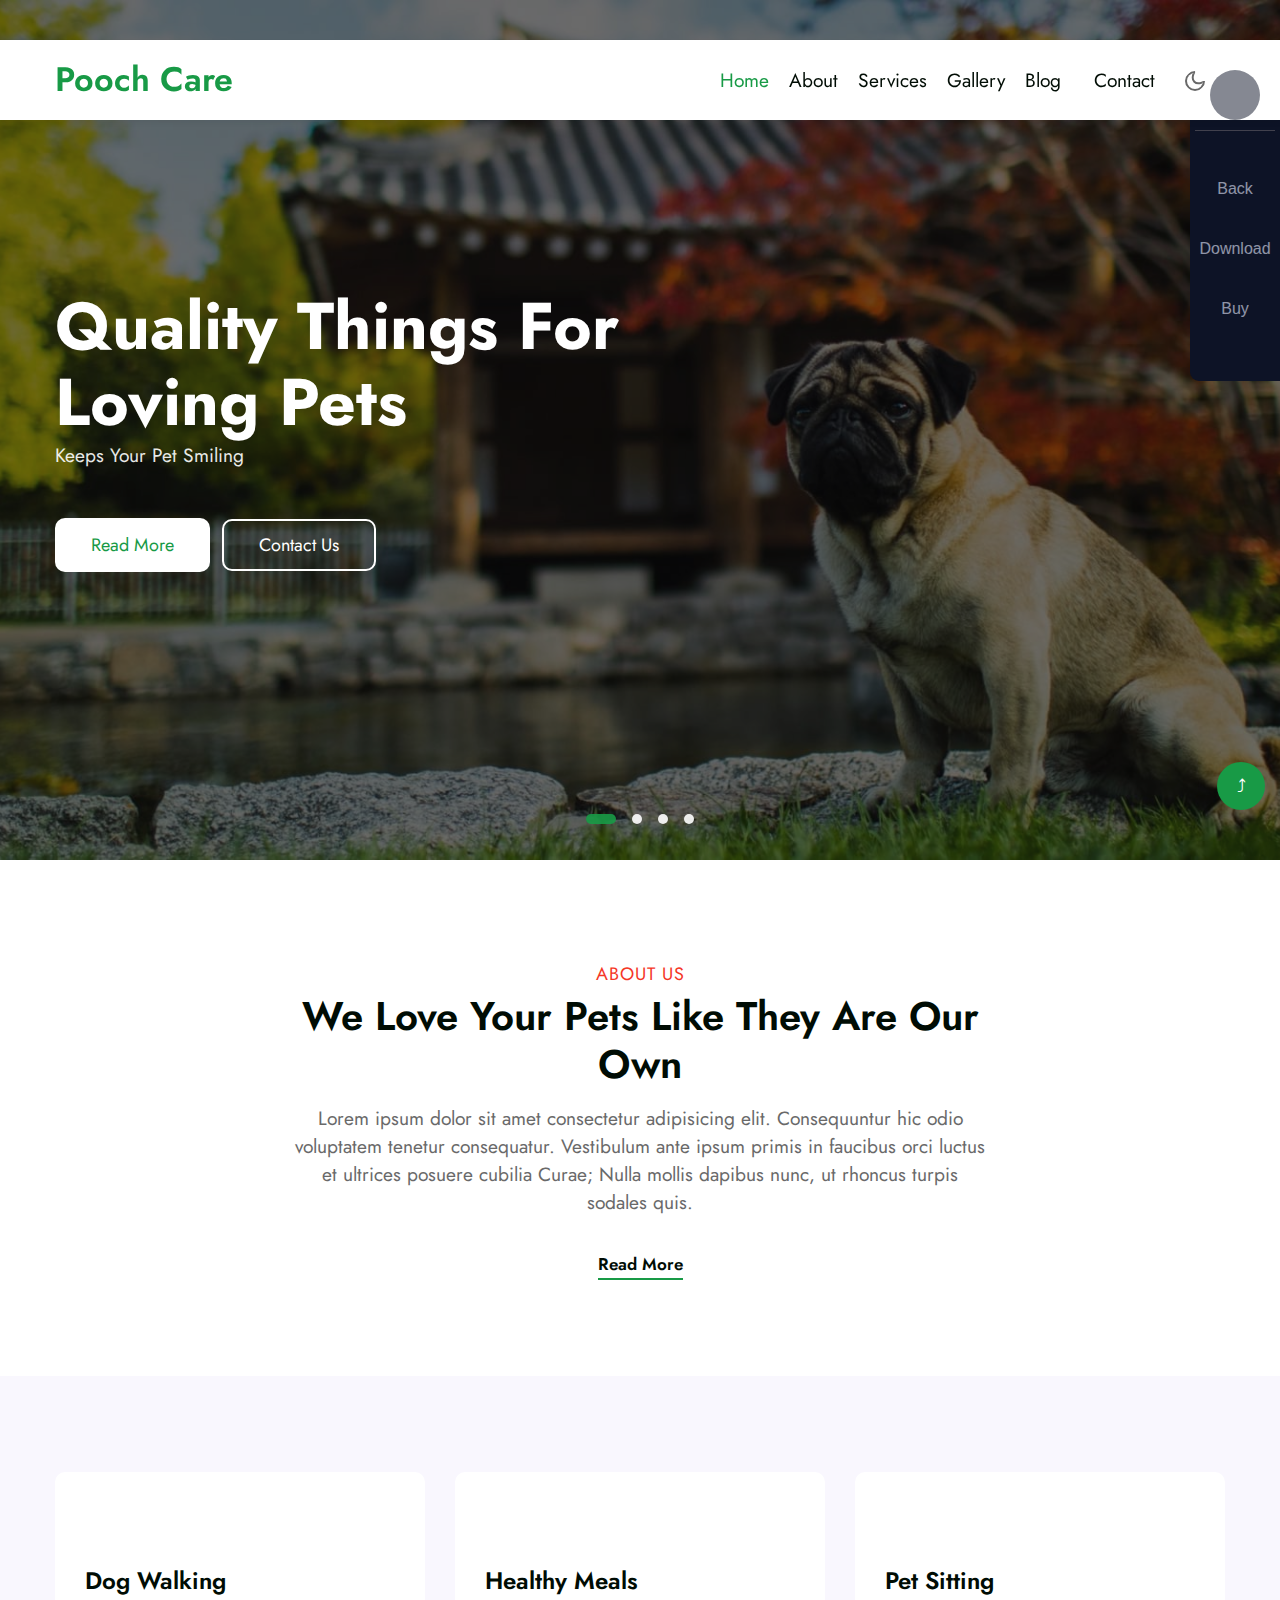
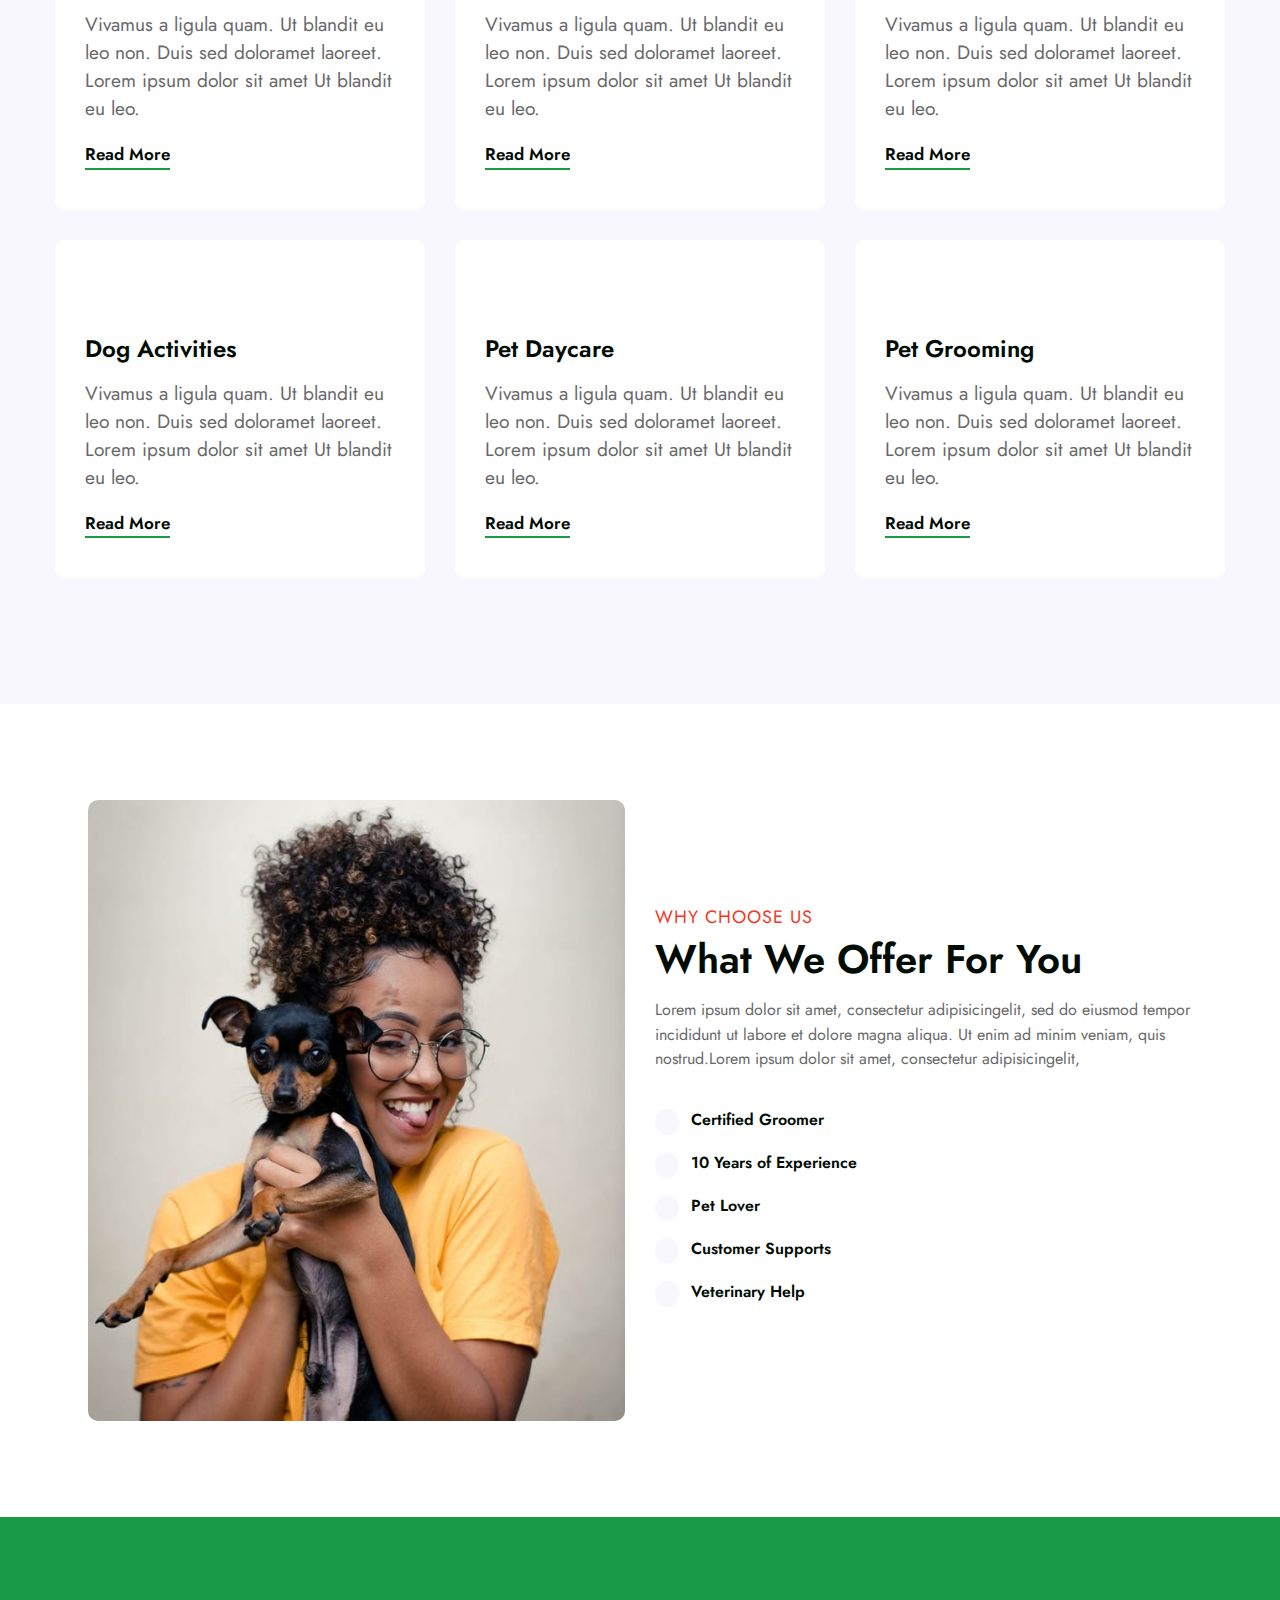
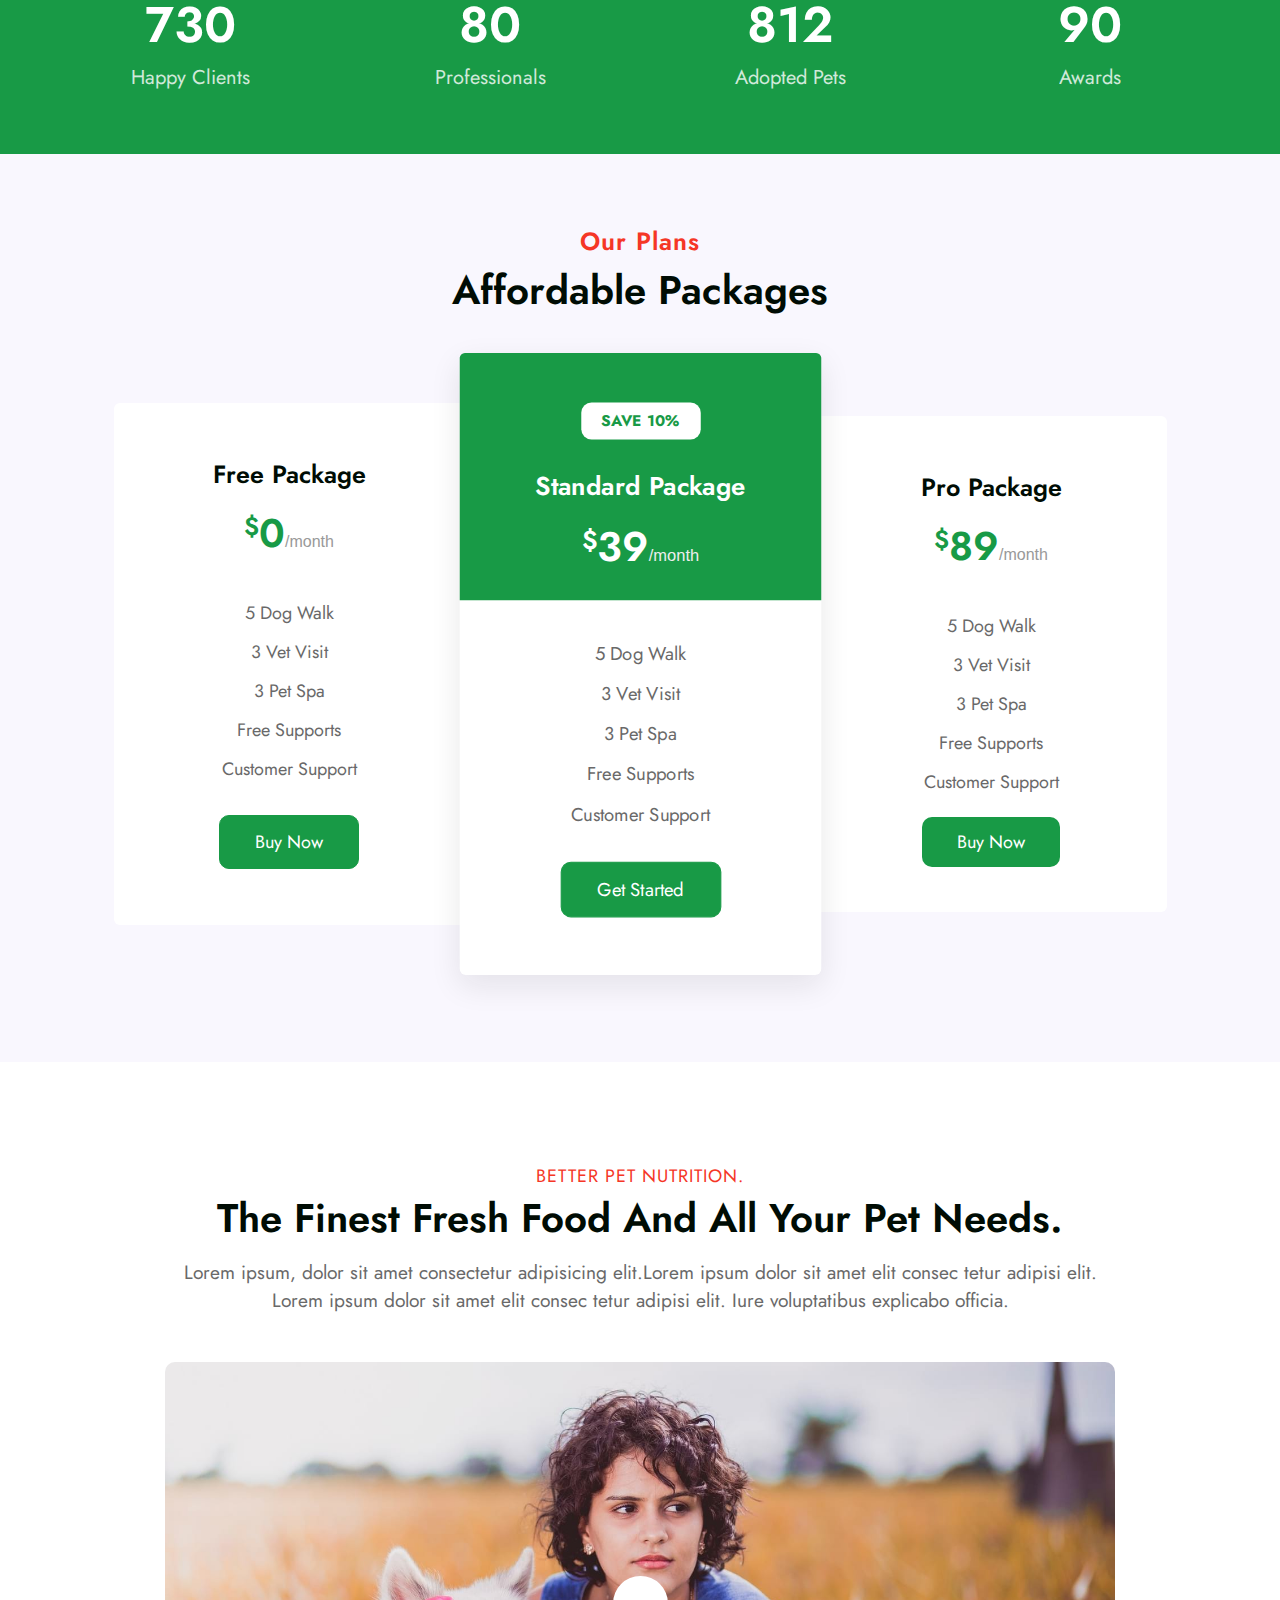
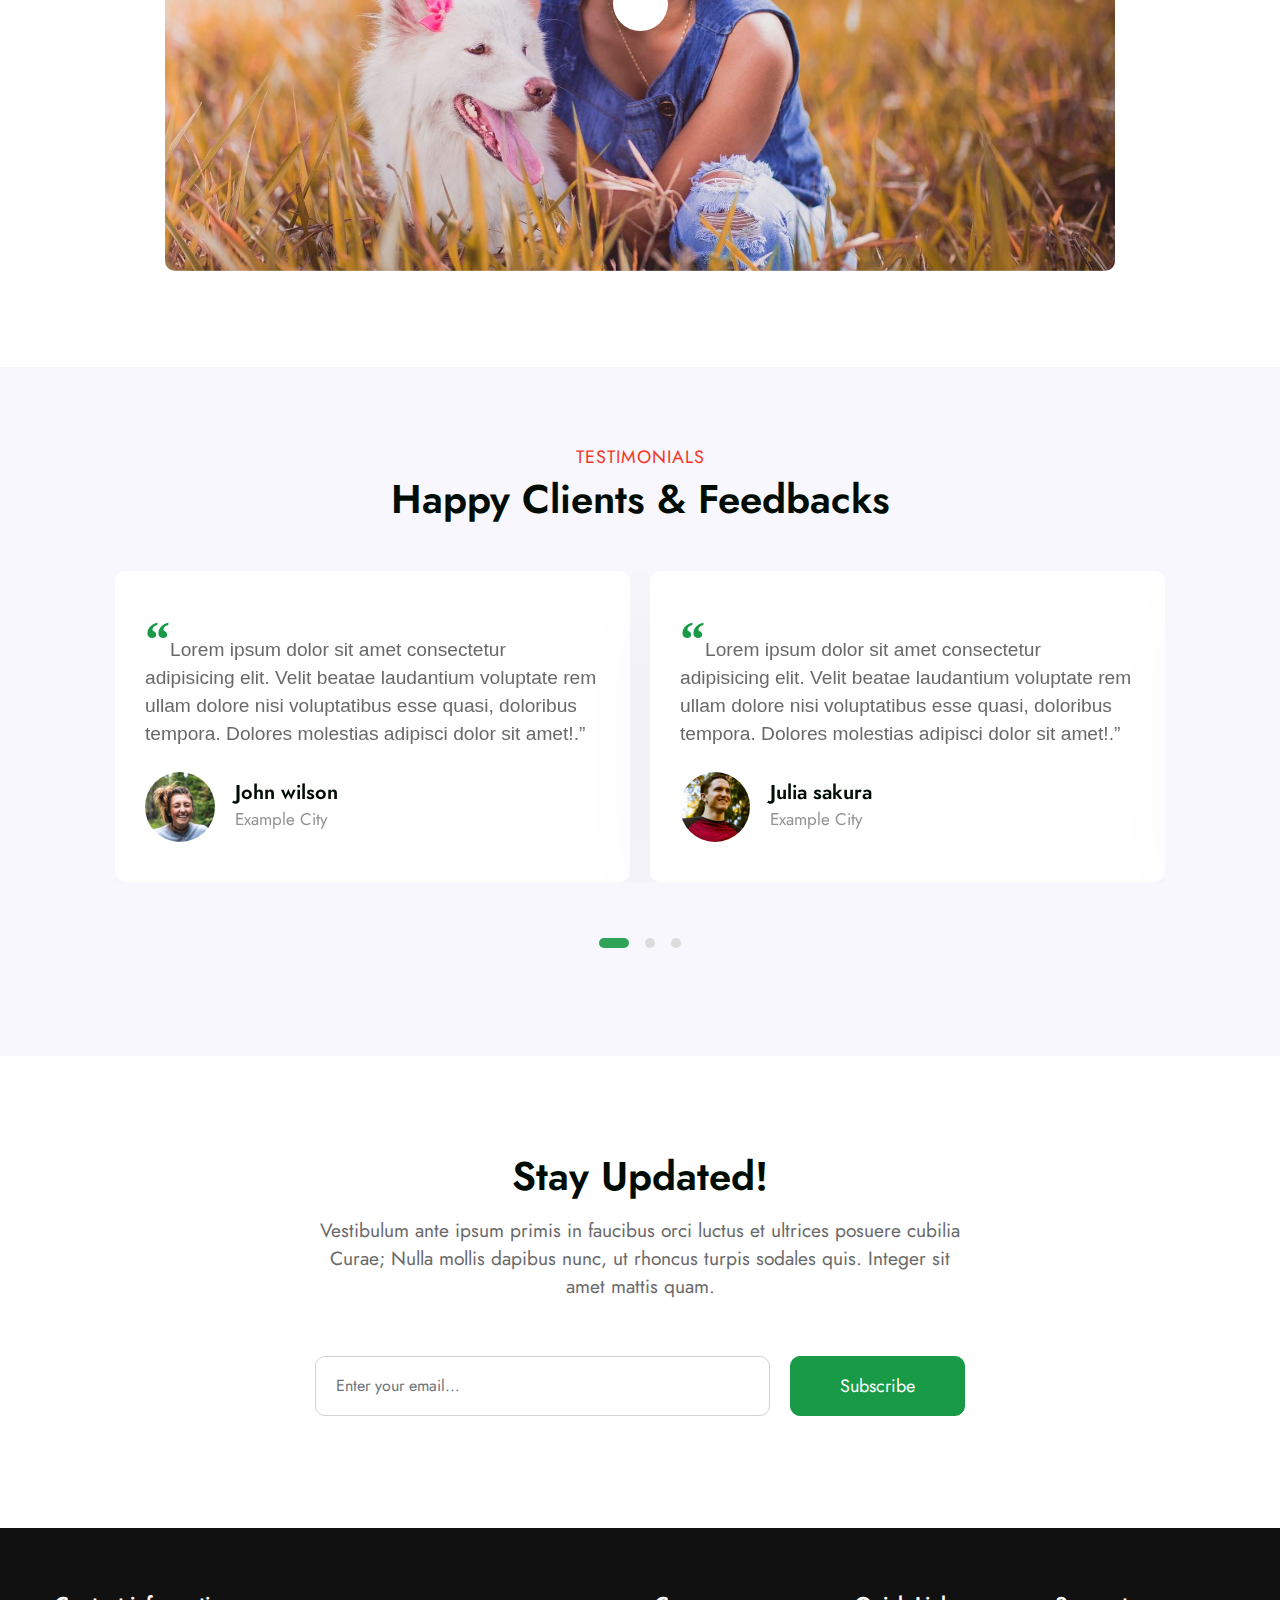
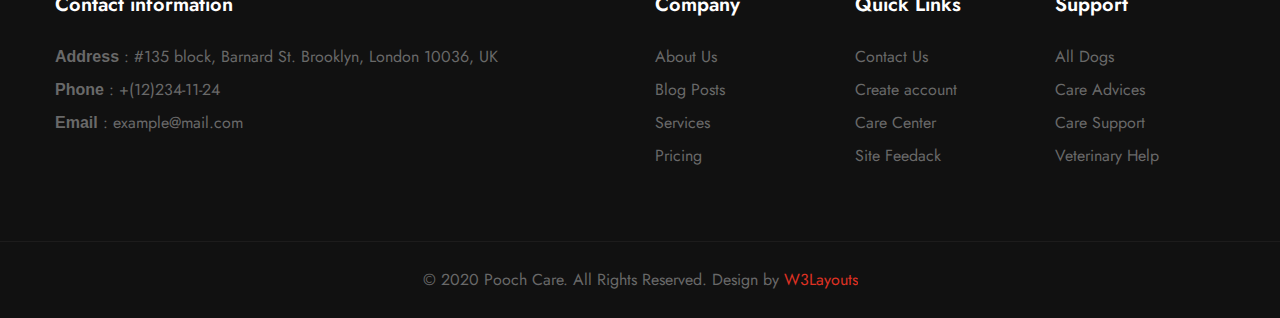
==== index.html @ f6473752 "upload code" ====
<html lang="en" data-theme="light">

<head>
  <!-- Required meta tags -->
  <meta charset="utf-8">
  <meta name="viewport" content="width=device-width, initial-scale=1, shrink-to-fit=no">
  <title>Pooch Care an Animals Category</title>
  <link rel="icon" href="/assets/images/iconALL.png">
  <!-- google fonts -->
  <link href="//fonts.googleapis.com/css2?family=Jost:wght@300;400;600&amp;display=swap" rel="stylesheet">
  <!-- google fonts -->
  <!-- Template CSS -->
  <link rel="stylesheet" href="assets/css/style-liberty.css">
  <!-- Template CSS -->
  <link rel="stylesheet" href="https://cdnjs.cloudflare.com/ajax/libs/font-awesome/6.2.0/css/all.min.css"
    integrity="sha512-xh6O/CkQoPOWDdYTDqeRdPCVd1SpvCA9XXcUnZS2FmJNp1coAFzvtCN9BmamE+4aHK8yyUHUSCcJHgXloTyT2A=="
    crossorigin="anonymous" referrerpolicy="no-referrer" />
    <link rel="stylesheet" href="css/style.css">
  <div id="_bsa_srv-CKYI627U_0"></div>
  <div id="_bsa_srv-CKYI653J_1"></div>
</head>

<body>
  <script src="//m.servedby-buysellads.com/monetization.js" type="text/javascript"></script>
  <script>
    (function () {
      if (typeof _bsa !== 'undefined' && _bsa) {
        // format, zoneKey, segment:value, options
        _bsa.init('flexbar', 'CKYI627U', 'placement:w3layoutscom');
      }
    })();
  </script>
  <script>
    (function () {
      if (typeof _bsa !== 'undefined' && _bsa) {
        // format, zoneKey, segment:value, options
        _bsa.init('fancybar', 'CKYDL2JN', 'placement:demo');
      }
    })();
  </script>
  <script>
    (function () {
      if (typeof _bsa !== 'undefined' && _bsa) {
        // format, zoneKey, segment:value, options
        _bsa.init('stickybox', 'CKYI653J', 'placement:w3layoutscom');
      }
    })();
  </script>
  <!-- Global site tag (gtag.js) - Google Analytics -->
  <script async="" src="https://www.googletagmanager.com/gtag/js?id=G-98H8KRKT85"></script>
  <script>
    window.dataLayer = window.dataLayer || [];
    function gtag() { dataLayer.push(arguments); }
    gtag('js', new Date());

    gtag('config', 'G-98H8KRKT85');
  </script>

  <meta name="robots" content="noindex">
  <link rel="stylesheet" href="/assets/css/font-awesome.min.css">
  <!-- New toolbar-->
 
  <div class="pull-right toggle-right-sidebar">
    <span class="fa title-open-right-sidebar tooltipstered fa-angle-double-right"></span>
  </div>

  <div id="right-sidebar" class="right-sidebar-notifcations nav-collapse">
    <div class="bs-example bs-example-tabs right-sidebar-tab-notification" data-example-id="togglable-tabs">

      <div id="w3lDemoBar" class="w3l-demo-bar">
        <div class="demo-btns">
          <a href="#">
            <span class="w3l-icon -back">
              <span class="fa fa-arrow-left"></span>
            </span>
            <span class="w3l-text">Back</span>
          </a>
          <a href="#">
            <span class="w3l-icon -download">
              <span class="fa fa-download"></span>
            </span>
            <span class="w3l-text">Download</span>
          </a>
          <a href="#" class="no-margin-bottom-mobile">
            <span class="w3l-icon -buy">
              <span class="fa fa-shopping-cart"></span>
            </span>
            <span class="w3l-text">Buy</span>
          </a>
        </div>
      </div>
      <div class="right-sidebar-panel-content animated fadeInRight" tabindex="5003"
        style="overflow: hidden; outline: none;">
      </div>
    </div>

    <button onclick="topFunction()" id="movetop" title="Go to top" style="display: block;">⤴ </button>
  </div>


  <!--header-->
  <header id="site-header" class="fixed-top nav-fixed">
    <div class="container">
      <nav class="navbar navbar-expand-lg stroke">
        <h1><a class="navbar-brand" href="index.html">
            Pooch Care
          </a></h1>
        <!-- if logo is image enable this   
        <a class="navbar-brand" href="#index.html">
            <img src="image-path" alt="Your logo" title="Your logo" style="height:35px;" />
        </a> -->
        <button class="navbar-toggler  collapsed bg-gradient" type="button" data-toggle="collapse"
          data-target="#navbarTogglerDemo02" aria-controls="navbarTogglerDemo02" aria-expanded="false"
          aria-label="Toggle navigation">
          <span class="navbar-toggler-icon fa icon-expand fa-bars"></span>
          <span class="navbar-toggler-icon fa icon-close fa-times"></span>

        </button>

        <div class="collapse navbar-collapse" id="navbarTogglerDemo02">
          <ul class="navbar-nav ml-auto">
            <li class="nav-item active">
              <a class="nav-link" href="index.html">Home <span class="sr-only">(current)</span></a>
            </li>
            <li class="nav-item">
              <a class="nav-link" href="about.html">About</a>
            </li>
            <li class="nav-item">
              <a class="nav-link" href="services.html">Services</a>
            </li>
            <li class="nav-item">
              <a class="nav-link" href="gallery.html">Gallery</a>
            </li>
            <li class="nav-item dropdown">
              <a class="nav-link dropdown-toggle" href="#" id="navbarDropdown1" role="button" data-toggle="dropdown"
                aria-haspopup="true" aria-expanded="false">
                Blog<span class="fa fa-angle-down"></span>
              </a>
              <div class="dropdown-menu" aria-labelledby="navbarDropdown1">
                <a class="dropdown-item" href="blog.html">Blog Posts</a>
                <a class="dropdown-item" href="blog-single.html">Blog single</a>
                <a class="dropdown-item" href="landing-single.html">Landing Page</a>
              </div>
            </li>
            <li class="nav-item">
              <a class="nav-link" href="contact.html">Contact</a>
            </li>
          </ul>
        </div>
        <!-- toggle switch for light and dark theme -->
        <div class="mobile-position">
          <nav class="navigation">
            <div class="theme-switch-wrapper">
              <label class="theme-switch" for="checkbox">
                <input type="checkbox" id="checkbox">
                <div class="mode-container">
                  <i class="gg-sun"></i>
                  <i class="gg-moon"></i>
                </div>
              </label>
            </div>
          </nav>
        </div>
        <!-- //toggle switch for light and dark theme -->
      </nav>
    </div>
  </header>
  <!-- //header -->
  <!-- main-slider -->
  <section class="w3l-main-slider" id="home">
    <div class="companies20-content">
      <div class="owl-one owl-carousel owl-theme owl-loaded owl-drag">




        <div class="owl-stage-outer">
          <div class="owl-stage"
            style="transform: translate3d(-6076px, 0px, 0px); transition: all 1s ease 0s; width: 12154px;">
            <!-- <div class="owl-item cloned" style="width: 1519.2px;">
              <div class="item">
                <li>
                  <div class="slider-info banner-view banner-top2 bg bg2">
                    <div class="banner-info">
                      <div class="container">
                        <div class="banner-info-bg text-left">

                          <h5>Quality Things for Loving Pets</h5>
                          <p>Keeps your Pet Smiling</p>
                          <a class="btn btn-style btn-white mt-sm-5 mt-4 mr-2" href="about.html"> Read More</a>
                          <a class="btn btn-style border-btn mt-sm-5 mt-4" href="contact.html"> Contact Us</a>
                        </div>
                      </div>
                    </div>
                  </div>
                </li>
              </div>
            </div>
            <div class="owl-item cloned" style="width: 1519.2px;">
              <div class="item">
                <li>
                  <div class="slider-info banner-view banner-top3 bg bg2">
                    <div class="banner-info">
                      <div class="container">
                        <div class="banner-info-bg ml-lg-auto">
                          <h5>Delivering happiness for Pets</h5>
                          <p>We help your Projects</p>
                          <a class="btn btn-style btn-white mt-sm-5 mt-4 mr-2" href="about.html">Read More</a>
                          <a class="btn btn-style border-btn mt-sm-5 mt-4" href="contact.html"> Contact Us</a>
                        </div>
                      </div>
                    </div>
                  </div>
                </li>
              </div>
            </div> -->
            <div class="owl-item" style="width: 1519.2px;">
              <div class="item">
                <li>
                  <div class="slider-info banner-view bg bg2">
                    <div class="banner-info">
                      <div class="container">
                        <div class="banner-info-bg text-left">
                          <h5>Quality Things for Loving Pets</h5>
                          <p>Keeps your Pet Smiling</p>
                          <a class="btn btn-style btn-white mt-sm-5 mt-4 mr-2" href="about.html"> Read More</a>
                          <a class="btn btn-style border-btn mt-sm-5 mt-4" href="contact.html"> Contact Us</a>
                        </div>
                      </div>
                    </div>
                  </div>
                </li>
              </div>
            </div>
            <div class="owl-item" style="width: 1519.2px;">
              <div class="item">
                <li>
                  <div class="slider-info  banner-view banner-top1 bg bg2">
                    <div class="banner-info">
                      <div class="container">
                        <div class="banner-info-bg ml-lg-auto">
                          <h5>Delivering happiness for Pets</h5>
                          <p>For the love of pets </p>
                          <a class="btn btn-style btn-white mt-sm-5 mt-4 mr-2" href="about.html"> Read More</a>
                          <a class="btn btn-style border-btn mt-sm-5 mt-4" href="contact.html"> Contact Us</a>
                        </div>
                      </div>
                    </div>
                  </div>
                </li>
              </div>
            </div>
            <div class="owl-item active" style="width: 1519.2px;">
              <div class="item">
                <li>
                  <div class="slider-info banner-view banner-top2 bg bg2">
                    <div class="banner-info">
                      <div class="container">
                        <div class="banner-info-bg text-left">

                          <h5>Quality Things for Loving Pets</h5>
                          <p>Keeps your Pet Smiling</p>
                          <a class="btn btn-style btn-white mt-sm-5 mt-4 mr-2" href="about.html"> Read More</a>
                          <a class="btn btn-style border-btn mt-sm-5 mt-4" href="contact.html"> Contact Us</a>
                        </div>
                      </div>
                    </div>
                  </div>
                </li>
              </div>
            </div>
            <div class="owl-item" style="width: 1519.2px;">
              <div class="item">
                <li>
                  <div class="slider-info banner-view banner-top3 bg bg2">
                    <div class="banner-info">
                      <div class="container">
                        <div class="banner-info-bg ml-lg-auto">
                          <h5>Delivering happiness for Pets</h5>
                          <p>We help your Projects</p>
                          <a class="btn btn-style btn-white mt-sm-5 mt-4 mr-2" href="about.html">Read More</a>
                          <a class="btn btn-style border-btn mt-sm-5 mt-4" href="contact.html"> Contact Us</a>
                        </div>
                      </div>
                    </div>
                  </div>
                </li>
              </div>
            </div>
            <!-- <div class="owl-item cloned" style="width: 1519.2px;">
              <div class="item">
                <li>
                  <div class="slider-info banner-view bg bg2">
                    <div class="banner-info">
                      <div class="container">
                        <div class="banner-info-bg text-left">
                          <h5>Quality Things for Loving Pets</h5>
                          <p>Keeps your Pet Smiling</p>
                          <a class="btn btn-style btn-white mt-sm-5 mt-4 mr-2" href="about.html"> Read More</a>
                          <a class="btn btn-style border-btn mt-sm-5 mt-4" href="contact.html"> Contact Us</a>
                        </div>
                      </div>
                    </div>
                  </div>
                </li>
              </div>
            </div>
            <div class="owl-item cloned" style="width: 1519.2px;">
              <div class="item">
                <li>
                  <div class="slider-info  banner-view banner-top1 bg bg2">
                    <div class="banner-info">
                      <div class="container">
                        <div class="banner-info-bg ml-lg-auto">
                          <h5>Delivering happiness for Pets</h5>
                          <p>For the love of pets </p>
                          <a class="btn btn-style btn-white mt-sm-5 mt-4 mr-2" href="about.html"> Read More</a>
                          <a class="btn btn-style border-btn mt-sm-5 mt-4" href="contact.html"> Contact Us</a>
                        </div>
                      </div>
                    </div>
                  </div>
                </li>
              </div>
            </div>
          </div>
        </div> -->
        <div class="owl-nav"><button type="button" role="presentation" class="owl-prev"><span aria-label="Previous">
              <span class="fa fa-angle-left"></span> </span></button><button type="button" role="presentation"
            class="owl-next"><span aria-label="Next"> <span class="fa fa-angle-right"></span> </span></button></div>
        <!-- <div class="owl-dots">
          <button role="button" class="owl-dot"><span></span></button>
          <button role="button"class="owl-dot"><span></span></button>
          <button role="button"class="owl-dot active"><span></span></button>
          <button role="button" class="owl-dot"><span></span></button>
        </div> -->
      </div>
    </div>
  </section>
  <!-- /main-slider -->
  <!--/grids-->
  <section class="w3l-grids-3 py-5" id="about">
    <div class="container py-md-5 py-3">
      <div class="bottom-ab-grids align-items-center">
        <div class="bottom-ab-left">
          <h6 class="sub-title">About Us</h6>
          <h3 class="hny-title">We love your pets like they are our own</h3>
          <p class="my-3">Lorem ipsum dolor sit amet consectetur adipisicing elit. Consequuntur hic odio voluptatem
            tenetur consequatur. Vestibulum ante ipsum primis in faucibus orci luctus et ultrices posuere cubilia Curae;
            Nulla mollis dapibus nunc, ut rhoncus
            turpis sodales quis. </p>
          <a href="#read" class="read">Read more</a>
        </div>
      </div>
    </div>
  </section>
  <!--//grids-->
  <!--/features-->
  <!-- /bottom-grids-->
  <section class="w3l-features py-5" id="features">
    <div class="container py-lg-5 py-md-4">
      <div class="grids-area-hny main-cont-wthree-fea row">
        <div class="col-lg-4 col-sm-6 grids-feature">
          <div class="area-box">
            <div class="icon">
              <span class="fa fa-snowflake-o"></span>
            </div>
            <h4><a href="#feature" class="title-head">Dog Walking</a></h4>
            <p>Vivamus a ligula quam. Ut blandit eu leo non. Duis sed doloramet laoreet. Lorem ipsum dolor sit amet Ut
              blandit eu leo.</p>
            <a href="#read" class="read">Read more</a>
          </div>
        </div>
        <div class="col-lg-4 col-sm-6 grids-feature mt-sm-0">
          <div class="area-box mb-lg-0">
            <div class="icon">
              <span class="fa fa-cutlery"></span>
            </div>
            <h4><a href="#feature" class="title-head">Healthy Meals</a></h4>
            <p>Vivamus a ligula quam. Ut blandit eu leo non. Duis sed doloramet laoreet. Lorem ipsum dolor sit amet Ut
              blandit eu leo.</p>
            <a href="#read" class="read">Read more</a>
          </div>
        </div>
        <div class="col-lg-4 col-sm-6 grids-feature mt-lg-0">
          <div class="area-box mb-lg-0">
            <div class="icon">
              <span class="fa fa-sign-language"></span>
            </div>
            <h4><a href="#feature" class="title-head">Pet Sitting</a></h4>
            <p>Vivamus a ligula quam. Ut blandit eu leo non. Duis sed doloramet laoreet. Lorem ipsum dolor sit amet Ut
              blandit eu leo.</p>
            <a href="#read" class="read">Read more</a>
          </div>
        </div>
        <div class="col-lg-4 col-sm-6 grids-feature">
          <div class="area-box">
            <div class="icon">
              <span class="fa fa-sitemap"></span>
            </div>
            <h4><a href="#feature" class="title-head">Dog Activities</a></h4>
            <p>Vivamus a ligula quam. Ut blandit eu leo non. Duis sed doloramet laoreet. Lorem ipsum dolor sit amet Ut
              blandit eu leo.</p>
            <a href="#read" class="read">Read more</a>
          </div>
        </div>
        <div class="col-lg-4 col-sm-6 grids-feature mt-sm-0">
          <div class="area-box mb-lg-0">
            <div class="icon">
              <span class="fa fa-shower"></span>
            </div>
            <h4><a href="#feature" class="title-head">Pet Daycare</a></h4>
            <p>Vivamus a ligula quam. Ut blandit eu leo non. Duis sed doloramet laoreet. Lorem ipsum dolor sit amet Ut
              blandit eu leo.</p>
            <a href="#read" class="read">Read more</a>
          </div>
        </div>
        <div class="col-lg-4 col-sm-6 grids-feature mt-lg-0">
          <div class="area-box">
            <div class="icon">
              <span class="fa fa-user-md"></span>
            </div>
            <h4><a href="#feature" class="title-head">Pet Grooming</a></h4>
            <p>Vivamus a ligula quam. Ut blandit eu leo non. Duis sed doloramet laoreet. Lorem ipsum dolor sit amet Ut
              blandit eu leo.</p>
            <a href="#read" class="read">Read more</a>
          </div>
        </div>
      </div>
    </div>
  </section>
  <!-- //bottom-grids-->
  <!--//features-->
  <!--/services-->
  <section class="w3l-services1">
    <div id="content-with-photo4-block" class="py-5">
      <div class="container py-md-5 py-3">
        <div class="cwp4-two row">
          <div class="cwp4-image col-lg-6 pl-lg-5 mb-lg-0 mb-5">
            <img src="assets/images/ab.jpg" class="img-curve img-fluid" alt="">
          </div>
          <div class="cwp4-text col-lg-6">
            <h6 class="sub-title">Why Choose Us</h6>
            <h3 class="hny-title">What We Offer for You</h3>
            <p>Lorem ipsum dolor sit amet, consectetur adipisicingelit, sed do eiusmod tempor incididunt ut labore et
              dolore magna aliqua. Ut enim ad
              minim veniam, quis nostrud.Lorem ipsum dolor sit amet, consectetur adipisicingelit,
            </p>

            <ul class="cont-4">
              <li><span class="fa fa-check"></span>Certified Groomer</li>
              <li><span class="fa fa-check"></span>10 Years of Experience</li>
              <li><span class="fa fa-check"></span>Pet Lover</li>
              <li><span class="fa fa-check"></span>Customer Supports</li>
              <li><span class="fa fa-check"></span>Veterinary Help</li>

            </ul>
          </div>

        </div>
      </div>
    </div>
  </section>
  <!--//services-->
  <!-- stats -->
  <section class="w3l-stats py-5" id="stats">
    <div class="gallery-inner container py-lg-0 py-3">
      <div class="row stats-con pb-lg-3">
        <div class="col-lg-3 col-6 stats_info counter_grid">
          <p class="counter">730</p>
          <h4>Happy Clients</h4>
        </div>
        <div class="col-lg-3 col-6 stats_info counter_grid1">
          <p class="counter">80</p>
          <h4>Professionals</h4>
        </div>
        <div class="col-lg-3 col-6 stats_info counter_grid mt-lg-0 mt-5">
          <p class="counter">812</p>
          <h4>Adopted Pets</h4>
        </div>
        <div class="col-lg-3 col-6 stats_info counter_grid2 mt-lg-0 mt-5">
          <p class="counter">90</p>
          <h4>Awards</h4>
        </div>
      </div>
    </div>
  </section>
  <!-- //stats -->
  <!-- pricing plans -->
  <section class="w3l-pricing-7-main py-5" id="pricing">
    <div class="pricing-7-sec pt-lg-4 pt-md-3 pb-lg-5 pb-md-4">
      <div class="container pricing-grid">
        <div class="heading text-center mx-auto">
          <h6 class="sub-title">Our Plans</h6>
          <h3 class="hny-title mb-5">Affordable Packages</h3>
        </div>
        <div class="pricing-sec-7">
          <!-- pricing grid 1 -->
          <div class="pricing-gd-left pric-7-1">
            <div class="w3l-pricing-7">
              <div class="w3l-pricing-7-top">
                <h6 class="one-light">Free Package</h6>

                <h4><label>$</label>0<span>/month</span></h4>
              </div>
              <div class="w3l-pricing-7-bottom">
                <div class="w3l-pricing-7-bottom-bottom">
                  <ul class="links">
                    <li>
                      <p class="lists">5 Dog Walk </p>
                    </li>
                    <li>
                      <p class="lists line-through">3 Vet Visit </p>
                    </li>
                    <li>
                      <p class="lists line-through">3 Pet Spa</p>
                    </li>
                    <li>
                      <p class="lists line-through">Free Supports</p>
                    </li>
                    <li>
                      <p class="lists line-through">Customer Support</p>
                    </li>

                  </ul>
                </div>
                <div class="buy-button">
                  <a class="popup btn btn-style btn-primary" href="#">Buy Now</a>
                </div>
              </div>
            </div>
          </div>
          <!-- //pricing grid 1 -->
          <!-- pricing grid 2 -->
          <div class="pricing-gd-left pric-7 active">
            <div class="w3l-pricing-7">
              <div class="w3l-pricing-7-top">
                <h5>Save 10% </h5>
                <h6>Standard Package</h6>

                <h4><label>$</label>39<span>/month</span></h4>
              </div>
              <div class="w3l-pricing-7-bottom">
                <div class="w3l-pricing-7-bottom-bottom">
                  <ul class="links">
                    <li>
                      <p class="lists">5 Dog Walk </p>
                    </li>
                    <li>
                      <p class="lists line-through">3 Vet Visit </p>
                    </li>
                    <li>
                      <p class="lists line-through">3 Pet Spa</p>
                    </li>
                    <li>
                      <p class="lists line-through">Free Supports</p>
                    </li>
                    <li>
                      <p class="lists line-through">Customer Support</p>
                    </li>
                  </ul>
                </div>
                <div class="buy-button">
                  <a class="popup btn btn-style btn-primary" href="#">Get Started</a>
                </div>
              </div>
            </div>
          </div>
          <!-- //pricing grid 2 -->
          <!-- pricing grid 3 -->
          <div class="pricing-gd-left pric-7-2">
            <div class="w3l-pricing-7">
              <div class="w3l-pricing-7-top">
                <h6 class="one-light">Pro Package</h6>

                <h4><label>$</label>89<span>/month</span></h4>
              </div>
              <div class="w3l-pricing-7-bottom">
                <div class="w3l-pricing-7-bottom-bottom">
                  <ul class="links">
                    <li>
                      <p class="lists">5 Dog Walk </p>
                    </li>
                    <li>
                      <p class="lists line-through">3 Vet Visit </p>
                    </li>
                    <li>
                      <p class="lists line-through">3 Pet Spa</p>
                    </li>
                    <li>
                      <p class="lists line-through">Free Supports</p>
                    </li>
                    <li>
                      <p class="lists line-through">Customer Support</p>
                    </li>
                  </ul>
                </div>
                <div class="buy-button">
                  <a class="popup btn-style btn-primary" href="#">Buy Now</a>
                </div>
              </div>
            </div>
          </div>
          <!-- pricing grid 3 -->
        </div>
      </div>
    </div>
  </section>
  <!-- //pricing plans -->
  <!-- home page video popup section -->
  <section class="w3l-index5" id="about">
    <div class="new-block py-5">
      <div class="container py-lg-5">
        <div class="middle-section text-center">
          <div class="section-width">
            <h6 class="sub-title text-center"> Better pet nutrition.</h6>
            <h3 class="hny-title"> The finest fresh food and all your pet needs.</h3>
            <p class="mt-3">Lorem ipsum, dolor sit amet consectetur adipisicing elit.Lorem ipsum dolor sit amet elit
              consec tetur adipisi elit.

              Lorem ipsum dolor sit amet elit consec tetur adipisi elit. Iure voluptatibus explicabo
              officia.</p>
          </div>
          <div class="history-info mt-5">
            <div class="position-relative">
              <img src="assets/images/banner2.jpg" class="img-fluid radius-image video-popup-image" alt="video-popup">

              <a href="#small-dialog" class="popup-with-zoom-anim play-view text-center position-absolute">
                <span class="video-play-icon">
                  <span class="fa fa-play"></span>
                </span>
              </a>

              <!-- dialog itself, mfp-hide class is required to make dialog hidden -->
              <div id="small-dialog" class="zoom-anim-dialog mfp-hide">
                <iframe src="https://player.vimeo.com/video/101587706" frameborder="0" allow="autoplay; fullscreen"
                  allowfullscreen=""></iframe>
              </div>
            </div>
          </div>

          <!-- dialog itself, mfp-hide class is required to make dialog hidden -->
          <div id="small-dialog" class="zoom-anim-dialog mfp-hide">
            <iframe src="https://player.vimeo.com/video/101587706" frameborder="0" allow="autoplay; fullscreen"
              allowfullscreen=""></iframe>
          </div>
        </div>
      </div>
    </div>
  </section>
  <!-- //home page video popup section -->
  <!-- testimonials -->
  <section class="w3l-clients" id="clients">
    <!-- /grids -->
    <div class="cusrtomer-layout py-5">
      <div class="container py-lg-4 py-md-3 pb-lg-0">
        <div class="heading text-center mx-auto">
          <h6 class="sub-title text-center">Testimonials</h6>
          <h3 class="hny-title mb-md-5 mb-4">Happy Clients &amp; Feedbacks</h3>
        </div>
        <!-- /grids -->
        <div class="testimonial-width">
          <div id="owl-demo1" class="owl-two owl-carousel owl-theme owl-loaded owl-drag">






            <div class="owl-stage-outer">
              <div class="owl-stage"
                style="transform: translate3d(0px, 0px, 0px); transition: all 0s ease 0s; width: 3210px;">
                <div class="owl-item active" style="width: 515px; margin-right: 20px;">
                  <div class="item">
                    <div class="testimonial-content">
                      <div class="testimonial">
                        <blockquote>
                          <q>Lorem ipsum dolor sit amet consectetur adipisicing elit. Velit beatae laudantium
                            voluptate rem ullam dolore nisi voluptatibus esse quasi, doloribus tempora.
                            Dolores molestias adipisci dolor sit amet!.</q>
                        </blockquote>
                        <div class="testi-des">
                          <div class="test-img"><img src="assets/images/f1.jpg" class="img-fluid" alt="client-img">
                          </div>
                          <div class="peopl align-self">
                            <h3>John wilson</h3>
                            <p class="indentity">Example City</p>
                          </div>
                        </div>
                      </div>
                    </div>
                  </div>
                </div>
                <div class="owl-item active" style="width: 515px; margin-right: 20px;">
                  <div class="item">
                    <div class="testimonial-content">
                      <div class="testimonial">
                        <blockquote>
                          <q>Lorem ipsum dolor sit amet consectetur adipisicing elit. Velit beatae laudantium
                            voluptate rem ullam dolore nisi voluptatibus esse quasi, doloribus tempora.
                            Dolores molestias adipisci dolor sit amet!.</q>
                        </blockquote>
                        <div class="testi-des">
                          <div class="test-img"><img src="assets/images/f2.jpg" class="img-fluid" alt="client-img">
                          </div>
                          <div class="peopl align-self">
                            <h3>Julia sakura</h3>
                            <p class="indentity">Example City</p>
                          </div>
                        </div>
                      </div>
                    </div>
                  </div>
                </div>
                <div class="owl-item" style="width: 515px; margin-right: 20px;">
                  <div class="item">
                    <div class="testimonial-content">
                      <div class="testimonial">
                        <blockquote>
                          <q>Lorem ipsum dolor sit amet consectetur adipisicing elit. Velit beatae laudantium
                            voluptate rem ullam dolore nisi voluptatibus esse quasi, doloribus tempora.
                            Dolores molestias adipisci dolor sit amet!.</q>
                        </blockquote>
                        <div class="testi-des">
                          <div class="test-img"><img src="assets/images/f3.jpg" class="img-fluid" alt="client-img">
                          </div>
                          <div class="peopl align-self">
                            <h3>Roy Linderson</h3>
                            <p class="indentity">Example City</p>
                          </div>
                        </div>
                      </div>
                    </div>
                  </div>
                </div>
                <div class="owl-item" style="width: 515px; margin-right: 20px;">
                  <div class="item">
                    <div class="testimonial-content">
                      <div class="testimonial">
                        <blockquote>
                          <q>Lorem ipsum dolor sit amet consectetur adipisicing elit. Velit beatae laudantium
                            voluptate rem ullam dolore nisi voluptatibus esse quasi, doloribus tempora.
                            Dolores molestias adipisci dolor sit amet!.</q>
                        </blockquote>
                        <div class="testi-des">
                          <div class="test-img"><img src="assets/images/f4.jpg" class="img-fluid" alt="client-img">
                          </div>
                          <div class="peopl align-self">
                            <h3>Mike Thyson</h3>
                            <p class="indentity">Example City</p>
                          </div>
                        </div>
                      </div>
                    </div>
                  </div>
                </div>
                <div class="owl-item" style="width: 515px; margin-right: 20px;">
                  <div class="item">
                    <div class="testimonial-content">
                      <div class="testimonial">
                        <blockquote>
                          <q>Lorem ipsum dolor sit amet consectetur adipisicing elit. Velit beatae laudantium
                            voluptate rem ullam dolore nisi voluptatibus esse quasi, doloribus tempora.
                            Dolores molestias adipisci dolor sit amet!.</q>
                        </blockquote>
                        <div class="testi-des">
                          <div class="test-img"><img src="assets/images/f2.jpg" class="img-fluid" alt="client-img">
                          </div>
                          <div class="peopl align-self">
                            <h3>Laura gill</h3>
                            <p class="indentity">Example City</p>
                          </div>
                        </div>
                      </div>
                    </div>
                  </div>
                </div>
                <div class="owl-item" style="width: 515px; margin-right: 20px;">
                  <div class="item">
                    <div class="testimonial-content">
                      <div class="testimonial">
                        <blockquote>
                          <q>Lorem ipsum dolor sit amet consectetur adipisicing elit. Velit beatae laudantium
                            voluptate rem ullam dolore nisi voluptatibus esse quasi, doloribus tempora.
                            Dolores molestias adipisci dolor sit amet!.</q>
                        </blockquote>
                        <div class="testi-des">
                          <div class="test-img"><img src="assets/images/f3.jpg" class="img-fluid" alt="client-img">
                          </div>
                          <div class="peopl align-self">
                            <h3>Smith Johnson</h3>
                            <p class="indentity">Example City</p>
                          </div>
                        </div>
                      </div>
                    </div>
                  </div>
                </div>
              </div>
            </div>
            <div class="owl-nav disabled"><button type="button" role="presentation" class="owl-prev"><span
                  aria-label="Previous"> <span class="fa fa-angle-left"></span> </span></button><button type="button"
                role="presentation" class="owl-next"><span aria-label="Next"> <span class="fa fa-angle-right"></span>
                </span></button></div>
            <!-- <div class="owl-dots"><button role="button" class="owl-dot active"><span></span></button><button
                role="button" class="owl-dot"><span></span></button><button role="button"
                class="owl-dot"><span></span></button></div> -->
          </div>
        </div>
      </div>
      <!-- /grids -->
    </div>
    <!-- //grids -->
  </section>
  <!-- //testimonials -->
  <!--/w3l-bottom-->
  <section class="w3l-bottom py-5">
    <div class="container py-md-4 py-3 text-center">
      <div class="row my-lg-4 mt-4">
        <div class="col-lg-9 col-md-10 mx-auto">
          <div class="subscribe mx-auto">
            <div class="header-section text-center mx-auto">
              <h3 class="hny-title">Stay Updated! </h3>
              <p class="my-3"> Vestibulum ante ipsum primis in faucibus orci luctus et ultrices posuere cubilia Curae;
                Nulla mollis dapibus nunc, ut rhoncus
                turpis sodales quis. Integer sit amet mattis quam.</p>
            </div>
            <form action="#" method="post" class="subscribe-wthree pt-2 mt-5">
              <div class="d-md-flex flex-wrap subscribe-wthree-field">
                <input class="form-control" type="email" placeholder="Enter your email..." name="email" required="">
                <button class="btn btn-style btn-primary" type="submit">Subscribe</button>
              </div>
            </form>
          </div>
        </div>
      </div>
    </div>
  </section>
  <!--//w3l-bottom-->
  <!-- footer-28 block -->
  <section class="w3l-footer">
    <footer class="footer-28">
      <div class="footer-bg-layer">
        <div class="container py-lg-3">
          <div class="row footer-top-28">
            <div class="col-lg-6 col-md-5 footer-list-28 mt-5">
              <h6 class="footer-title-28">Contact information</h6>
              <ul>
                <li>
                  <p><strong>Address</strong> : #135 block, Barnard St. Brooklyn, London 10036, UK</p>
                </li>
                <li>
                  <p><strong>Phone</strong> : <a href="tel:+(12)234-11-24">+(12)234-11-24</a></p>
                </li>
                <li>
                  <p><strong>Email</strong> : <a href="mailto:example@mail.com">example@mail.com</a></p>
                </li>
              </ul>

              <div class="main-social-footer-28 mt-3">
                <ul class="social-icons">
                  <li class="facebook">
                    <a href="#link" title="Facebook">
                      <span class="fa fa-facebook" aria-hidden="true"></span>
                    </a>
                  </li>
                  <li class="twitter">
                    <a href="#link" title="Twitter">
                      <span class="fa fa-twitter" aria-hidden="true"></span>
                    </a>
                  </li>
                  <li class="dribbble">
                    <a href="#link" title="Dribbble">
                      <span class="fa fa-dribbble" aria-hidden="true"></span>
                    </a>
                  </li>
                  <li class="google">
                    <a href="#link" title="Google">
                      <span class="fa fa-google" aria-hidden="true"></span>
                    </a>
                  </li>
                </ul>
              </div>
            </div>
            <div class="col-lg-6 col-md-7">
              <div class="row">
                <div class="col-sm-4 col-6 footer-list-28 mt-5">
                  <h6 class="footer-title-28">Company</h6>
                  <ul>
                    <li><a href="about.html">About Us</a></li>
                    <li><a href="blog.html">Blog Posts</a></li>
                    <li><a href="services.html">Services</a></li>
                    <li><a href="#pricing">Pricing</a></li>
                  </ul>
                </div>
                <div class="col-sm-4 col-6 footer-list-28 mt-5">
                  <h6 class="footer-title-28">Quick Links</h6>
                  <ul>
                    <li><a href="contact.html">Contact Us</a></li>
                    <li><a href="#signup">Create account</a></li>
                    <li><a href="#learn">Care Center</a></li>
                    <li><a href="#feedback">Site Feedack</a></li>
                  </ul>
                </div>
                <div class="col-sm-4 footer-list-28 mt-5">
                  <h6 class="footer-title-28">Support</h6>
                  <ul>
                    <li><a href="#URL">All Dogs</a></li>
                    <li><a href="#URL">Care Advices</a></li>
                    <li><a href="#URL">Care Support</a></li>
                    <li><a href="#URL">Veterinary Help</a></li>
                  </ul>
                </div>
              </div>
            </div>
          </div>
        </div>


        <div class="midd-footer-28 align-center py-lg-4 py-3 mt-5">
          <div class="container">
            <p class="copy-footer-28 text-center"> © 2020 Pooch Care. All Rights Reserved. Design by <a
                href="https://w3layouts.com/">W3Layouts</a></p>
          </div>
        </div>
      </div>
    </footer>

    <!-- move top -->

    

       
    <!-- /move top -->
  </section>

  <script>
    // Get the button
    let mybutton = document.getElementById("movetop");
    
    // When the user scrolls down 20px from the top of the document, show the button
    window.onscroll = function() {scrollFunction()};
    
    function scrollFunction() {
      if (document.body.scrollTop > 20 || document.documentElement.scrollTop > 20) {
        mybutton.style.display = "block";
      } else {
        mybutton.style.display = "none";
      }
    }
    
    // When the user clicks on the button, scroll to the top of the document
    function topFunction() {
      document.body.scrollTop = 0;
      document.documentElement.scrollTop = 0;
    }
    </script> 

  <!-- //footer-28 block -->
  <!-- disable body scroll which navbar is in active -->
  <script>
    $(function () {
      $('.navbar-toggler').click(function () {
        $('body').toggleClass('noscroll');
      })
    });
  </script>
  <!-- disable body scroll which navbar is in active -->

  <!-- Template JavaScript -->
  <script src="assets/js/jquery-3.3.1.min.js"></script>
  <script src="assets/js/theme-change.js"></script>
  <script src="assets/js/owl.carousel.js"></script>
  <!-- script for banner slider-->
  <script>
    $(document).ready(function () {
      $('.owl-one').owlCarousel({
        loop: true,
        margin: 0,
        nav: false,
        responsiveClass: true,
        autoplay: true,
        autoplayTimeout: 5000,
        autoplaySpeed: 1000,
        autoplayHoverPause: false,
        responsive: {
          0: {
            items: 1,
            nav: false
          },
          480: {
            items: 1,
            nav: false
          },
          667: {
            items: 1,
            nav: true
          },
          1000: {
            items: 1,
            nav: true
          }
        }
      })
    })
  </script>
  <!-- //script -->
  <!-- script for tesimonials carousel slider -->
  <script>
    $(document).ready(function () {
      $("#owl-demo1").owlCarousel({
        loop: true,
        margin: 20,
        nav: false,
        responsiveClass: true,
        responsive: {
          0: {
            items: 1,
            nav: false
          },
          736: {
            items: 1,
            nav: false
          },
          1000: {
            items: 2,
            nav: false,
            loop: false
          }
        }
      })
    })
  </script>
  <!-- //script for tesimonials carousel slider -->
  <!-- stats number counter-->
  <script src="assets/js/jquery.waypoints.min.js"></script>
  <script src="assets/js/jquery.countup.js"></script>
  <script>
    $('.counter').countUp();
  </script>
  <!-- //stats number counter -->
  <!-- video popup -->
  <script src="assets/js/jquery.magnific-popup.min.js"></script>
  <script>
    $(document).ready(function () {
      $('.popup-with-zoom-anim').magnificPopup({
        type: 'inline',

        fixedContentPos: false,
        fixedBgPos: true,

        overflowY: 'auto',

        closeBtnInside: true,
        preloader: false,

        midClick: true,
        removalDelay: 300,
        mainClass: 'my-mfp-zoom-in'
      });

      $('.popup-with-move-anim').magnificPopup({
        type: 'inline',

        fixedContentPos: false,
        fixedBgPos: true,

        overflowY: 'auto',

        closeBtnInside: true,
        preloader: false,

        midClick: true,
        removalDelay: 300,
        mainClass: 'my-mfp-slide-bottom'
      });
    });
  </script>
  <!-- //video popup -->

  <!--/MENU-JS-->
  <script>
    $(window).on("scroll", function () {
      var scroll = $(window).scrollTop();

      if (scroll >= 80) {
        $("#site-header").addClass("nav-fixed");
      } else {
        $("#site-header").removeClass("nav-fixed");
      }
    });

    //Main navigation Active Class Add Remove
    $(".navbar-toggler").on("click", function () {
      $("header").toggleClass("active");
    });
    $(document).on("ready", function () {
      if ($(window).width() > 991) {
        $("header").removeClass("active");
      }
      $(window).on("resize", function () {
        if ($(window).width() > 991) {
          $("header").removeClass("active");
        }
      });
    });
  </script>
  <!--//MENU-JS-->

  <script src="assets/js/bootstrap.min.js"></script>




</body>

</html>
---- assets/css/style-liberty.css ----
@charset "UTF-8";

/*--
Author: W3layouts
Author URL: http://w3layouts.com
--*/
/*!
 * Bootstrap v4.4.1 (https://getbootstrap.com/)
 * Copyright 2011-2019 The Bootstrap Authors
 * Copyright 2011-2019 Twitter, Inc.
 * Licensed under MIT (https://github.com/twbs/bootstrap/blob/master/LICENSE)
 */
:root {
  --blue: #007bff;
  --indigo: #6610f2;
  --purple: #6f42c1;
  --pink: #e83e8c;
  --red: #dc3545;
  --orange: #fd7e14;
  --yellow: #ffc107;
  --green: #28a745;
  --teal: #20c997;
  --cyan: #17a2b8;
  --white: #fff;
  --gray: #6c757d;
  --gray-dark: #343a40;
  --primary: #189A46;
  --secondary: #f53626;
  --success: #28a745;
  --info: #17a2b8;
  --warning: #ffc107;
  --danger: #dc3545;
  --light: #f8f9fa;
  --dark: #343a40;
  --breakpoint-xs: 0;
  --breakpoint-sm: 576px;
  --breakpoint-md: 768px;
  --breakpoint-lg: 992px;
  --breakpoint-xl: 1200px;
  --font-family-sans-serif: -apple-system, BlinkMacSystemFont, "Segoe UI", Roboto, "Helvetica Neue", Arial, "Noto Sans", sans-serif, "Apple Color Emoji", "Segoe UI Emoji", "Segoe UI Symbol", "Noto Color Emoji";
  --font-family-monospace: SFMono-Regular, Menlo, Monaco, Consolas, "Liberation Mono", "Courier New", monospace;
}

*,
*::before,
*::after {
  box-sizing: border-box;
}

html {
  font-family: 'Jost', sans-serif;
  line-height: 1.15;
  -webkit-text-size-adjust: 100%;
  -webkit-tap-highlight-color: rgba(0, 0, 0, 0);
}

article,
aside,
figcaption,
figure,
footer,
header,
hgroup,
main,
nav,
section {
  display: block;
}

body {
  margin: 0;
  font-family: -apple-system, BlinkMacSystemFont, "Segoe UI", Roboto, "Helvetica Neue", Arial, "Noto Sans", sans-serif, "Apple Color Emoji", "Segoe UI Emoji", "Segoe UI Symbol", "Noto Color Emoji";
  font-size: 1rem;
  font-weight: 400;
  line-height: 1.5;
  color: #212529;
  text-align: left;
  background-color: #fff;
}

[tabindex="-1"]:focus:not(:focus-visible) {
  outline: 0 !important;
}

hr {
  box-sizing: content-box;
  height: 0;
  overflow: visible;
}

h1,
h2,
h3,
h4,
h5,
h6 {
  margin-top: 0;
  margin-bottom: 0.5rem;
}

p {
  margin-top: 0;
  margin-bottom: 1rem;
}

abbr[title],
abbr[data-original-title] {
  text-decoration: underline;
  -webkit-text-decoration: underline dotted;
  text-decoration: underline dotted;
  cursor: help;
  border-bottom: 0;
  -webkit-text-decoration-skip-ink: none;
  text-decoration-skip-ink: none;
}

address {
  margin-bottom: 1rem;
  font-style: normal;
  line-height: inherit;
}

ol,
ul,
dl {
  margin-top: 0;
  margin-bottom: 1rem;
}

ol ol,
ul ul,
ol ul,
ul ol {
  margin-bottom: 0;
}

dt {
  font-weight: 700;
}

dd {
  margin-bottom: .5rem;
  margin-left: 0;
}

blockquote {
  margin: 0 0 1rem;
}

b,
strong {
  font-weight: bolder;
}

small {
  font-size: 80%;
}

sub,
sup {
  position: relative;
  font-size: 75%;
  line-height: 0;
  vertical-align: baseline;
}

sub {
  bottom: -.25em;
}

sup {
  top: -.5em;
}

a {
  color: #189A46;
  text-decoration: none;
  background-color: transparent;
}

a:hover {
  color: #189A46;
  text-decoration: underline;
}

a:not([href]) {
  color: inherit;
  text-decoration: none;
}

a:not([href]):hover {
  color: inherit;
  text-decoration: none;
}

pre,
code,
kbd,
samp {
  font-family: SFMono-Regular, Menlo, Monaco, Consolas, "Liberation Mono", "Courier New", monospace;
  font-size: 1em;
}

pre {
  margin-top: 0;
  margin-bottom: 1rem;
  overflow: auto;
}

figure {
  margin: 0 0 1rem;
}

img {
  vertical-align: middle;
  border-style: none;
}

svg {
  overflow: hidden;
  vertical-align: middle;
}

table {
  border-collapse: collapse;
}

caption {
  padding-top: 0.75rem;
  padding-bottom: 0.75rem;
  color: #6c757d;
  text-align: left;
  caption-side: bottom;
}

th {
  text-align: inherit;
}

label {
  display: inline-block;
  margin-bottom: 0.5rem;
}

button {
  border-radius: 0;
}

button:focus {
  outline: 1px dotted;
  outline: 5px auto -webkit-focus-ring-color;
}

input,
button,
select,
optgroup,
textarea {
  margin: 0;
  font-family: 'Jost', sans-serif;
  font-size: inherit;
  line-height: inherit;
}

button,
input {
  overflow: visible;
}

button,
select {
  text-transform: none;
}

select {
  word-wrap: normal;
}

button,
[type="button"],
[type="reset"],
[type="submit"] {
  -webkit-appearance: button;
}

button:not(:disabled),
[type="button"]:not(:disabled),
[type="reset"]:not(:disabled),
[type="submit"]:not(:disabled) {
  cursor: pointer;
}

button::-moz-focus-inner,
[type="button"]::-moz-focus-inner,
[type="reset"]::-moz-focus-inner,
[type="submit"]::-moz-focus-inner {
  padding: 0;
  border-style: none;
}

input[type="radio"],
input[type="checkbox"] {
  box-sizing: border-box;
  padding: 0;
}

input[type="date"],
input[type="time"],
input[type="datetime-local"],
input[type="month"] {
  -webkit-appearance: listbox;
}

textarea {
  overflow: auto;
  resize: vertical;
}

fieldset {
  min-width: 0;
  padding: 0;
  margin: 0;
  border: 0;
}

legend {
  display: block;
  width: 100%;
  max-width: 100%;
  padding: 0;
  margin-bottom: .5rem;
  font-size: 1.5rem;
  line-height: inherit;
  color: inherit;
  white-space: normal;
}

@media (max-width: 1200px) {
  legend {
    font-size: calc(1.275rem + 0.3vw);
  }
}

progress {
  vertical-align: baseline;
}

[type="number"]::-webkit-inner-spin-button,
[type="number"]::-webkit-outer-spin-button {
  height: auto;
}

[type="search"] {
  outline-offset: -2px;
  -webkit-appearance: none;
}

[type="search"]::-webkit-search-decoration {
  -webkit-appearance: none;
}

::-webkit-file-upload-button {
  font: inherit;
  -webkit-appearance: button;
}

output {
  display: inline-block;
}

summary {
  display: list-item;
  cursor: pointer;
}

template {
  display: none;
}

[hidden] {
  display: none !important;
}

h1,
h2,
h3,
h4,
h5,
h6,
.h1,
.h2,
.h3,
.h4,
.h5,
.h6 {
  margin-bottom: 0.5rem;
  font-weight: 500;
  line-height: 1.2;
}

h1,
.h1 {
  font-size: 2.5rem;
}

@media (max-width: 1200px) {

  h1,
  .h1 {
    font-size: calc(1.375rem + 1.5vw);
  }
}

h2,
.h2 {
  font-size: 2rem;
}

@media (max-width: 1200px) {

  h2,
  .h2 {
    font-size: calc(1.325rem + 0.9vw);
  }
}

h3,
.h3 {
  font-size: 1.75rem;
}

@media (max-width: 1200px) {

  h3,
  .h3 {
    font-size: calc(1.3rem + 0.6vw);
  }
}

h4,
.h4 {
  font-size: 1.5rem;
}

@media (max-width: 1200px) {

  h4,
  .h4 {
    font-size: calc(1.275rem + 0.3vw);
  }
}

h5,
.h5 {
  font-size: 1.25rem;
}

h6,
.h6 {
  font-size: 1rem;
}

.lead {
  font-size: 1.25rem;
  font-weight: 300;
}

.display-1 {
  font-size: 6rem;
  font-weight: 300;
  line-height: 1.2;
}

@media (max-width: 1200px) {
  .display-1 {
    font-size: calc(1.725rem + 5.7vw);
  }
}

.display-2 {
  font-size: 5.5rem;
  font-weight: 300;
  line-height: 1.2;
}

@media (max-width: 1200px) {
  .display-2 {
    font-size: calc(1.675rem + 5.1vw);
  }
}

.display-3 {
  font-size: 4.5rem;
  font-weight: 300;
  line-height: 1.2;
}

@media (max-width: 1200px) {
  .display-3 {
    font-size: calc(1.575rem + 3.9vw);
  }
}

.display-4 {
  font-size: 3.5rem;
  font-weight: 300;
  line-height: 1.2;
}

@media (max-width: 1200px) {
  .display-4 {
    font-size: calc(1.475rem + 2.7vw);
  }
}

hr {
  margin-top: 1rem;
  margin-bottom: 1rem;
  border: 0;
  border-top: 1px solid rgba(0, 0, 0, 0.1);
}

small,
.small {
  font-size: 80%;
  font-weight: 400;
}

mark,
.mark {
  padding: 0.2em;
  background-color: #fcf8e3;
}

.list-unstyled {
  padding-left: 0;
  list-style: none;
}

.list-inline {
  padding-left: 0;
  list-style: none;
}

.list-inline-item {
  display: inline-block;
}

.list-inline-item:not(:last-child) {
  margin-right: 0.5rem;
}

.initialism {
  font-size: 90%;
  text-transform: uppercase;
}

.blockquote {
  margin-bottom: 1rem;
  font-size: 1.25rem;
}

.blockquote-footer {
  display: block;
  font-size: 80%;
  color: #6c757d;
}

.blockquote-footer::before {
  content: "\2014\00A0";
}

.img-fluid {
  max-width: 100%;
  height: auto;
}

.img-thumbnail {
  padding: 0.25rem;
  background-color: #fff;
  border: 1px solid #dee2e6;
  border-radius: 0.25rem;
  max-width: 100%;
  height: auto;
}

.figure {
  display: inline-block;
}

.figure-img {
  margin-bottom: 0.5rem;
  line-height: 1;
}

.figure-caption {
  font-size: 90%;
  color: #6c757d;
}

code {
  font-size: 87.5%;
  color: #e83e8c;
  word-wrap: break-word;
}

a>code {
  color: inherit;
}

kbd {
  padding: 0.2rem 0.4rem;
  font-size: 87.5%;
  color: #fff;
  background-color: #212529;
  border-radius: 0.2rem;
}

kbd kbd {
  padding: 0;
  font-size: 100%;
  font-weight: 700;
}

pre {
  display: block;
  font-size: 87.5%;
  color: #212529;
}

pre code {
  font-size: inherit;
  color: inherit;
  word-break: normal;
}

.pre-scrollable {
  max-height: 340px;
  overflow-y: scroll;
}

.container {
  width: 100%;
  padding-right: 15px;
  padding-left: 15px;
  margin-right: auto;
  margin-left: auto;
}

@media (min-width: 576px) {
  .container {
    max-width: 540px;
  }
}

@media (min-width: 768px) {
  .container {
    max-width: 720px;
  }
}

@media (min-width: 992px) {
  .container {
    max-width: 960px;
  }
}

@media (min-width: 1200px) {
  .container {
    max-width: 1140px;
  }
}

.container-fluid,
.container-sm,
.container-md,
.container-lg,
.container-xl {
  width: 100%;
  padding-right: 15px;
  padding-left: 15px;
  margin-right: auto;
  margin-left: auto;
}

@media (min-width: 576px) {

  .container,
  .container-sm {
    max-width: 540px;
  }
}

@media (min-width: 768px) {

  .container,
  .container-sm,
  .container-md {
    max-width: 720px;
  }
}

@media (min-width: 992px) {

  .container,
  .container-sm,
  .container-md,
  .container-lg {
    max-width: 960px;
  }
}

@media (min-width: 1200px) {

  .container,
  .container-sm,
  .container-md,
  .container-lg,
  .container-xl {
    max-width: 1140px;
  }
}

.row {
  display: flex;
  flex-wrap: wrap;
  margin-right: -15px;
  margin-left: -15px;
}

.no-gutters {
  margin-right: 0;
  margin-left: 0;
}

.no-gutters>.col,
.no-gutters>[class*="col-"] {
  padding-right: 0;
  padding-left: 0;
}

.col-1,
.col-2,
.col-3,
.col-4,
.col-5,
.col-6,
.col-7,
.col-8,
.col-9,
.col-10,
.col-11,
.col-12,
.col,
.col-auto,
.col-sm-1,
.col-sm-2,
.col-sm-3,
.col-sm-4,
.col-sm-5,
.col-sm-6,
.col-sm-7,
.col-sm-8,
.col-sm-9,
.col-sm-10,
.col-sm-11,
.col-sm-12,
.col-sm,
.col-sm-auto,
.col-md-1,
.col-md-2,
.col-md-3,
.col-md-4,
.col-md-5,
.col-md-6,
.col-md-7,
.col-md-8,
.col-md-9,
.col-md-10,
.col-md-11,
.col-md-12,
.col-md,
.col-md-auto,
.col-lg-1,
.col-lg-2,
.col-lg-3,
.col-lg-4,
.col-lg-5,
.col-lg-6,
.col-lg-7,
.col-lg-8,
.col-lg-9,
.col-lg-10,
.col-lg-11,
.col-lg-12,
.col-lg,
.col-lg-auto,
.col-xl-1,
.col-xl-2,
.col-xl-3,
.col-xl-4,
.col-xl-5,
.col-xl-6,
.col-xl-7,
.col-xl-8,
.col-xl-9,
.col-xl-10,
.col-xl-11,
.col-xl-12,
.col-xl,
.col-xl-auto {
  position: relative;
  width: 100%;
  padding-right: 15px;
  padding-left: 15px;
}

.col {
  flex-basis: 0;
  flex-grow: 1;
  max-width: 100%;
}

.row-cols-1>* {
  flex: 0 0 100%;
  max-width: 100%;
}

.row-cols-2>* {
  flex: 0 0 50%;
  max-width: 50%;
}

.row-cols-3>* {
  flex: 0 0 33.33333%;
  max-width: 33.33333%;
}

.row-cols-4>* {
  flex: 0 0 25%;
  max-width: 25%;
}

.row-cols-5>* {
  flex: 0 0 20%;
  max-width: 20%;
}

.row-cols-6>* {
  flex: 0 0 16.66667%;
  max-width: 16.66667%;
}

.col-auto {
  flex: 0 0 auto;
  width: auto;
  max-width: 100%;
}

.col-1 {
  flex: 0 0 8.33333%;
  max-width: 8.33333%;
}

.col-2 {
  flex: 0 0 16.66667%;
  max-width: 16.66667%;
}

.col-3 {
  flex: 0 0 25%;
  max-width: 25%;
}

.col-4 {
  flex: 0 0 33.33333%;
  max-width: 33.33333%;
}

.col-5 {
  flex: 0 0 41.66667%;
  max-width: 41.66667%;
}

.col-6 {
  flex: 0 0 50%;
  max-width: 50%;
}

.col-7 {
  flex: 0 0 58.33333%;
  max-width: 58.33333%;
}

.col-8 {
  flex: 0 0 66.66667%;
  max-width: 66.66667%;
}

.col-9 {
  flex: 0 0 75%;
  max-width: 75%;
}

.col-10 {
  flex: 0 0 83.33333%;
  max-width: 83.33333%;
}

.col-11 {
  flex: 0 0 91.66667%;
  max-width: 91.66667%;
}

.col-12 {
  flex: 0 0 100%;
  max-width: 100%;
}

.order-first {
  order: -1;
}

.order-last {
  order: 13;
}

.order-0 {
  order: 0;
}

.order-1 {
  order: 1;
}

.order-2 {
  order: 2;
}

.order-3 {
  order: 3;
}

.order-4 {
  order: 4;
}

.order-5 {
  order: 5;
}

.order-6 {
  order: 6;
}

.order-7 {
  order: 7;
}

.order-8 {
  order: 8;
}

.order-9 {
  order: 9;
}

.order-10 {
  order: 10;
}

.order-11 {
  order: 11;
}

.order-12 {
  order: 12;
}

.offset-1 {
  margin-left: 8.33333%;
}

.offset-2 {
  margin-left: 16.66667%;
}

.offset-3 {
  margin-left: 25%;
}

.offset-4 {
  margin-left: 33.33333%;
}

.offset-5 {
  margin-left: 41.66667%;
}

.offset-6 {
  margin-left: 50%;
}

.offset-7 {
  margin-left: 58.33333%;
}

.offset-8 {
  margin-left: 66.66667%;
}

.offset-9 {
  margin-left: 75%;
}

.offset-10 {
  margin-left: 83.33333%;
}

.offset-11 {
  margin-left: 91.66667%;
}

@media (min-width: 576px) {
  .col-sm {
    flex-basis: 0;
    flex-grow: 1;
    max-width: 100%;
  }

  .row-cols-sm-1>* {
    flex: 0 0 100%;
    max-width: 100%;
  }

  .row-cols-sm-2>* {
    flex: 0 0 50%;
    max-width: 50%;
  }

  .row-cols-sm-3>* {
    flex: 0 0 33.33333%;
    max-width: 33.33333%;
  }

  .row-cols-sm-4>* {
    flex: 0 0 25%;
    max-width: 25%;
  }

  .row-cols-sm-5>* {
    flex: 0 0 20%;
    max-width: 20%;
  }

  .row-cols-sm-6>* {
    flex: 0 0 16.66667%;
    max-width: 16.66667%;
  }

  .col-sm-auto {
    flex: 0 0 auto;
    width: auto;
    max-width: 100%;
  }

  .col-sm-1 {
    flex: 0 0 8.33333%;
    max-width: 8.33333%;
  }

  .col-sm-2 {
    flex: 0 0 16.66667%;
    max-width: 16.66667%;
  }

  .col-sm-3 {
    flex: 0 0 25%;
    max-width: 25%;
  }

  .col-sm-4 {
    flex: 0 0 33.33333%;
    max-width: 33.33333%;
  }

  .col-sm-5 {
    flex: 0 0 41.66667%;
    max-width: 41.66667%;
  }

  .col-sm-6 {
    flex: 0 0 50%;
    max-width: 50%;
  }

  .col-sm-7 {
    flex: 0 0 58.33333%;
    max-width: 58.33333%;
  }

  .col-sm-8 {
    flex: 0 0 66.66667%;
    max-width: 66.66667%;
  }

  .col-sm-9 {
    flex: 0 0 75%;
    max-width: 75%;
  }

  .col-sm-10 {
    flex: 0 0 83.33333%;
    max-width: 83.33333%;
  }

  .col-sm-11 {
    flex: 0 0 91.66667%;
    max-width: 91.66667%;
  }

  .col-sm-12 {
    flex: 0 0 100%;
    max-width: 100%;
  }

  .order-sm-first {
    order: -1;
  }

  .order-sm-last {
    order: 13;
  }

  .order-sm-0 {
    order: 0;
  }

  .order-sm-1 {
    order: 1;
  }

  .order-sm-2 {
    order: 2;
  }

  .order-sm-3 {
    order: 3;
  }

  .order-sm-4 {
    order: 4;
  }

  .order-sm-5 {
    order: 5;
  }

  .order-sm-6 {
    order: 6;
  }

  .order-sm-7 {
    order: 7;
  }

  .order-sm-8 {
    order: 8;
  }

  .order-sm-9 {
    order: 9;
  }

  .order-sm-10 {
    order: 10;
  }

  .order-sm-11 {
    order: 11;
  }

  .order-sm-12 {
    order: 12;
  }

  .offset-sm-0 {
    margin-left: 0;
  }

  .offset-sm-1 {
    margin-left: 8.33333%;
  }

  .offset-sm-2 {
    margin-left: 16.66667%;
  }

  .offset-sm-3 {
    margin-left: 25%;
  }

  .offset-sm-4 {
    margin-left: 33.33333%;
  }

  .offset-sm-5 {
    margin-left: 41.66667%;
  }

  .offset-sm-6 {
    margin-left: 50%;
  }

  .offset-sm-7 {
    margin-left: 58.33333%;
  }

  .offset-sm-8 {
    margin-left: 66.66667%;
  }

  .offset-sm-9 {
    margin-left: 75%;
  }

  .offset-sm-10 {
    margin-left: 83.33333%;
  }

  .offset-sm-11 {
    margin-left: 91.66667%;
  }
}

@media (min-width: 768px) {
  .col-md {
    flex-basis: 0;
    flex-grow: 1;
    max-width: 100%;
  }

  .row-cols-md-1>* {
    flex: 0 0 100%;
    max-width: 100%;
  }

  .row-cols-md-2>* {
    flex: 0 0 50%;
    max-width: 50%;
  }

  .row-cols-md-3>* {
    flex: 0 0 33.33333%;
    max-width: 33.33333%;
  }

  .row-cols-md-4>* {
    flex: 0 0 25%;
    max-width: 25%;
  }

  .row-cols-md-5>* {
    flex: 0 0 20%;
    max-width: 20%;
  }

  .row-cols-md-6>* {
    flex: 0 0 16.66667%;
    max-width: 16.66667%;
  }

  .col-md-auto {
    flex: 0 0 auto;
    width: auto;
    max-width: 100%;
  }

  .col-md-1 {
    flex: 0 0 8.33333%;
    max-width: 8.33333%;
  }

  .col-md-2 {
    flex: 0 0 16.66667%;
    max-width: 16.66667%;
  }

  .col-md-3 {
    flex: 0 0 25%;
    max-width: 25%;
  }

  .col-md-4 {
    flex: 0 0 33.33333%;
    max-width: 33.33333%;
  }

  .col-md-5 {
    flex: 0 0 41.66667%;
    max-width: 41.66667%;
  }

  .col-md-6 {
    flex: 0 0 50%;
    max-width: 50%;
  }

  .col-md-7 {
    flex: 0 0 58.33333%;
    max-width: 58.33333%;
  }

  .col-md-8 {
    flex: 0 0 66.66667%;
    max-width: 66.66667%;
  }

  .col-md-9 {
    flex: 0 0 75%;
    max-width: 75%;
  }

  .col-md-10 {
    flex: 0 0 83.33333%;
    max-width: 83.33333%;
  }

  .col-md-11 {
    flex: 0 0 91.66667%;
    max-width: 91.66667%;
  }

  .col-md-12 {
    flex: 0 0 100%;
    max-width: 100%;
  }

  .order-md-first {
    order: -1;
  }

  .order-md-last {
    order: 13;
  }

  .order-md-0 {
    order: 0;
  }

  .order-md-1 {
    order: 1;
  }

  .order-md-2 {
    order: 2;
  }

  .order-md-3 {
    order: 3;
  }

  .order-md-4 {
    order: 4;
  }

  .order-md-5 {
    order: 5;
  }

  .order-md-6 {
    order: 6;
  }

  .order-md-7 {
    order: 7;
  }

  .order-md-8 {
    order: 8;
  }

  .order-md-9 {
    order: 9;
  }

  .order-md-10 {
    order: 10;
  }

  .order-md-11 {
    order: 11;
  }

  .order-md-12 {
    order: 12;
  }

  .offset-md-0 {
    margin-left: 0;
  }

  .offset-md-1 {
    margin-left: 8.33333%;
  }

  .offset-md-2 {
    margin-left: 16.66667%;
  }

  .offset-md-3 {
    margin-left: 25%;
  }

  .offset-md-4 {
    margin-left: 33.33333%;
  }

  .offset-md-5 {
    margin-left: 41.66667%;
  }

  .offset-md-6 {
    margin-left: 50%;
  }

  .offset-md-7 {
    margin-left: 58.33333%;
  }

  .offset-md-8 {
    margin-left: 66.66667%;
  }

  .offset-md-9 {
    margin-left: 75%;
  }

  .offset-md-10 {
    margin-left: 83.33333%;
  }

  .offset-md-11 {
    margin-left: 91.66667%;
  }
}

@media (min-width: 992px) {
  .col-lg {
    flex-basis: 0;
    flex-grow: 1;
    max-width: 100%;
  }

  .row-cols-lg-1>* {
    flex: 0 0 100%;
    max-width: 100%;
  }

  .row-cols-lg-2>* {
    flex: 0 0 50%;
    max-width: 50%;
  }

  .row-cols-lg-3>* {
    flex: 0 0 33.33333%;
    max-width: 33.33333%;
  }

  .row-cols-lg-4>* {
    flex: 0 0 25%;
    max-width: 25%;
  }

  .row-cols-lg-5>* {
    flex: 0 0 20%;
    max-width: 20%;
  }

  .row-cols-lg-6>* {
    flex: 0 0 16.66667%;
    max-width: 16.66667%;
  }

  .col-lg-auto {
    flex: 0 0 auto;
    width: auto;
    max-width: 100%;
  }

  .col-lg-1 {
    flex: 0 0 8.33333%;
    max-width: 8.33333%;
  }

  .col-lg-2 {
    flex: 0 0 16.66667%;
    max-width: 16.66667%;
  }

  .col-lg-3 {
    flex: 0 0 25%;
    max-width: 25%;
  }

  .col-lg-4 {
    flex: 0 0 33.33333%;
    max-width: 33.33333%;
  }

  .col-lg-5 {
    flex: 0 0 41.66667%;
    max-width: 41.66667%;
  }

  .col-lg-6 {
    flex: 0 0 50%;
    max-width: 50%;
  }

  .col-lg-7 {
    flex: 0 0 58.33333%;
    max-width: 58.33333%;
  }

  .col-lg-8 {
    flex: 0 0 66.66667%;
    max-width: 66.66667%;
  }

  .col-lg-9 {
    flex: 0 0 75%;
    max-width: 75%;
  }

  .col-lg-10 {
    flex: 0 0 83.33333%;
    max-width: 83.33333%;
  }

  .col-lg-11 {
    flex: 0 0 91.66667%;
    max-width: 91.66667%;
  }

  .col-lg-12 {
    flex: 0 0 100%;
    max-width: 100%;
  }

  .order-lg-first {
    order: -1;
  }

  .order-lg-last {
    order: 13;
  }

  .order-lg-0 {
    order: 0;
  }

  .order-lg-1 {
    order: 1;
  }

  .order-lg-2 {
    order: 2;
  }

  .order-lg-3 {
    order: 3;
  }

  .order-lg-4 {
    order: 4;
  }

  .order-lg-5 {
    order: 5;
  }

  .order-lg-6 {
    order: 6;
  }

  .order-lg-7 {
    order: 7;
  }

  .order-lg-8 {
    order: 8;
  }

  .order-lg-9 {
    order: 9;
  }

  .order-lg-10 {
    order: 10;
  }

  .order-lg-11 {
    order: 11;
  }

  .order-lg-12 {
    order: 12;
  }

  .offset-lg-0 {
    margin-left: 0;
  }

  .offset-lg-1 {
    margin-left: 8.33333%;
  }

  .offset-lg-2 {
    margin-left: 16.66667%;
  }

  .offset-lg-3 {
    margin-left: 25%;
  }

  .offset-lg-4 {
    margin-left: 33.33333%;
  }

  .offset-lg-5 {
    margin-left: 41.66667%;
  }

  .offset-lg-6 {
    margin-left: 50%;
  }

  .offset-lg-7 {
    margin-left: 58.33333%;
  }

  .offset-lg-8 {
    margin-left: 66.66667%;
  }

  .offset-lg-9 {
    margin-left: 75%;
  }

  .offset-lg-10 {
    margin-left: 83.33333%;
  }

  .offset-lg-11 {
    margin-left: 91.66667%;
  }
}

@media (min-width: 1200px) {
  .col-xl {
    flex-basis: 0;
    flex-grow: 1;
    max-width: 100%;
  }

  .row-cols-xl-1>* {
    flex: 0 0 100%;
    max-width: 100%;
  }

  .row-cols-xl-2>* {
    flex: 0 0 50%;
    max-width: 50%;
  }

  .row-cols-xl-3>* {
    flex: 0 0 33.33333%;
    max-width: 33.33333%;
  }

  .row-cols-xl-4>* {
    flex: 0 0 25%;
    max-width: 25%;
  }

  .row-cols-xl-5>* {
    flex: 0 0 20%;
    max-width: 20%;
  }

  .row-cols-xl-6>* {
    flex: 0 0 16.66667%;
    max-width: 16.66667%;
  }

  .col-xl-auto {
    flex: 0 0 auto;
    width: auto;
    max-width: 100%;
  }

  .col-xl-1 {
    flex: 0 0 8.33333%;
    max-width: 8.33333%;
  }

  .col-xl-2 {
    flex: 0 0 16.66667%;
    max-width: 16.66667%;
  }

  .col-xl-3 {
    flex: 0 0 25%;
    max-width: 25%;
  }

  .col-xl-4 {
    flex: 0 0 33.33333%;
    max-width: 33.33333%;
  }

  .col-xl-5 {
    flex: 0 0 41.66667%;
    max-width: 41.66667%;
  }

  .col-xl-6 {
    flex: 0 0 50%;
    max-width: 50%;
  }

  .col-xl-7 {
    flex: 0 0 58.33333%;
    max-width: 58.33333%;
  }

  .col-xl-8 {
    flex: 0 0 66.66667%;
    max-width: 66.66667%;
  }

  .col-xl-9 {
    flex: 0 0 75%;
    max-width: 75%;
  }

  .col-xl-10 {
    flex: 0 0 83.33333%;
    max-width: 83.33333%;
  }

  .col-xl-11 {
    flex: 0 0 91.66667%;
    max-width: 91.66667%;
  }

  .col-xl-12 {
    flex: 0 0 100%;
    max-width: 100%;
  }

  .order-xl-first {
    order: -1;
  }

  .order-xl-last {
    order: 13;
  }

  .order-xl-0 {
    order: 0;
  }

  .order-xl-1 {
    order: 1;
  }

  .order-xl-2 {
    order: 2;
  }

  .order-xl-3 {
    order: 3;
  }

  .order-xl-4 {
    order: 4;
  }

  .order-xl-5 {
    order: 5;
  }

  .order-xl-6 {
    order: 6;
  }

  .order-xl-7 {
    order: 7;
  }

  .order-xl-8 {
    order: 8;
  }

  .order-xl-9 {
    order: 9;
  }

  .order-xl-10 {
    order: 10;
  }

  .order-xl-11 {
    order: 11;
  }

  .order-xl-12 {
    order: 12;
  }

  .offset-xl-0 {
    margin-left: 0;
  }

  .offset-xl-1 {
    margin-left: 8.33333%;
  }

  .offset-xl-2 {
    margin-left: 16.66667%;
  }

  .offset-xl-3 {
    margin-left: 25%;
  }

  .offset-xl-4 {
    margin-left: 33.33333%;
  }

  .offset-xl-5 {
    margin-left: 41.66667%;
  }

  .offset-xl-6 {
    margin-left: 50%;
  }

  .offset-xl-7 {
    margin-left: 58.33333%;
  }

  .offset-xl-8 {
    margin-left: 66.66667%;
  }

  .offset-xl-9 {
    margin-left: 75%;
  }

  .offset-xl-10 {
    margin-left: 83.33333%;
  }

  .offset-xl-11 {
    margin-left: 91.66667%;
  }
}

.table {
  width: 100%;
  margin-bottom: 1rem;
  color: #212529;
}

.table th,
.table td {
  padding: 0.75rem;
  vertical-align: top;
  border-top: 1px solid #dee2e6;
}

.table thead th {
  vertical-align: bottom;
  border-bottom: 2px solid #dee2e6;
}

.table tbody+tbody {
  border-top: 2px solid #dee2e6;
}

.table-sm th,
.table-sm td {
  padding: 0.3rem;
}

.table-bordered {
  border: 1px solid #dee2e6;
}

.table-bordered th,
.table-bordered td {
  border: 1px solid #dee2e6;
}

.table-bordered thead th,
.table-bordered thead td {
  border-bottom-width: 2px;
}

.table-borderless th,
.table-borderless td,
.table-borderless thead th,
.table-borderless tbody+tbody {
  border: 0;
}

.table-striped tbody tr:nth-of-type(odd) {
  background-color: rgba(0, 0, 0, 0.05);
}

.table-hover tbody tr:hover {
  color: #212529;
  background-color: rgba(0, 0, 0, 0.075);
}

.table-primary,
.table-primary>th,
.table-primary>td {
  background-color: #dfcaf8;
}

.table-primary th,
.table-primary td,
.table-primary thead th,
.table-primary tbody+tbody {
  border-color: #c49df3;
}

.table-hover .table-primary:hover {
  background-color: #d1b3f5;
}

.table-hover .table-primary:hover>td,
.table-hover .table-primary:hover>th {
  background-color: #d1b3f5;
}

.table-secondary,
.table-secondary>th,
.table-secondary>td {
  background-color: #c3c8d4;
}

.table-secondary th,
.table-secondary td,
.table-secondary thead th,
.table-secondary tbody+tbody {
  border-color: #8f9aaf;
}

.table-hover .table-secondary:hover {
  background-color: #b4bac9;
}

.table-hover .table-secondary:hover>td,
.table-hover .table-secondary:hover>th {
  background-color: #b4bac9;
}

.table-success,
.table-success>th,
.table-success>td {
  background-color: #c3e6cb;
}

.table-success th,
.table-success td,
.table-success thead th,
.table-success tbody+tbody {
  border-color: #8fd19e;
}

.table-hover .table-success:hover {
  background-color: #b1dfbb;
}

.table-hover .table-success:hover>td,
.table-hover .table-success:hover>th {
  background-color: #b1dfbb;
}

.table-info,
.table-info>th,
.table-info>td {
  background-color: #bee5eb;
}

.table-info th,
.table-info td,
.table-info thead th,
.table-info tbody+tbody {
  border-color: #86cfda;
}

.table-hover .table-info:hover {
  background-color: #abdde5;
}

.table-hover .table-info:hover>td,
.table-hover .table-info:hover>th {
  background-color: #abdde5;
}

.table-warning,
.table-warning>th,
.table-warning>td {
  background-color: #ffeeba;
}

.table-warning th,
.table-warning td,
.table-warning thead th,
.table-warning tbody+tbody {
  border-color: #ffdf7e;
}

.table-hover .table-warning:hover {
  background-color: #ffe8a1;
}

.table-hover .table-warning:hover>td,
.table-hover .table-warning:hover>th {
  background-color: #ffe8a1;
}

.table-danger,
.table-danger>th,
.table-danger>td {
  background-color: #f5c6cb;
}

.table-danger th,
.table-danger td,
.table-danger thead th,
.table-danger tbody+tbody {
  border-color: #ed969e;
}

.table-hover .table-danger:hover {
  background-color: #f1b0b7;
}

.table-hover .table-danger:hover>td,
.table-hover .table-danger:hover>th {
  background-color: #f1b0b7;
}

.table-light,
.table-light>th,
.table-light>td {
  background-color: #fdfdfe;
}

.table-light th,
.table-light td,
.table-light thead th,
.table-light tbody+tbody {
  border-color: #fbfcfc;
}

.table-hover .table-light:hover {
  background-color: #ececf6;
}

.table-hover .table-light:hover>td,
.table-hover .table-light:hover>th {
  background-color: #ececf6;
}

.table-dark,
.table-dark>th,
.table-dark>td {
  background-color: #c6c8ca;
}

.table-dark th,
.table-dark td,
.table-dark thead th,
.table-dark tbody+tbody {
  border-color: #95999c;
}

.table-hover .table-dark:hover {
  background-color: #b9bbbe;
}

.table-hover .table-dark:hover>td,
.table-hover .table-dark:hover>th {
  background-color: #b9bbbe;
}

.table-active,
.table-active>th,
.table-active>td {
  background-color: rgba(0, 0, 0, 0.075);
}

.table-hover .table-active:hover {
  background-color: rgba(0, 0, 0, 0.075);
}

.table-hover .table-active:hover>td,
.table-hover .table-active:hover>th {
  background-color: rgba(0, 0, 0, 0.075);
}

.table .thead-dark th {
  color: #fff;
  background-color: #343a40;
  border-color: #454d55;
}

.table .thead-light th {
  color: #495057;
  background-color: #e9ecef;
  border-color: #dee2e6;
}

.table-dark {
  color: #fff;
  background-color: #343a40;
}

.table-dark th,
.table-dark td,
.table-dark thead th {
  border-color: #454d55;
}

.table-dark.table-bordered {
  border: 0;
}

.table-dark.table-striped tbody tr:nth-of-type(odd) {
  background-color: rgba(255, 255, 255, 0.05);
}

.table-dark.table-hover tbody tr:hover {
  color: #fff;
  background-color: rgba(255, 255, 255, 0.075);
}

@media (max-width: 575.98px) {
  .table-responsive-sm {
    display: block;
    width: 100%;
    overflow-x: auto;
    -webkit-overflow-scrolling: touch;
  }

  .table-responsive-sm>.table-bordered {
    border: 0;
  }
}

@media (max-width: 767.98px) {
  .table-responsive-md {
    display: block;
    width: 100%;
    overflow-x: auto;
    -webkit-overflow-scrolling: touch;
  }

  .table-responsive-md>.table-bordered {
    border: 0;
  }
}

@media (max-width: 991.98px) {
  .table-responsive-lg {
    display: block;
    width: 100%;
    overflow-x: auto;
    -webkit-overflow-scrolling: touch;
  }

  .table-responsive-lg>.table-bordered {
    border: 0;
  }
}

@media (max-width: 1199.98px) {
  .table-responsive-xl {
    display: block;
    width: 100%;
    overflow-x: auto;
    -webkit-overflow-scrolling: touch;
  }

  .table-responsive-xl>.table-bordered {
    border: 0;
  }
}

.table-responsive {
  display: block;
  width: 100%;
  overflow-x: auto;
  -webkit-overflow-scrolling: touch;
}

.table-responsive>.table-bordered {
  border: 0;
}

.form-control {
  display: block;
  width: 100%;
  height: calc(1.5em + 0.75rem + 2px);
  padding: 0.375rem 0.75rem;
  font-size: 1rem;
  font-weight: 400;
  line-height: 1.5;
  color: #495057;
  background-color: #fff;
  background-clip: padding-box;
  border: 1px solid #ced4da;
  border-radius: 0.25rem;
  transition: border-color 0.15s ease-in-out, box-shadow 0.15s ease-in-out;
}

@media (prefers-reduced-motion: reduce) {
  .form-control {
    transition: none;
  }
}

.form-control::-ms-expand {
  background-color: transparent;
  border: 0;
}

.form-control:-moz-focusring {
  color: transparent;
  text-shadow: 0 0 0 #495057;
}

.form-control:focus {
  color: #495057;
  background-color: transparent;
  border-color: #d2b4f5;
  outline: 0;
  box-shadow: 0 0 0 0.2rem rgba(142, 67, 231, 0.25);
}

.form-control::-webkit-input-placeholder {
  color: #6c757d;
  opacity: 1;
}

.form-control::-moz-placeholder {
  color: #6c757d;
  opacity: 1;
}

.form-control:-ms-input-placeholder {
  color: #6c757d;
  opacity: 1;
}

.form-control::-ms-input-placeholder {
  color: #6c757d;
  opacity: 1;
}

.form-control::placeholder {
  color: #6c757d;
  opacity: 1;
}

.form-control:disabled,
.form-control[readonly] {
  background-color: #e9ecef;
  opacity: 1;
}

select.form-control:focus::-ms-value {
  color: #495057;
  background-color: #fff;
}

.form-control-file,
.form-control-range {
  display: block;
  width: 100%;
}

.col-form-label {
  padding-top: calc(0.375rem + 1px);
  padding-bottom: calc(0.375rem + 1px);
  margin-bottom: 0;
  font-size: inherit;
  line-height: 1.5;
}

.col-form-label-lg {
  padding-top: calc(0.5rem + 1px);
  padding-bottom: calc(0.5rem + 1px);
  font-size: 1.25rem;
  line-height: 1.5;
}

.col-form-label-sm {
  padding-top: calc(0.25rem + 1px);
  padding-bottom: calc(0.25rem + 1px);
  font-size: 0.875rem;
  line-height: 1.5;
}

.form-control-plaintext {
  display: block;
  width: 100%;
  padding: 0.375rem 0;
  margin-bottom: 0;
  font-size: 1rem;
  line-height: 1.5;
  color: #212529;
  background-color: transparent;
  border: solid transparent;
  border-width: 1px 0;
}

.form-control-plaintext.form-control-sm,
.form-control-plaintext.form-control-lg {
  padding-right: 0;
  padding-left: 0;
}

.form-control-sm {
  height: calc(1.5em + 0.5rem + 2px);
  padding: 0.25rem 0.5rem;
  font-size: 0.875rem;
  line-height: 1.5;
  border-radius: 0.2rem;
}

.form-control-lg {
  height: calc(1.5em + 1rem + 2px);
  padding: 0.5rem 1rem;
  font-size: 1.25rem;
  line-height: 1.5;
  border-radius: 0.3rem;
}

select.form-control[size],
select.form-control[multiple] {
  height: auto;
}

textarea.form-control {
  height: auto;
}

.form-group {
  margin-bottom: 1rem;
}

.form-text {
  display: block;
  margin-top: 0.25rem;
}

.form-row {
  display: flex;
  flex-wrap: wrap;
  margin-right: -5px;
  margin-left: -5px;
}

.form-row>.col,
.form-row>[class*="col-"] {
  padding-right: 5px;
  padding-left: 5px;
}

.form-check {
  position: relative;
  display: block;
  padding-left: 1.25rem;
}

.form-check-input {
  position: absolute;
  margin-top: 0.3rem;
  margin-left: -1.25rem;
}

.form-check-input[disabled]~.form-check-label,
.form-check-input:disabled~.form-check-label {
  color: #6c757d;
}

.form-check-label {
  margin-bottom: 0;
}

.form-check-inline {
  display: inline-flex;
  align-items: center;
  padding-left: 0;
  margin-right: 0.75rem;
}

.form-check-inline .form-check-input {
  position: static;
  margin-top: 0;
  margin-right: 0.3125rem;
  margin-left: 0;
}

.valid-feedback {
  display: none;
  width: 100%;
  margin-top: 0.25rem;
  font-size: 80%;
  color: #28a745;
}

.valid-tooltip {
  position: absolute;
  top: 100%;
  z-index: 5;
  display: none;
  max-width: 100%;
  padding: 0.25rem 0.5rem;
  margin-top: .1rem;
  font-size: 0.875rem;
  line-height: 1.5;
  color: #fff;
  background-color: rgba(40, 167, 69, 0.9);
  border-radius: 0.25rem;
}

.was-validated :valid~.valid-feedback,
.was-validated :valid~.valid-tooltip,
.is-valid~.valid-feedback,
.is-valid~.valid-tooltip {
  display: block;
}

.was-validated .form-control:valid,
.form-control.is-valid {
  border-color: #28a745;
  padding-right: calc(1.5em + 0.75rem);
  background-image: url("data:image/svg+xml,%3csvg xmlns='http://www.w3.org/2000/svg' width='8' height='8' viewBox='0 0 8 8'%3e%3cpath fill='%2328a745' d='M2.3 6.73L.6 4.53c-.4-1.04.46-1.4 1.1-.8l1.1 1.4 3.4-3.8c.6-.63 1.6-.27 1.2.7l-4 4.6c-.43.5-.8.4-1.1.1z'/%3e%3c/svg%3e");
  background-repeat: no-repeat;
  background-position: right calc(0.375em + 0.1875rem) center;
  background-size: calc(0.75em + 0.375rem) calc(0.75em + 0.375rem);
}

.was-validated .form-control:valid:focus,
.form-control.is-valid:focus {
  border-color: #28a745;
  box-shadow: 0 0 0 0.2rem rgba(40, 167, 69, 0.25);
}

.was-validated textarea.form-control:valid,
textarea.form-control.is-valid {
  padding-right: calc(1.5em + 0.75rem);
  background-position: top calc(0.375em + 0.1875rem) right calc(0.375em + 0.1875rem);
}

.was-validated .custom-select:valid,
.custom-select.is-valid {
  border-color: #28a745;
  padding-right: calc(0.75em + 2.3125rem);
  background: url("data:image/svg+xml,%3csvg xmlns='http://www.w3.org/2000/svg' width='4' height='5' viewBox='0 0 4 5'%3e%3cpath fill='%23343a40' d='M2 0L0 2h4zm0 5L0 3h4z'/%3e%3c/svg%3e") no-repeat right 0.75rem center/8px 10px, url("data:image/svg+xml,%3csvg xmlns='http://www.w3.org/2000/svg' width='8' height='8' viewBox='0 0 8 8'%3e%3cpath fill='%2328a745' d='M2.3 6.73L.6 4.53c-.4-1.04.46-1.4 1.1-.8l1.1 1.4 3.4-3.8c.6-.63 1.6-.27 1.2.7l-4 4.6c-.43.5-.8.4-1.1.1z'/%3e%3c/svg%3e") #fff no-repeat center right 1.75rem/calc(0.75em + 0.375rem) calc(0.75em + 0.375rem);
}

.was-validated .custom-select:valid:focus,
.custom-select.is-valid:focus {
  border-color: #28a745;
  box-shadow: 0 0 0 0.2rem rgba(40, 167, 69, 0.25);
}

.was-validated .form-check-input:valid~.form-check-label,
.form-check-input.is-valid~.form-check-label {
  color: #28a745;
}

.was-validated .form-check-input:valid~.valid-feedback,
.was-validated .form-check-input:valid~.valid-tooltip,
.form-check-input.is-valid~.valid-feedback,
.form-check-input.is-valid~.valid-tooltip {
  display: block;
}

.was-validated .custom-control-input:valid~.custom-control-label,
.custom-control-input.is-valid~.custom-control-label {
  color: #28a745;
}

.was-validated .custom-control-input:valid~.custom-control-label::before,
.custom-control-input.is-valid~.custom-control-label::before {
  border-color: #28a745;
}

.was-validated .custom-control-input:valid:checked~.custom-control-label::before,
.custom-control-input.is-valid:checked~.custom-control-label::before {
  border-color: #34ce57;
  background-color: #34ce57;
}

.was-validated .custom-control-input:valid:focus~.custom-control-label::before,
.custom-control-input.is-valid:focus~.custom-control-label::before {
  box-shadow: 0 0 0 0.2rem rgba(40, 167, 69, 0.25);
}

.was-validated .custom-control-input:valid:focus:not(:checked)~.custom-control-label::before,
.custom-control-input.is-valid:focus:not(:checked)~.custom-control-label::before {
  border-color: #28a745;
}

.was-validated .custom-file-input:valid~.custom-file-label,
.custom-file-input.is-valid~.custom-file-label {
  border-color: #28a745;
}

.was-validated .custom-file-input:valid:focus~.custom-file-label,
.custom-file-input.is-valid:focus~.custom-file-label {
  border-color: #28a745;
  box-shadow: 0 0 0 0.2rem rgba(40, 167, 69, 0.25);
}

.invalid-feedback {
  display: none;
  width: 100%;
  margin-top: 0.25rem;
  font-size: 80%;
  color: #dc3545;
}

.invalid-tooltip {
  position: absolute;
  top: 100%;
  z-index: 5;
  display: none;
  max-width: 100%;
  padding: 0.25rem 0.5rem;
  margin-top: .1rem;
  font-size: 0.875rem;
  line-height: 1.5;
  color: #fff;
  background-color: rgba(220, 53, 69, 0.9);
  border-radius: 0.25rem;
}

.was-validated :invalid~.invalid-feedback,
.was-validated :invalid~.invalid-tooltip,
.is-invalid~.invalid-feedback,
.is-invalid~.invalid-tooltip {
  display: block;
}

.was-validated .form-control:invalid,
.form-control.is-invalid {
  border-color: #dc3545;
  padding-right: calc(1.5em + 0.75rem);
  background-image: url("data:image/svg+xml,%3csvg xmlns='http://www.w3.org/2000/svg' width='12' height='12' fill='none' stroke='%23dc3545' viewBox='0 0 12 12'%3e%3ccircle cx='6' cy='6' r='4.5'/%3e%3cpath stroke-linejoin='round' d='M5.8 3.6h.4L6 6.5z'/%3e%3ccircle cx='6' cy='8.2' r='.6' fill='%23dc3545' stroke='none'/%3e%3c/svg%3e");
  background-repeat: no-repeat;
  background-position: right calc(0.375em + 0.1875rem) center;
  background-size: calc(0.75em + 0.375rem) calc(0.75em + 0.375rem);
}

.was-validated .form-control:invalid:focus,
.form-control.is-invalid:focus {
  border-color: #dc3545;
  box-shadow: 0 0 0 0.2rem rgba(220, 53, 69, 0.25);
}

.was-validated textarea.form-control:invalid,
textarea.form-control.is-invalid {
  padding-right: calc(1.5em + 0.75rem);
  background-position: top calc(0.375em + 0.1875rem) right calc(0.375em + 0.1875rem);
}

.was-validated .custom-select:invalid,
.custom-select.is-invalid {
  border-color: #dc3545;
  padding-right: calc(0.75em + 2.3125rem);
  background: url("data:image/svg+xml,%3csvg xmlns='http://www.w3.org/2000/svg' width='4' height='5' viewBox='0 0 4 5'%3e%3cpath fill='%23343a40' d='M2 0L0 2h4zm0 5L0 3h4z'/%3e%3c/svg%3e") no-repeat right 0.75rem center/8px 10px, url("data:image/svg+xml,%3csvg xmlns='http://www.w3.org/2000/svg' width='12' height='12' fill='none' stroke='%23dc3545' viewBox='0 0 12 12'%3e%3ccircle cx='6' cy='6' r='4.5'/%3e%3cpath stroke-linejoin='round' d='M5.8 3.6h.4L6 6.5z'/%3e%3ccircle cx='6' cy='8.2' r='.6' fill='%23dc3545' stroke='none'/%3e%3c/svg%3e") #fff no-repeat center right 1.75rem/calc(0.75em + 0.375rem) calc(0.75em + 0.375rem);
}

.was-validated .custom-select:invalid:focus,
.custom-select.is-invalid:focus {
  border-color: #dc3545;
  box-shadow: 0 0 0 0.2rem rgba(220, 53, 69, 0.25);
}

.was-validated .form-check-input:invalid~.form-check-label,
.form-check-input.is-invalid~.form-check-label {
  color: #dc3545;
}

.was-validated .form-check-input:invalid~.invalid-feedback,
.was-validated .form-check-input:invalid~.invalid-tooltip,
.form-check-input.is-invalid~.invalid-feedback,
.form-check-input.is-invalid~.invalid-tooltip {
  display: block;
}

.was-validated .custom-control-input:invalid~.custom-control-label,
.custom-control-input.is-invalid~.custom-control-label {
  color: #dc3545;
}

.was-validated .custom-control-input:invalid~.custom-control-label::before,
.custom-control-input.is-invalid~.custom-control-label::before {
  border-color: #dc3545;
}

.was-validated .custom-control-input:invalid:checked~.custom-control-label::before,
.custom-control-input.is-invalid:checked~.custom-control-label::before {
  border-color: #e4606d;
  background-color: #e4606d;
}

.was-validated .custom-control-input:invalid:focus~.custom-control-label::before,
.custom-control-input.is-invalid:focus~.custom-control-label::before {
  box-shadow: 0 0 0 0.2rem rgba(220, 53, 69, 0.25);
}

.was-validated .custom-control-input:invalid:focus:not(:checked)~.custom-control-label::before,
.custom-control-input.is-invalid:focus:not(:checked)~.custom-control-label::before {
  border-color: #dc3545;
}

.was-validated .custom-file-input:invalid~.custom-file-label,
.custom-file-input.is-invalid~.custom-file-label {
  border-color: #dc3545;
}

.was-validated .custom-file-input:invalid:focus~.custom-file-label,
.custom-file-input.is-invalid:focus~.custom-file-label {
  border-color: #dc3545;
  box-shadow: 0 0 0 0.2rem rgba(220, 53, 69, 0.25);
}

.form-inline {
  display: flex;
  flex-flow: row wrap;
  align-items: center;
}

.form-inline .form-check {
  width: 100%;
}

@media (min-width: 576px) {
  .form-inline label {
    display: flex;
    align-items: center;
    justify-content: center;
    margin-bottom: 0;
  }

  .form-inline .form-group {
    display: flex;
    flex: 0 0 auto;
    flex-flow: row wrap;
    align-items: center;
    margin-bottom: 0;
  }

  .form-inline .form-control {
    display: inline-block;
    width: auto;
    vertical-align: middle;
  }

  .form-inline .form-control-plaintext {
    display: inline-block;
  }

  .form-inline .input-group,
  .form-inline .custom-select {
    width: auto;
  }

  .form-inline .form-check {
    display: flex;
    align-items: center;
    justify-content: center;
    width: auto;
    padding-left: 0;
  }

  .form-inline .form-check-input {
    position: relative;
    flex-shrink: 0;
    margin-top: 0;
    margin-right: 0.25rem;
    margin-left: 0;
  }

  .form-inline .custom-control {
    align-items: center;
    justify-content: center;
  }

  .form-inline .custom-control-label {
    margin-bottom: 0;
  }
}

.btn {
  display: inline-block;
  font-weight: 400;
  color: #212529;
  text-align: center;
  vertical-align: middle;
  cursor: pointer;
  -webkit-user-select: none;
  -moz-user-select: none;
  -ms-user-select: none;
  user-select: none;
  background-color: transparent;
  border: 1px solid transparent;
  padding: 0.375rem 0.75rem;
  font-size: 1rem;
  line-height: 1.5;
  border-radius: 0.25rem;
  transition: color 0.15s ease-in-out, background-color 0.15s ease-in-out, border-color 0.15s ease-in-out, box-shadow 0.15s ease-in-out;
}

@media (prefers-reduced-motion: reduce) {
  .btn {
    transition: none;
  }
}

.btn:hover {
  text-decoration: none;
}

.btn:focus,
.btn.focus {
  outline: 0;
  box-shadow: 0 0 0 0.2rem rgba(142, 67, 231, 0.25);
}

.btn.disabled,
.btn:disabled {
  opacity: 0.65;
}

a.btn.disabled,
fieldset:disabled a.btn {
  pointer-events: none;
}

.btn-primary {
  color: #fff;
  background-color: #189A46;
  border-color: #189A46;
}

.btn-primary:hover {
  color: #fff;
  background-color:#116E32;
  border-color:#116E32;
}

.btn-primary:focus,
.btn-primary.focus {
  color: #fff;
  background-color:#116E32;
  border-color: #116E32;
  box-shadow: 0 0 0 0.2rem rgba(15, 162, 67, 0.65);
}

.btn-primary.disabled,
.btn-primary:disabled {
  color: #fff;
  background-color:#116E32;
  border-color:#116E32;
}

.btn-primary:not(:disabled):not(.disabled):active,
.btn-primary:not(:disabled):not(.disabled).active,
.show>.btn-primary.dropdown-toggle {
  color: #fff;
  background-color: #189A46;
  border-color: #189A46;
}

.btn-primary:not(:disabled):not(.disabled):active:focus,
.btn-primary:not(:disabled):not(.disabled).active:focus,
.show>.btn-primary.dropdown-toggle:focus {
  box-shadow: 0 0 0 0.2rem rgba(15, 162, 67, 0.65);
}

.btn-secondary {
  color: #fff;
  background-color: #f53626;
  border-color: #f53626;
}

.btn-secondary:hover {
  color: #fff;
  background-color: #F41F0B;
  border-color: #F41F0B;
}

.btn-secondary:focus,
.btn-secondary.focus {
  color: #fff;
  background-color: #F41F0B;
  border-color: #F41F0B;
  box-shadow: 0 0 0 0.2rem rgba(71, 89, 125, 0.5);
}

.btn-secondary.disabled,
.btn-secondary:disabled {
  color: #fff;
  background-color: #f53626;
  border-color: #f53626;
}

.btn-secondary:not(:disabled):not(.disabled):active,
.btn-secondary:not(:disabled):not(.disabled).active,
.show>.btn-secondary.dropdown-toggle {
  color: #fff;
  background-color: #F41F0B;
  border-color: #F41F0B;
}

.btn-secondary:not(:disabled):not(.disabled):active:focus,
.btn-secondary:not(:disabled):not(.disabled).active:focus,
.show>.btn-secondary.dropdown-toggle:focus {
  box-shadow: 0 0 0 0.2rem rgba(71, 89, 125, 0.5);
}

.btn-success {
  color: #fff;
  background-color: #28a745;
  border-color: #28a745;
}

.btn-success:hover {
  color: #fff;
  background-color: #218838;
  border-color: #1e7e34;
}

.btn-success:focus,
.btn-success.focus {
  color: #fff;
  background-color: #218838;
  border-color: #1e7e34;
  box-shadow: 0 0 0 0.2rem rgba(72, 180, 97, 0.5);
}

.btn-success.disabled,
.btn-success:disabled {
  color: #fff;
  background-color: #28a745;
  border-color: #28a745;
}

.btn-success:not(:disabled):not(.disabled):active,
.btn-success:not(:disabled):not(.disabled).active,
.show>.btn-success.dropdown-toggle {
  color: #fff;
  background-color: #1e7e34;
  border-color: #1c7430;
}

.btn-success:not(:disabled):not(.disabled):active:focus,
.btn-success:not(:disabled):not(.disabled).active:focus,
.show>.btn-success.dropdown-toggle:focus {
  box-shadow: 0 0 0 0.2rem rgba(72, 180, 97, 0.5);
}

.btn-info {
  color: #fff;
  background-color: #17a2b8;
  border-color: #17a2b8;
}

.btn-info:hover {
  color: #fff;
  background-color: #138496;
  border-color: #117a8b;
}

.btn-info:focus,
.btn-info.focus {
  color: #fff;
  background-color: #138496;
  border-color: #117a8b;
  box-shadow: 0 0 0 0.2rem rgba(58, 176, 195, 0.5);
}

.btn-info.disabled,
.btn-info:disabled {
  color: #fff;
  background-color: #17a2b8;
  border-color: #17a2b8;
}

.btn-info:not(:disabled):not(.disabled):active,
.btn-info:not(:disabled):not(.disabled).active,
.show>.btn-info.dropdown-toggle {
  color: #fff;
  background-color: #117a8b;
  border-color: #10707f;
}

.btn-info:not(:disabled):not(.disabled):active:focus,
.btn-info:not(:disabled):not(.disabled).active:focus,
.show>.btn-info.dropdown-toggle:focus {
  box-shadow: 0 0 0 0.2rem rgba(58, 176, 195, 0.5);
}

.btn-warning {
  color: #212529;
  background-color: #ffc107;
  border-color: #ffc107;
}

.btn-warning:hover {
  color: #212529;
  background-color: #e0a800;
  border-color: #d39e00;
}

.btn-warning:focus,
.btn-warning.focus {
  color: #212529;
  background-color: #e0a800;
  border-color: #d39e00;
  box-shadow: 0 0 0 0.2rem rgba(222, 170, 12, 0.5);
}

.btn-warning.disabled,
.btn-warning:disabled {
  color: #212529;
  background-color: #ffc107;
  border-color: #ffc107;
}

.btn-warning:not(:disabled):not(.disabled):active,
.btn-warning:not(:disabled):not(.disabled).active,
.show>.btn-warning.dropdown-toggle {
  color: #212529;
  background-color: #d39e00;
  border-color: #c69500;
}

.btn-warning:not(:disabled):not(.disabled):active:focus,
.btn-warning:not(:disabled):not(.disabled).active:focus,
.show>.btn-warning.dropdown-toggle:focus {
  box-shadow: 0 0 0 0.2rem rgba(222, 170, 12, 0.5);
}

.btn-danger {
  color: #fff;
  background-color: #dc3545;
  border-color: #dc3545;
}

.btn-danger:hover {
  color: #fff;
  background-color: #c82333;
  border-color: #bd2130;
}

.btn-danger:focus,
.btn-danger.focus {
  color: #fff;
  background-color: #c82333;
  border-color: #bd2130;
  box-shadow: 0 0 0 0.2rem rgba(225, 83, 97, 0.5);
}

.btn-danger.disabled,
.btn-danger:disabled {
  color: #fff;
  background-color: #dc3545;
  border-color: #dc3545;
}

.btn-danger:not(:disabled):not(.disabled):active,
.btn-danger:not(:disabled):not(.disabled).active,
.show>.btn-danger.dropdown-toggle {
  color: #fff;
  background-color: #bd2130;
  border-color: #b21f2d;
}

.btn-danger:not(:disabled):not(.disabled):active:focus,
.btn-danger:not(:disabled):not(.disabled).active:focus,
.show>.btn-danger.dropdown-toggle:focus {
  box-shadow: 0 0 0 0.2rem rgba(225, 83, 97, 0.5);
}

.btn-light {
  color: #212529;
  background-color: #f8f9fa;
  border-color: #f8f9fa;
}

.btn-light:hover {
  color: #212529;
  background-color: #e2e6ea;
  border-color: #dae0e5;
}

.btn-light:focus,
.btn-light.focus {
  color: #212529;
  background-color: #e2e6ea;
  border-color: #dae0e5;
  box-shadow: 0 0 0 0.2rem rgba(216, 217, 219, 0.5);
}

.btn-light.disabled,
.btn-light:disabled {
  color: #212529;
  background-color: #f8f9fa;
  border-color: #f8f9fa;
}

.btn-light:not(:disabled):not(.disabled):active,
.btn-light:not(:disabled):not(.disabled).active,
.show>.btn-light.dropdown-toggle {
  color: #212529;
  background-color: #dae0e5;
  border-color: #d3d9df;
}

.btn-light:not(:disabled):not(.disabled):active:focus,
.btn-light:not(:disabled):not(.disabled).active:focus,
.show>.btn-light.dropdown-toggle:focus {
  box-shadow: 0 0 0 0.2rem rgba(216, 217, 219, 0.5);
}

.btn-dark {
  color: #fff;
  background-color: #343a40;
  border-color: #343a40;
}

.btn-dark:hover {
  color: #fff;
  background-color: #23272b;
  border-color: #1d2124;
}

.btn-dark:focus,
.btn-dark.focus {
  color: #fff;
  background-color: #23272b;
  border-color: #1d2124;
  box-shadow: 0 0 0 0.2rem rgba(82, 88, 93, 0.5);
}

.btn-dark.disabled,
.btn-dark:disabled {
  color: #fff;
  background-color: #343a40;
  border-color: #343a40;
}

.btn-dark:not(:disabled):not(.disabled):active,
.btn-dark:not(:disabled):not(.disabled).active,
.show>.btn-dark.dropdown-toggle {
  color: #fff;
  background-color: #1d2124;
  border-color: #171a1d;
}

.btn-dark:not(:disabled):not(.disabled):active:focus,
.btn-dark:not(:disabled):not(.disabled).active:focus,
.show>.btn-dark.dropdown-toggle:focus {
  box-shadow: 0 0 0 0.2rem rgba(82, 88, 93, 0.5);
}

.btn-outline-primary {
  color: #189A46;
  border-color: #189A46;
}

.btn-outline-primary:hover {
  color: #fff;
  background-color: #189A46;
  border-color: #189A46;
}

.btn-outline-primary:focus,
.btn-outline-primary.focus {
  box-shadow: 0 0 0 0.2rem rgba(142, 67, 231, 0.5);
}

.btn-outline-primary.disabled,
.btn-outline-primary:disabled {
  color: #189A46;
  background-color: transparent;
}

.btn-outline-primary:not(:disabled):not(.disabled):active,
.btn-outline-primary:not(:disabled):not(.disabled).active,
.show>.btn-outline-primary.dropdown-toggle {
  color: #fff;
  background-color: #189A46;
  border-color: #189A46;
}

.btn-outline-primary:not(:disabled):not(.disabled):active:focus,
.btn-outline-primary:not(:disabled):not(.disabled).active:focus,
.show>.btn-outline-primary.dropdown-toggle:focus {
  box-shadow: 0 0 0 0.2rem rgba(142, 67, 231, 0.5);
}

.btn-outline-secondary {
  color: #f53626;
  border-color: #f53626;
}

.btn-outline-secondary:hover {
  color: #fff;
  background-color: #f53626;
  border-color: #f53626;
}

.btn-outline-secondary:focus,
.btn-outline-secondary.focus {
  box-shadow: 0 0 0 0.2rem rgba(39, 60, 102, 0.5);
}

.btn-outline-secondary.disabled,
.btn-outline-secondary:disabled {
  color: #f53626;
  background-color: transparent;
}

.btn-outline-secondary:not(:disabled):not(.disabled):active,
.btn-outline-secondary:not(:disabled):not(.disabled).active,
.show>.btn-outline-secondary.dropdown-toggle {
  color: #fff;
  background-color: #f53626;
  border-color: #f53626;
}

.btn-outline-secondary:not(:disabled):not(.disabled):active:focus,
.btn-outline-secondary:not(:disabled):not(.disabled).active:focus,
.show>.btn-outline-secondary.dropdown-toggle:focus {
  box-shadow: 0 0 0 0.2rem rgba(39, 60, 102, 0.5);
}

.btn-outline-success {
  color: #28a745;
  border-color: #28a745;
}

.btn-outline-success:hover {
  color: #fff;
  background-color: #28a745;
  border-color: #28a745;
}

.btn-outline-success:focus,
.btn-outline-success.focus {
  box-shadow: 0 0 0 0.2rem rgba(40, 167, 69, 0.5);
}

.btn-outline-success.disabled,
.btn-outline-success:disabled {
  color: #28a745;
  background-color: transparent;
}

.btn-outline-success:not(:disabled):not(.disabled):active,
.btn-outline-success:not(:disabled):not(.disabled).active,
.show>.btn-outline-success.dropdown-toggle {
  color: #fff;
  background-color: #28a745;
  border-color: #28a745;
}

.btn-outline-success:not(:disabled):not(.disabled):active:focus,
.btn-outline-success:not(:disabled):not(.disabled).active:focus,
.show>.btn-outline-success.dropdown-toggle:focus {
  box-shadow: 0 0 0 0.2rem rgba(40, 167, 69, 0.5);
}

.btn-outline-info {
  color: #17a2b8;
  border-color: #17a2b8;
}

.btn-outline-info:hover {
  color: #fff;
  background-color: #17a2b8;
  border-color: #17a2b8;
}

.btn-outline-info:focus,
.btn-outline-info.focus {
  box-shadow: 0 0 0 0.2rem rgba(23, 162, 184, 0.5);
}

.btn-outline-info.disabled,
.btn-outline-info:disabled {
  color: #17a2b8;
  background-color: transparent;
}

.btn-outline-info:not(:disabled):not(.disabled):active,
.btn-outline-info:not(:disabled):not(.disabled).active,
.show>.btn-outline-info.dropdown-toggle {
  color: #fff;
  background-color: #17a2b8;
  border-color: #17a2b8;
}

.btn-outline-info:not(:disabled):not(.disabled):active:focus,
.btn-outline-info:not(:disabled):not(.disabled).active:focus,
.show>.btn-outline-info.dropdown-toggle:focus {
  box-shadow: 0 0 0 0.2rem rgba(23, 162, 184, 0.5);
}

.btn-outline-warning {
  color: #ffc107;
  border-color: #ffc107;
}

.btn-outline-warning:hover {
  color: #212529;
  background-color: #ffc107;
  border-color: #ffc107;
}

.btn-outline-warning:focus,
.btn-outline-warning.focus {
  box-shadow: 0 0 0 0.2rem rgba(255, 193, 7, 0.5);
}

.btn-outline-warning.disabled,
.btn-outline-warning:disabled {
  color: #ffc107;
  background-color: transparent;
}

.btn-outline-warning:not(:disabled):not(.disabled):active,
.btn-outline-warning:not(:disabled):not(.disabled).active,
.show>.btn-outline-warning.dropdown-toggle {
  color: #212529;
  background-color: #ffc107;
  border-color: #ffc107;
}

.btn-outline-warning:not(:disabled):not(.disabled):active:focus,
.btn-outline-warning:not(:disabled):not(.disabled).active:focus,
.show>.btn-outline-warning.dropdown-toggle:focus {
  box-shadow: 0 0 0 0.2rem rgba(255, 193, 7, 0.5);
}

.btn-outline-danger {
  color: #dc3545;
  border-color: #dc3545;
}

.btn-outline-danger:hover {
  color: #fff;
  background-color: #dc3545;
  border-color: #dc3545;
}

.btn-outline-danger:focus,
.btn-outline-danger.focus {
  box-shadow: 0 0 0 0.2rem rgba(220, 53, 69, 0.5);
}

.btn-outline-danger.disabled,
.btn-outline-danger:disabled {
  color: #dc3545;
  background-color: transparent;
}

.btn-outline-danger:not(:disabled):not(.disabled):active,
.btn-outline-danger:not(:disabled):not(.disabled).active,
.show>.btn-outline-danger.dropdown-toggle {
  color: #fff;
  background-color: #dc3545;
  border-color: #dc3545;
}

.btn-outline-danger:not(:disabled):not(.disabled):active:focus,
.btn-outline-danger:not(:disabled):not(.disabled).active:focus,
.show>.btn-outline-danger.dropdown-toggle:focus {
  box-shadow: 0 0 0 0.2rem rgba(220, 53, 69, 0.5);
}

.btn-outline-light {
  color: #f8f9fa;
  border-color: #f8f9fa;
}

.btn-outline-light:hover {
  color: #212529;
  background-color: #f8f9fa;
  border-color: #f8f9fa;
}

.btn-outline-light:focus,
.btn-outline-light.focus {
  box-shadow: 0 0 0 0.2rem rgba(248, 249, 250, 0.5);
}

.btn-outline-light.disabled,
.btn-outline-light:disabled {
  color: #f8f9fa;
  background-color: transparent;
}

.btn-outline-light:not(:disabled):not(.disabled):active,
.btn-outline-light:not(:disabled):not(.disabled).active,
.show>.btn-outline-light.dropdown-toggle {
  color: #212529;
  background-color: #f8f9fa;
  border-color: #f8f9fa;
}

.btn-outline-light:not(:disabled):not(.disabled):active:focus,
.btn-outline-light:not(:disabled):not(.disabled).active:focus,
.show>.btn-outline-light.dropdown-toggle:focus {
  box-shadow: 0 0 0 0.2rem rgba(248, 249, 250, 0.5);
}

.btn-outline-dark {
  color: #343a40;
  border-color: #343a40;
}

.btn-outline-dark:hover {
  color: #fff;
  background-color: #343a40;
  border-color: #343a40;
}

.btn-outline-dark:focus,
.btn-outline-dark.focus {
  box-shadow: 0 0 0 0.2rem rgba(52, 58, 64, 0.5);
}

.btn-outline-dark.disabled,
.btn-outline-dark:disabled {
  color: #343a40;
  background-color: transparent;
}

.btn-outline-dark:not(:disabled):not(.disabled):active,
.btn-outline-dark:not(:disabled):not(.disabled).active,
.show>.btn-outline-dark.dropdown-toggle {
  color: #fff;
  background-color: #343a40;
  border-color: #343a40;
}

.btn-outline-dark:not(:disabled):not(.disabled):active:focus,
.btn-outline-dark:not(:disabled):not(.disabled).active:focus,
.show>.btn-outline-dark.dropdown-toggle:focus {
  box-shadow: 0 0 0 0.2rem rgba(52, 58, 64, 0.5);
}

.btn-link {
  font-weight: 400;
  color: #189A46;
  text-decoration: none;
}

.btn-link:hover {
  color: #6719c4;
  text-decoration: underline;
}

.btn-link:focus,
.btn-link.focus {
  text-decoration: underline;
  box-shadow: none;
}

.btn-link:disabled,
.btn-link.disabled {
  color: #6c757d;
  pointer-events: none;
}

.btn-lg,
.btn-group-lg>.btn {
  padding: 0.5rem 1rem;
  font-size: 1.25rem;
  line-height: 1.5;
  border-radius: 0.3rem;
}

.btn-sm,
.btn-group-sm>.btn {
  padding: 0.25rem 0.5rem;
  font-size: 0.875rem;
  line-height: 1.5;
  border-radius: 0.2rem;
}

.btn-block {
  display: block;
  width: 100%;
}

.btn-block+.btn-block {
  margin-top: 0.5rem;
}

input[type="submit"].btn-block,
input[type="reset"].btn-block,
input[type="button"].btn-block {
  width: 100%;
}

.fade {
  transition: opacity 0.15s linear;
}

@media (prefers-reduced-motion: reduce) {
  .fade {
    transition: none;
  }
}

.fade:not(.show) {
  opacity: 0;
}

.collapse:not(.show) {
  display: none;
}

.collapsing {
  position: relative;
  height: 0;
  overflow: hidden;
  transition: height 0.35s ease;
}

@media (prefers-reduced-motion: reduce) {
  .collapsing {
    transition: none;
  }
}

.dropup,
.dropright,
.dropdown,
.dropleft {
  position: relative;
}

.dropdown-toggle {
  white-space: nowrap;
}

.dropdown-toggle::after {
  display: inline-block;
  margin-left: 0.255em;
  vertical-align: 0.255em;
  content: "";
  border-top: 0.3em solid;
  border-right: 0.3em solid transparent;
  border-bottom: 0;
  border-left: 0.3em solid transparent;
}

.dropdown-toggle:empty::after {
  margin-left: 0;
}

.dropdown-menu {
  position: absolute;
  top: 100%;
  left: 0;
  z-index: 1000;
  display: none;
  float: left;
  min-width: 10rem;
  padding: 0.5rem 0;
  margin: 0.125rem 0 0;
  font-size: 1rem;
  color: #212529;
  text-align: left;
  list-style: none;
  background-color: #fff;
  background-clip: padding-box;
  border: 1px solid rgba(0, 0, 0, 0.15);
  border-radius: 0.25rem;
}

.dropdown-menu-left {
  right: auto;
  left: 0;
}

.dropdown-menu-right {
  right: 0;
  left: auto;
}

@media (min-width: 576px) {
  .dropdown-menu-sm-left {
    right: auto;
    left: 0;
  }

  .dropdown-menu-sm-right {
    right: 0;
    left: auto;
  }
}

@media (min-width: 768px) {
  .dropdown-menu-md-left {
    right: auto;
    left: 0;
  }

  .dropdown-menu-md-right {
    right: 0;
    left: auto;
  }
}

@media (min-width: 992px) {
  .dropdown-menu-lg-left {
    right: auto;
    left: 0;
  }

  .dropdown-menu-lg-right {
    right: 0;
    left: auto;
  }
}

@media (min-width: 1200px) {
  .dropdown-menu-xl-left {
    right: auto;
    left: 0;
  }

  .dropdown-menu-xl-right {
    right: 0;
    left: auto;
  }
}

.dropup .dropdown-menu {
  top: auto;
  bottom: 100%;
  margin-top: 0;
  margin-bottom: 0.125rem;
}

.dropup .dropdown-toggle::after {
  display: inline-block;
  margin-left: 0.255em;
  vertical-align: 0.255em;
  content: "";
  border-top: 0;
  border-right: 0.3em solid transparent;
  border-bottom: 0.3em solid;
  border-left: 0.3em solid transparent;
}

.dropup .dropdown-toggle:empty::after {
  margin-left: 0;
}

.dropright .dropdown-menu {
  top: 0;
  right: auto;
  left: 100%;
  margin-top: 0;
  margin-left: 0.125rem;
}

.dropright .dropdown-toggle::after {
  display: inline-block;
  margin-left: 0.255em;
  vertical-align: 0.255em;
  content: "";
  border-top: 0.3em solid transparent;
  border-right: 0;
  border-bottom: 0.3em solid transparent;
  border-left: 0.3em solid;
}

.dropright .dropdown-toggle:empty::after {
  margin-left: 0;
}

.dropright .dropdown-toggle::after {
  vertical-align: 0;
}

.dropleft .dropdown-menu {
  top: 0;
  right: 100%;
  left: auto;
  margin-top: 0;
  margin-right: 0.125rem;
}

.dropleft .dropdown-toggle::after {
  display: inline-block;
  margin-left: 0.255em;
  vertical-align: 0.255em;
  content: "";
}

.dropleft .dropdown-toggle::after {
  display: none;
}

.dropleft .dropdown-toggle::before {
  display: inline-block;
  margin-right: 0.255em;
  vertical-align: 0.255em;
  content: "";
  border-top: 0.3em solid transparent;
  border-right: 0.3em solid;
  border-bottom: 0.3em solid transparent;
}

.dropleft .dropdown-toggle:empty::after {
  margin-left: 0;
}

.dropleft .dropdown-toggle::before {
  vertical-align: 0;
}

.dropdown-menu[x-placement^="top"],
.dropdown-menu[x-placement^="right"],
.dropdown-menu[x-placement^="bottom"],
.dropdown-menu[x-placement^="left"] {
  right: auto;
  bottom: auto;
}

.dropdown-divider {
  height: 0;
  margin: 0.5rem 0;
  overflow: hidden;
  border-top: 1px solid #e9ecef;
}

.dropdown-item {
  display: block;
  width: 100%;
  padding: 0.25rem 1.5rem;
  clear: both;
  font-weight: 400;
  color: #212529;
  text-align: inherit;
  white-space: nowrap;
  background-color: transparent;
  border: 0;
}

.dropdown-item:hover,
.dropdown-item:focus {
  color: #16181b;
  text-decoration: none;
  background-color: #f8f9fa;
}

.dropdown-item.active,
.dropdown-item:active {
  color: #fff;
  text-decoration: none;
  background-color: #189A46;
}

.dropdown-item.disabled,
.dropdown-item:disabled {
  color: #6c757d;
  pointer-events: none;
  background-color: transparent;
}

.dropdown-menu.show {
  display: block;
}

.dropdown-header {
  display: block;
  padding: 0.5rem 1.5rem;
  margin-bottom: 0;
  font-size: 0.875rem;
  color: #6c757d;
  white-space: nowrap;
}

.dropdown-item-text {
  display: block;
  padding: 0.25rem 1.5rem;
  color: #212529;
}

.btn-group,
.btn-group-vertical {
  position: relative;
  display: inline-flex;
  vertical-align: middle;
}

.btn-group>.btn,
.btn-group-vertical>.btn {
  position: relative;
  flex: 1 1 auto;
}

.btn-group>.btn:hover,
.btn-group-vertical>.btn:hover {
  z-index: 1;
}

.btn-group>.btn:focus,
.btn-group>.btn:active,
.btn-group>.btn.active,
.btn-group-vertical>.btn:focus,
.btn-group-vertical>.btn:active,
.btn-group-vertical>.btn.active {
  z-index: 1;
}

.btn-toolbar {
  display: flex;
  flex-wrap: wrap;
  justify-content: flex-start;
}

.btn-toolbar .input-group {
  width: auto;
}

.btn-group>.btn:not(:first-child),
.btn-group>.btn-group:not(:first-child) {
  margin-left: -1px;
}

.btn-group>.btn:not(:last-child):not(.dropdown-toggle),
.btn-group>.btn-group:not(:last-child)>.btn {
  border-top-right-radius: 0;
  border-bottom-right-radius: 0;
}

.btn-group>.btn:not(:first-child),
.btn-group>.btn-group:not(:first-child)>.btn {
  border-top-left-radius: 0;
  border-bottom-left-radius: 0;
}

.dropdown-toggle-split {
  padding-right: 0.5625rem;
  padding-left: 0.5625rem;
}

.dropdown-toggle-split::after,
.dropup .dropdown-toggle-split::after,
.dropright .dropdown-toggle-split::after {
  margin-left: 0;
}

.dropleft .dropdown-toggle-split::before {
  margin-right: 0;
}

.btn-sm+.dropdown-toggle-split,
.btn-group-sm>.btn+.dropdown-toggle-split {
  padding-right: 0.375rem;
  padding-left: 0.375rem;
}

.btn-lg+.dropdown-toggle-split,
.btn-group-lg>.btn+.dropdown-toggle-split {
  padding-right: 0.75rem;
  padding-left: 0.75rem;
}

.btn-group-vertical {
  flex-direction: column;
  align-items: flex-start;
  justify-content: center;
}

.btn-group-vertical>.btn,
.btn-group-vertical>.btn-group {
  width: 100%;
}

.btn-group-vertical>.btn:not(:first-child),
.btn-group-vertical>.btn-group:not(:first-child) {
  margin-top: -1px;
}

.btn-group-vertical>.btn:not(:last-child):not(.dropdown-toggle),
.btn-group-vertical>.btn-group:not(:last-child)>.btn {
  border-bottom-right-radius: 0;
  border-bottom-left-radius: 0;
}

.btn-group-vertical>.btn:not(:first-child),
.btn-group-vertical>.btn-group:not(:first-child)>.btn {
  border-top-left-radius: 0;
  border-top-right-radius: 0;
}

.btn-group-toggle>.btn,
.btn-group-toggle>.btn-group>.btn {
  margin-bottom: 0;
}

.btn-group-toggle>.btn input[type="radio"],
.btn-group-toggle>.btn input[type="checkbox"],
.btn-group-toggle>.btn-group>.btn input[type="radio"],
.btn-group-toggle>.btn-group>.btn input[type="checkbox"] {
  position: absolute;
  clip: rect(0, 0, 0, 0);
  pointer-events: none;
}

.input-group {
  position: relative;
  display: flex;
  flex-wrap: wrap;
  align-items: stretch;
  width: 100%;
}

.input-group>.form-control,
.input-group>.form-control-plaintext,
.input-group>.custom-select,
.input-group>.custom-file {
  position: relative;
  flex: 1 1 0%;
  min-width: 0;
  margin-bottom: 0;
}

.input-group>.form-control+.form-control,
.input-group>.form-control+.custom-select,
.input-group>.form-control+.custom-file,
.input-group>.form-control-plaintext+.form-control,
.input-group>.form-control-plaintext+.custom-select,
.input-group>.form-control-plaintext+.custom-file,
.input-group>.custom-select+.form-control,
.input-group>.custom-select+.custom-select,
.input-group>.custom-select+.custom-file,
.input-group>.custom-file+.form-control,
.input-group>.custom-file+.custom-select,
.input-group>.custom-file+.custom-file {
  margin-left: -1px;
}

.input-group>.form-control:focus,
.input-group>.custom-select:focus,
.input-group>.custom-file .custom-file-input:focus~.custom-file-label {
  z-index: 3;
}

.input-group>.custom-file .custom-file-input:focus {
  z-index: 4;
}

.input-group>.form-control:not(:last-child),
.input-group>.custom-select:not(:last-child) {
  border-top-right-radius: 0;
  border-bottom-right-radius: 0;
}

.input-group>.form-control:not(:first-child),
.input-group>.custom-select:not(:first-child) {
  border-top-left-radius: 0;
  border-bottom-left-radius: 0;
}

.input-group>.custom-file {
  display: flex;
  align-items: center;
}

.input-group>.custom-file:not(:last-child) .custom-file-label,
.input-group>.custom-file:not(:last-child) .custom-file-label::after {
  border-top-right-radius: 0;
  border-bottom-right-radius: 0;
}

.input-group>.custom-file:not(:first-child) .custom-file-label {
  border-top-left-radius: 0;
  border-bottom-left-radius: 0;
}

.input-group-prepend,
.input-group-append {
  display: flex;
}

.input-group-prepend .btn,
.input-group-append .btn {
  position: relative;
  z-index: 2;
}

.input-group-prepend .btn:focus,
.input-group-append .btn:focus {
  z-index: 3;
}

.input-group-prepend .btn+.btn,
.input-group-prepend .btn+.input-group-text,
.input-group-prepend .input-group-text+.input-group-text,
.input-group-prepend .input-group-text+.btn,
.input-group-append .btn+.btn,
.input-group-append .btn+.input-group-text,
.input-group-append .input-group-text+.input-group-text,
.input-group-append .input-group-text+.btn {
  margin-left: -1px;
}

.input-group-prepend {
  margin-right: -1px;
}

.input-group-append {
  margin-left: -1px;
}

.input-group-text {
  display: flex;
  align-items: center;
  padding: 0.375rem 0.75rem;
  margin-bottom: 0;
  font-size: 1rem;
  font-weight: 400;
  line-height: 1.5;
  color: #495057;
  text-align: center;
  white-space: nowrap;
  background-color: #e9ecef;
  border: 1px solid #ced4da;
  border-radius: 0.25rem;
}

.input-group-text input[type="radio"],
.input-group-text input[type="checkbox"] {
  margin-top: 0;
}

.input-group-lg>.form-control:not(textarea),
.input-group-lg>.custom-select {
  height: calc(1.5em + 1rem + 2px);
}

.input-group-lg>.form-control,
.input-group-lg>.custom-select,
.input-group-lg>.input-group-prepend>.input-group-text,
.input-group-lg>.input-group-append>.input-group-text,
.input-group-lg>.input-group-prepend>.btn,
.input-group-lg>.input-group-append>.btn {
  padding: 0.5rem 1rem;
  font-size: 1.25rem;
  line-height: 1.5;
  border-radius: 0.3rem;
}

.input-group-sm>.form-control:not(textarea),
.input-group-sm>.custom-select {
  height: calc(1.5em + 0.5rem + 2px);
}

.input-group-sm>.form-control,
.input-group-sm>.custom-select,
.input-group-sm>.input-group-prepend>.input-group-text,
.input-group-sm>.input-group-append>.input-group-text,
.input-group-sm>.input-group-prepend>.btn,
.input-group-sm>.input-group-append>.btn {
  padding: 0.25rem 0.5rem;
  font-size: 0.875rem;
  line-height: 1.5;
  border-radius: 0.2rem;
}

.input-group-lg>.custom-select,
.input-group-sm>.custom-select {
  padding-right: 1.75rem;
}

.input-group>.input-group-prepend>.btn,
.input-group>.input-group-prepend>.input-group-text,
.input-group>.input-group-append:not(:last-child)>.btn,
.input-group>.input-group-append:not(:last-child)>.input-group-text,
.input-group>.input-group-append:last-child>.btn:not(:last-child):not(.dropdown-toggle),
.input-group>.input-group-append:last-child>.input-group-text:not(:last-child) {
  border-top-right-radius: 0;
  border-bottom-right-radius: 0;
}

.input-group>.input-group-append>.btn,
.input-group>.input-group-append>.input-group-text,
.input-group>.input-group-prepend:not(:first-child)>.btn,
.input-group>.input-group-prepend:not(:first-child)>.input-group-text,
.input-group>.input-group-prepend:first-child>.btn:not(:first-child),
.input-group>.input-group-prepend:first-child>.input-group-text:not(:first-child) {
  border-top-left-radius: 0;
  border-bottom-left-radius: 0;
}

.custom-control {
  position: relative;
  display: block;
  min-height: 1.5rem;
  padding-left: 1.5rem;
}

.custom-control-inline {
  display: inline-flex;
  margin-right: 1rem;
}

.custom-control-input {
  position: absolute;
  left: 0;
  z-index: -1;
  width: 1rem;
  height: 1.25rem;
  opacity: 0;
}

.custom-control-input:checked~.custom-control-label::before {
  color: #fff;
  border-color: #189A46;
  background-color: #189A46;
}

.custom-control-input:focus~.custom-control-label::before {
  box-shadow: 0 0 0 0.2rem rgba(142, 67, 231, 0.25);
}

.custom-control-input:focus:not(:checked)~.custom-control-label::before {
  border-color: #d2b4f5;
}

.custom-control-input:not(:disabled):active~.custom-control-label::before {
  color: #fff;
  background-color: #ede1fb;
  border-color: #ede1fb;
}

.custom-control-input[disabled]~.custom-control-label,
.custom-control-input:disabled~.custom-control-label {
  color: #6c757d;
}

.custom-control-input[disabled]~.custom-control-label::before,
.custom-control-input:disabled~.custom-control-label::before {
  background-color: #e9ecef;
}

.custom-control-label {
  position: relative;
  margin-bottom: 0;
  vertical-align: top;
}

.custom-control-label::before {
  position: absolute;
  top: 0.25rem;
  left: -1.5rem;
  display: block;
  width: 1rem;
  height: 1rem;
  pointer-events: none;
  content: "";
  background-color: #fff;
  border: #adb5bd solid 1px;
}

.custom-control-label::after {
  position: absolute;
  top: 0.25rem;
  left: -1.5rem;
  display: block;
  width: 1rem;
  height: 1rem;
  content: "";
  background: no-repeat 50% / 50% 50%;
}

.custom-checkbox .custom-control-label::before {
  border-radius: 0.25rem;
}

.custom-checkbox .custom-control-input:checked~.custom-control-label::after {
  background-image: url("data:image/svg+xml,%3csvg xmlns='http://www.w3.org/2000/svg' width='8' height='8' viewBox='0 0 8 8'%3e%3cpath fill='%23fff' d='M6.564.75l-3.59 3.612-1.538-1.55L0 4.26l2.974 2.99L8 2.193z'/%3e%3c/svg%3e");
}

.custom-checkbox .custom-control-input:indeterminate~.custom-control-label::before {
  border-color: #189A46;
  background-color: #189A46;
}

.custom-checkbox .custom-control-input:indeterminate~.custom-control-label::after {
  background-image: url("data:image/svg+xml,%3csvg xmlns='http://www.w3.org/2000/svg' width='4' height='4' viewBox='0 0 4 4'%3e%3cpath stroke='%23fff' d='M0 2h4'/%3e%3c/svg%3e");
}

.custom-checkbox .custom-control-input:disabled:checked~.custom-control-label::before {
  background-color: rgba(142, 67, 231, 0.5);
}

.custom-checkbox .custom-control-input:disabled:indeterminate~.custom-control-label::before {
  background-color: rgba(142, 67, 231, 0.5);
}

.custom-radio .custom-control-label::before {
  border-radius: 50%;
}

.custom-radio .custom-control-input:checked~.custom-control-label::after {
  background-image: url("data:image/svg+xml,%3csvg xmlns='http://www.w3.org/2000/svg' width='12' height='12' viewBox='-4 -4 8 8'%3e%3ccircle r='3' fill='%23fff'/%3e%3c/svg%3e");
}

.custom-radio .custom-control-input:disabled:checked~.custom-control-label::before {
  background-color: rgba(142, 67, 231, 0.5);
}

.custom-switch {
  padding-left: 2.25rem;
}

.custom-switch .custom-control-label::before {
  left: -2.25rem;
  width: 1.75rem;
  pointer-events: all;
  border-radius: 0.5rem;
}

.custom-switch .custom-control-label::after {
  top: calc(0.25rem + 2px);
  left: calc(-2.25rem + 2px);
  width: calc(1rem - 4px);
  height: calc(1rem - 4px);
  background-color: #adb5bd;
  border-radius: 0.5rem;
  transition: transform 0.15s ease-in-out, background-color 0.15s ease-in-out, border-color 0.15s ease-in-out, box-shadow 0.15s ease-in-out;
}

@media (prefers-reduced-motion: reduce) {
  .custom-switch .custom-control-label::after {
    transition: none;
  }
}

.custom-switch .custom-control-input:checked~.custom-control-label::after {
  background-color: #fff;
  transform: translateX(0.75rem);
}

.custom-switch .custom-control-input:disabled:checked~.custom-control-label::before {
  background-color: rgba(142, 67, 231, 0.5);
}

.custom-select {
  display: inline-block;
  width: 100%;
  height: calc(1.5em + 0.75rem + 2px);
  padding: 0.375rem 1.75rem 0.375rem 0.75rem;
  font-size: 1rem;
  font-weight: 400;
  line-height: 1.5;
  color: #495057;
  vertical-align: middle;
  background: #fff url("data:image/svg+xml,%3csvg xmlns='http://www.w3.org/2000/svg' width='4' height='5' viewBox='0 0 4 5'%3e%3cpath fill='%23343a40' d='M2 0L0 2h4zm0 5L0 3h4z'/%3e%3c/svg%3e") no-repeat right 0.75rem center/8px 10px;
  border: 1px solid #ced4da;
  border-radius: 0.25rem;
  -webkit-appearance: none;
  -moz-appearance: none;
  appearance: none;
}

.custom-select:focus {
  border-color: #d2b4f5;
  outline: 0;
  box-shadow: 0 0 0 0.2rem rgba(142, 67, 231, 0.25);
}

.custom-select:focus::-ms-value {
  color: #495057;
  background-color: #fff;
}

.custom-select[multiple],
.custom-select[size]:not([size="1"]) {
  height: auto;
  padding-right: 0.75rem;
  background-image: none;
}

.custom-select:disabled {
  color: #6c757d;
  background-color: #e9ecef;
}

.custom-select::-ms-expand {
  display: none;
}

.custom-select:-moz-focusring {
  color: transparent;
  text-shadow: 0 0 0 #495057;
}

.custom-select-sm {
  height: calc(1.5em + 0.5rem + 2px);
  padding-top: 0.25rem;
  padding-bottom: 0.25rem;
  padding-left: 0.5rem;
  font-size: 0.875rem;
}

.custom-select-lg {
  height: calc(1.5em + 1rem + 2px);
  padding-top: 0.5rem;
  padding-bottom: 0.5rem;
  padding-left: 1rem;
  font-size: 1.25rem;
}

.custom-file {
  position: relative;
  display: inline-block;
  width: 100%;
  height: calc(1.5em + 0.75rem + 2px);
  margin-bottom: 0;
}

.custom-file-input {
  position: relative;
  z-index: 2;
  width: 100%;
  height: calc(1.5em + 0.75rem + 2px);
  margin: 0;
  opacity: 0;
}

.custom-file-input:focus~.custom-file-label {
  border-color: #d2b4f5;
  box-shadow: 0 0 0 0.2rem rgba(142, 67, 231, 0.25);
}

.custom-file-input[disabled]~.custom-file-label,
.custom-file-input:disabled~.custom-file-label {
  background-color: #e9ecef;
}

.custom-file-input:lang(en)~.custom-file-label::after {
  content: "Browse";
}

.custom-file-input~.custom-file-label[data-browse]::after {
  content: attr(data-browse);
}

.custom-file-label {
  position: absolute;
  top: 0;
  right: 0;
  left: 0;
  z-index: 1;
  height: calc(1.5em + 0.75rem + 2px);
  padding: 0.375rem 0.75rem;
  font-weight: 400;
  line-height: 1.5;
  color: #495057;
  background-color: #fff;
  border: 1px solid #ced4da;
  border-radius: 0.25rem;
}

.custom-file-label::after {
  position: absolute;
  top: 0;
  right: 0;
  bottom: 0;
  z-index: 3;
  display: block;
  height: calc(1.5em + 0.75rem);
  padding: 0.375rem 0.75rem;
  line-height: 1.5;
  color: #495057;
  content: "Browse";
  background-color: #e9ecef;
  border-left: inherit;
  border-radius: 0 0.25rem 0.25rem 0;
}

.custom-range {
  width: 100%;
  height: 1.4rem;
  padding: 0;
  background-color: transparent;
  -webkit-appearance: none;
  -moz-appearance: none;
  appearance: none;
}

.custom-range:focus {
  outline: none;
}

.custom-range:focus::-webkit-slider-thumb {
  box-shadow: 0 0 0 1px #fff, 0 0 0 0.2rem rgba(142, 67, 231, 0.25);
}

.custom-range:focus::-moz-range-thumb {
  box-shadow: 0 0 0 1px #fff, 0 0 0 0.2rem rgba(142, 67, 231, 0.25);
}

.custom-range:focus::-ms-thumb {
  box-shadow: 0 0 0 1px #fff, 0 0 0 0.2rem rgba(142, 67, 231, 0.25);
}

.custom-range::-moz-focus-outer {
  border: 0;
}

.custom-range::-webkit-slider-thumb {
  width: 1rem;
  height: 1rem;
  margin-top: -0.25rem;
  background-color: #189A46;
  border: 0;
  border-radius: 1rem;
  transition: background-color 0.15s ease-in-out, border-color 0.15s ease-in-out, box-shadow 0.15s ease-in-out;
  -webkit-appearance: none;
  appearance: none;
}

@media (prefers-reduced-motion: reduce) {
  .custom-range::-webkit-slider-thumb {
    transition: none;
  }
}

.custom-range::-webkit-slider-thumb:active {
  background-color: #ede1fb;
}

.custom-range::-webkit-slider-runnable-track {
  width: 100%;
  height: 0.5rem;
  color: transparent;
  cursor: pointer;
  background-color: #dee2e6;
  border-color: transparent;
  border-radius: 1rem;
}

.custom-range::-moz-range-thumb {
  width: 1rem;
  height: 1rem;
  background-color: #189A46;
  border: 0;
  border-radius: 1rem;
  transition: background-color 0.15s ease-in-out, border-color 0.15s ease-in-out, box-shadow 0.15s ease-in-out;
  -moz-appearance: none;
  appearance: none;
}

@media (prefers-reduced-motion: reduce) {
  .custom-range::-moz-range-thumb {
    transition: none;
  }
}

.custom-range::-moz-range-thumb:active {
  background-color: #ede1fb;
}

.custom-range::-moz-range-track {
  width: 100%;
  height: 0.5rem;
  color: transparent;
  cursor: pointer;
  background-color: #dee2e6;
  border-color: transparent;
  border-radius: 1rem;
}

.custom-range::-ms-thumb {
  width: 1rem;
  height: 1rem;
  margin-top: 0;
  margin-right: 0.2rem;
  margin-left: 0.2rem;
  background-color: #189A46;
  border: 0;
  border-radius: 1rem;
  transition: background-color 0.15s ease-in-out, border-color 0.15s ease-in-out, box-shadow 0.15s ease-in-out;
  appearance: none;
}

@media (prefers-reduced-motion: reduce) {
  .custom-range::-ms-thumb {
    transition: none;
  }
}

.custom-range::-ms-thumb:active {
  background-color: #ede1fb;
}

.custom-range::-ms-track {
  width: 100%;
  height: 0.5rem;
  color: transparent;
  cursor: pointer;
  background-color: transparent;
  border-color: transparent;
  border-width: 0.5rem;
}

.custom-range::-ms-fill-lower {
  background-color: #dee2e6;
  border-radius: 1rem;
}

.custom-range::-ms-fill-upper {
  margin-right: 15px;
  background-color: #dee2e6;
  border-radius: 1rem;
}

.custom-range:disabled::-webkit-slider-thumb {
  background-color: #adb5bd;
}

.custom-range:disabled::-webkit-slider-runnable-track {
  cursor: default;
}

.custom-range:disabled::-moz-range-thumb {
  background-color: #adb5bd;
}

.custom-range:disabled::-moz-range-track {
  cursor: default;
}

.custom-range:disabled::-ms-thumb {
  background-color: #adb5bd;
}

.custom-control-label::before,
.custom-file-label,
.custom-select {
  transition: background-color 0.15s ease-in-out, border-color 0.15s ease-in-out, box-shadow 0.15s ease-in-out;
}

@media (prefers-reduced-motion: reduce) {

  .custom-control-label::before,
  .custom-file-label,
  .custom-select {
    transition: none;
  }
}

.nav {
  display: flex;
  flex-wrap: wrap;
  padding-left: 0;
  margin-bottom: 0;
  list-style: none;
}

.nav-link {
  display: block;
  padding: 0.5rem 1rem;
}

.nav-link:hover,
.nav-link:focus {
  text-decoration: none;
}

.nav-link.disabled {
  color: #6c757d;
  pointer-events: none;
  cursor: default;
}

.nav-tabs {
  border-bottom: 1px solid #dee2e6;
}

.nav-tabs .nav-item {
  margin-bottom: -1px;
}

.nav-tabs .nav-link {
  border: 1px solid transparent;
  border-top-left-radius: 0.25rem;
  border-top-right-radius: 0.25rem;
}

.nav-tabs .nav-link:hover,
.nav-tabs .nav-link:focus {
  border-color: #e9ecef #e9ecef #dee2e6;
}

.nav-tabs .nav-link.disabled {
  color: #6c757d;
  background-color: transparent;
  border-color: transparent;
}

.nav-tabs .nav-link.active,
.nav-tabs .nav-item.show .nav-link {
  color: #495057;
  background-color: #fff;
  border-color: #dee2e6 #dee2e6 #fff;
}

.nav-tabs .dropdown-menu {
  margin-top: -1px;
  border-top-left-radius: 0;
  border-top-right-radius: 0;
}

.nav-pills .nav-link {
  border-radius: 0.25rem;
}

.nav-pills .nav-link.active,
.nav-pills .show>.nav-link {
  color: #fff;
  background-color: #189A46;
}

.nav-fill .nav-item {
  flex: 1 1 auto;
  text-align: center;
}

.nav-justified .nav-item {
  flex-basis: 0;
  flex-grow: 1;
  text-align: center;
}

.tab-content>.tab-pane {
  display: none;
}

.tab-content>.active {
  display: block;
}

.navbar {
  position: relative;
  display: flex;
  flex-wrap: wrap;
  align-items: center;
  justify-content: space-between;
  padding: 0.5rem 1rem;
}

.navbar .container,
.navbar .container-fluid,
.navbar .container-sm,
.navbar .container-md,
.navbar .container-lg,
.navbar .container-xl {
  display: flex;
  flex-wrap: wrap;
  align-items: center;
  justify-content: space-between;
}

.navbar-brand {
  display: inline-block;
  padding-top: 0.3125rem;
  padding-bottom: 0.3125rem;
  margin-right: 1rem;
  font-size: 1.25rem;
  line-height: inherit;
  white-space: nowrap;
}

.navbar-brand:hover,
.navbar-brand:focus {
  text-decoration: none;
}

.navbar-nav {
  display: flex;
  flex-direction: column;
  padding-left: 0;
  margin-bottom: 0;
  list-style: none;
}

.navbar-nav .nav-link {
  padding-right: 0;
  padding-left: 0;
}

.navbar-nav .dropdown-menu {
  position: static;
  float: none;
}

.navbar-text {
  display: inline-block;
  padding-top: 0.5rem;
  padding-bottom: 0.5rem;
}

.navbar-collapse {
  flex-basis: 100%;
  flex-grow: 1;
  align-items: center;
}

.navbar-toggler {
  padding: 0.25rem 0.75rem;
  font-size: 1.25rem;
  line-height: 1;
  background-color: transparent;
  border: 1px solid transparent;
  border-radius: 0.25rem;
}

.navbar-toggler:hover,
.navbar-toggler:focus {
  text-decoration: none;
}

.navbar-toggler-icon {
  display: inline-block;
  width: 1.5em;
  height: 1.5em;
  vertical-align: middle;
  content: "";
  background: no-repeat center center;
  background-size: 100% 100%;
}

@media (max-width: 575.98px) {

  .navbar-expand-sm>.container,
  .navbar-expand-sm>.container-fluid,
  .navbar-expand-sm>.container-sm,
  .navbar-expand-sm>.container-md,
  .navbar-expand-sm>.container-lg,
  .navbar-expand-sm>.container-xl {
    padding-right: 0;
    padding-left: 0;
  }
}

@media (min-width: 576px) {
  .navbar-expand-sm {
    flex-flow: row nowrap;
    justify-content: flex-start;
  }

  .navbar-expand-sm .navbar-nav {
    flex-direction: row;
  }

  .navbar-expand-sm .navbar-nav .dropdown-menu {
    position: absolute;
  }

  .navbar-expand-sm .navbar-nav .nav-link {
    padding-right: 0.5rem;
    padding-left: 0.5rem;
  }

  .navbar-expand-sm>.container,
  .navbar-expand-sm>.container-fluid,
  .navbar-expand-sm>.container-sm,
  .navbar-expand-sm>.container-md,
  .navbar-expand-sm>.container-lg,
  .navbar-expand-sm>.container-xl {
    flex-wrap: nowrap;
  }

  .navbar-expand-sm .navbar-collapse {
    display: flex !important;
    flex-basis: auto;
  }

  .navbar-expand-sm .navbar-toggler {
    display: none;
  }
}

@media (max-width: 767.98px) {

  .navbar-expand-md>.container,
  .navbar-expand-md>.container-fluid,
  .navbar-expand-md>.container-sm,
  .navbar-expand-md>.container-md,
  .navbar-expand-md>.container-lg,
  .navbar-expand-md>.container-xl {
    padding-right: 0;
    padding-left: 0;
  }
}

@media (min-width: 768px) {
  .navbar-expand-md {
    flex-flow: row nowrap;
    justify-content: flex-start;
  }

  .navbar-expand-md .navbar-nav {
    flex-direction: row;
  }

  .navbar-expand-md .navbar-nav .dropdown-menu {
    position: absolute;
  }

  .navbar-expand-md .navbar-nav .nav-link {
    padding-right: 0.5rem;
    padding-left: 0.5rem;
  }

  .navbar-expand-md>.container,
  .navbar-expand-md>.container-fluid,
  .navbar-expand-md>.container-sm,
  .navbar-expand-md>.container-md,
  .navbar-expand-md>.container-lg,
  .navbar-expand-md>.container-xl {
    flex-wrap: nowrap;
  }

  .navbar-expand-md .navbar-collapse {
    display: flex !important;
    flex-basis: auto;
  }

  .navbar-expand-md .navbar-toggler {
    display: none;
  }
}

@media (max-width: 991.98px) {

  .navbar-expand-lg>.container,
  .navbar-expand-lg>.container-fluid,
  .navbar-expand-lg>.container-sm,
  .navbar-expand-lg>.container-md,
  .navbar-expand-lg>.container-lg,
  .navbar-expand-lg>.container-xl {
    padding-right: 0;
    padding-left: 0;
  }
}

@media (min-width: 992px) {
  .navbar-expand-lg {
    flex-flow: row nowrap;
    justify-content: flex-start;
  }

  .navbar-expand-lg .navbar-nav {
    flex-direction: row;
  }

  .navbar-expand-lg .navbar-nav .dropdown-menu {
    position: absolute;
  }

  .navbar-expand-lg .navbar-nav .nav-link {
    padding-right: 0.5rem;
    padding-left: 0.5rem;
  }

  .navbar-expand-lg>.container,
  .navbar-expand-lg>.container-fluid,
  .navbar-expand-lg>.container-sm,
  .navbar-expand-lg>.container-md,
  .navbar-expand-lg>.container-lg,
  .navbar-expand-lg>.container-xl {
    flex-wrap: nowrap;
  }

  .navbar-expand-lg .navbar-collapse {
    display: flex !important;
    flex-basis: auto;
  }

  .navbar-expand-lg .navbar-toggler {
    display: none;
  }
}

@media (max-width: 1199.98px) {

  .navbar-expand-xl>.container,
  .navbar-expand-xl>.container-fluid,
  .navbar-expand-xl>.container-sm,
  .navbar-expand-xl>.container-md,
  .navbar-expand-xl>.container-lg,
  .navbar-expand-xl>.container-xl {
    padding-right: 0;
    padding-left: 0;
  }
}

@media (min-width: 1200px) {
  .navbar-expand-xl {
    flex-flow: row nowrap;
    justify-content: flex-start;
  }

  .navbar-expand-xl .navbar-nav {
    flex-direction: row;
  }

  .navbar-expand-xl .navbar-nav .dropdown-menu {
    position: absolute;
  }

  .navbar-expand-xl .navbar-nav .nav-link {
    padding-right: 0.5rem;
    padding-left: 0.5rem;
  }

  .navbar-expand-xl>.container,
  .navbar-expand-xl>.container-fluid,
  .navbar-expand-xl>.container-sm,
  .navbar-expand-xl>.container-md,
  .navbar-expand-xl>.container-lg,
  .navbar-expand-xl>.container-xl {
    flex-wrap: nowrap;
  }

  .navbar-expand-xl .navbar-collapse {
    display: flex !important;
    flex-basis: auto;
  }

  .navbar-expand-xl .navbar-toggler {
    display: none;
  }
}

.navbar-expand {
  flex-flow: row nowrap;
  justify-content: flex-start;
}

.navbar-expand>.container,
.navbar-expand>.container-fluid,
.navbar-expand>.container-sm,
.navbar-expand>.container-md,
.navbar-expand>.container-lg,
.navbar-expand>.container-xl {
  padding-right: 0;
  padding-left: 0;
}

.navbar-expand .navbar-nav {
  flex-direction: row;
}

.navbar-expand .navbar-nav .dropdown-menu {
  position: absolute;
}

.navbar-expand .navbar-nav .nav-link {
  padding-right: 0.5rem;
  padding-left: 0.5rem;
}

.navbar-expand>.container,
.navbar-expand>.container-fluid,
.navbar-expand>.container-sm,
.navbar-expand>.container-md,
.navbar-expand>.container-lg,
.navbar-expand>.container-xl {
  flex-wrap: nowrap;
}

.navbar-expand .navbar-collapse {
  display: flex !important;
  flex-basis: auto;
}

.navbar-expand .navbar-toggler {
  display: none;
}

.navbar-light .navbar-brand {
  color: rgba(0, 0, 0, 0.9);
}

.navbar-light .navbar-brand:hover,
.navbar-light .navbar-brand:focus {
  color: rgba(0, 0, 0, 0.9);
}

.navbar-light .navbar-nav .nav-link {
  color: rgba(0, 0, 0, 0.5);
}

.navbar-light .navbar-nav .nav-link:hover,
.navbar-light .navbar-nav .nav-link:focus {
  color: rgba(0, 0, 0, 0.7);
}

.navbar-light .navbar-nav .nav-link.disabled {
  color: rgba(0, 0, 0, 0.3);
}

.navbar-light .navbar-nav .show>.nav-link,
.navbar-light .navbar-nav .active>.nav-link,
.navbar-light .navbar-nav .nav-link.show,
.navbar-light .navbar-nav .nav-link.active {
  color: rgba(0, 0, 0, 0.9);
}

.navbar-light .navbar-toggler {
  color: rgba(0, 0, 0, 0.5);
  border-color: rgba(0, 0, 0, 0.1);
}

.navbar-light .navbar-toggler-icon {
  background-image: url("data:image/svg+xml,%3csvg xmlns='http://www.w3.org/2000/svg' width='30' height='30' viewBox='0 0 30 30'%3e%3cpath stroke='rgba(0, 0, 0, 0.5)' stroke-linecap='round' stroke-miterlimit='10' stroke-width='2' d='M4 7h22M4 15h22M4 23h22'/%3e%3c/svg%3e");
}

.navbar-light .navbar-text {
  color: rgba(0, 0, 0, 0.5);
}

.navbar-light .navbar-text a {
  color: rgba(0, 0, 0, 0.9);
}

.navbar-light .navbar-text a:hover,
.navbar-light .navbar-text a:focus {
  color: rgba(0, 0, 0, 0.9);
}

.navbar-dark .navbar-brand {
  color: #fff;
}

.navbar-dark .navbar-brand:hover,
.navbar-dark .navbar-brand:focus {
  color: #fff;
}

.navbar-dark .navbar-nav .nav-link {
  color: rgba(255, 255, 255, 0.5);
}

.navbar-dark .navbar-nav .nav-link:hover,
.navbar-dark .navbar-nav .nav-link:focus {
  color: rgba(255, 255, 255, 0.75);
}

.navbar-dark .navbar-nav .nav-link.disabled {
  color: rgba(255, 255, 255, 0.25);
}

.navbar-dark .navbar-nav .show>.nav-link,
.navbar-dark .navbar-nav .active>.nav-link,
.navbar-dark .navbar-nav .nav-link.show,
.navbar-dark .navbar-nav .nav-link.active {
  color: #fff;
}

.navbar-dark .navbar-toggler {
  color: rgba(255, 255, 255, 0.5);
  border-color: rgba(255, 255, 255, 0.1);
}

.navbar-dark .navbar-toggler-icon {
  background-image: url("data:image/svg+xml,%3csvg xmlns='http://www.w3.org/2000/svg' width='30' height='30' viewBox='0 0 30 30'%3e%3cpath stroke='rgba(255, 255, 255, 0.5)' stroke-linecap='round' stroke-miterlimit='10' stroke-width='2' d='M4 7h22M4 15h22M4 23h22'/%3e%3c/svg%3e");
}

.navbar-dark .navbar-text {
  color: rgba(255, 255, 255, 0.5);
}

.navbar-dark .navbar-text a {
  color: #fff;
}

.navbar-dark .navbar-text a:hover,
.navbar-dark .navbar-text a:focus {
  color: #fff;
}

.card {
  position: relative;
  display: flex;
  flex-direction: column;
  min-width: 0;
  word-wrap: break-word;
  background-color: #fff;
  background-clip: border-box;
  border: 1px solid rgba(0, 0, 0, 0.125);
  border-radius: 0.25rem;
}

.card>hr {
  margin-right: 0;
  margin-left: 0;
}

.card>.list-group:first-child .list-group-item:first-child {
  border-top-left-radius: 0.25rem;
  border-top-right-radius: 0.25rem;
}

.card>.list-group:last-child .list-group-item:last-child {
  border-bottom-right-radius: 0.25rem;
  border-bottom-left-radius: 0.25rem;
}

.card-body {
  flex: 1 1 auto;
  min-height: 1px;
  padding: 1.25rem;
}

.card-title {
  margin-bottom: 0.75rem;
}

.card-subtitle {
  margin-top: -0.375rem;
  margin-bottom: 0;
}

.card-text:last-child {
  margin-bottom: 0;
}

.card-link:hover {
  text-decoration: none;
}

.card-link+.card-link {
  margin-left: 1.25rem;
}

.card-header {
  padding: 0.75rem 1.25rem;
  margin-bottom: 0;
  background-color: rgba(0, 0, 0, 0.03);
  border-bottom: 1px solid rgba(0, 0, 0, 0.125);
}

.card-header:first-child {
  border-radius: calc(0.25rem - 1px) calc(0.25rem - 1px) 0 0;
}

.card-header+.list-group .list-group-item:first-child {
  border-top: 0;
}

.card-footer {
  padding: 0.75rem 1.25rem;
  background-color: rgba(0, 0, 0, 0.03);
  border-top: 1px solid rgba(0, 0, 0, 0.125);
}

.card-footer:last-child {
  border-radius: 0 0 calc(0.25rem - 1px) calc(0.25rem - 1px);
}

.card-header-tabs {
  margin-right: -0.625rem;
  margin-bottom: -0.75rem;
  margin-left: -0.625rem;
  border-bottom: 0;
}

.card-header-pills {
  margin-right: -0.625rem;
  margin-left: -0.625rem;
}

.card-img-overlay {
  position: absolute;
  top: 0;
  right: 0;
  bottom: 0;
  left: 0;
  padding: 1.25rem;
}

.card-img,
.card-img-top,
.card-img-bottom {
  flex-shrink: 0;
  width: 100%;
}

.card-img,
.card-img-top {
  border-top-left-radius: calc(0.25rem - 1px);
  border-top-right-radius: calc(0.25rem - 1px);
}

.card-img,
.card-img-bottom {
  border-bottom-right-radius: calc(0.25rem - 1px);
  border-bottom-left-radius: calc(0.25rem - 1px);
}

.card-deck .card {
  margin-bottom: 15px;
}

@media (min-width: 576px) {
  .card-deck {
    display: flex;
    flex-flow: row wrap;
    margin-right: -15px;
    margin-left: -15px;
  }

  .card-deck .card {
    flex: 1 0 0%;
    margin-right: 15px;
    margin-bottom: 0;
    margin-left: 15px;
  }
}

.card-group>.card {
  margin-bottom: 15px;
}

@media (min-width: 576px) {
  .card-group {
    display: flex;
    flex-flow: row wrap;
  }

  .card-group>.card {
    flex: 1 0 0%;
    margin-bottom: 0;
  }

  .card-group>.card+.card {
    margin-left: 0;
    border-left: 0;
  }

  .card-group>.card:not(:last-child) {
    border-top-right-radius: 0;
    border-bottom-right-radius: 0;
  }

  .card-group>.card:not(:last-child) .card-img-top,
  .card-group>.card:not(:last-child) .card-header {
    border-top-right-radius: 0;
  }

  .card-group>.card:not(:last-child) .card-img-bottom,
  .card-group>.card:not(:last-child) .card-footer {
    border-bottom-right-radius: 0;
  }

  .card-group>.card:not(:first-child) {
    border-top-left-radius: 0;
    border-bottom-left-radius: 0;
  }

  .card-group>.card:not(:first-child) .card-img-top,
  .card-group>.card:not(:first-child) .card-header {
    border-top-left-radius: 0;
  }

  .card-group>.card:not(:first-child) .card-img-bottom,
  .card-group>.card:not(:first-child) .card-footer {
    border-bottom-left-radius: 0;
  }
}

.card-columns .card {
  margin-bottom: 0.75rem;
}

@media (min-width: 576px) {
  .card-columns {
    -webkit-column-count: 3;
    -moz-column-count: 3;
    column-count: 3;
    -webkit-column-gap: 1.25rem;
    -moz-column-gap: 1.25rem;
    column-gap: 1.25rem;
    orphans: 1;
    widows: 1;
  }

  .card-columns .card {
    display: inline-block;
    width: 100%;
  }
}

.accordion>.card {
  overflow: hidden;
}

.accordion>.card:not(:last-of-type) {
  border-bottom: 0;
  border-bottom-right-radius: 0;
  border-bottom-left-radius: 0;
}

.accordion>.card:not(:first-of-type) {
  border-top-left-radius: 0;
  border-top-right-radius: 0;
}

.accordion>.card>.card-header {
  border-radius: 0;
  margin-bottom: -1px;
}

.breadcrumb {
  display: flex;
  flex-wrap: wrap;
  padding: 0.75rem 1rem;
  margin-bottom: 1rem;
  list-style: none;
  background-color: #e9ecef;
  border-radius: 0.25rem;
}

.breadcrumb-item+.breadcrumb-item {
  padding-left: 0.5rem;
}

.breadcrumb-item+.breadcrumb-item::before {
  display: inline-block;
  padding-right: 0.5rem;
  color: #6c757d;
  content: "/";
}

.breadcrumb-item+.breadcrumb-item:hover::before {
  text-decoration: underline;
}

.breadcrumb-item+.breadcrumb-item:hover::before {
  text-decoration: none;
}

.breadcrumb-item.active {
  color: #6c757d;
}

.pagination {
  display: flex;
  padding-left: 0;
  list-style: none;
  border-radius: 0.25rem;
}

.page-link {
  position: relative;
  display: block;
  padding: 0.5rem 0.75rem;
  margin-left: -1px;
  line-height: 1.25;
  color: #189A46;
  background-color: #fff;
  border: 1px solid #dee2e6;
}

.page-link:hover {
  z-index: 2;
  color: #6719c4;
  text-decoration: none;
  background-color: #e9ecef;
  border-color: #dee2e6;
}

.page-link:focus {
  z-index: 3;
  outline: 0;
  box-shadow: 0 0 0 0.2rem rgba(142, 67, 231, 0.25);
}

.page-item:first-child .page-link {
  margin-left: 0;
  border-top-left-radius: 0.25rem;
  border-bottom-left-radius: 0.25rem;
}

.page-item:last-child .page-link {
  border-top-right-radius: 0.25rem;
  border-bottom-right-radius: 0.25rem;
}

.page-item.active .page-link {
  z-index: 3;
  color: #fff;
  background-color: #189A46;
  border-color: #189A46;
}

.page-item.disabled .page-link {
  color: #6c757d;
  pointer-events: none;
  cursor: auto;
  background-color: #fff;
  border-color: #dee2e6;
}

.pagination-lg .page-link {
  padding: 0.75rem 1.5rem;
  font-size: 1.25rem;
  line-height: 1.5;
}

.pagination-lg .page-item:first-child .page-link {
  border-top-left-radius: 0.3rem;
  border-bottom-left-radius: 0.3rem;
}

.pagination-lg .page-item:last-child .page-link {
  border-top-right-radius: 0.3rem;
  border-bottom-right-radius: 0.3rem;
}

.pagination-sm .page-link {
  padding: 0.25rem 0.5rem;
  font-size: 0.875rem;
  line-height: 1.5;
}

.pagination-sm .page-item:first-child .page-link {
  border-top-left-radius: 0.2rem;
  border-bottom-left-radius: 0.2rem;
}

.pagination-sm .page-item:last-child .page-link {
  border-top-right-radius: 0.2rem;
  border-bottom-right-radius: 0.2rem;
}

.badge {
  display: inline-block;
  padding: 0.25em 0.4em;
  font-size: 75%;
  font-weight: 700;
  line-height: 1;
  text-align: center;
  white-space: nowrap;
  vertical-align: baseline;
  border-radius: 0.25rem;
  transition: color 0.15s ease-in-out, background-color 0.15s ease-in-out, border-color 0.15s ease-in-out, box-shadow 0.15s ease-in-out;
}

@media (prefers-reduced-motion: reduce) {
  .badge {
    transition: none;
  }
}

a.badge:hover,
a.badge:focus {
  text-decoration: none;
}

.badge:empty {
  display: none;
}

.btn .badge {
  position: relative;
  top: -1px;
}

.badge-pill {
  padding-right: 0.6em;
  padding-left: 0.6em;
  border-radius: 10rem;
}

.badge-primary {
  color: #fff;
  background-color: #189A46;
}

a.badge-primary:hover,
a.badge-primary:focus {
  color: #fff;
  background-color: #189A46;
}

a.badge-primary:focus,
a.badge-primary.focus {
  outline: 0;
  box-shadow: 0 0 0 0.2rem rgba(142, 67, 231, 0.5);
}

.badge-secondary {
  color: #fff;
  background-color: #f53626;
}

a.badge-secondary:hover,
a.badge-secondary:focus {
  color: #fff;
  background-color: #192641;
}

a.badge-secondary:focus,
a.badge-secondary.focus {
  outline: 0;
  box-shadow: 0 0 0 0.2rem rgba(39, 60, 102, 0.5);
}

.badge-success {
  color: #fff;
  background-color: #28a745;
}

a.badge-success:hover,
a.badge-success:focus {
  color: #fff;
  background-color: #1e7e34;
}

a.badge-success:focus,
a.badge-success.focus {
  outline: 0;
  box-shadow: 0 0 0 0.2rem rgba(40, 167, 69, 0.5);
}

.badge-info {
  color: #fff;
  background-color: #17a2b8;
}

a.badge-info:hover,
a.badge-info:focus {
  color: #fff;
  background-color: #117a8b;
}

a.badge-info:focus,
a.badge-info.focus {
  outline: 0;
  box-shadow: 0 0 0 0.2rem rgba(23, 162, 184, 0.5);
}

.badge-warning {
  color: #212529;
  background-color: #ffc107;
}

a.badge-warning:hover,
a.badge-warning:focus {
  color: #212529;
  background-color: #d39e00;
}

a.badge-warning:focus,
a.badge-warning.focus {
  outline: 0;
  box-shadow: 0 0 0 0.2rem rgba(255, 193, 7, 0.5);
}

.badge-danger {
  color: #fff;
  background-color: #dc3545;
}

a.badge-danger:hover,
a.badge-danger:focus {
  color: #fff;
  background-color: #bd2130;
}

a.badge-danger:focus,
a.badge-danger.focus {
  outline: 0;
  box-shadow: 0 0 0 0.2rem rgba(220, 53, 69, 0.5);
}

.badge-light {
  color: #212529;
  background-color: #f8f9fa;
}

a.badge-light:hover,
a.badge-light:focus {
  color: #212529;
  background-color: #dae0e5;
}

a.badge-light:focus,
a.badge-light.focus {
  outline: 0;
  box-shadow: 0 0 0 0.2rem rgba(248, 249, 250, 0.5);
}

.badge-dark {
  color: #fff;
  background-color: #343a40;
}

a.badge-dark:hover,
a.badge-dark:focus {
  color: #fff;
  background-color: #1d2124;
}

a.badge-dark:focus,
a.badge-dark.focus {
  outline: 0;
  box-shadow: 0 0 0 0.2rem rgba(52, 58, 64, 0.5);
}

.jumbotron {
  padding: 2rem 1rem;
  margin-bottom: 2rem;
  background-color: #e9ecef;
  border-radius: 0.3rem;
}

@media (min-width: 576px) {
  .jumbotron {
    padding: 4rem 2rem;
  }
}

.jumbotron-fluid {
  padding-right: 0;
  padding-left: 0;
  border-radius: 0;
}

.alert {
  position: relative;
  padding: 0.75rem 1.25rem;
  margin-bottom: 1rem;
  border: 1px solid transparent;
  border-radius: 0.25rem;
}

.alert-heading {
  color: inherit;
}

.alert-link {
  font-weight: 700;
}

.alert-dismissible {
  padding-right: 4rem;
}

.alert-dismissible .close {
  position: absolute;
  top: 0;
  right: 0;
  padding: 0.75rem 1.25rem;
  color: inherit;
}

.alert-primary {
  color: #4a2378;
  background-color: #e8d9fa;
  border-color: #dfcaf8;
}

.alert-primary hr {
  border-top-color: #d1b3f5;
}

.alert-primary .alert-link {
  color: #321751;
}

.alert-secondary {
  color: #141f35;
  background-color: #d4d8e0;
  border-color: #c3c8d4;
}

.alert-secondary hr {
  border-top-color: #b4bac9;
}

.alert-secondary .alert-link {
  color: #060910;
}

.alert-success {
  color: #155724;
  background-color: #d4edda;
  border-color: #c3e6cb;
}

.alert-success hr {
  border-top-color: #b1dfbb;
}

.alert-success .alert-link {
  color: #0b2e13;
}

.alert-info {
  color: #0c5460;
  background-color: #d1ecf1;
  border-color: #bee5eb;
}

.alert-info hr {
  border-top-color: #abdde5;
}

.alert-info .alert-link {
  color: #062c33;
}

.alert-warning {
  color: #856404;
  background-color: #fff3cd;
  border-color: #ffeeba;
}

.alert-warning hr {
  border-top-color: #ffe8a1;
}

.alert-warning .alert-link {
  color: #533f03;
}

.alert-danger {
  color: #721c24;
  background-color: #f8d7da;
  border-color: #f5c6cb;
}

.alert-danger hr {
  border-top-color: #f1b0b7;
}

.alert-danger .alert-link {
  color: #491217;
}

.alert-light {
  color: #818182;
  background-color: #fefefe;
  border-color: #fdfdfe;
}

.alert-light hr {
  border-top-color: #ececf6;
}

.alert-light .alert-link {
  color: #686868;
}

.alert-dark {
  color: #1b1e21;
  background-color: #d6d8d9;
  border-color: #c6c8ca;
}

.alert-dark hr {
  border-top-color: #b9bbbe;
}

.alert-dark .alert-link {
  color: #040505;
}

@-webkit-keyframes progress-bar-stripes {
  from {
    background-position: 1rem 0;
  }

  to {
    background-position: 0 0;
  }
}

@keyframes progress-bar-stripes {
  from {
    background-position: 1rem 0;
  }

  to {
    background-position: 0 0;
  }
}

.progress {
  display: flex;
  height: 1rem;
  overflow: hidden;
  font-size: 0.75rem;
  background-color: #e9ecef;
  border-radius: 0.25rem;
}

.progress-bar {
  display: flex;
  flex-direction: column;
  justify-content: center;
  overflow: hidden;
  color: #fff;
  text-align: center;
  white-space: nowrap;
  background-color: #189A46;
  transition: width 0.6s ease;
}

@media (prefers-reduced-motion: reduce) {
  .progress-bar {
    transition: none;
  }
}

.progress-bar-striped {
  background-image: linear-gradient(45deg, rgba(255, 255, 255, 0.15) 25%, transparent 25%, transparent 50%, rgba(255, 255, 255, 0.15) 50%, rgba(255, 255, 255, 0.15) 75%, transparent 75%, transparent);
  background-size: 1rem 1rem;
}

.progress-bar-animated {
  -webkit-animation: progress-bar-stripes 1s linear infinite;
  animation: progress-bar-stripes 1s linear infinite;
}

@media (prefers-reduced-motion: reduce) {
  .progress-bar-animated {
    -webkit-animation: none;
    animation: none;
  }
}

.media {
  display: flex;
  align-items: flex-start;
}

.media-body {
  flex: 1;
}

.list-group {
  display: flex;
  flex-direction: column;
  padding-left: 0;
  margin-bottom: 0;
}

.list-group-item-action {
  width: 100%;
  color: #495057;
  text-align: inherit;
}

.list-group-item-action:hover,
.list-group-item-action:focus {
  z-index: 1;
  color: #495057;
  text-decoration: none;
  background-color: #f8f9fa;
}

.list-group-item-action:active {
  color: #212529;
  background-color: #e9ecef;
}

.list-group-item {
  position: relative;
  display: block;
  padding: 0.75rem 1.25rem;
  background-color: #fff;
  border: 1px solid rgba(0, 0, 0, 0.125);
}

.list-group-item:first-child {
  border-top-left-radius: 0.25rem;
  border-top-right-radius: 0.25rem;
}

.list-group-item:last-child {
  border-bottom-right-radius: 0.25rem;
  border-bottom-left-radius: 0.25rem;
}

.list-group-item.disabled,
.list-group-item:disabled {
  color: #6c757d;
  pointer-events: none;
  background-color: #fff;
}

.list-group-item.active {
  z-index: 2;
  color: #fff;
  background-color: #189A46;
  border-color: #189A46;
}

.list-group-item+.list-group-item {
  border-top-width: 0;
}

.list-group-item+.list-group-item.active {
  margin-top: -1px;
  border-top-width: 1px;
}

.list-group-horizontal {
  flex-direction: row;
}

.list-group-horizontal .list-group-item:first-child {
  border-bottom-left-radius: 0.25rem;
  border-top-right-radius: 0;
}

.list-group-horizontal .list-group-item:last-child {
  border-top-right-radius: 0.25rem;
  border-bottom-left-radius: 0;
}

.list-group-horizontal .list-group-item.active {
  margin-top: 0;
}

.list-group-horizontal .list-group-item+.list-group-item {
  border-top-width: 1px;
  border-left-width: 0;
}

.list-group-horizontal .list-group-item+.list-group-item.active {
  margin-left: -1px;
  border-left-width: 1px;
}

@media (min-width: 576px) {
  .list-group-horizontal-sm {
    flex-direction: row;
  }

  .list-group-horizontal-sm .list-group-item:first-child {
    border-bottom-left-radius: 0.25rem;
    border-top-right-radius: 0;
  }

  .list-group-horizontal-sm .list-group-item:last-child {
    border-top-right-radius: 0.25rem;
    border-bottom-left-radius: 0;
  }

  .list-group-horizontal-sm .list-group-item.active {
    margin-top: 0;
  }

  .list-group-horizontal-sm .list-group-item+.list-group-item {
    border-top-width: 1px;
    border-left-width: 0;
  }

  .list-group-horizontal-sm .list-group-item+.list-group-item.active {
    margin-left: -1px;
    border-left-width: 1px;
  }
}

@media (min-width: 768px) {
  .list-group-horizontal-md {
    flex-direction: row;
  }

  .list-group-horizontal-md .list-group-item:first-child {
    border-bottom-left-radius: 0.25rem;
    border-top-right-radius: 0;
  }

  .list-group-horizontal-md .list-group-item:last-child {
    border-top-right-radius: 0.25rem;
    border-bottom-left-radius: 0;
  }

  .list-group-horizontal-md .list-group-item.active {
    margin-top: 0;
  }

  .list-group-horizontal-md .list-group-item+.list-group-item {
    border-top-width: 1px;
    border-left-width: 0;
  }

  .list-group-horizontal-md .list-group-item+.list-group-item.active {
    margin-left: -1px;
    border-left-width: 1px;
  }
}

@media (min-width: 992px) {
  .list-group-horizontal-lg {
    flex-direction: row;
  }

  .list-group-horizontal-lg .list-group-item:first-child {
    border-bottom-left-radius: 0.25rem;
    border-top-right-radius: 0;
  }

  .list-group-horizontal-lg .list-group-item:last-child {
    border-top-right-radius: 0.25rem;
    border-bottom-left-radius: 0;
  }

  .list-group-horizontal-lg .list-group-item.active {
    margin-top: 0;
  }

  .list-group-horizontal-lg .list-group-item+.list-group-item {
    border-top-width: 1px;
    border-left-width: 0;
  }

  .list-group-horizontal-lg .list-group-item+.list-group-item.active {
    margin-left: -1px;
    border-left-width: 1px;
  }
}

@media (min-width: 1200px) {
  .list-group-horizontal-xl {
    flex-direction: row;
  }

  .list-group-horizontal-xl .list-group-item:first-child {
    border-bottom-left-radius: 0.25rem;
    border-top-right-radius: 0;
  }

  .list-group-horizontal-xl .list-group-item:last-child {
    border-top-right-radius: 0.25rem;
    border-bottom-left-radius: 0;
  }

  .list-group-horizontal-xl .list-group-item.active {
    margin-top: 0;
  }

  .list-group-horizontal-xl .list-group-item+.list-group-item {
    border-top-width: 1px;
    border-left-width: 0;
  }

  .list-group-horizontal-xl .list-group-item+.list-group-item.active {
    margin-left: -1px;
    border-left-width: 1px;
  }
}

.list-group-flush .list-group-item {
  border-right-width: 0;
  border-left-width: 0;
  border-radius: 0;
}

.list-group-flush .list-group-item:first-child {
  border-top-width: 0;
}

.list-group-flush:last-child .list-group-item:last-child {
  border-bottom-width: 0;
}

.list-group-item-primary {
  color: #4a2378;
  background-color: #dfcaf8;
}

.list-group-item-primary.list-group-item-action:hover,
.list-group-item-primary.list-group-item-action:focus {
  color: #4a2378;
  background-color: #d1b3f5;
}

.list-group-item-primary.list-group-item-action.active {
  color: #fff;
  background-color: #4a2378;
  border-color: #4a2378;
}

.list-group-item-secondary {
  color: #141f35;
  background-color: #c3c8d4;
}

.list-group-item-secondary.list-group-item-action:hover,
.list-group-item-secondary.list-group-item-action:focus {
  color: #141f35;
  background-color: #b4bac9;
}

.list-group-item-secondary.list-group-item-action.active {
  color: #fff;
  background-color: #141f35;
  border-color: #141f35;
}

.list-group-item-success {
  color: #155724;
  background-color: #c3e6cb;
}

.list-group-item-success.list-group-item-action:hover,
.list-group-item-success.list-group-item-action:focus {
  color: #155724;
  background-color: #b1dfbb;
}

.list-group-item-success.list-group-item-action.active {
  color: #fff;
  background-color: #155724;
  border-color: #155724;
}

.list-group-item-info {
  color: #0c5460;
  background-color: #bee5eb;
}

.list-group-item-info.list-group-item-action:hover,
.list-group-item-info.list-group-item-action:focus {
  color: #0c5460;
  background-color: #abdde5;
}

.list-group-item-info.list-group-item-action.active {
  color: #fff;
  background-color: #0c5460;
  border-color: #0c5460;
}

.list-group-item-warning {
  color: #856404;
  background-color: #ffeeba;
}

.list-group-item-warning.list-group-item-action:hover,
.list-group-item-warning.list-group-item-action:focus {
  color: #856404;
  background-color: #ffe8a1;
}

.list-group-item-warning.list-group-item-action.active {
  color: #fff;
  background-color: #856404;
  border-color: #856404;
}

.list-group-item-danger {
  color: #721c24;
  background-color: #f5c6cb;
}

.list-group-item-danger.list-group-item-action:hover,
.list-group-item-danger.list-group-item-action:focus {
  color: #721c24;
  background-color: #f1b0b7;
}

.list-group-item-danger.list-group-item-action.active {
  color: #fff;
  background-color: #721c24;
  border-color: #721c24;
}

.list-group-item-light {
  color: #818182;
  background-color: #fdfdfe;
}

.list-group-item-light.list-group-item-action:hover,
.list-group-item-light.list-group-item-action:focus {
  color: #818182;
  background-color: #ececf6;
}

.list-group-item-light.list-group-item-action.active {
  color: #fff;
  background-color: #818182;
  border-color: #818182;
}

.list-group-item-dark {
  color: #1b1e21;
  background-color: #c6c8ca;
}

.list-group-item-dark.list-group-item-action:hover,
.list-group-item-dark.list-group-item-action:focus {
  color: #1b1e21;
  background-color: #b9bbbe;
}

.list-group-item-dark.list-group-item-action.active {
  color: #fff;
  background-color: #1b1e21;
  border-color: #1b1e21;
}

.close {
  float: right;
  font-size: 1.5rem;
  font-weight: 700;
  line-height: 1;
  color: #000;
  text-shadow: 0 1px 0 #fff;
  opacity: .5;
}

@media (max-width: 1200px) {
  .close {
    font-size: calc(1.275rem + 0.3vw);
  }
}

.close:hover {
  color: #000;
  text-decoration: none;
}

.close:not(:disabled):not(.disabled):hover,
.close:not(:disabled):not(.disabled):focus {
  opacity: .75;
}

button.close {
  padding: 0;
  background-color: transparent;
  border: 0;
  -webkit-appearance: none;
  -moz-appearance: none;
  appearance: none;
}

a.close.disabled {
  pointer-events: none;
}

.toast {
  max-width: 350px;
  overflow: hidden;
  font-size: 0.875rem;
  background-color: rgba(255, 255, 255, 0.85);
  background-clip: padding-box;
  border: 1px solid rgba(0, 0, 0, 0.1);
  box-shadow: 0 0.25rem 0.75rem rgba(0, 0, 0, 0.1);
  -webkit-backdrop-filter: blur(10px);
  backdrop-filter: blur(10px);
  opacity: 0;
  border-radius: 0.25rem;
}

.toast:not(:last-child) {
  margin-bottom: 0.75rem;
}

.toast.showing {
  opacity: 1;
}

.toast.show {
  display: block;
  opacity: 1;
}

.toast.hide {
  display: none;
}

.toast-header {
  display: flex;
  align-items: center;
  padding: 0.25rem 0.75rem;
  color: #6c757d;
  background-color: rgba(255, 255, 255, 0.85);
  background-clip: padding-box;
  border-bottom: 1px solid rgba(0, 0, 0, 0.05);
}

.toast-body {
  padding: 0.75rem;
}

.modal-open {
  overflow: hidden;
}

.modal-open .modal {
  overflow-x: hidden;
  overflow-y: auto;
}

.modal {
  position: fixed;
  top: 0;
  left: 0;
  z-index: 1050;
  display: none;
  width: 100%;
  height: 100%;
  overflow: hidden;
  outline: 0;
}

.modal-dialog {
  position: relative;
  width: auto;
  margin: 0.5rem;
  pointer-events: none;
}

.modal.fade .modal-dialog {
  transition: transform 0.3s ease-out;
  transform: translate(0, -50px);
}

@media (prefers-reduced-motion: reduce) {
  .modal.fade .modal-dialog {
    transition: none;
  }
}

.modal.show .modal-dialog {
  transform: none;
}

.modal.modal-static .modal-dialog {
  transform: scale(1.02);
}

.modal-dialog-scrollable {
  display: flex;
  max-height: calc(100% - 1rem);
}

.modal-dialog-scrollable .modal-content {
  max-height: calc(100vh - 1rem);
  overflow: hidden;
}

.modal-dialog-scrollable .modal-header,
.modal-dialog-scrollable .modal-footer {
  flex-shrink: 0;
}

.modal-dialog-scrollable .modal-body {
  overflow-y: auto;
}

.modal-dialog-centered {
  display: flex;
  align-items: center;
  min-height: calc(100% - 1rem);
}

.modal-dialog-centered::before {
  display: block;
  height: calc(100vh - 1rem);
  content: "";
}

.modal-dialog-centered.modal-dialog-scrollable {
  flex-direction: column;
  justify-content: center;
  height: 100%;
}

.modal-dialog-centered.modal-dialog-scrollable .modal-content {
  max-height: none;
}

.modal-dialog-centered.modal-dialog-scrollable::before {
  content: none;
}

.modal-content {
  position: relative;
  display: flex;
  flex-direction: column;
  width: 100%;
  pointer-events: auto;
  background-color: #fff;
  background-clip: padding-box;
  border: 1px solid rgba(0, 0, 0, 0.2);
  border-radius: 0.3rem;
  outline: 0;
}

.modal-backdrop {
  position: fixed;
  top: 0;
  left: 0;
  z-index: 1040;
  width: 100vw;
  height: 100vh;
  background-color: #000;
}

.modal-backdrop.fade {
  opacity: 0;
}

.modal-backdrop.show {
  opacity: 0.5;
}

.modal-header {
  display: flex;
  align-items: flex-start;
  justify-content: space-between;
  padding: 1rem 1rem;
  border-bottom: 1px solid #dee2e6;
  border-top-left-radius: calc(0.3rem - 1px);
  border-top-right-radius: calc(0.3rem - 1px);
}

.modal-header .close {
  padding: 1rem 1rem;
  margin: -1rem -1rem -1rem auto;
}

.modal-title {
  margin-bottom: 0;
  line-height: 1.5;
}

.modal-body {
  position: relative;
  flex: 1 1 auto;
  padding: 1rem;
}

.modal-footer {
  display: flex;
  flex-wrap: wrap;
  align-items: center;
  justify-content: flex-end;
  padding: 0.75rem;
  border-top: 1px solid #dee2e6;
  border-bottom-right-radius: calc(0.3rem - 1px);
  border-bottom-left-radius: calc(0.3rem - 1px);
}

.modal-footer>* {
  margin: 0.25rem;
}

.modal-scrollbar-measure {
  position: absolute;
  top: -9999px;
  width: 50px;
  height: 50px;
  overflow: scroll;
}

@media (min-width: 576px) {
  .modal-dialog {
    max-width: 500px;
    margin: 1.75rem auto;
  }

  .modal-dialog-scrollable {
    max-height: calc(100% - 3.5rem);
  }

  .modal-dialog-scrollable .modal-content {
    max-height: calc(100vh - 3.5rem);
  }

  .modal-dialog-centered {
    min-height: calc(100% - 3.5rem);
  }

  .modal-dialog-centered::before {
    height: calc(100vh - 3.5rem);
  }

  .modal-sm {
    max-width: 300px;
  }
}

@media (min-width: 992px) {

  .modal-lg,
  .modal-xl {
    max-width: 800px;
  }
}

@media (min-width: 1200px) {
  .modal-xl {
    max-width: 1140px;
  }
}

.tooltip {
  position: absolute;
  z-index: 1070;
  display: block;
  margin: 0;
  font-family: -apple-system, BlinkMacSystemFont, "Segoe UI", Roboto, "Helvetica Neue", Arial, "Noto Sans", sans-serif, "Apple Color Emoji", "Segoe UI Emoji", "Segoe UI Symbol", "Noto Color Emoji";
  font-style: normal;
  font-weight: 400;
  line-height: 1.5;
  text-align: left;
  text-align: start;
  text-decoration: none;
  text-shadow: none;
  text-transform: none;
  letter-spacing: normal;
  word-break: normal;
  word-spacing: normal;
  white-space: normal;
  line-break: auto;
  font-size: 0.875rem;
  word-wrap: break-word;
  opacity: 0;
}

.tooltip.show {
  opacity: 0.9;
}

.tooltip .arrow {
  position: absolute;
  display: block;
  width: 0.8rem;
  height: 0.4rem;
}

.tooltip .arrow::before {
  position: absolute;
  content: "";
  border-color: transparent;
  border-style: solid;
}

.bs-tooltip-top,
.bs-tooltip-auto[x-placement^="top"] {
  padding: 0.4rem 0;
}

.bs-tooltip-top .arrow,
.bs-tooltip-auto[x-placement^="top"] .arrow {
  bottom: 0;
}

.bs-tooltip-top .arrow::before,
.bs-tooltip-auto[x-placement^="top"] .arrow::before {
  top: 0;
  border-width: 0.4rem 0.4rem 0;
  border-top-color: #000;
}

.bs-tooltip-right,
.bs-tooltip-auto[x-placement^="right"] {
  padding: 0 0.4rem;
}

.bs-tooltip-right .arrow,
.bs-tooltip-auto[x-placement^="right"] .arrow {
  left: 0;
  width: 0.4rem;
  height: 0.8rem;
}

.bs-tooltip-right .arrow::before,
.bs-tooltip-auto[x-placement^="right"] .arrow::before {
  right: 0;
  border-width: 0.4rem 0.4rem 0.4rem 0;
  border-right-color: #000;
}

.bs-tooltip-bottom,
.bs-tooltip-auto[x-placement^="bottom"] {
  padding: 0.4rem 0;
}

.bs-tooltip-bottom .arrow,
.bs-tooltip-auto[x-placement^="bottom"] .arrow {
  top: 0;
}

.bs-tooltip-bottom .arrow::before,
.bs-tooltip-auto[x-placement^="bottom"] .arrow::before {
  bottom: 0;
  border-width: 0 0.4rem 0.4rem;
  border-bottom-color: #000;
}

.bs-tooltip-left,
.bs-tooltip-auto[x-placement^="left"] {
  padding: 0 0.4rem;
}

.bs-tooltip-left .arrow,
.bs-tooltip-auto[x-placement^="left"] .arrow {
  right: 0;
  width: 0.4rem;
  height: 0.8rem;
}

.bs-tooltip-left .arrow::before,
.bs-tooltip-auto[x-placement^="left"] .arrow::before {
  left: 0;
  border-width: 0.4rem 0 0.4rem 0.4rem;
  border-left-color: #000;
}

.tooltip-inner {
  max-width: 200px;
  padding: 0.25rem 0.5rem;
  color: #fff;
  text-align: center;
  background-color: #000;
  border-radius: 0.25rem;
}

.popover {
  position: absolute;
  top: 0;
  left: 0;
  z-index: 1060;
  display: block;
  max-width: 276px;
  font-family: -apple-system, BlinkMacSystemFont, "Segoe UI", Roboto, "Helvetica Neue", Arial, "Noto Sans", sans-serif, "Apple Color Emoji", "Segoe UI Emoji", "Segoe UI Symbol", "Noto Color Emoji";
  font-style: normal;
  font-weight: 400;
  line-height: 1.5;
  text-align: left;
  text-align: start;
  text-decoration: none;
  text-shadow: none;
  text-transform: none;
  letter-spacing: normal;
  word-break: normal;
  word-spacing: normal;
  white-space: normal;
  line-break: auto;
  font-size: 0.875rem;
  word-wrap: break-word;
  background-color: #fff;
  background-clip: padding-box;
  border: 1px solid rgba(0, 0, 0, 0.2);
  border-radius: 0.3rem;
}

.popover .arrow {
  position: absolute;
  display: block;
  width: 1rem;
  height: 0.5rem;
  margin: 0 0.3rem;
}

.popover .arrow::before,
.popover .arrow::after {
  position: absolute;
  display: block;
  content: "";
  border-color: transparent;
  border-style: solid;
}

.bs-popover-top,
.bs-popover-auto[x-placement^="top"] {
  margin-bottom: 0.5rem;
}

.bs-popover-top>.arrow,
.bs-popover-auto[x-placement^="top"]>.arrow {
  bottom: calc(-0.5rem - 1px);
}

.bs-popover-top>.arrow::before,
.bs-popover-auto[x-placement^="top"]>.arrow::before {
  bottom: 0;
  border-width: 0.5rem 0.5rem 0;
  border-top-color: rgba(0, 0, 0, 0.25);
}

.bs-popover-top>.arrow::after,
.bs-popover-auto[x-placement^="top"]>.arrow::after {
  bottom: 1px;
  border-width: 0.5rem 0.5rem 0;
  border-top-color: #fff;
}

.bs-popover-right,
.bs-popover-auto[x-placement^="right"] {
  margin-left: 0.5rem;
}

.bs-popover-right>.arrow,
.bs-popover-auto[x-placement^="right"]>.arrow {
  left: calc(-0.5rem - 1px);
  width: 0.5rem;
  height: 1rem;
  margin: 0.3rem 0;
}

.bs-popover-right>.arrow::before,
.bs-popover-auto[x-placement^="right"]>.arrow::before {
  left: 0;
  border-width: 0.5rem 0.5rem 0.5rem 0;
  border-right-color: rgba(0, 0, 0, 0.25);
}

.bs-popover-right>.arrow::after,
.bs-popover-auto[x-placement^="right"]>.arrow::after {
  left: 1px;
  border-width: 0.5rem 0.5rem 0.5rem 0;
  border-right-color: #fff;
}

.bs-popover-bottom,
.bs-popover-auto[x-placement^="bottom"] {
  margin-top: 0.5rem;
}

.bs-popover-bottom>.arrow,
.bs-popover-auto[x-placement^="bottom"]>.arrow {
  top: calc(-0.5rem - 1px);
}

.bs-popover-bottom>.arrow::before,
.bs-popover-auto[x-placement^="bottom"]>.arrow::before {
  top: 0;
  border-width: 0 0.5rem 0.5rem 0.5rem;
  border-bottom-color: rgba(0, 0, 0, 0.25);
}

.bs-popover-bottom>.arrow::after,
.bs-popover-auto[x-placement^="bottom"]>.arrow::after {
  top: 1px;
  border-width: 0 0.5rem 0.5rem 0.5rem;
  border-bottom-color: #fff;
}

.bs-popover-bottom .popover-header::before,
.bs-popover-auto[x-placement^="bottom"] .popover-header::before {
  position: absolute;
  top: 0;
  left: 50%;
  display: block;
  width: 1rem;
  margin-left: -0.5rem;
  content: "";
  border-bottom: 1px solid #f7f7f7;
}

.bs-popover-left,
.bs-popover-auto[x-placement^="left"] {
  margin-right: 0.5rem;
}

.bs-popover-left>.arrow,
.bs-popover-auto[x-placement^="left"]>.arrow {
  right: calc(-0.5rem - 1px);
  width: 0.5rem;
  height: 1rem;
  margin: 0.3rem 0;
}

.bs-popover-left>.arrow::before,
.bs-popover-auto[x-placement^="left"]>.arrow::before {
  right: 0;
  border-width: 0.5rem 0 0.5rem 0.5rem;
  border-left-color: rgba(0, 0, 0, 0.25);
}

.bs-popover-left>.arrow::after,
.bs-popover-auto[x-placement^="left"]>.arrow::after {
  right: 1px;
  border-width: 0.5rem 0 0.5rem 0.5rem;
  border-left-color: #fff;
}

.popover-header {
  padding: 0.5rem 0.75rem;
  margin-bottom: 0;
  font-size: 1rem;
  background-color: #f7f7f7;
  border-bottom: 1px solid #ebebeb;
  border-top-left-radius: calc(0.3rem - 1px);
  border-top-right-radius: calc(0.3rem - 1px);
}

.popover-header:empty {
  display: none;
}

.popover-body {
  padding: 0.5rem 0.75rem;
  color: #212529;
}

.carousel {
  position: relative;
}

.carousel.pointer-event {
  touch-action: pan-y;
}

.carousel-inner {
  position: relative;
  width: 100%;
  overflow: hidden;
}

.carousel-inner::after {
  display: block;
  clear: both;
  content: "";
}

.carousel-item {
  position: relative;
  display: none;
  float: left;
  width: 100%;
  margin-right: -100%;
  -webkit-backface-visibility: hidden;
  backface-visibility: hidden;
  transition: transform 0.6s ease-in-out;
}

@media (prefers-reduced-motion: reduce) {
  .carousel-item {
    transition: none;
  }
}

.carousel-item.active,
.carousel-item-next,
.carousel-item-prev {
  display: block;
}

.carousel-item-next:not(.carousel-item-left),
.active.carousel-item-right {
  transform: translateX(100%);
}

.carousel-item-prev:not(.carousel-item-right),
.active.carousel-item-left {
  transform: translateX(-100%);
}

.carousel-fade .carousel-item {
  opacity: 0;
  transition-property: opacity;
  transform: none;
}

.carousel-fade .carousel-item.active,
.carousel-fade .carousel-item-next.carousel-item-left,
.carousel-fade .carousel-item-prev.carousel-item-right {
  z-index: 1;
  opacity: 1;
}

.carousel-fade .active.carousel-item-left,
.carousel-fade .active.carousel-item-right {
  z-index: 0;
  opacity: 0;
  transition: opacity 0s 0.6s;
}

@media (prefers-reduced-motion: reduce) {

  .carousel-fade .active.carousel-item-left,
  .carousel-fade .active.carousel-item-right {
    transition: none;
  }
}

.carousel-control-prev,
.carousel-control-next {
  position: absolute;
  top: 0;
  bottom: 0;
  z-index: 1;
  display: flex;
  align-items: center;
  justify-content: center;
  width: 15%;
  color: #fff;
  text-align: center;
  opacity: 0.5;
  transition: opacity 0.15s ease;
}

@media (prefers-reduced-motion: reduce) {

  .carousel-control-prev,
  .carousel-control-next {
    transition: none;
  }
}

.carousel-control-prev:hover,
.carousel-control-prev:focus,
.carousel-control-next:hover,
.carousel-control-next:focus {
  color: #fff;
  text-decoration: none;
  outline: 0;
  opacity: 0.9;
}

.carousel-control-prev {
  left: 0;
}

.carousel-control-next {
  right: 0;
}

.carousel-control-prev-icon,
.carousel-control-next-icon {
  display: inline-block;
  width: 20px;
  height: 20px;
  background: no-repeat 50% / 100% 100%;
}

.carousel-control-prev-icon {
  background-image: url("data:image/svg+xml,%3csvg xmlns='http://www.w3.org/2000/svg' fill='%23fff' width='8' height='8' viewBox='0 0 8 8'%3e%3cpath d='M5.25 0l-4 4 4 4 1.5-1.5L4.25 4l2.5-2.5L5.25 0z'/%3e%3c/svg%3e");
}

.carousel-control-next-icon {
  background-image: url("data:image/svg+xml,%3csvg xmlns='http://www.w3.org/2000/svg' fill='%23fff' width='8' height='8' viewBox='0 0 8 8'%3e%3cpath d='M2.75 0l-1.5 1.5L3.75 4l-2.5 2.5L2.75 8l4-4-4-4z'/%3e%3c/svg%3e");
}

.carousel-indicators {
  position: absolute;
  right: 0;
  bottom: 0;
  left: 0;
  z-index: 15;
  display: flex;
  justify-content: center;
  padding-left: 0;
  margin-right: 15%;
  margin-left: 15%;
  list-style: none;
}

.carousel-indicators li {
  box-sizing: content-box;
  flex: 0 1 auto;
  width: 30px;
  height: 3px;
  margin-right: 3px;
  margin-left: 3px;
  text-indent: -999px;
  cursor: pointer;
  background-color: #fff;
  background-clip: padding-box;
  border-top: 10px solid transparent;
  border-bottom: 10px solid transparent;
  opacity: .5;
  transition: opacity 0.6s ease;
}

@media (prefers-reduced-motion: reduce) {
  .carousel-indicators li {
    transition: none;
  }
}

.carousel-indicators .active {
  opacity: 1;
}

.carousel-caption {
  position: absolute;
  right: 15%;
  bottom: 20px;
  left: 15%;
  z-index: 10;
  padding-top: 20px;
  padding-bottom: 20px;
  color: #fff;
  text-align: center;
}

@-webkit-keyframes spinner-border {
  to {
    transform: rotate(360deg);
  }
}

@keyframes spinner-border {
  to {
    transform: rotate(360deg);
  }
}

.spinner-border {
  display: inline-block;
  width: 2rem;
  height: 2rem;
  vertical-align: text-bottom;
  border: 0.25em solid currentColor;
  border-right-color: transparent;
  border-radius: 50%;
  -webkit-animation: spinner-border .75s linear infinite;
  animation: spinner-border .75s linear infinite;
}

.spinner-border-sm {
  width: 1rem;
  height: 1rem;
  border-width: 0.2em;
}

@-webkit-keyframes spinner-grow {
  0% {
    transform: scale(0);
  }

  50% {
    opacity: 1;
  }
}

@keyframes spinner-grow {
  0% {
    transform: scale(0);
  }

  50% {
    opacity: 1;
  }
}

.spinner-grow {
  display: inline-block;
  width: 2rem;
  height: 2rem;
  vertical-align: text-bottom;
  background-color: currentColor;
  border-radius: 50%;
  opacity: 0;
  -webkit-animation: spinner-grow .75s linear infinite;
  animation: spinner-grow .75s linear infinite;
}

.spinner-grow-sm {
  width: 1rem;
  height: 1rem;
}

.align-baseline {
  vertical-align: baseline !important;
}

.align-top {
  vertical-align: top !important;
}

.align-middle {
  vertical-align: middle !important;
}

.align-bottom {
  vertical-align: bottom !important;
}

.align-text-bottom {
  vertical-align: text-bottom !important;
}

.align-text-top {
  vertical-align: text-top !important;
}

.bg-primary {
  background-color: #8e43e7 !important;
}

a.bg-primary:hover,
a.bg-primary:focus,
button.bg-primary:hover,
button.bg-primary:focus {
  background-color: #731cdb !important;
}

.bg-secondary {
  background-color: #273c66 !important;
}

a.bg-secondary:hover,
a.bg-secondary:focus,
button.bg-secondary:hover,
button.bg-secondary:focus {
  background-color: #192641 !important;
}

.bg-success {
  background-color: #28a745 !important;
}

a.bg-success:hover,
a.bg-success:focus,
button.bg-success:hover,
button.bg-success:focus {
  background-color: #1e7e34 !important;
}

.bg-info {
  background-color: #17a2b8 !important;
}

a.bg-info:hover,
a.bg-info:focus,
button.bg-info:hover,
button.bg-info:focus {
  background-color: #117a8b !important;
}

.bg-warning {
  background-color: #ffc107 !important;
}

a.bg-warning:hover,
a.bg-warning:focus,
button.bg-warning:hover,
button.bg-warning:focus {
  background-color: #d39e00 !important;
}

.bg-danger {
  background-color: #dc3545 !important;
}

a.bg-danger:hover,
a.bg-danger:focus,
button.bg-danger:hover,
button.bg-danger:focus {
  background-color: #bd2130 !important;
}

.bg-light {
  background-color: #f8f9fa !important;
}

a.bg-light:hover,
a.bg-light:focus,
button.bg-light:hover,
button.bg-light:focus {
  background-color: #dae0e5 !important;
}

.bg-dark {
  background-color: #343a40 !important;
}

a.bg-dark:hover,
a.bg-dark:focus,
button.bg-dark:hover,
button.bg-dark:focus {
  background-color: #1d2124 !important;
}

.bg-white {
  background-color: #fff !important;
}

.bg-transparent {
  background-color: transparent !important;
}

.border {
  border: 1px solid #dee2e6 !important;
}

.border-top {
  border-top: 1px solid #dee2e6 !important;
}

.border-right {
  border-right: 1px solid #dee2e6 !important;
}

.border-bottom {
  border-bottom: 1px solid #dee2e6 !important;
}

.border-left {
  border-left: 1px solid #dee2e6 !important;
}

.border-0 {
  border: 0 !important;
}

.border-top-0 {
  border-top: 0 !important;
}

.border-right-0 {
  border-right: 0 !important;
}

.border-bottom-0 {
  border-bottom: 0 !important;
}

.border-left-0 {
  border-left: 0 !important;
}

.border-primary {
  border-color: #8e43e7 !important;
}

.border-secondary {
  border-color: #273c66 !important;
}

.border-success {
  border-color: #28a745 !important;
}

.border-info {
  border-color: #17a2b8 !important;
}

.border-warning {
  border-color: #ffc107 !important;
}

.border-danger {
  border-color: #dc3545 !important;
}

.border-light {
  border-color: #f8f9fa !important;
}

.border-dark {
  border-color: #343a40 !important;
}

.border-white {
  border-color: #fff !important;
}

.rounded-sm {
  border-radius: 0.2rem !important;
}

.rounded {
  border-radius: 0.25rem !important;
}

.rounded-top {
  border-top-left-radius: 0.25rem !important;
  border-top-right-radius: 0.25rem !important;
}

.rounded-right {
  border-top-right-radius: 0.25rem !important;
  border-bottom-right-radius: 0.25rem !important;
}

.rounded-bottom {
  border-bottom-right-radius: 0.25rem !important;
  border-bottom-left-radius: 0.25rem !important;
}

.rounded-left {
  border-top-left-radius: 0.25rem !important;
  border-bottom-left-radius: 0.25rem !important;
}

.rounded-lg {
  border-radius: 0.3rem !important;
}

.rounded-circle {
  border-radius: 50% !important;
}

.rounded-pill {
  border-radius: 50rem !important;
}

.rounded-0 {
  border-radius: 0 !important;
}

.clearfix::after {
  display: block;
  clear: both;
  content: "";
}

.d-none {
  display: none !important;
}

.d-inline {
  display: inline !important;
}

.d-inline-block {
  display: inline-block !important;
}

.d-block {
  display: block !important;
}

.d-table {
  display: table !important;
}

.d-table-row {
  display: table-row !important;
}

.d-table-cell {
  display: table-cell !important;
}

.d-flex {
  display: flex !important;
}

.d-inline-flex {
  display: inline-flex !important;
}

@media (min-width: 576px) {
  .d-sm-none {
    display: none !important;
  }

  .d-sm-inline {
    display: inline !important;
  }

  .d-sm-inline-block {
    display: inline-block !important;
  }

  .d-sm-block {
    display: block !important;
  }

  .d-sm-table {
    display: table !important;
  }

  .d-sm-table-row {
    display: table-row !important;
  }

  .d-sm-table-cell {
    display: table-cell !important;
  }

  .d-sm-flex {
    display: flex !important;
  }

  .d-sm-inline-flex {
    display: inline-flex !important;
  }
}

@media (min-width: 768px) {
  .d-md-none {
    display: none !important;
  }

  .d-md-inline {
    display: inline !important;
  }

  .d-md-inline-block {
    display: inline-block !important;
  }

  .d-md-block {
    display: block !important;
  }

  .d-md-table {
    display: table !important;
  }

  .d-md-table-row {
    display: table-row !important;
  }

  .d-md-table-cell {
    display: table-cell !important;
  }

  .d-md-flex {
    display: flex !important;
  }

  .d-md-inline-flex {
    display: inline-flex !important;
  }
}

@media (min-width: 992px) {
  .d-lg-none {
    display: none !important;
  }

  .d-lg-inline {
    display: inline !important;
  }

  .d-lg-inline-block {
    display: inline-block !important;
  }

  .d-lg-block {
    display: block !important;
  }

  .d-lg-table {
    display: table !important;
  }

  .d-lg-table-row {
    display: table-row !important;
  }

  .d-lg-table-cell {
    display: table-cell !important;
  }

  .d-lg-flex {
    display: flex !important;
  }

  .d-lg-inline-flex {
    display: inline-flex !important;
  }
}

@media (min-width: 1200px) {
  .d-xl-none {
    display: none !important;
  }

  .d-xl-inline {
    display: inline !important;
  }

  .d-xl-inline-block {
    display: inline-block !important;
  }

  .d-xl-block {
    display: block !important;
  }

  .d-xl-table {
    display: table !important;
  }

  .d-xl-table-row {
    display: table-row !important;
  }

  .d-xl-table-cell {
    display: table-cell !important;
  }

  .d-xl-flex {
    display: flex !important;
  }

  .d-xl-inline-flex {
    display: inline-flex !important;
  }
}

@media print {
  .d-print-none {
    display: none !important;
  }

  .d-print-inline {
    display: inline !important;
  }

  .d-print-inline-block {
    display: inline-block !important;
  }

  .d-print-block {
    display: block !important;
  }

  .d-print-table {
    display: table !important;
  }

  .d-print-table-row {
    display: table-row !important;
  }

  .d-print-table-cell {
    display: table-cell !important;
  }

  .d-print-flex {
    display: flex !important;
  }

  .d-print-inline-flex {
    display: inline-flex !important;
  }
}

.embed-responsive {
  position: relative;
  display: block;
  width: 100%;
  padding: 0;
  overflow: hidden;
}

.embed-responsive::before {
  display: block;
  content: "";
}

.embed-responsive .embed-responsive-item,
.embed-responsive iframe,
.embed-responsive embed,
.embed-responsive object,
.embed-responsive video {
  position: absolute;
  top: 0;
  bottom: 0;
  left: 0;
  width: 100%;
  height: 100%;
  border: 0;
}

.embed-responsive-21by9::before {
  padding-top: 42.85714%;
}

.embed-responsive-16by9::before {
  padding-top: 56.25%;
}

.embed-responsive-4by3::before {
  padding-top: 75%;
}

.embed-responsive-1by1::before {
  padding-top: 100%;
}

.embed-responsive-21by9::before {
  padding-top: 42.85714%;
}

.embed-responsive-16by9::before {
  padding-top: 56.25%;
}

.embed-responsive-4by3::before {
  padding-top: 75%;
}

.embed-responsive-1by1::before {
  padding-top: 100%;
}

.flex-row {
  flex-direction: row !important;
}

.flex-column {
  flex-direction: column !important;
}

.flex-row-reverse {
  flex-direction: row-reverse !important;
}

.flex-column-reverse {
  flex-direction: column-reverse !important;
}

.flex-wrap {
  flex-wrap: wrap !important;
}

.flex-nowrap {
  flex-wrap: nowrap !important;
}

.flex-wrap-reverse {
  flex-wrap: wrap-reverse !important;
}

.flex-fill {
  flex: 1 1 auto !important;
}

.flex-grow-0 {
  flex-grow: 0 !important;
}

.flex-grow-1 {
  flex-grow: 1 !important;
}

.flex-shrink-0 {
  flex-shrink: 0 !important;
}

.flex-shrink-1 {
  flex-shrink: 1 !important;
}

.justify-content-start {
  justify-content: flex-start !important;
}

.justify-content-end {
  justify-content: flex-end !important;
}

.justify-content-center {
  justify-content: center !important;
}

.justify-content-between {
  justify-content: space-between !important;
}

.justify-content-around {
  justify-content: space-around !important;
}

.align-items-start {
  align-items: flex-start !important;
}

.align-items-end {
  align-items: flex-end !important;
}

.align-items-center {
  align-items: center !important;
}

.align-items-baseline {
  align-items: baseline !important;
}

.align-items-stretch {
  align-items: stretch !important;
}

.align-content-start {
  align-content: flex-start !important;
}

.align-content-end {
  align-content: flex-end !important;
}

.align-content-center {
  align-content: center !important;
}

.align-content-between {
  align-content: space-between !important;
}

.align-content-around {
  align-content: space-around !important;
}

.align-content-stretch {
  align-content: stretch !important;
}

.align-self-auto {
  align-self: auto !important;
}

.align-self-start {
  align-self: flex-start !important;
}

.align-self-end {
  align-self: flex-end !important;
}

.align-self-center {
  align-self: center !important;
}

.align-self-baseline {
  align-self: baseline !important;
}

.align-self-stretch {
  align-self: stretch !important;
}

@media (min-width: 576px) {
  .flex-sm-row {
    flex-direction: row !important;
  }

  .flex-sm-column {
    flex-direction: column !important;
  }

  .flex-sm-row-reverse {
    flex-direction: row-reverse !important;
  }

  .flex-sm-column-reverse {
    flex-direction: column-reverse !important;
  }

  .flex-sm-wrap {
    flex-wrap: wrap !important;
  }

  .flex-sm-nowrap {
    flex-wrap: nowrap !important;
  }

  .flex-sm-wrap-reverse {
    flex-wrap: wrap-reverse !important;
  }

  .flex-sm-fill {
    flex: 1 1 auto !important;
  }

  .flex-sm-grow-0 {
    flex-grow: 0 !important;
  }

  .flex-sm-grow-1 {
    flex-grow: 1 !important;
  }

  .flex-sm-shrink-0 {
    flex-shrink: 0 !important;
  }

  .flex-sm-shrink-1 {
    flex-shrink: 1 !important;
  }

  .justify-content-sm-start {
    justify-content: flex-start !important;
  }

  .justify-content-sm-end {
    justify-content: flex-end !important;
  }

  .justify-content-sm-center {
    justify-content: center !important;
  }

  .justify-content-sm-between {
    justify-content: space-between !important;
  }

  .justify-content-sm-around {
    justify-content: space-around !important;
  }

  .align-items-sm-start {
    align-items: flex-start !important;
  }

  .align-items-sm-end {
    align-items: flex-end !important;
  }

  .align-items-sm-center {
    align-items: center !important;
  }

  .align-items-sm-baseline {
    align-items: baseline !important;
  }

  .align-items-sm-stretch {
    align-items: stretch !important;
  }

  .align-content-sm-start {
    align-content: flex-start !important;
  }

  .align-content-sm-end {
    align-content: flex-end !important;
  }

  .align-content-sm-center {
    align-content: center !important;
  }

  .align-content-sm-between {
    align-content: space-between !important;
  }

  .align-content-sm-around {
    align-content: space-around !important;
  }

  .align-content-sm-stretch {
    align-content: stretch !important;
  }

  .align-self-sm-auto {
    align-self: auto !important;
  }

  .align-self-sm-start {
    align-self: flex-start !important;
  }

  .align-self-sm-end {
    align-self: flex-end !important;
  }

  .align-self-sm-center {
    align-self: center !important;
  }

  .align-self-sm-baseline {
    align-self: baseline !important;
  }

  .align-self-sm-stretch {
    align-self: stretch !important;
  }
}

@media (min-width: 768px) {
  .flex-md-row {
    flex-direction: row !important;
  }

  .flex-md-column {
    flex-direction: column !important;
  }

  .flex-md-row-reverse {
    flex-direction: row-reverse !important;
  }

  .flex-md-column-reverse {
    flex-direction: column-reverse !important;
  }

  .flex-md-wrap {
    flex-wrap: wrap !important;
  }

  .flex-md-nowrap {
    flex-wrap: nowrap !important;
  }

  .flex-md-wrap-reverse {
    flex-wrap: wrap-reverse !important;
  }

  .flex-md-fill {
    flex: 1 1 auto !important;
  }

  .flex-md-grow-0 {
    flex-grow: 0 !important;
  }

  .flex-md-grow-1 {
    flex-grow: 1 !important;
  }

  .flex-md-shrink-0 {
    flex-shrink: 0 !important;
  }

  .flex-md-shrink-1 {
    flex-shrink: 1 !important;
  }

  .justify-content-md-start {
    justify-content: flex-start !important;
  }

  .justify-content-md-end {
    justify-content: flex-end !important;
  }

  .justify-content-md-center {
    justify-content: center !important;
  }

  .justify-content-md-between {
    justify-content: space-between !important;
  }

  .justify-content-md-around {
    justify-content: space-around !important;
  }

  .align-items-md-start {
    align-items: flex-start !important;
  }

  .align-items-md-end {
    align-items: flex-end !important;
  }

  .align-items-md-center {
    align-items: center !important;
  }

  .align-items-md-baseline {
    align-items: baseline !important;
  }

  .align-items-md-stretch {
    align-items: stretch !important;
  }

  .align-content-md-start {
    align-content: flex-start !important;
  }

  .align-content-md-end {
    align-content: flex-end !important;
  }

  .align-content-md-center {
    align-content: center !important;
  }

  .align-content-md-between {
    align-content: space-between !important;
  }

  .align-content-md-around {
    align-content: space-around !important;
  }

  .align-content-md-stretch {
    align-content: stretch !important;
  }

  .align-self-md-auto {
    align-self: auto !important;
  }

  .align-self-md-start {
    align-self: flex-start !important;
  }

  .align-self-md-end {
    align-self: flex-end !important;
  }

  .align-self-md-center {
    align-self: center !important;
  }

  .align-self-md-baseline {
    align-self: baseline !important;
  }

  .align-self-md-stretch {
    align-self: stretch !important;
  }
}

@media (min-width: 992px) {
  .flex-lg-row {
    flex-direction: row !important;
  }

  .flex-lg-column {
    flex-direction: column !important;
  }

  .flex-lg-row-reverse {
    flex-direction: row-reverse !important;
  }

  .flex-lg-column-reverse {
    flex-direction: column-reverse !important;
  }

  .flex-lg-wrap {
    flex-wrap: wrap !important;
  }

  .flex-lg-nowrap {
    flex-wrap: nowrap !important;
  }

  .flex-lg-wrap-reverse {
    flex-wrap: wrap-reverse !important;
  }

  .flex-lg-fill {
    flex: 1 1 auto !important;
  }

  .flex-lg-grow-0 {
    flex-grow: 0 !important;
  }

  .flex-lg-grow-1 {
    flex-grow: 1 !important;
  }

  .flex-lg-shrink-0 {
    flex-shrink: 0 !important;
  }

  .flex-lg-shrink-1 {
    flex-shrink: 1 !important;
  }

  .justify-content-lg-start {
    justify-content: flex-start !important;
  }

  .justify-content-lg-end {
    justify-content: flex-end !important;
  }

  .justify-content-lg-center {
    justify-content: center !important;
  }

  .justify-content-lg-between {
    justify-content: space-between !important;
  }

  .justify-content-lg-around {
    justify-content: space-around !important;
  }

  .align-items-lg-start {
    align-items: flex-start !important;
  }

  .align-items-lg-end {
    align-items: flex-end !important;
  }

  .align-items-lg-center {
    align-items: center !important;
  }

  .align-items-lg-baseline {
    align-items: baseline !important;
  }

  .align-items-lg-stretch {
    align-items: stretch !important;
  }

  .align-content-lg-start {
    align-content: flex-start !important;
  }

  .align-content-lg-end {
    align-content: flex-end !important;
  }

  .align-content-lg-center {
    align-content: center !important;
  }

  .align-content-lg-between {
    align-content: space-between !important;
  }

  .align-content-lg-around {
    align-content: space-around !important;
  }

  .align-content-lg-stretch {
    align-content: stretch !important;
  }

  .align-self-lg-auto {
    align-self: auto !important;
  }

  .align-self-lg-start {
    align-self: flex-start !important;
  }

  .align-self-lg-end {
    align-self: flex-end !important;
  }

  .align-self-lg-center {
    align-self: center !important;
  }

  .align-self-lg-baseline {
    align-self: baseline !important;
  }

  .align-self-lg-stretch {
    align-self: stretch !important;
  }
}

@media (min-width: 1200px) {
  .flex-xl-row {
    flex-direction: row !important;
  }

  .flex-xl-column {
    flex-direction: column !important;
  }

  .flex-xl-row-reverse {
    flex-direction: row-reverse !important;
  }

  .flex-xl-column-reverse {
    flex-direction: column-reverse !important;
  }

  .flex-xl-wrap {
    flex-wrap: wrap !important;
  }

  .flex-xl-nowrap {
    flex-wrap: nowrap !important;
  }

  .flex-xl-wrap-reverse {
    flex-wrap: wrap-reverse !important;
  }

  .flex-xl-fill {
    flex: 1 1 auto !important;
  }

  .flex-xl-grow-0 {
    flex-grow: 0 !important;
  }

  .flex-xl-grow-1 {
    flex-grow: 1 !important;
  }

  .flex-xl-shrink-0 {
    flex-shrink: 0 !important;
  }

  .flex-xl-shrink-1 {
    flex-shrink: 1 !important;
  }

  .justify-content-xl-start {
    justify-content: flex-start !important;
  }

  .justify-content-xl-end {
    justify-content: flex-end !important;
  }

  .justify-content-xl-center {
    justify-content: center !important;
  }

  .justify-content-xl-between {
    justify-content: space-between !important;
  }

  .justify-content-xl-around {
    justify-content: space-around !important;
  }

  .align-items-xl-start {
    align-items: flex-start !important;
  }

  .align-items-xl-end {
    align-items: flex-end !important;
  }

  .align-items-xl-center {
    align-items: center !important;
  }

  .align-items-xl-baseline {
    align-items: baseline !important;
  }

  .align-items-xl-stretch {
    align-items: stretch !important;
  }

  .align-content-xl-start {
    align-content: flex-start !important;
  }

  .align-content-xl-end {
    align-content: flex-end !important;
  }

  .align-content-xl-center {
    align-content: center !important;
  }

  .align-content-xl-between {
    align-content: space-between !important;
  }

  .align-content-xl-around {
    align-content: space-around !important;
  }

  .align-content-xl-stretch {
    align-content: stretch !important;
  }

  .align-self-xl-auto {
    align-self: auto !important;
  }

  .align-self-xl-start {
    align-self: flex-start !important;
  }

  .align-self-xl-end {
    align-self: flex-end !important;
  }

  .align-self-xl-center {
    align-self: center !important;
  }

  .align-self-xl-baseline {
    align-self: baseline !important;
  }

  .align-self-xl-stretch {
    align-self: stretch !important;
  }
}

.float-left {
  float: left !important;
}

.float-right {
  float: right !important;
}

.float-none {
  float: none !important;
}

@media (min-width: 576px) {
  .float-sm-left {
    float: left !important;
  }

  .float-sm-right {
    float: right !important;
  }

  .float-sm-none {
    float: none !important;
  }
}

@media (min-width: 768px) {
  .float-md-left {
    float: left !important;
  }

  .float-md-right {
    float: right !important;
  }

  .float-md-none {
    float: none !important;
  }
}

@media (min-width: 992px) {
  .float-lg-left {
    float: left !important;
  }

  .float-lg-right {
    float: right !important;
  }

  .float-lg-none {
    float: none !important;
  }
}

@media (min-width: 1200px) {
  .float-xl-left {
    float: left !important;
  }

  .float-xl-right {
    float: right !important;
  }

  .float-xl-none {
    float: none !important;
  }
}

.overflow-auto {
  overflow: auto !important;
}

.overflow-hidden {
  overflow: hidden !important;
}

.position-static {
  position: static !important;
}

.position-relative {
  position: relative !important;
}

.position-absolute {
  position: absolute !important;
}

.position-fixed {
  position: fixed !important;
}

.position-sticky {
  position: -webkit-sticky !important;
  position: sticky !important;
}

.fixed-top {
  position: fixed;
  top:40px;
  right: 0;
  left: 0;
  z-index: 1030;
}

.fixed-bottom {
  position: fixed;
  right: 0;
  bottom: 0;
  left: 0;
  z-index: 1030;
}

@supports ((position: -webkit-sticky) or (position: sticky)) {
  .sticky-top {
    position: -webkit-sticky;
    position: sticky;
    top: 0;
    z-index: 1020;
  }
}

.sr-only {
  position: absolute;
  width: 1px;
  height: 1px;
  padding: 0;
  margin: -1px;
  overflow: hidden;
  clip: rect(0, 0, 0, 0);
  white-space: nowrap;
  border: 0;
}

.sr-only-focusable:active,
.sr-only-focusable:focus {
  position: static;
  width: auto;
  height: auto;
  overflow: visible;
  clip: auto;
  white-space: normal;
}

.shadow-sm {
  box-shadow: 0 0.125rem 0.25rem rgba(0, 0, 0, 0.075) !important;
}

.shadow {
  box-shadow: 0 0.5rem 1rem rgba(0, 0, 0, 0.15) !important;
}

.shadow-lg {
  box-shadow: 0 1rem 3rem rgba(0, 0, 0, 0.175) !important;
}

.shadow-none {
  box-shadow: none !important;
}

.w-25 {
  width: 25% !important;
}

.w-50 {
  width: 50% !important;
}

.w-75 {
  width: 75% !important;
}

.w-100 {
  width: 100% !important;
}

.w-auto {
  width: auto !important;
}

.h-25 {
  height: 25% !important;
}

.h-50 {
  height: 50% !important;
}

.h-75 {
  height: 75% !important;
}

.h-100 {
  height: 100% !important;
}

.h-auto {
  height: auto !important;
}

.mw-100 {
  max-width: 100% !important;
}

.mh-100 {
  max-height: 100% !important;
}

.min-vw-100 {
  min-width: 100vw !important;
}

.min-vh-100 {
  min-height: 100vh !important;
}

.vw-100 {
  width: 100vw !important;
}

.vh-100 {
  height: 100vh !important;
}

.stretched-link::after {
  position: absolute;
  top: 0;
  right: 0;
  bottom: 0;
  left: 0;
  z-index: 1;
  pointer-events: auto;
  content: "";
  background-color: rgba(0, 0, 0, 0);
}

.m-0 {
  margin: 0 !important;
}

.mt-0,
.my-0 {
  margin-top: 0 !important;
}

.mr-0,
.mx-0 {
  margin-right: 0 !important;
}

.mb-0,
.my-0 {
  margin-bottom: 0 !important;
}

.ml-0,
.mx-0 {
  margin-left: 0 !important;
}

.m-1 {
  margin: 0.25rem !important;
}

.mt-1,
.my-1 {
  margin-top: 0.25rem !important;
}

.mr-1,
.mx-1 {
  margin-right: 0.25rem !important;
}

.mb-1,
.my-1 {
  margin-bottom: 0.25rem !important;
}

.ml-1,
.mx-1 {
  margin-left: 0.25rem !important;
}

.m-2 {
  margin: 0.5rem !important;
}

.mt-2,
.my-2 {
  margin-top: 0.5rem !important;
}

.mr-2,
.mx-2 {
  margin-right: 0.5rem !important;
}

.mb-2,
.my-2 {
  margin-bottom: 0.5rem !important;
}

.ml-2,
.mx-2 {
  margin-left: 0.5rem !important;
}

.m-3 {
  margin: 1rem !important;
}

.mt-3,
.my-3 {
  margin-top: 1rem !important;
}

.mr-3,
.mx-3 {
  margin-right: 1rem !important;
}

.mb-3,
.my-3 {
  margin-bottom: 1rem !important;
}

.ml-3,
.mx-3 {
  margin-left: 1rem !important;
}

.m-4 {
  margin: 1.5rem !important;
}

.mt-4,
.my-4 {
  margin-top: 1.5rem !important;
}

.mr-4,
.mx-4 {
  margin-right: 1.5rem !important;
}

.mb-4,
.my-4 {
  margin-bottom: 1.5rem !important;
}

.ml-4,
.mx-4 {
  margin-left: 1.5rem !important;
}

.m-5 {
  margin: 3rem !important;
}

.mt-5,
.my-5 {
  margin-top: 3rem !important;
}

.mr-5,
.mx-5 {
  margin-right: 3rem !important;
}

.mb-5,
.my-5 {
  margin-bottom: 3rem !important;
}

.ml-5,
.mx-5 {
  margin-left: 3rem !important;
}

.p-0 {
  padding: 0 !important;
}

.pt-0,
.py-0 {
  padding-top: 0 !important;
}

.pr-0,
.px-0 {
  padding-right: 0 !important;
}

.pb-0,
.py-0 {
  padding-bottom: 0 !important;
}

.pl-0,
.px-0 {
  padding-left: 0 !important;
}

.p-1 {
  padding: 0.25rem !important;
}

.pt-1,
.py-1 {
  padding-top: 0.25rem !important;
}

.pr-1,
.px-1 {
  padding-right: 0.25rem !important;
}

.pb-1,
.py-1 {
  padding-bottom: 0.25rem !important;
}

.pl-1,
.px-1 {
  padding-left: 0.25rem !important;
}

.p-2 {
  padding: 0.5rem !important;
}

.pt-2,
.py-2 {
  padding-top: 0.5rem !important;
}

.pr-2,
.px-2 {
  padding-right: 0.5rem !important;
}

.pb-2,
.py-2 {
  padding-bottom: 0.5rem !important;
}

.pl-2,
.px-2 {
  padding-left: 0.5rem !important;
}

.p-3 {
  padding: 1rem !important;
}

.pt-3,
.py-3 {
  padding-top: 1rem !important;
}

.pr-3,
.px-3 {
  padding-right: 1rem !important;
}

.pb-3,
.py-3 {
  padding-bottom: 1rem !important;
}

.pl-3,
.px-3 {
  padding-left: 1rem !important;
}

.p-4 {
  padding: 1.5rem !important;
}

.pt-4,
.py-4 {
  padding-top: 1.5rem !important;
}

.pr-4,
.px-4 {
  padding-right: 1.5rem !important;
}

.pb-4,
.py-4 {
  padding-bottom: 1.5rem !important;
}

.pl-4,
.px-4 {
  padding-left: 1.5rem !important;
}

.p-5 {
  padding: 3rem !important;
}

.pt-5,
.py-5 {
  padding-top: 3rem !important;
}

.pr-5,
.px-5 {
  padding-right: 3rem !important;
}

.pb-5,
.py-5 {
  padding-bottom: 3rem !important;
}

.pl-5,
.px-5 {
  padding-left: 3rem !important;
}

.m-n1 {
  margin: -0.25rem !important;
}

.mt-n1,
.my-n1 {
  margin-top: -0.25rem !important;
}

.mr-n1,
.mx-n1 {
  margin-right: -0.25rem !important;
}

.mb-n1,
.my-n1 {
  margin-bottom: -0.25rem !important;
}

.ml-n1,
.mx-n1 {
  margin-left: -0.25rem !important;
}

.m-n2 {
  margin: -0.5rem !important;
}

.mt-n2,
.my-n2 {
  margin-top: -0.5rem !important;
}

.mr-n2,
.mx-n2 {
  margin-right: -0.5rem !important;
}

.mb-n2,
.my-n2 {
  margin-bottom: -0.5rem !important;
}

.ml-n2,
.mx-n2 {
  margin-left: -0.5rem !important;
}

.m-n3 {
  margin: -1rem !important;
}

.mt-n3,
.my-n3 {
  margin-top: -1rem !important;
}

.mr-n3,
.mx-n3 {
  margin-right: -1rem !important;
}

.mb-n3,
.my-n3 {
  margin-bottom: -1rem !important;
}

.ml-n3,
.mx-n3 {
  margin-left: -1rem !important;
}

.m-n4 {
  margin: -1.5rem !important;
}

.mt-n4,
.my-n4 {
  margin-top: -1.5rem !important;
}

.mr-n4,
.mx-n4 {
  margin-right: -1.5rem !important;
}

.mb-n4,
.my-n4 {
  margin-bottom: -1.5rem !important;
}

.ml-n4,
.mx-n4 {
  margin-left: -1.5rem !important;
}

.m-n5 {
  margin: -3rem !important;
}

.mt-n5,
.my-n5 {
  margin-top: -3rem !important;
}

.mr-n5,
.mx-n5 {
  margin-right: -3rem !important;
}

.mb-n5,
.my-n5 {
  margin-bottom: -3rem !important;
}

.ml-n5,
.mx-n5 {
  margin-left: -3rem !important;
}

.m-auto {
  margin: auto !important;
}

.mt-auto,
.my-auto {
  margin-top: auto !important;
}

.mr-auto,
.mx-auto {
  margin-right: auto !important;
}

.mb-auto,
.my-auto {
  margin-bottom: auto !important;
}

.ml-auto,
.mx-auto {
  margin-left: auto !important;
}

@media (min-width: 576px) {
  .m-sm-0 {
    margin: 0 !important;
  }

  .mt-sm-0,
  .my-sm-0 {
    margin-top: 0 !important;
  }

  .mr-sm-0,
  .mx-sm-0 {
    margin-right: 0 !important;
  }

  .mb-sm-0,
  .my-sm-0 {
    margin-bottom: 0 !important;
  }

  .ml-sm-0,
  .mx-sm-0 {
    margin-left: 0 !important;
  }

  .m-sm-1 {
    margin: 0.25rem !important;
  }

  .mt-sm-1,
  .my-sm-1 {
    margin-top: 0.25rem !important;
  }

  .mr-sm-1,
  .mx-sm-1 {
    margin-right: 0.25rem !important;
  }

  .mb-sm-1,
  .my-sm-1 {
    margin-bottom: 0.25rem !important;
  }

  .ml-sm-1,
  .mx-sm-1 {
    margin-left: 0.25rem !important;
  }

  .m-sm-2 {
    margin: 0.5rem !important;
  }

  .mt-sm-2,
  .my-sm-2 {
    margin-top: 0.5rem !important;
  }

  .mr-sm-2,
  .mx-sm-2 {
    margin-right: 0.5rem !important;
  }

  .mb-sm-2,
  .my-sm-2 {
    margin-bottom: 0.5rem !important;
  }

  .ml-sm-2,
  .mx-sm-2 {
    margin-left: 0.5rem !important;
  }

  .m-sm-3 {
    margin: 1rem !important;
  }

  .mt-sm-3,
  .my-sm-3 {
    margin-top: 1rem !important;
  }

  .mr-sm-3,
  .mx-sm-3 {
    margin-right: 1rem !important;
  }

  .mb-sm-3,
  .my-sm-3 {
    margin-bottom: 1rem !important;
  }

  .ml-sm-3,
  .mx-sm-3 {
    margin-left: 1rem !important;
  }

  .m-sm-4 {
    margin: 1.5rem !important;
  }

  .mt-sm-4,
  .my-sm-4 {
    margin-top: 1.5rem !important;
  }

  .mr-sm-4,
  .mx-sm-4 {
    margin-right: 1.5rem !important;
  }

  .mb-sm-4,
  .my-sm-4 {
    margin-bottom: 1.5rem !important;
  }

  .ml-sm-4,
  .mx-sm-4 {
    margin-left: 1.5rem !important;
  }

  .m-sm-5 {
    margin: 3rem !important;
  }

  .mt-sm-5,
  .my-sm-5 {
    margin-top: 3rem !important;
  }

  .mr-sm-5,
  .mx-sm-5 {
    margin-right: 3rem !important;
  }

  .mb-sm-5,
  .my-sm-5 {
    margin-bottom: 3rem !important;
  }

  .ml-sm-5,
  .mx-sm-5 {
    margin-left: 3rem !important;
  }

  .p-sm-0 {
    padding: 0 !important;
  }

  .pt-sm-0,
  .py-sm-0 {
    padding-top: 0 !important;
  }

  .pr-sm-0,
  .px-sm-0 {
    padding-right: 0 !important;
  }

  .pb-sm-0,
  .py-sm-0 {
    padding-bottom: 0 !important;
  }

  .pl-sm-0,
  .px-sm-0 {
    padding-left: 0 !important;
  }

  .p-sm-1 {
    padding: 0.25rem !important;
  }

  .pt-sm-1,
  .py-sm-1 {
    padding-top: 0.25rem !important;
  }

  .pr-sm-1,
  .px-sm-1 {
    padding-right: 0.25rem !important;
  }

  .pb-sm-1,
  .py-sm-1 {
    padding-bottom: 0.25rem !important;
  }

  .pl-sm-1,
  .px-sm-1 {
    padding-left: 0.25rem !important;
  }

  .p-sm-2 {
    padding: 0.5rem !important;
  }

  .pt-sm-2,
  .py-sm-2 {
    padding-top: 0.5rem !important;
  }

  .pr-sm-2,
  .px-sm-2 {
    padding-right: 0.5rem !important;
  }

  .pb-sm-2,
  .py-sm-2 {
    padding-bottom: 0.5rem !important;
  }

  .pl-sm-2,
  .px-sm-2 {
    padding-left: 0.5rem !important;
  }

  .p-sm-3 {
    padding: 1rem !important;
  }

  .pt-sm-3,
  .py-sm-3 {
    padding-top: 1rem !important;
  }

  .pr-sm-3,
  .px-sm-3 {
    padding-right: 1rem !important;
  }

  .pb-sm-3,
  .py-sm-3 {
    padding-bottom: 1rem !important;
  }

  .pl-sm-3,
  .px-sm-3 {
    padding-left: 1rem !important;
  }

  .p-sm-4 {
    padding: 1.5rem !important;
  }

  .pt-sm-4,
  .py-sm-4 {
    padding-top: 1.5rem !important;
  }

  .pr-sm-4,
  .px-sm-4 {
    padding-right: 1.5rem !important;
  }

  .pb-sm-4,
  .py-sm-4 {
    padding-bottom: 1.5rem !important;
  }

  .pl-sm-4,
  .px-sm-4 {
    padding-left: 1.5rem !important;
  }

  .p-sm-5 {
    padding: 3rem !important;
  }

  .pt-sm-5,
  .py-sm-5 {
    padding-top: 3rem !important;
  }

  .pr-sm-5,
  .px-sm-5 {
    padding-right: 3rem !important;
  }

  .pb-sm-5,
  .py-sm-5 {
    padding-bottom: 3rem !important;
  }

  .pl-sm-5,
  .px-sm-5 {
    padding-left: 3rem !important;
  }

  .m-sm-n1 {
    margin: -0.25rem !important;
  }

  .mt-sm-n1,
  .my-sm-n1 {
    margin-top: -0.25rem !important;
  }

  .mr-sm-n1,
  .mx-sm-n1 {
    margin-right: -0.25rem !important;
  }

  .mb-sm-n1,
  .my-sm-n1 {
    margin-bottom: -0.25rem !important;
  }

  .ml-sm-n1,
  .mx-sm-n1 {
    margin-left: -0.25rem !important;
  }

  .m-sm-n2 {
    margin: -0.5rem !important;
  }

  .mt-sm-n2,
  .my-sm-n2 {
    margin-top: -0.5rem !important;
  }

  .mr-sm-n2,
  .mx-sm-n2 {
    margin-right: -0.5rem !important;
  }

  .mb-sm-n2,
  .my-sm-n2 {
    margin-bottom: -0.5rem !important;
  }

  .ml-sm-n2,
  .mx-sm-n2 {
    margin-left: -0.5rem !important;
  }

  .m-sm-n3 {
    margin: -1rem !important;
  }

  .mt-sm-n3,
  .my-sm-n3 {
    margin-top: -1rem !important;
  }

  .mr-sm-n3,
  .mx-sm-n3 {
    margin-right: -1rem !important;
  }

  .mb-sm-n3,
  .my-sm-n3 {
    margin-bottom: -1rem !important;
  }

  .ml-sm-n3,
  .mx-sm-n3 {
    margin-left: -1rem !important;
  }

  .m-sm-n4 {
    margin: -1.5rem !important;
  }

  .mt-sm-n4,
  .my-sm-n4 {
    margin-top: -1.5rem !important;
  }

  .mr-sm-n4,
  .mx-sm-n4 {
    margin-right: -1.5rem !important;
  }

  .mb-sm-n4,
  .my-sm-n4 {
    margin-bottom: -1.5rem !important;
  }

  .ml-sm-n4,
  .mx-sm-n4 {
    margin-left: -1.5rem !important;
  }

  .m-sm-n5 {
    margin: -3rem !important;
  }

  .mt-sm-n5,
  .my-sm-n5 {
    margin-top: -3rem !important;
  }

  .mr-sm-n5,
  .mx-sm-n5 {
    margin-right: -3rem !important;
  }

  .mb-sm-n5,
  .my-sm-n5 {
    margin-bottom: -3rem !important;
  }

  .ml-sm-n5,
  .mx-sm-n5 {
    margin-left: -3rem !important;
  }

  .m-sm-auto {
    margin: auto !important;
  }

  .mt-sm-auto,
  .my-sm-auto {
    margin-top: auto !important;
  }

  .mr-sm-auto,
  .mx-sm-auto {
    margin-right: auto !important;
  }

  .mb-sm-auto,
  .my-sm-auto {
    margin-bottom: auto !important;
  }

  .ml-sm-auto,
  .mx-sm-auto {
    margin-left: auto !important;
  }
}

@media (min-width: 768px) {
  .m-md-0 {
    margin: 0 !important;
  }

  .mt-md-0,
  .my-md-0 {
    margin-top: 0 !important;
  }

  .mr-md-0,
  .mx-md-0 {
    margin-right: 0 !important;
  }

  .mb-md-0,
  .my-md-0 {
    margin-bottom: 0 !important;
  }

  .ml-md-0,
  .mx-md-0 {
    margin-left: 0 !important;
  }

  .m-md-1 {
    margin: 0.25rem !important;
  }

  .mt-md-1,
  .my-md-1 {
    margin-top: 0.25rem !important;
  }

  .mr-md-1,
  .mx-md-1 {
    margin-right: 0.25rem !important;
  }

  .mb-md-1,
  .my-md-1 {
    margin-bottom: 0.25rem !important;
  }

  .ml-md-1,
  .mx-md-1 {
    margin-left: 0.25rem !important;
  }

  .m-md-2 {
    margin: 0.5rem !important;
  }

  .mt-md-2,
  .my-md-2 {
    margin-top: 0.5rem !important;
  }

  .mr-md-2,
  .mx-md-2 {
    margin-right: 0.5rem !important;
  }

  .mb-md-2,
  .my-md-2 {
    margin-bottom: 0.5rem !important;
  }

  .ml-md-2,
  .mx-md-2 {
    margin-left: 0.5rem !important;
  }

  .m-md-3 {
    margin: 1rem !important;
  }

  .mt-md-3,
  .my-md-3 {
    margin-top: 1rem !important;
  }

  .mr-md-3,
  .mx-md-3 {
    margin-right: 1rem !important;
  }

  .mb-md-3,
  .my-md-3 {
    margin-bottom: 1rem !important;
  }

  .ml-md-3,
  .mx-md-3 {
    margin-left: 1rem !important;
  }

  .m-md-4 {
    margin: 1.5rem !important;
  }

  .mt-md-4,
  .my-md-4 {
    margin-top: 1.5rem !important;
  }

  .mr-md-4,
  .mx-md-4 {
    margin-right: 1.5rem !important;
  }

  .mb-md-4,
  .my-md-4 {
    margin-bottom: 1.5rem !important;
  }

  .ml-md-4,
  .mx-md-4 {
    margin-left: 1.5rem !important;
  }

  .m-md-5 {
    margin: 3rem !important;
  }

  .mt-md-5,
  .my-md-5 {
    margin-top: 3rem !important;
  }

  .mr-md-5,
  .mx-md-5 {
    margin-right: 3rem !important;
  }

  .mb-md-5,
  .my-md-5 {
    margin-bottom: 3rem !important;
  }

  .ml-md-5,
  .mx-md-5 {
    margin-left: 3rem !important;
  }

  .p-md-0 {
    padding: 0 !important;
  }

  .pt-md-0,
  .py-md-0 {
    padding-top: 0 !important;
  }

  .pr-md-0,
  .px-md-0 {
    padding-right: 0 !important;
  }

  .pb-md-0,
  .py-md-0 {
    padding-bottom: 0 !important;
  }

  .pl-md-0,
  .px-md-0 {
    padding-left: 0 !important;
  }

  .p-md-1 {
    padding: 0.25rem !important;
  }

  .pt-md-1,
  .py-md-1 {
    padding-top: 0.25rem !important;
  }

  .pr-md-1,
  .px-md-1 {
    padding-right: 0.25rem !important;
  }

  .pb-md-1,
  .py-md-1 {
    padding-bottom: 0.25rem !important;
  }

  .pl-md-1,
  .px-md-1 {
    padding-left: 0.25rem !important;
  }

  .p-md-2 {
    padding: 0.5rem !important;
  }

  .pt-md-2,
  .py-md-2 {
    padding-top: 0.5rem !important;
  }

  .pr-md-2,
  .px-md-2 {
    padding-right: 0.5rem !important;
  }

  .pb-md-2,
  .py-md-2 {
    padding-bottom: 0.5rem !important;
  }

  .pl-md-2,
  .px-md-2 {
    padding-left: 0.5rem !important;
  }

  .p-md-3 {
    padding: 1rem !important;
  }

  .pt-md-3,
  .py-md-3 {
    padding-top: 1rem !important;
  }

  .pr-md-3,
  .px-md-3 {
    padding-right: 1rem !important;
  }

  .pb-md-3,
  .py-md-3 {
    padding-bottom: 1rem !important;
  }

  .pl-md-3,
  .px-md-3 {
    padding-left: 1rem !important;
  }

  .p-md-4 {
    padding: 1.5rem !important;
  }

  .pt-md-4,
  .py-md-4 {
    padding-top: 1.5rem !important;
  }

  .pr-md-4,
  .px-md-4 {
    padding-right: 1.5rem !important;
  }

  .pb-md-4,
  .py-md-4 {
    padding-bottom: 1.5rem !important;
  }

  .pl-md-4,
  .px-md-4 {
    padding-left: 1.5rem !important;
  }

  .p-md-5 {
    padding: 3rem !important;
  }

  .pt-md-5,
  .py-md-5 {
    padding-top: 3rem !important;
  }

  .pr-md-5,
  .px-md-5 {
    padding-right: 3rem !important;
  }

  .pb-md-5,
  .py-md-5 {
    padding-bottom: 3rem !important;
  }

  .pl-md-5,
  .px-md-5 {
    padding-left: 3rem !important;
  }

  .m-md-n1 {
    margin: -0.25rem !important;
  }

  .mt-md-n1,
  .my-md-n1 {
    margin-top: -0.25rem !important;
  }

  .mr-md-n1,
  .mx-md-n1 {
    margin-right: -0.25rem !important;
  }

  .mb-md-n1,
  .my-md-n1 {
    margin-bottom: -0.25rem !important;
  }

  .ml-md-n1,
  .mx-md-n1 {
    margin-left: -0.25rem !important;
  }

  .m-md-n2 {
    margin: -0.5rem !important;
  }

  .mt-md-n2,
  .my-md-n2 {
    margin-top: -0.5rem !important;
  }

  .mr-md-n2,
  .mx-md-n2 {
    margin-right: -0.5rem !important;
  }

  .mb-md-n2,
  .my-md-n2 {
    margin-bottom: -0.5rem !important;
  }

  .ml-md-n2,
  .mx-md-n2 {
    margin-left: -0.5rem !important;
  }

  .m-md-n3 {
    margin: -1rem !important;
  }

  .mt-md-n3,
  .my-md-n3 {
    margin-top: -1rem !important;
  }

  .mr-md-n3,
  .mx-md-n3 {
    margin-right: -1rem !important;
  }

  .mb-md-n3,
  .my-md-n3 {
    margin-bottom: -1rem !important;
  }

  .ml-md-n3,
  .mx-md-n3 {
    margin-left: -1rem !important;
  }

  .m-md-n4 {
    margin: -1.5rem !important;
  }

  .mt-md-n4,
  .my-md-n4 {
    margin-top: -1.5rem !important;
  }

  .mr-md-n4,
  .mx-md-n4 {
    margin-right: -1.5rem !important;
  }

  .mb-md-n4,
  .my-md-n4 {
    margin-bottom: -1.5rem !important;
  }

  .ml-md-n4,
  .mx-md-n4 {
    margin-left: -1.5rem !important;
  }

  .m-md-n5 {
    margin: -3rem !important;
  }

  .mt-md-n5,
  .my-md-n5 {
    margin-top: -3rem !important;
  }

  .mr-md-n5,
  .mx-md-n5 {
    margin-right: -3rem !important;
  }

  .mb-md-n5,
  .my-md-n5 {
    margin-bottom: -3rem !important;
  }

  .ml-md-n5,
  .mx-md-n5 {
    margin-left: -3rem !important;
  }

  .m-md-auto {
    margin: auto !important;
  }

  .mt-md-auto,
  .my-md-auto {
    margin-top: auto !important;
  }

  .mr-md-auto,
  .mx-md-auto {
    margin-right: auto !important;
  }

  .mb-md-auto,
  .my-md-auto {
    margin-bottom: auto !important;
  }

  .ml-md-auto,
  .mx-md-auto {
    margin-left: auto !important;
  }
}

@media (min-width: 992px) {
  .m-lg-0 {
    margin: 0 !important;
  }

  .mt-lg-0,
  .my-lg-0 {
    margin-top: 0 !important;
  }

  .mr-lg-0,
  .mx-lg-0 {
    margin-right: 0 !important;
  }

  .mb-lg-0,
  .my-lg-0 {
    margin-bottom: 0 !important;
  }

  .ml-lg-0,
  .mx-lg-0 {
    margin-left: 0 !important;
  }

  .m-lg-1 {
    margin: 0.25rem !important;
  }

  .mt-lg-1,
  .my-lg-1 {
    margin-top: 0.25rem !important;
  }

  .mr-lg-1,
  .mx-lg-1 {
    margin-right: 0.25rem !important;
  }

  .mb-lg-1,
  .my-lg-1 {
    margin-bottom: 0.25rem !important;
  }

  .ml-lg-1,
  .mx-lg-1 {
    margin-left: 0.25rem !important;
  }

  .m-lg-2 {
    margin: 0.5rem !important;
  }

  .mt-lg-2,
  .my-lg-2 {
    margin-top: 0.5rem !important;
  }

  .mr-lg-2,
  .mx-lg-2 {
    margin-right: 0.5rem !important;
  }

  .mb-lg-2,
  .my-lg-2 {
    margin-bottom: 0.5rem !important;
  }

  .ml-lg-2,
  .mx-lg-2 {
    margin-left: 0.5rem !important;
  }

  .m-lg-3 {
    margin: 1rem !important;
  }

  .mt-lg-3,
  .my-lg-3 {
    margin-top: 1rem !important;
  }

  .mr-lg-3,
  .mx-lg-3 {
    margin-right: 1rem !important;
  }

  .mb-lg-3,
  .my-lg-3 {
    margin-bottom: 1rem !important;
  }

  .ml-lg-3,
  .mx-lg-3 {
    margin-left: 1rem !important;
  }

  .m-lg-4 {
    margin: 1.5rem !important;
  }

  .mt-lg-4,
  .my-lg-4 {
    margin-top: 1.5rem !important;
  }

  .mr-lg-4,
  .mx-lg-4 {
    margin-right: 1.5rem !important;
  }

  .mb-lg-4,
  .my-lg-4 {
    margin-bottom: 1.5rem !important;
  }

  .ml-lg-4,
  .mx-lg-4 {
    margin-left: 1.5rem !important;
  }

  .m-lg-5 {
    margin: 3rem !important;
  }

  .mt-lg-5,
  .my-lg-5 {
    margin-top: 3rem !important;
  }

  .mr-lg-5,
  .mx-lg-5 {
    margin-right: 3rem !important;
  }

  .mb-lg-5,
  .my-lg-5 {
    margin-bottom: 3rem !important;
  }

  .ml-lg-5,
  .mx-lg-5 {
    margin-left: 3rem !important;
  }

  .p-lg-0 {
    padding: 0 !important;
  }

  .pt-lg-0,
  .py-lg-0 {
    padding-top: 0 !important;
  }

  .pr-lg-0,
  .px-lg-0 {
    padding-right: 0 !important;
  }

  .pb-lg-0,
  .py-lg-0 {
    padding-bottom: 0 !important;
  }

  .pl-lg-0,
  .px-lg-0 {
    padding-left: 0 !important;
  }

  .p-lg-1 {
    padding: 0.25rem !important;
  }

  .pt-lg-1,
  .py-lg-1 {
    padding-top: 0.25rem !important;
  }

  .pr-lg-1,
  .px-lg-1 {
    padding-right: 0.25rem !important;
  }

  .pb-lg-1,
  .py-lg-1 {
    padding-bottom: 0.25rem !important;
  }

  .pl-lg-1,
  .px-lg-1 {
    padding-left: 0.25rem !important;
  }

  .p-lg-2 {
    padding: 0.5rem !important;
  }

  .pt-lg-2,
  .py-lg-2 {
    padding-top: 0.5rem !important;
  }

  .pr-lg-2,
  .px-lg-2 {
    padding-right: 0.5rem !important;
  }

  .pb-lg-2,
  .py-lg-2 {
    padding-bottom: 0.5rem !important;
  }

  .pl-lg-2,
  .px-lg-2 {
    padding-left: 0.5rem !important;
  }

  .p-lg-3 {
    padding: 1rem !important;
  }

  .pt-lg-3,
  .py-lg-3 {
    padding-top: 1rem !important;
  }

  .pr-lg-3,
  .px-lg-3 {
    padding-right: 1rem !important;
  }

  .pb-lg-3,
  .py-lg-3 {
    padding-bottom: 1rem !important;
  }

  .pl-lg-3,
  .px-lg-3 {
    padding-left: 1rem !important;
  }

  .p-lg-4 {
    padding: 1.5rem !important;
  }

  .pt-lg-4,
  .py-lg-4 {
    padding-top: 1.5rem !important;
  }

  .pr-lg-4,
  .px-lg-4 {
    padding-right: 1.5rem !important;
  }

  .pb-lg-4,
  .py-lg-4 {
    padding-bottom: 1.5rem !important;
  }

  .pl-lg-4,
  .px-lg-4 {
    padding-left: 1.5rem !important;
  }

  .p-lg-5 {
    padding: 3rem !important;
  }

  .pt-lg-5,
  .py-lg-5 {
    padding-top: 3rem !important;
  }

  .pr-lg-5,
  .px-lg-5 {
    padding-right: 3rem !important;
  }

  .pb-lg-5,
  .py-lg-5 {
    padding-bottom: 3rem !important;
  }

  .pl-lg-5,
  .px-lg-5 {
    padding-left: 3rem !important;
  }

  .m-lg-n1 {
    margin: -0.25rem !important;
  }

  .mt-lg-n1,
  .my-lg-n1 {
    margin-top: -0.25rem !important;
  }

  .mr-lg-n1,
  .mx-lg-n1 {
    margin-right: -0.25rem !important;
  }

  .mb-lg-n1,
  .my-lg-n1 {
    margin-bottom: -0.25rem !important;
  }

  .ml-lg-n1,
  .mx-lg-n1 {
    margin-left: -0.25rem !important;
  }

  .m-lg-n2 {
    margin: -0.5rem !important;
  }

  .mt-lg-n2,
  .my-lg-n2 {
    margin-top: -0.5rem !important;
  }

  .mr-lg-n2,
  .mx-lg-n2 {
    margin-right: -0.5rem !important;
  }

  .mb-lg-n2,
  .my-lg-n2 {
    margin-bottom: -0.5rem !important;
  }

  .ml-lg-n2,
  .mx-lg-n2 {
    margin-left: -0.5rem !important;
  }

  .m-lg-n3 {
    margin: -1rem !important;
  }

  .mt-lg-n3,
  .my-lg-n3 {
    margin-top: -1rem !important;
  }

  .mr-lg-n3,
  .mx-lg-n3 {
    margin-right: -1rem !important;
  }

  .mb-lg-n3,
  .my-lg-n3 {
    margin-bottom: -1rem !important;
  }

  .ml-lg-n3,
  .mx-lg-n3 {
    margin-left: -1rem !important;
  }

  .m-lg-n4 {
    margin: -1.5rem !important;
  }

  .mt-lg-n4,
  .my-lg-n4 {
    margin-top: -1.5rem !important;
  }

  .mr-lg-n4,
  .mx-lg-n4 {
    margin-right: -1.5rem !important;
  }

  .mb-lg-n4,
  .my-lg-n4 {
    margin-bottom: -1.5rem !important;
  }

  .ml-lg-n4,
  .mx-lg-n4 {
    margin-left: -1.5rem !important;
  }

  .m-lg-n5 {
    margin: -3rem !important;
  }

  .mt-lg-n5,
  .my-lg-n5 {
    margin-top: -3rem !important;
  }

  .mr-lg-n5,
  .mx-lg-n5 {
    margin-right: -3rem !important;
  }

  .mb-lg-n5,
  .my-lg-n5 {
    margin-bottom: -3rem !important;
  }

  .ml-lg-n5,
  .mx-lg-n5 {
    margin-left: -3rem !important;
  }

  .m-lg-auto {
    margin: auto !important;
  }

  .mt-lg-auto,
  .my-lg-auto {
    margin-top: auto !important;
  }

  .mr-lg-auto,
  .mx-lg-auto {
    margin-right: auto !important;
  }

  .mb-lg-auto,
  .my-lg-auto {
    margin-bottom: auto !important;
  }

  .ml-lg-auto,
  .mx-lg-auto {
    margin-left: auto !important;
  }
}

@media (min-width: 1200px) {
  .m-xl-0 {
    margin: 0 !important;
  }

  .mt-xl-0,
  .my-xl-0 {
    margin-top: 0 !important;
  }

  .mr-xl-0,
  .mx-xl-0 {
    margin-right: 0 !important;
  }

  .mb-xl-0,
  .my-xl-0 {
    margin-bottom: 0 !important;
  }

  .ml-xl-0,
  .mx-xl-0 {
    margin-left: 0 !important;
  }

  .m-xl-1 {
    margin: 0.25rem !important;
  }

  .mt-xl-1,
  .my-xl-1 {
    margin-top: 0.25rem !important;
  }

  .mr-xl-1,
  .mx-xl-1 {
    margin-right: 0.25rem !important;
  }

  .mb-xl-1,
  .my-xl-1 {
    margin-bottom: 0.25rem !important;
  }

  .ml-xl-1,
  .mx-xl-1 {
    margin-left: 0.25rem !important;
  }

  .m-xl-2 {
    margin: 0.5rem !important;
  }

  .mt-xl-2,
  .my-xl-2 {
    margin-top: 0.5rem !important;
  }

  .mr-xl-2,
  .mx-xl-2 {
    margin-right: 0.5rem !important;
  }

  .mb-xl-2,
  .my-xl-2 {
    margin-bottom: 0.5rem !important;
  }

  .ml-xl-2,
  .mx-xl-2 {
    margin-left: 0.5rem !important;
  }

  .m-xl-3 {
    margin: 1rem !important;
  }

  .mt-xl-3,
  .my-xl-3 {
    margin-top: 1rem !important;
  }

  .mr-xl-3,
  .mx-xl-3 {
    margin-right: 1rem !important;
  }

  .mb-xl-3,
  .my-xl-3 {
    margin-bottom: 1rem !important;
  }

  .ml-xl-3,
  .mx-xl-3 {
    margin-left: 1rem !important;
  }

  .m-xl-4 {
    margin: 1.5rem !important;
  }

  .mt-xl-4,
  .my-xl-4 {
    margin-top: 1.5rem !important;
  }

  .mr-xl-4,
  .mx-xl-4 {
    margin-right: 1.5rem !important;
  }

  .mb-xl-4,
  .my-xl-4 {
    margin-bottom: 1.5rem !important;
  }

  .ml-xl-4,
  .mx-xl-4 {
    margin-left: 1.5rem !important;
  }

  .m-xl-5 {
    margin: 3rem !important;
  }

  .mt-xl-5,
  .my-xl-5 {
    margin-top: 3rem !important;
  }

  .mr-xl-5,
  .mx-xl-5 {
    margin-right: 3rem !important;
  }

  .mb-xl-5,
  .my-xl-5 {
    margin-bottom: 3rem !important;
  }

  .ml-xl-5,
  .mx-xl-5 {
    margin-left: 3rem !important;
  }

  .p-xl-0 {
    padding: 0 !important;
  }

  .pt-xl-0,
  .py-xl-0 {
    padding-top: 0 !important;
  }

  .pr-xl-0,
  .px-xl-0 {
    padding-right: 0 !important;
  }

  .pb-xl-0,
  .py-xl-0 {
    padding-bottom: 0 !important;
  }

  .pl-xl-0,
  .px-xl-0 {
    padding-left: 0 !important;
  }

  .p-xl-1 {
    padding: 0.25rem !important;
  }

  .pt-xl-1,
  .py-xl-1 {
    padding-top: 0.25rem !important;
  }

  .pr-xl-1,
  .px-xl-1 {
    padding-right: 0.25rem !important;
  }

  .pb-xl-1,
  .py-xl-1 {
    padding-bottom: 0.25rem !important;
  }

  .pl-xl-1,
  .px-xl-1 {
    padding-left: 0.25rem !important;
  }

  .p-xl-2 {
    padding: 0.5rem !important;
  }

  .pt-xl-2,
  .py-xl-2 {
    padding-top: 0.5rem !important;
  }

  .pr-xl-2,
  .px-xl-2 {
    padding-right: 0.5rem !important;
  }

  .pb-xl-2,
  .py-xl-2 {
    padding-bottom: 0.5rem !important;
  }

  .pl-xl-2,
  .px-xl-2 {
    padding-left: 0.5rem !important;
  }

  .p-xl-3 {
    padding: 1rem !important;
  }

  .pt-xl-3,
  .py-xl-3 {
    padding-top: 1rem !important;
  }

  .pr-xl-3,
  .px-xl-3 {
    padding-right: 1rem !important;
  }

  .pb-xl-3,
  .py-xl-3 {
    padding-bottom: 1rem !important;
  }

  .pl-xl-3,
  .px-xl-3 {
    padding-left: 1rem !important;
  }

  .p-xl-4 {
    padding: 1.5rem !important;
  }

  .pt-xl-4,
  .py-xl-4 {
    padding-top: 1.5rem !important;
  }

  .pr-xl-4,
  .px-xl-4 {
    padding-right: 1.5rem !important;
  }

  .pb-xl-4,
  .py-xl-4 {
    padding-bottom: 1.5rem !important;
  }

  .pl-xl-4,
  .px-xl-4 {
    padding-left: 1.5rem !important;
  }

  .p-xl-5 {
    padding: 3rem !important;
  }

  .pt-xl-5,
  .py-xl-5 {
    padding-top: 3rem !important;
  }

  .pr-xl-5,
  .px-xl-5 {
    padding-right: 3rem !important;
  }

  .pb-xl-5,
  .py-xl-5 {
    padding-bottom: 3rem !important;
  }

  .pl-xl-5,
  .px-xl-5 {
    padding-left: 3rem !important;
  }

  .m-xl-n1 {
    margin: -0.25rem !important;
  }

  .mt-xl-n1,
  .my-xl-n1 {
    margin-top: -0.25rem !important;
  }

  .mr-xl-n1,
  .mx-xl-n1 {
    margin-right: -0.25rem !important;
  }

  .mb-xl-n1,
  .my-xl-n1 {
    margin-bottom: -0.25rem !important;
  }

  .ml-xl-n1,
  .mx-xl-n1 {
    margin-left: -0.25rem !important;
  }

  .m-xl-n2 {
    margin: -0.5rem !important;
  }

  .mt-xl-n2,
  .my-xl-n2 {
    margin-top: -0.5rem !important;
  }

  .mr-xl-n2,
  .mx-xl-n2 {
    margin-right: -0.5rem !important;
  }

  .mb-xl-n2,
  .my-xl-n2 {
    margin-bottom: -0.5rem !important;
  }

  .ml-xl-n2,
  .mx-xl-n2 {
    margin-left: -0.5rem !important;
  }

  .m-xl-n3 {
    margin: -1rem !important;
  }

  .mt-xl-n3,
  .my-xl-n3 {
    margin-top: -1rem !important;
  }

  .mr-xl-n3,
  .mx-xl-n3 {
    margin-right: -1rem !important;
  }

  .mb-xl-n3,
  .my-xl-n3 {
    margin-bottom: -1rem !important;
  }

  .ml-xl-n3,
  .mx-xl-n3 {
    margin-left: -1rem !important;
  }

  .m-xl-n4 {
    margin: -1.5rem !important;
  }

  .mt-xl-n4,
  .my-xl-n4 {
    margin-top: -1.5rem !important;
  }

  .mr-xl-n4,
  .mx-xl-n4 {
    margin-right: -1.5rem !important;
  }

  .mb-xl-n4,
  .my-xl-n4 {
    margin-bottom: -1.5rem !important;
  }

  .ml-xl-n4,
  .mx-xl-n4 {
    margin-left: -1.5rem !important;
  }

  .m-xl-n5 {
    margin: -3rem !important;
  }

  .mt-xl-n5,
  .my-xl-n5 {
    margin-top: -3rem !important;
  }

  .mr-xl-n5,
  .mx-xl-n5 {
    margin-right: -3rem !important;
  }

  .mb-xl-n5,
  .my-xl-n5 {
    margin-bottom: -3rem !important;
  }

  .ml-xl-n5,
  .mx-xl-n5 {
    margin-left: -3rem !important;
  }

  .m-xl-auto {
    margin: auto !important;
  }

  .mt-xl-auto,
  .my-xl-auto {
    margin-top: auto !important;
  }

  .mr-xl-auto,
  .mx-xl-auto {
    margin-right: auto !important;
  }

  .mb-xl-auto,
  .my-xl-auto {
    margin-bottom: auto !important;
  }

  .ml-xl-auto,
  .mx-xl-auto {
    margin-left: auto !important;
  }
}

.text-monospace {
  font-family: SFMono-Regular, Menlo, Monaco, Consolas, "Liberation Mono", "Courier New", monospace !important;
}

.text-justify {
  text-align: justify !important;
}

.text-wrap {
  white-space: normal !important;
}

.text-nowrap {
  white-space: nowrap !important;
}

.text-truncate {
  overflow: hidden;
  text-overflow: ellipsis;
  white-space: nowrap;
}

.text-left {
  text-align: left !important;
}

.text-right {
  text-align: right !important;
}

.text-center {
  text-align: center !important;
}

@media (min-width: 576px) {
  .text-sm-left {
    text-align: left !important;
  }

  .text-sm-right {
    text-align: right !important;
  }

  .text-sm-center {
    text-align: center !important;
  }
}

@media (min-width: 768px) {
  .text-md-left {
    text-align: left !important;
  }

  .text-md-right {
    text-align: right !important;
  }

  .text-md-center {
    text-align: center !important;
  }
}

@media (min-width: 992px) {
  .text-lg-left {
    text-align: left !important;
  }

  .text-lg-right {
    text-align: right !important;
  }

  .text-lg-center {
    text-align: center !important;
  }
}

@media (min-width: 1200px) {
  .text-xl-left {
    text-align: left !important;
  }

  .text-xl-right {
    text-align: right !important;
  }

  .text-xl-center {
    text-align: center !important;
  }
}

.text-lowercase {
  text-transform: lowercase !important;
}

.text-uppercase {
  text-transform: uppercase !important;
}

.text-capitalize {
  text-transform: capitalize !important;
}

.font-weight-light {
  font-weight: 300 !important;
}

.font-weight-lighter {
  font-weight: lighter !important;
}

.font-weight-normal {
  font-weight: 400 !important;
}

.font-weight-bold {
  font-weight: 700 !important;
}

.font-weight-bolder {
  font-weight: bolder !important;
}

.font-italic {
  font-style: italic !important;
}

.text-white {
  color: #fff !important;
}

.text-primary {
  color: #1db954 !important;
}

a.text-primary:hover,
a.text-primary:focus {
  color: #169c45 !important;
}

.text-secondary {
  color: #273c66 !important;
}

a.text-secondary:hover,
a.text-secondary:focus {
  color: #121b2f !important;
}

.text-success {
  color: #28a745 !important;
}

a.text-success:hover,
a.text-success:focus {
  color: #19692c !important;
}

.text-info {
  color: #17a2b8 !important;
}

a.text-info:hover,
a.text-info:focus {
  color: #0f6674 !important;
}

.text-warning {
  color: #ffc107 !important;
}

a.text-warning:hover,
a.text-warning:focus {
  color: #ba8b00 !important;
}

.text-danger {
  color: #dc3545 !important;
}

a.text-danger:hover,
a.text-danger:focus {
  color: #a71d2a !important;
}

.text-light {
  color: #f8f9fa !important;
}

a.text-light:hover,
a.text-light:focus {
  color: #cbd3da !important;
}

.text-dark {
  color: #343a40 !important;
}

a.text-dark:hover,
a.text-dark:focus {
  color: #121416 !important;
}

.text-body {
  color: #212529 !important;
}

.text-muted {
  color: #6c757d !important;
}

.text-black-50 {
  color: rgba(0, 0, 0, 0.5) !important;
}

.text-white-50 {
  color: rgba(255, 255, 255, 0.5) !important;
}

.text-hide {
  font: 0/0 a;
  color: transparent;
  text-shadow: none;
  background-color: transparent;
  border: 0;
}

.text-decoration-none {
  text-decoration: none !important;
}

.text-break {
  word-break: break-word !important;
  overflow-wrap: break-word !important;
}

.text-reset {
  color: inherit !important;
}

.visible {
  visibility: visible !important;
}

.invisible {
  visibility: hidden !important;
}

@media print {

  *,
  *::before,
  *::after {
    text-shadow: none !important;
    box-shadow: none !important;
  }

  a:not(.btn) {
    text-decoration: underline;
  }

  abbr[title]::after {
    content: " ("attr(title) ")";
  }

  pre {
    white-space: pre-wrap !important;
  }

  pre,
  blockquote {
    border: 1px solid #adb5bd;
    page-break-inside: avoid;
  }

  thead {
    display: table-header-group;
  }

  tr,
  img {
    page-break-inside: avoid;
  }

  p,
  h2,
  h3 {
    orphans: 3;
    widows: 3;
  }

  h2,
  h3 {
    page-break-after: avoid;
  }

  @page {
    size: a3;
  }

  body {
    min-width: 992px !important;
  }

  .container {
    min-width: 992px !important;
  }

  .navbar {
    display: none;
  }

  .badge {
    border: 1px solid #000;
  }

  .table {
    border-collapse: collapse !important;
  }

  .table td,
  .table th {
    background-color: #fff !important;
  }

  .table-bordered th,
  .table-bordered td {
    border: 1px solid #dee2e6 !important;
  }

  .table-dark {
    color: inherit;
  }

  .table-dark th,
  .table-dark td,
  .table-dark thead th,
  .table-dark tbody+tbody {
    border-color: #dee2e6;
  }

  .table .thead-dark th {
    color: inherit;
    border-color: #dee2e6;
  }
}

/*!
 *  Font Awesome 4.7.0 by @davegandy - http://fontawesome.io - @fontawesome
 *  License - http://fontawesome.io/license (Font: SIL OFL 1.1, CSS: MIT License)
 */
/* FONT PATH
 * -------------------------- */
@font-face {
  font-family: 'FontAwesome';
  src: url("../fonts/fontawesome-webfont.eot?v=4.7.0");
  src: url("../fonts/fontawesome-webfont.eot?#iefix&v=4.7.0") format("embedded-opentype"), url("../fonts/fontawesome-webfont.woff2?v=4.7.0") format("woff2"), url("../fonts/fontawesome-webfont.woff?v=4.7.0") format("woff"), url("../fonts/fontawesome-webfont.ttf?v=4.7.0") format("truetype"), url("../fonts/fontawesome-webfont.svg?v=4.7.0#fontawesomeregular") format("svg");
  font-weight: normal;
  font-style: normal;
}

.fa {
  display: inline-block;
  font: normal normal normal 14px/1 FontAwesome;
  font-size: inherit;
  text-rendering: auto;
  -webkit-font-smoothing: antialiased;
  -moz-osx-font-smoothing: grayscale;
}

/* makes the font 33% larger relative to the icon container */
.fa-lg {
  font-size: 1.33333em;
  line-height: 0.75em;
  vertical-align: -15%;
}

.fa-2x {
  font-size: 2em;
}

.fa-3x {
  font-size: 3em;
}

.fa-4x {
  font-size: 4em;
}

.fa-5x {
  font-size: 5em;
}

.fa-fw {
  width: 1.28571em;
  text-align: center;
}

.fa-ul {
  padding-left: 0;
  margin-left: 2.14286em;
  list-style-type: none;
}

.fa-ul>li {
  position: relative;
}

.fa-li {
  position: absolute;
  left: -2.14286em;
  width: 2.14286em;
  top: 0.14286em;
  text-align: center;
}

.fa-li.fa-lg {
  left: -1.85714em;
}

.fa-border {
  padding: .2em .25em .15em;
  border: solid 0.08em #eee;
  border-radius: .1em;
}

.fa-pull-left {
  float: left;
}

.fa-pull-right {
  float: right;
}

.fa.fa-pull-left {
  margin-right: .3em;
}

.fa.fa-pull-right {
  margin-left: .3em;
}

/* Deprecated as of 4.4.0 */
.pull-right {
  float: right;
}

.pull-left {
  float: left;
}

.fa.pull-left {
  margin-right: .3em;
}

.fa.pull-right {
  margin-left: .3em;
}

.fa-spin {
  -webkit-animation: fa-spin 2s infinite linear;
  animation: fa-spin 2s infinite linear;
}

.fa-pulse {
  -webkit-animation: fa-spin 1s infinite steps(8);
  animation: fa-spin 1s infinite steps(8);
}

@-webkit-keyframes fa-spin {
  0% {
    transform: rotate(0deg);
  }

  100% {
    transform: rotate(359deg);
  }
}

@keyframes fa-spin {
  0% {
    transform: rotate(0deg);
  }

  100% {
    transform: rotate(359deg);
  }
}

.fa-rotate-90 {
  -ms-filter: "progid:DXImageTransform.Microsoft.BasicImage(rotation=1)";
  transform: rotate(90deg);
}

.fa-rotate-180 {
  -ms-filter: "progid:DXImageTransform.Microsoft.BasicImage(rotation=2)";
  transform: rotate(180deg);
}

.fa-rotate-270 {
  -ms-filter: "progid:DXImageTransform.Microsoft.BasicImage(rotation=3)";
  transform: rotate(270deg);
}

.fa-flip-horizontal {
  -ms-filter: "progid:DXImageTransform.Microsoft.BasicImage(rotation=0, mirror=1)";
  transform: scale(-1, 1);
}

.fa-flip-vertical {
  -ms-filter: "progid:DXImageTransform.Microsoft.BasicImage(rotation=2, mirror=1)";
  transform: scale(1, -1);
}

:root .fa-rotate-90,
:root .fa-rotate-180,
:root .fa-rotate-270,
:root .fa-flip-horizontal,
:root .fa-flip-vertical {
  -webkit-filter: none;
  filter: none;
}

.fa-stack {
  position: relative;
  display: inline-block;
  width: 2em;
  height: 2em;
  line-height: 2em;
  vertical-align: middle;
}

.fa-stack-1x,
.fa-stack-2x {
  position: absolute;
  left: 0;
  width: 100%;
  text-align: center;
}

.fa-stack-1x {
  line-height: inherit;
}

.fa-stack-2x {
  font-size: 2em;
}

.fa-inverse {
  color: #fff;
}

/* Font Awesome uses the Unicode Private Use Area (PUA) to ensure screen
   readers do not read off random characters that represent icons */
.fa-glass:before {
  content: "";
}

.fa-music:before {
  content: "";
}

.fa-search:before {
  content: "";
}

.fa-envelope-o:before {
  content: "";
}

.fa-heart:before {
  content: "";
}

.fa-star:before {
  content: "";
}

.fa-star-o:before {
  content: "";
}

.fa-user:before {
  content: "";
}

.fa-film:before {
  content: "";
}

.fa-th-large:before {
  content: "";
}

.fa-th:before {
  content: "";
}

.fa-th-list:before {
  content: "";
}

.fa-check:before {
  content: "";
}

.fa-remove:before,
.fa-close:before,
.fa-times:before {
  content: "";
}

.fa-search-plus:before {
  content: "";
}

.fa-search-minus:before {
  content: "";
}

.fa-power-off:before {
  content: "";
}

.fa-signal:before {
  content: "";
}

.fa-gear:before,
.fa-cog:before {
  content: "";
}

.fa-trash-o:before {
  content: "";
}

.fa-home:before {
  content: "";
}

.fa-file-o:before {
  content: "";
}

.fa-clock-o:before {
  content: "";
}

.fa-road:before {
  content: "";
}

.fa-download:before {
  content: "";
}

.fa-arrow-circle-o-down:before {
  content: "";
}

.fa-arrow-circle-o-up:before {
  content: "";
}

.fa-inbox:before {
  content: "";
}

.fa-play-circle-o:before {
  content: "";
}

.fa-rotate-right:before,
.fa-repeat:before {
  content: "";
}

.fa-refresh:before {
  content: "";
}

.fa-list-alt:before {
  content: "";
}

.fa-lock:before {
  content: "";
}

.fa-flag:before {
  content: "";
}

.fa-headphones:before {
  content: "";
}

.fa-volume-off:before {
  content: "";
}

.fa-volume-down:before {
  content: "";
}

.fa-volume-up:before {
  content: "";
}

.fa-qrcode:before {
  content: "";
}

.fa-barcode:before {
  content: "";
}

.fa-tag:before {
  content: "";
}

.fa-tags:before {
  content: "";
}

.fa-book:before {
  content: "";
}

.fa-bookmark:before {
  content: "";
}

.fa-print:before {
  content: "";
}

.fa-camera:before {
  content: "";
}

.fa-font:before {
  content: "";
}

.fa-bold:before {
  content: "";
}

.fa-italic:before {
  content: "";
}

.fa-text-height:before {
  content: "";
}

.fa-text-width:before {
  content: "";
}

.fa-align-left:before {
  content: "";
}

.fa-align-center:before {
  content: "";
}

.fa-align-right:before {
  content: "";
}

.fa-align-justify:before {
  content: "";
}

.fa-list:before {
  content: "";
}

.fa-dedent:before,
.fa-outdent:before {
  content: "";
}

.fa-indent:before {
  content: "";
}

.fa-video-camera:before {
  content: "";
}

.fa-photo:before,
.fa-image:before,
.fa-picture-o:before {
  content: "";
}

.fa-pencil:before {
  content: "";
}

.fa-map-marker:before {
  content: "";
}

.fa-adjust:before {
  content: "";
}

.fa-tint:before {
  content: "";
}

.fa-edit:before,
.fa-pencil-square-o:before {
  content: "";
}

.fa-share-square-o:before {
  content: "";
}

.fa-check-square-o:before {
  content: "";
}

.fa-arrows:before {
  content: "";
}

.fa-step-backward:before {
  content: "";
}

.fa-fast-backward:before {
  content: "";
}

.fa-backward:before {
  content: "";
}

.fa-play:before {
  content: "";
}

.fa-pause:before {
  content: "";
}

.fa-stop:before {
  content: "";
}

.fa-forward:before {
  content: "";
}

.fa-fast-forward:before {
  content: "";
}

.fa-step-forward:before {
  content: "";
}

.fa-eject:before {
  content: "";
}

.fa-chevron-left:before {
  content: "";
}

.fa-chevron-right:before {
  content: "";
}

.fa-plus-circle:before {
  content: "";
}

.fa-minus-circle:before {
  content: "";
}

.fa-times-circle:before {
  content: "";
}

.fa-check-circle:before {
  content: "";
}

.fa-question-circle:before {
  content: "";
}

.fa-info-circle:before {
  content: "";
}

.fa-crosshairs:before {
  content: "";
}

.fa-times-circle-o:before {
  content: "";
}

.fa-check-circle-o:before {
  content: "";
}

.fa-ban:before {
  content: "";
}

.fa-arrow-left:before {
  content: "";
}

.fa-arrow-right:before {
  content: "";
}

.fa-arrow-up:before {
  content: "";
}

.fa-arrow-down:before {
  content: "";
}

.fa-mail-forward:before,
.fa-share:before {
  content: "";
}

.fa-expand:before {
  content: "";
}

.fa-compress:before {
  content: "";
}

.fa-plus:before {
  content: "";
}

.fa-minus:before {
  content: "";
}

.fa-asterisk:before {
  content: "";
}

.fa-exclamation-circle:before {
  content: "";
}

.fa-gift:before {
  content: "";
}

.fa-leaf:before {
  content: "";
}

.fa-fire:before {
  content: "";
}

.fa-eye:before {
  content: "";
}

.fa-eye-slash:before {
  content: "";
}

.fa-warning:before,
.fa-exclamation-triangle:before {
  content: "";
}

.fa-plane:before {
  content: "";
}

.fa-calendar:before {
  content: "";
}

.fa-random:before {
  content: "";
}

.fa-comment:before {
  content: "";
}

.fa-magnet:before {
  content: "";
}

.fa-chevron-up:before {
  content: "";
}

.fa-chevron-down:before {
  content: "";
}

.fa-retweet:before {
  content: "";
}

.fa-shopping-cart:before {
  content: "";
}

.fa-folder:before {
  content: "";
}

.fa-folder-open:before {
  content: "";
}

.fa-arrows-v:before {
  content: "";
}

.fa-arrows-h:before {
  content: "";
}

.fa-bar-chart-o:before,
.fa-bar-chart:before {
  content: "";
}

.fa-twitter-square:before {
  content: "";
}

.fa-facebook-square:before {
  content: "";
}

.fa-camera-retro:before {
  content: "";
}

.fa-key:before {
  content: "";
}

.fa-gears:before,
.fa-cogs:before {
  content: "";
}

.fa-comments:before {
  content: "";
}

.fa-thumbs-o-up:before {
  content: "";
}

.fa-thumbs-o-down:before {
  content: "";
}

.fa-star-half:before {
  content: "";
}

.fa-heart-o:before {
  content: "";
}

.fa-sign-out:before {
  content: "";
}

.fa-linkedin-square:before {
  content: "";
}

.fa-thumb-tack:before {
  content: "";
}

.fa-external-link:before {
  content: "";
}

.fa-sign-in:before {
  content: "";
}

.fa-trophy:before {
  content: "";
}

.fa-github-square:before {
  content: "";
}

.fa-upload:before {
  content: "";
}

.fa-lemon-o:before {
  content: "";
}

.fa-phone:before {
  content: "";
}

.fa-square-o:before {
  content: "";
}

.fa-bookmark-o:before {
  content: "";
}

.fa-phone-square:before {
  content: "";
}

.fa-twitter:before {
  content: "";
}

.fa-facebook-f:before,
.fa-facebook:before {
  content: "";
}

.fa-github:before {
  content: "";
}

.fa-unlock:before {
  content: "";
}

.fa-credit-card:before {
  content: "";
}

.fa-feed:before,
.fa-rss:before {
  content: "";
}

.fa-hdd-o:before {
  content: "";
}

.fa-bullhorn:before {
  content: "";
}

.fa-bell:before {
  content: "";
}

.fa-certificate:before {
  content: "";
}

.fa-hand-o-right:before {
  content: "";
}

.fa-hand-o-left:before {
  content: "";
}

.fa-hand-o-up:before {
  content: "";
}

.fa-hand-o-down:before {
  content: "";
}

.fa-arrow-circle-left:before {
  content: "";
}

.fa-arrow-circle-right:before {
  content: "";
}

.fa-arrow-circle-up:before {
  content: "";
}

.fa-arrow-circle-down:before {
  content: "";
}

.fa-globe:before {
  content: "";
}

.fa-wrench:before {
  content: "";
}

.fa-tasks:before {
  content: "";
}

.fa-filter:before {
  content: "";
}

.fa-briefcase:before {
  content: "";
}

.fa-arrows-alt:before {
  content: "";
}

.fa-group:before,
.fa-users:before {
  content: "";
}

.fa-chain:before,
.fa-link:before {
  content: "";
}

.fa-cloud:before {
  content: "";
}

.fa-flask:before {
  content: "";
}

.fa-cut:before,
.fa-scissors:before {
  content: "";
}

.fa-copy:before,
.fa-files-o:before {
  content: "";
}

.fa-paperclip:before {
  content: "";
}

.fa-save:before,
.fa-floppy-o:before {
  content: "";
}

.fa-square:before {
  content: "";
}

.fa-navicon:before,
.fa-reorder:before,
.fa-bars:before {
  content: "";
}

.fa-list-ul:before {
  content: "";
}

.fa-list-ol:before {
  content: "";
}

.fa-strikethrough:before {
  content: "";
}

.fa-underline:before {
  content: "";
}

.fa-table:before {
  content: "";
}

.fa-magic:before {
  content: "";
}

.fa-truck:before {
  content: "";
}

.fa-pinterest:before {
  content: "";
}

.fa-pinterest-square:before {
  content: "";
}

.fa-google-plus-square:before {
  content: "";
}

.fa-google-plus:before {
  content: "";
}

.fa-money:before {
  content: "";
}

.fa-caret-down:before {
  content: "";
}

.fa-caret-up:before {
  content: "";
}

.fa-caret-left:before {
  content: "";
}

.fa-caret-right:before {
  content: "";
}

.fa-columns:before {
  content: "";
}

.fa-unsorted:before,
.fa-sort:before {
  content: "";
}

.fa-sort-down:before,
.fa-sort-desc:before {
  content: "";
}

.fa-sort-up:before,
.fa-sort-asc:before {
  content: "";
}

.fa-envelope:before {
  content: "";
}

.fa-linkedin:before {
  content: "";
}

.fa-rotate-left:before,
.fa-undo:before {
  content: "";
}

.fa-legal:before,
.fa-gavel:before {
  content: "";
}

.fa-dashboard:before,
.fa-tachometer:before {
  content: "";
}

.fa-comment-o:before {
  content: "";
}

.fa-comments-o:before {
  content: "";
}

.fa-flash:before,
.fa-bolt:before {
  content: "";
}

.fa-sitemap:before {
  content: "";
}

.fa-umbrella:before {
  content: "";
}

.fa-paste:before,
.fa-clipboard:before {
  content: "";
}

.fa-lightbulb-o:before {
  content: "";
}

.fa-exchange:before {
  content: "";
}

.fa-cloud-download:before {
  content: "";
}

.fa-cloud-upload:before {
  content: "";
}

.fa-user-md:before {
  content: "";
}

.fa-stethoscope:before {
  content: "";
}

.fa-suitcase:before {
  content: "";
}

.fa-bell-o:before {
  content: "";
}

.fa-coffee:before {
  content: "";
}

.fa-cutlery:before {
  content: "";
}

.fa-file-text-o:before {
  content: "";
}

.fa-building-o:before {
  content: "";
}

.fa-hospital-o:before {
  content: "";
}

.fa-ambulance:before {
  content: "";
}

.fa-medkit:before {
  content: "";
}

.fa-fighter-jet:before {
  content: "";
}

.fa-beer:before {
  content: "";
}

.fa-h-square:before {
  content: "";
}

.fa-plus-square:before {
  content: "";
}

.fa-angle-double-left:before {
  content: "";
}

.fa-angle-double-right:before {
  content: "";
}

.fa-angle-double-up:before {
  content: "";
}

.fa-angle-double-down:before {
  content: "";
}

.fa-angle-left:before {
  content: "";
}

.fa-angle-right:before {
  content: "";
}

.fa-angle-up:before {
  content: "";
}

.fa-angle-down:before {
  content: "";
}

.fa-desktop:before {
  content: "";
}

.fa-laptop:before {
  content: "";
}

.fa-tablet:before {
  content: "";
}

.fa-mobile-phone:before,
.fa-mobile:before {
  content: "";
}

.fa-circle-o:before {
  content: "";
}

.fa-quote-left:before {
  content: "";
}

.fa-quote-right:before {
  content: "";
}

.fa-spinner:before {
  content: "";
}

.fa-circle:before {
  content: "";
}

.fa-mail-reply:before,
.fa-reply:before {
  content: "";
}

.fa-github-alt:before {
  content: "";
}

.fa-folder-o:before {
  content: "";
}

.fa-folder-open-o:before {
  content: "";
}

.fa-smile-o:before {
  content: "";
}

.fa-frown-o:before {
  content: "";
}

.fa-meh-o:before {
  content: "";
}

.fa-gamepad:before {
  content: "";
}

.fa-keyboard-o:before {
  content: "";
}

.fa-flag-o:before {
  content: "";
}

.fa-flag-checkered:before {
  content: "";
}

.fa-terminal:before {
  content: "";
}

.fa-code:before {
  content: "";
}

.fa-mail-reply-all:before,
.fa-reply-all:before {
  content: "";
}

.fa-star-half-empty:before,
.fa-star-half-full:before,
.fa-star-half-o:before {
  content: "";
}

.fa-location-arrow:before {
  content: "";
}

.fa-crop:before {
  content: "";
}

.fa-code-fork:before {
  content: "";
}

.fa-unlink:before,
.fa-chain-broken:before {
  content: "";
}

.fa-question:before {
  content: "";
}

.fa-info:before {
  content: "";
}

.fa-exclamation:before {
  content: "";
}

.fa-superscript:before {
  content: "";
}

.fa-subscript:before {
  content: "";
}

.fa-eraser:before {
  content: "";
}

.fa-puzzle-piece:before {
  content: "";
}

.fa-microphone:before {
  content: "";
}

.fa-microphone-slash:before {
  content: "";
}

.fa-shield:before {
  content: "";
}

.fa-calendar-o:before {
  content: "";
}

.fa-fire-extinguisher:before {
  content: "";
}

.fa-rocket:before {
  content: "";
}

.fa-maxcdn:before {
  content: "";
}

.fa-chevron-circle-left:before {
  content: "";
}

.fa-chevron-circle-right:before {
  content: "";
}

.fa-chevron-circle-up:before {
  content: "";
}

.fa-chevron-circle-down:before {
  content: "";
}

.fa-html5:before {
  content: "";
}

.fa-css3:before {
  content: "";
}

.fa-anchor:before {
  content: "";
}

.fa-unlock-alt:before {
  content: "";
}

.fa-bullseye:before {
  content: "";
}

.fa-ellipsis-h:before {
  content: "";
}

.fa-ellipsis-v:before {
  content: "";
}

.fa-rss-square:before {
  content: "";
}

.fa-play-circle:before {
  content: "";
}

.fa-ticket:before {
  content: "";
}

.fa-minus-square:before {
  content: "";
}

.fa-minus-square-o:before {
  content: "";
}

.fa-level-up:before {
  content: "";
}

.fa-level-down:before {
  content: "";
}

.fa-check-square:before {
  content: "";
}

.fa-pencil-square:before {
  content: "";
}

.fa-external-link-square:before {
  content: "";
}

.fa-share-square:before {
  content: "";
}

.fa-compass:before {
  content: "";
}

.fa-toggle-down:before,
.fa-caret-square-o-down:before {
  content: "";
}

.fa-toggle-up:before,
.fa-caret-square-o-up:before {
  content: "";
}

.fa-toggle-right:before,
.fa-caret-square-o-right:before {
  content: "";
}

.fa-euro:before,
.fa-eur:before {
  content: "";
}

.fa-gbp:before {
  content: "";
}

.fa-dollar:before,
.fa-usd:before {
  content: "";
}

.fa-rupee:before,
.fa-inr:before {
  content: "";
}

.fa-cny:before,
.fa-rmb:before,
.fa-yen:before,
.fa-jpy:before {
  content: "";
}

.fa-ruble:before,
.fa-rouble:before,
.fa-rub:before {
  content: "";
}

.fa-won:before,
.fa-krw:before {
  content: "";
}

.fa-bitcoin:before,
.fa-btc:before {
  content: "";
}

.fa-file:before {
  content: "";
}

.fa-file-text:before {
  content: "";
}

.fa-sort-alpha-asc:before {
  content: "";
}

.fa-sort-alpha-desc:before {
  content: "";
}

.fa-sort-amount-asc:before {
  content: "";
}

.fa-sort-amount-desc:before {
  content: "";
}

.fa-sort-numeric-asc:before {
  content: "";
}

.fa-sort-numeric-desc:before {
  content: "";
}

.fa-thumbs-up:before {
  content: "";
}

.fa-thumbs-down:before {
  content: "";
}

.fa-youtube-square:before {
  content: "";
}

.fa-youtube:before {
  content: "";
}

.fa-xing:before {
  content: "";
}

.fa-xing-square:before {
  content: "";
}

.fa-youtube-play:before {
  content: "";
}

.fa-dropbox:before {
  content: "";
}

.fa-stack-overflow:before {
  content: "";
}

.fa-instagram:before {
  content: "";
}

.fa-flickr:before {
  content: "";
}

.fa-adn:before {
  content: "";
}

.fa-bitbucket:before {
  content: "";
}

.fa-bitbucket-square:before {
  content: "";
}

.fa-tumblr:before {
  content: "";
}

.fa-tumblr-square:before {
  content: "";
}

.fa-long-arrow-down:before {
  content: "";
}

.fa-long-arrow-up:before {
  content: "";
}

.fa-long-arrow-left:before {
  content: "";
}

.fa-long-arrow-right:before {
  content: "";
}

.fa-apple:before {
  content: "";
}

.fa-windows:before {
  content: "";
}

.fa-android:before {
  content: "";
}

.fa-linux:before {
  content: "";
}

.fa-dribbble:before {
  content: "";
}

.fa-skype:before {
  content: "";
}

.fa-foursquare:before {
  content: "";
}

.fa-trello:before {
  content: "";
}

.fa-female:before {
  content: "";
}

.fa-male:before {
  content: "";
}

.fa-gittip:before,
.fa-gratipay:before {
  content: "";
}

.fa-sun-o:before {
  content: "";
}

.fa-moon-o:before {
  content: "";
}

.fa-archive:before {
  content: "";
}

.fa-bug:before {
  content: "";
}

.fa-vk:before {
  content: "";
}

.fa-weibo:before {
  content: "";
}

.fa-renren:before {
  content: "";
}

.fa-pagelines:before {
  content: "";
}

.fa-stack-exchange:before {
  content: "";
}

.fa-arrow-circle-o-right:before {
  content: "";
}

.fa-arrow-circle-o-left:before {
  content: "";
}

.fa-toggle-left:before,
.fa-caret-square-o-left:before {
  content: "";
}

.fa-dot-circle-o:before {
  content: "";
}

.fa-wheelchair:before {
  content: "";
}

.fa-vimeo-square:before {
  content: "";
}

.fa-turkish-lira:before,
.fa-try:before {
  content: "";
}

.fa-plus-square-o:before {
  content: "";
}

.fa-space-shuttle:before {
  content: "";
}

.fa-slack:before {
  content: "";
}

.fa-envelope-square:before {
  content: "";
}

.fa-wordpress:before {
  content: "";
}

.fa-openid:before {
  content: "";
}

.fa-institution:before,
.fa-bank:before,
.fa-university:before {
  content: "";
}

.fa-mortar-board:before,
.fa-graduation-cap:before {
  content: "";
}

.fa-yahoo:before {
  content: "";
}

.fa-google:before {
  content: "";
}

.fa-reddit:before {
  content: "";
}

.fa-reddit-square:before {
  content: "";
}

.fa-stumbleupon-circle:before {
  content: "";
}

.fa-stumbleupon:before {
  content: "";
}

.fa-delicious:before {
  content: "";
}

.fa-digg:before {
  content: "";
}

.fa-pied-piper-pp:before {
  content: "";
}

.fa-pied-piper-alt:before {
  content: "";
}

.fa-drupal:before {
  content: "";
}

.fa-joomla:before {
  content: "";
}

.fa-language:before {
  content: "";
}

.fa-fax:before {
  content: "";
}

.fa-building:before {
  content: "";
}

.fa-child:before {
  content: "";
}

.fa-paw:before {
  content: "";
}

.fa-spoon:before {
  content: "";
}

.fa-cube:before {
  content: "";
}

.fa-cubes:before {
  content: "";
}

.fa-behance:before {
  content: "";
}

.fa-behance-square:before {
  content: "";
}

.fa-steam:before {
  content: "";
}

.fa-steam-square:before {
  content: "";
}

.fa-recycle:before {
  content: "";
}

.fa-automobile:before,
.fa-car:before {
  content: "";
}

.fa-cab:before,
.fa-taxi:before {
  content: "";
}

.fa-tree:before {
  content: "";
}

.fa-spotify:before {
  content: "";
}

.fa-deviantart:before {
  content: "";
}

.fa-soundcloud:before {
  content: "";
}

.fa-database:before {
  content: "";
}

.fa-file-pdf-o:before {
  content: "";
}

.fa-file-word-o:before {
  content: "";
}

.fa-file-excel-o:before {
  content: "";
}

.fa-file-powerpoint-o:before {
  content: "";
}

.fa-file-photo-o:before,
.fa-file-picture-o:before,
.fa-file-image-o:before {
  content: "";
}

.fa-file-zip-o:before,
.fa-file-archive-o:before {
  content: "";
}

.fa-file-sound-o:before,
.fa-file-audio-o:before {
  content: "";
}

.fa-file-movie-o:before,
.fa-file-video-o:before {
  content: "";
}

.fa-file-code-o:before {
  content: "";
}

.fa-vine:before {
  content: "";
}

.fa-codepen:before {
  content: "";
}

.fa-jsfiddle:before {
  content: "";
}

.fa-life-bouy:before,
.fa-life-buoy:before,
.fa-life-saver:before,
.fa-support:before,
.fa-life-ring:before {
  content: "";
}

.fa-circle-o-notch:before {
  content: "";
}

.fa-ra:before,
.fa-resistance:before,
.fa-rebel:before {
  content: "";
}

.fa-ge:before,
.fa-empire:before {
  content: "";
}

.fa-git-square:before {
  content: "";
}

.fa-git:before {
  content: "";
}

.fa-y-combinator-square:before,
.fa-yc-square:before,
.fa-hacker-news:before {
  content: "";
}

.fa-tencent-weibo:before {
  content: "";
}

.fa-qq:before {
  content: "";
}

.fa-wechat:before,
.fa-weixin:before {
  content: "";
}

.fa-send:before,
.fa-paper-plane:before {
  content: "";
}

.fa-send-o:before,
.fa-paper-plane-o:before {
  content: "";
}

.fa-history:before {
  content: "";
}

.fa-circle-thin:before {
  content: "";
}

.fa-header:before {
  content: "";
}

.fa-paragraph:before {
  content: "";
}

.fa-sliders:before {
  content: "";
}

.fa-share-alt:before {
  content: "";
}

.fa-share-alt-square:before {
  content: "";
}

.fa-bomb:before {
  content: "";
}

.fa-soccer-ball-o:before,
.fa-futbol-o:before {
  content: "";
}

.fa-tty:before {
  content: "";
}

.fa-binoculars:before {
  content: "";
}

.fa-plug:before {
  content: "";
}

.fa-slideshare:before {
  content: "";
}

.fa-twitch:before {
  content: "";
}

.fa-yelp:before {
  content: "";
}

.fa-newspaper-o:before {
  content: "";
}

.fa-wifi:before {
  content: "";
}

.fa-calculator:before {
  content: "";
}

.fa-paypal:before {
  content: "";
}

.fa-google-wallet:before {
  content: "";
}

.fa-cc-visa:before {
  content: "";
}

.fa-cc-mastercard:before {
  content: "";
}

.fa-cc-discover:before {
  content: "";
}

.fa-cc-amex:before {
  content: "";
}

.fa-cc-paypal:before {
  content: "";
}

.fa-cc-stripe:before {
  content: "";
}

.fa-bell-slash:before {
  content: "";
}

.fa-bell-slash-o:before {
  content: "";
}

.fa-trash:before {
  content: "";
}

.fa-copyright:before {
  content: "";
}

.fa-at:before {
  content: "";
}

.fa-eyedropper:before {
  content: "";
}

.fa-paint-brush:before {
  content: "";
}

.fa-birthday-cake:before {
  content: "";
}

.fa-area-chart:before {
  content: "";
}

.fa-pie-chart:before {
  content: "";
}

.fa-line-chart:before {
  content: "";
}

.fa-lastfm:before {
  content: "";
}

.fa-lastfm-square:before {
  content: "";
}

.fa-toggle-off:before {
  content: "";
}

.fa-toggle-on:before {
  content: "";
}

.fa-bicycle:before {
  content: "";
}

.fa-bus:before {
  content: "";
}

.fa-ioxhost:before {
  content: "";
}

.fa-angellist:before {
  content: "";
}

.fa-cc:before {
  content: "";
}

.fa-shekel:before,
.fa-sheqel:before,
.fa-ils:before {
  content: "";
}

.fa-meanpath:before {
  content: "";
}

.fa-buysellads:before {
  content: "";
}

.fa-connectdevelop:before {
  content: "";
}

.fa-dashcube:before {
  content: "";
}

.fa-forumbee:before {
  content: "";
}

.fa-leanpub:before {
  content: "";
}

.fa-sellsy:before {
  content: "";
}

.fa-shirtsinbulk:before {
  content: "";
}

.fa-simplybuilt:before {
  content: "";
}

.fa-skyatlas:before {
  content: "";
}

.fa-cart-plus:before {
  content: "";
}

.fa-cart-arrow-down:before {
  content: "";
}

.fa-diamond:before {
  content: "";
}

.fa-ship:before {
  content: "";
}

.fa-user-secret:before {
  content: "";
}

.fa-motorcycle:before {
  content: "";
}

.fa-street-view:before {
  content: "";
}

.fa-heartbeat:before {
  content: "";
}

.fa-venus:before {
  content: "";
}

.fa-mars:before {
  content: "";
}

.fa-mercury:before {
  content: "";
}

.fa-intersex:before,
.fa-transgender:before {
  content: "";
}

.fa-transgender-alt:before {
  content: "";
}

.fa-venus-double:before {
  content: "";
}

.fa-mars-double:before {
  content: "";
}

.fa-venus-mars:before {
  content: "";
}

.fa-mars-stroke:before {
  content: "";
}

.fa-mars-stroke-v:before {
  content: "";
}

.fa-mars-stroke-h:before {
  content: "";
}

.fa-neuter:before {
  content: "";
}

.fa-genderless:before {
  content: "";
}

.fa-facebook-official:before {
  content: "";
}

.fa-pinterest-p:before {
  content: "";
}

.fa-whatsapp:before {
  content: "";
}

.fa-server:before {
  content: "";
}

.fa-user-plus:before {
  content: "";
}

.fa-user-times:before {
  content: "";
}

.fa-hotel:before,
.fa-bed:before {
  content: "";
}

.fa-viacoin:before {
  content: "";
}

.fa-train:before {
  content: "";
}

.fa-subway:before {
  content: "";
}

.fa-medium:before {
  content: "";
}

.fa-yc:before,
.fa-y-combinator:before {
  content: "";
}

.fa-optin-monster:before {
  content: "";
}

.fa-opencart:before {
  content: "";
}

.fa-expeditedssl:before {
  content: "";
}

.fa-battery-4:before,
.fa-battery:before,
.fa-battery-full:before {
  content: "";
}

.fa-battery-3:before,
.fa-battery-three-quarters:before {
  content: "";
}

.fa-battery-2:before,
.fa-battery-half:before {
  content: "";
}

.fa-battery-1:before,
.fa-battery-quarter:before {
  content: "";
}

.fa-battery-0:before,
.fa-battery-empty:before {
  content: "";
}

.fa-mouse-pointer:before {
  content: "";
}

.fa-i-cursor:before {
  content: "";
}

.fa-object-group:before {
  content: "";
}

.fa-object-ungroup:before {
  content: "";
}

.fa-sticky-note:before {
  content: "";
}

.fa-sticky-note-o:before {
  content: "";
}

.fa-cc-jcb:before {
  content: "";
}

.fa-cc-diners-club:before {
  content: "";
}

.fa-clone:before {
  content: "";
}

.fa-balance-scale:before {
  content: "";
}

.fa-hourglass-o:before {
  content: "";
}

.fa-hourglass-1:before,
.fa-hourglass-start:before {
  content: "";
}

.fa-hourglass-2:before,
.fa-hourglass-half:before {
  content: "";
}

.fa-hourglass-3:before,
.fa-hourglass-end:before {
  content: "";
}

.fa-hourglass:before {
  content: "";
}

.fa-hand-grab-o:before,
.fa-hand-rock-o:before {
  content: "";
}

.fa-hand-stop-o:before,
.fa-hand-paper-o:before {
  content: "";
}

.fa-hand-scissors-o:before {
  content: "";
}

.fa-hand-lizard-o:before {
  content: "";
}

.fa-hand-spock-o:before {
  content: "";
}

.fa-hand-pointer-o:before {
  content: "";
}

.fa-hand-peace-o:before {
  content: "";
}

.fa-trademark:before {
  content: "";
}

.fa-registered:before {
  content: "";
}

.fa-creative-commons:before {
  content: "";
}

.fa-gg:before {
  content: "";
}

.fa-gg-circle:before {
  content: "";
}

.fa-tripadvisor:before {
  content: "";
}

.fa-odnoklassniki:before {
  content: "";
}

.fa-odnoklassniki-square:before {
  content: "";
}

.fa-get-pocket:before {
  content: "";
}

.fa-wikipedia-w:before {
  content: "";
}

.fa-safari:before {
  content: "";
}

.fa-chrome:before {
  content: "";
}

.fa-firefox:before {
  content: "";
}

.fa-opera:before {
  content: "";
}

.fa-internet-explorer:before {
  content: "";
}

.fa-tv:before,
.fa-television:before {
  content: "";
}

.fa-contao:before {
  content: "";
}

.fa-500px:before {
  content: "";
}

.fa-amazon:before {
  content: "";
}

.fa-calendar-plus-o:before {
  content: "";
}

.fa-calendar-minus-o:before {
  content: "";
}

.fa-calendar-times-o:before {
  content: "";
}

.fa-calendar-check-o:before {
  content: "";
}

.fa-industry:before {
  content: "";
}

.fa-map-pin:before {
  content: "";
}

.fa-map-signs:before {
  content: "";
}

.fa-map-o:before {
  content: "";
}

.fa-map:before {
  content: "";
}

.fa-commenting:before {
  content: "";
}

.fa-commenting-o:before {
  content: "";
}

.fa-houzz:before {
  content: "";
}

.fa-vimeo:before {
  content: "";
}

.fa-black-tie:before {
  content: "";
}

.fa-fonticons:before {
  content: "";
}

.fa-reddit-alien:before {
  content: "";
}

.fa-edge:before {
  content: "";
}

.fa-credit-card-alt:before {
  content: "";
}

.fa-codiepie:before {
  content: "";
}

.fa-modx:before {
  content: "";
}

.fa-fort-awesome:before {
  content: "";
}

.fa-usb:before {
  content: "";
}

.fa-product-hunt:before {
  content: "";
}

.fa-mixcloud:before {
  content: "";
}

.fa-scribd:before {
  content: "";
}

.fa-pause-circle:before {
  content: "";
}

.fa-pause-circle-o:before {
  content: "";
}

.fa-stop-circle:before {
  content: "";
}

.fa-stop-circle-o:before {
  content: "";
}

.fa-shopping-bag:before {
  content: "";
}

.fa-shopping-basket:before {
  content: "";
}

.fa-hashtag:before {
  content: "";
}

.fa-bluetooth:before {
  content: "";
}

.fa-bluetooth-b:before {
  content: "";
}

.fa-percent:before {
  content: "";
}

.fa-gitlab:before {
  content: "";
}

.fa-wpbeginner:before {
  content: "";
}

.fa-wpforms:before {
  content: "";
}

.fa-envira:before {
  content: "";
}

.fa-universal-access:before {
  content: "";
}

.fa-wheelchair-alt:before {
  content: "";
}

.fa-question-circle-o:before {
  content: "";
}

.fa-blind:before {
  content: "";
}

.fa-audio-description:before {
  content: "";
}

.fa-volume-control-phone:before {
  content: "";
}

.fa-braille:before {
  content: "";
}

.fa-assistive-listening-systems:before {
  content: "";
}

.fa-asl-interpreting:before,
.fa-american-sign-language-interpreting:before {
  content: "";
}

.fa-deafness:before,
.fa-hard-of-hearing:before,
.fa-deaf:before {
  content: "";
}

.fa-glide:before {
  content: "";
}

.fa-glide-g:before {
  content: "";
}

.fa-signing:before,
.fa-sign-language:before {
  content: "";
}

.fa-low-vision:before {
  content: "";
}

.fa-viadeo:before {
  content: "";
}

.fa-viadeo-square:before {
  content: "";
}

.fa-snapchat:before {
  content: "";
}

.fa-snapchat-ghost:before {
  content: "";
}

.fa-snapchat-square:before {
  content: "";
}

.fa-pied-piper:before {
  content: "";
}

.fa-first-order:before {
  content: "";
}

.fa-yoast:before {
  content: "";
}

.fa-themeisle:before {
  content: "";
}

.fa-google-plus-circle:before,
.fa-google-plus-official:before {
  content: "";
}

.fa-fa:before,
.fa-font-awesome:before {
  content: "";
}

.fa-handshake-o:before {
  content: "";
}

.fa-envelope-open:before {
  content: "";
}

.fa-envelope-open-o:before {
  content: "";
}

.fa-linode:before {
  content: "";
}

.fa-address-book:before {
  content: "";
}

.fa-address-book-o:before {
  content: "";
}

.fa-vcard:before,
.fa-address-card:before {
  content: "";
}

.fa-vcard-o:before,
.fa-address-card-o:before {
  content: "";
}

.fa-user-circle:before {
  content: "";
}

.fa-user-circle-o:before {
  content: "";
}

.fa-user-o:before {
  content: "";
}

.fa-id-badge:before {
  content: "";
}

.fa-drivers-license:before,
.fa-id-card:before {
  content: "";
}

.fa-drivers-license-o:before,
.fa-id-card-o:before {
  content: "";
}

.fa-quora:before {
  content: "";
}

.fa-free-code-camp:before {
  content: "";
}

.fa-telegram:before {
  content: "";
}

.fa-thermometer-4:before,
.fa-thermometer:before,
.fa-thermometer-full:before {
  content: "";
}

.fa-thermometer-3:before,
.fa-thermometer-three-quarters:before {
  content: "";
}

.fa-thermometer-2:before,
.fa-thermometer-half:before {
  content: "";
}

.fa-thermometer-1:before,
.fa-thermometer-quarter:before {
  content: "";
}

.fa-thermometer-0:before,
.fa-thermometer-empty:before {
  content: "";
}

.fa-shower:before {
  content: "";
}

.fa-bathtub:before,
.fa-s15:before,
.fa-bath:before {
  content: "";
}

.fa-podcast:before {
  content: "";
}

.fa-window-maximize:before {
  content: "";
}

.fa-window-minimize:before {
  content: "";
}

.fa-window-restore:before {
  content: "";
}

.fa-times-rectangle:before,
.fa-window-close:before {
  content: "";
}

.fa-times-rectangle-o:before,
.fa-window-close-o:before {
  content: "";
}

.fa-bandcamp:before {
  content: "";
}

.fa-grav:before {
  content: "";
}

.fa-etsy:before {
  content: "";
}

.fa-imdb:before {
  content: "";
}

.fa-ravelry:before {
  content: "";
}

.fa-eercast:before {
  content: "";
}

.fa-microchip:before {
  content: "";
}

.fa-snowflake-o:before {
  content: "";
}

.fa-superpowers:before {
  content: "";
}

.fa-wpexplorer:before {
  content: "";
}

.fa-meetup:before {
  content: "";
}

.sr-only {
  position: absolute;
  width: 1px;
  height: 1px;
  padding: 0;
  margin: -1px;
  overflow: hidden;
  clip: rect(0, 0, 0, 0);
  border: 0;
}

.sr-only-focusable:active,
.sr-only-focusable:focus {
  position: static;
  width: auto;
  height: auto;
  margin: 0;
  overflow: visible;
  clip: auto;
}

:root {
  --primary-color: #189A46;
  --secondary-color: #f53626;
  --font-color: #696969;
  --bg-color: #fff;
  --heading-color: #000c04;
  --border-radius: 10px;
  --border-color: #ddd;
  --border-light:#f0f3f0;
  --nav-color: #292922;
  --dropdown-color: #fff;
  --bg-light: rgba(147, 107, 232, 0.05);
  --iframe-filter: grayscale(0%);
  --widget-bg: #3f3a64;
}

[data-theme="dark"] {
  --primary-color: #189A46;
  --secondary-color: #f53626;
  --font-color: #afafaf;
  --bg-color:#151515;
  --heading-color: #ddd;
  --border-color: #333;
  --border-light: #444;
  --nav-color: #fff;
  --bg-light: #222;
  --dropdown-color:#151515;
  --iframe-filter: grayscale(100%);
  --widget-bg: #131617;
}

.noscroll {
  overflow: hidden;
  height: 100vh;
}

html {
  scroll-behavior: smooth;
}

body,
html {
  margin: 0;
  padding: 0;
  font-family: 'Jost', sans-serif;
  background: var(--bg-color);
  color: var(--font-color);
}

body a,
button,
.btn {
  cursor: pointer !important;
  font-family: 'Jost', sans-serif;
}

.clear {
  clear: both;
}

.img-responsive {
  max-width: 100%;
  display: block;
}

.d-grid {
  display: grid;
}

.align-self {
  align-self: center;
}

button,
input,
select,
label,
li {
  -webkit-appearance: none;
  outline: none;
  font-family: 'Jost', sans-serif;
}

a,
a:hover {
  text-decoration: none;
  color: #189A46;
}

iframe {
  border: none;
  display: block;
}

ul {
  margin: 0;
  padding: 0;
}

body img {
  border-radius: 10px;
  -weebkit-border-radius: 10px;
  -o-border-radius: 10px;
  -moz-border-radius: 10px;
  -ms-border-radius: 10px;
}

h1,
h2,
h3,
h4,
h5,
h6 {
  margin: 0;
  padding: 0;
  color: var(--heading-color);
  font-family: 'Jost', sans-serif;
  font-weight: 600;
}

p {
  margin: 0;
  padding: 0;
  font-size: 1.2em;
  line-height: 28px;
  color: var(--font-color);
  font-family: 'Jost', sans-serif;
}

li {
  list-style-type: none;
}

p.white {
  color: #eee;
}

.align-center {
  align-self: center;
}

.noscroll {
  min-height: 100vh;
  overflow: hidden;
}

.radius-image {
  border-radius: var(--border-radius);
}

/*-- container --*/
.container {
  width: 100%;
  padding-right: 15px;
  padding-left: 15px;
  margin-right: auto;
  margin-left: auto;
}

@media (min-width: 5147px) {
  .container {
    max-width: 100%;
    padding-right: 30px;
    padding-left: 30px;
    margin-right: auto;
    margin-left: auto;
  }
}

@media (min-width: 1478px) {
  .container {
    max-width: 100%;
    padding-right: 25px;
    padding-left: 25px;
    margin-right: auto;
    margin-left: auto;
  }
}

@media (min-width: 992px) {
  .container {
    max-width: 960px;
    margin-right: auto;
    margin-left: auto;
  }
}

@media (min-width: 1200px) {
  .container {
    max-width: 1140px;
    margin-right: auto;
    margin-left: auto;
  }
}

@media (min-width: 1280px) {
  .container {
    max-width: 1200px;
  }
}

/*-- //container --*/
/*-- play icon animation --*/
@-webkit-keyframes ripple {
  0% {
    box-shadow: 0 0 0 0 rgba(15, 162, 67, 0.25), 0 0 0 10px rgba(15, 162, 67, 0.25), 0 0 0 20px rgba(15, 162, 67, 0.25);
  }

  100% {
    box-shadow: 0 0 0 10px rgba(15, 162, 67, 0.25), 0 0 0 20px rgba(15, 162, 67, 0.25), 0 0 0 40px rgba(50, 100, 245, 0);
  }
}

@keyframes ripple {
  0% {
    box-shadow: 0 0 0 0 rgba(15, 162, 66, 0.164), 0 0 0 10px rgba(15, 162, 67, 0.25), 0 0 0 20px rgba(15, 162, 67, 0.25);
  }

  100% {
    box-shadow: 0 0 0 10px rgba(15, 162, 67, 0.25), 0 0 0 20px rgba(15, 162, 67, 0.25), 0 0 0 40px rgba(50, 100, 245, 0);
  }
}

/*-- //play icon animation --*/
.btn-style {
  padding: 12px 35px;
  font-size: 18px;
  line-height: 28px;
  text-transform: capitalize;
  font-weight: 400;
  transition: 0.3s ease-in;
  border-radius: var(--border-radius);
}

.border-btn {
  border: 2px solid #fff;
  color: #fff;
  padding: 10px 35px;
}

.btn-white {
  padding: 12px 35px;
  font-size: 18px;
  line-height: 28px;
  text-transform: capitalize;
  font-weight:400;
  transition: 0.3s ease-in;
  border-radius: var(--border-radius);
  background-color: #fff;
  color: var(--primary-color);
}
.border-btn:hover{
  color: var(--primary-color);
  background:#fff;
}
a.link-style {
  text-transform: capitalize;
  transition: all 0.5s ease;
  padding: 14px 0;
  font-size: 16px;
  font-weight: 600;
  display: inline-block;
}

a.link-style:before {
  position: absolute;
  content: '';
  background: var(--primary-color);
  width: 0px;
  height: 1px;
  bottom: 13px;
  transition: all 0.5s ease;
}

a.link-style:hover:before {
  width: 100px;
  transition: all .5s;
}

.grids-gap {
  padding-top: 20px;
}

.hny-title {
  font-size: 40px;
  font-weight: 600;
  line-height: 48px;
  text-transform: capitalize;
}

.hny-title span {
  font-weight: 100;
}

.sub-title {
  font-size: 18px;
  font-weight: 400;
  text-transform: uppercase;
  line-height: 2em;
  letter-spacing: 1px;
  color: var(--secondary);
}

.sub-title span {
  color: var(--heading-color);
}

@media (max-width: 1080px) {
  .hny-title {
    font-size: 35px !important;
    line-height: 40px;
  }
}

@media (max-width: 600px) {
  .hny-title {
    font-size: 32px !important;
    line-height: 38px;
  }
}

@media (max-width: 378px) {
  .hny-title {
    font-size: 27px !important;
    line-height: 32px;
  }
}

@media (max-width: 375px) {

  .btn-white,
  .btn-style {
    padding: 12px 30px;
  }

  .title-small {
    font-size: 14px !important;
    letter-spacing: .5px;
  }
}

/*-- toggle switch --*/
.theme-switch-wrapper {
  display: flex;
  align-items: center;
}

.theme-switch-wrapper em {
  margin-left: 10px;
  font-size: 1rem;
}

.theme-switch {
  display: inline-block;
  position: relative;
  width: 60px;
  margin: 0;
}

.theme-switch input {
  display: none;
}

/*-- //toggle switch --*/
/*-- dark and light mode styling --*/
.mode-container {
  width: 24px;
  height: 24px;
  padding: 3px 0;
  margin-left: 20px;
}

.gg-sun {
  position: relative;
  transform: scale(var(--ggs, 1));
  height: 24px;
  background: linear-gradient(180deg, currentColor 4px, transparent 0) no-repeat 5px -6px/2px 6px, linear-gradient(180deg, currentColor 4px, transparent 0) no-repeat 5px 14px/2px 6px, linear-gradient(180deg, currentColor 4px, transparent 0) no-repeat -8px 5px/6px 2px, linear-gradient(180deg, currentColor 4px, transparent 0) no-repeat 14px 5px/6px 2px;
  border-radius: 100px;
  box-shadow: inset 0 0 0 2px;
  border: 6px solid transparent;
}

.gg-moon {
  overflow: hidden;
  position: relative;
  transform: rotate(-135deg) scale(var(--ggs, 1));
  width: 20px;
  height: 20px;
  border: 2px solid;
  border-bottom: 2px solid transparent;
}

.gg-moon,
.gg-moon:after {
  display: block;
  box-sizing: border-box;
  border-radius: 50%;
}

.gg-moon:after {
  content: "";
  position: absolute;
  width: 12px;
  height: 18px;
  border: 2px solid transparent;
  box-shadow: 0 0 0 2px;
  top: 8px;
  left: 2px;
}

.gg-sun,
.gg-sun:after,
.gg-sun:before {
  box-sizing: border-box;
  display: block;
  width: 24px;
}

.gg-sun:after,
.gg-sun:before {
  content: "";
  position: absolute;
  height: 2px;
  border-right: 4px solid;
  border-left: 4px solid;
  left: -6px;
  top: 5px;
}

.gg-sun:before {
  transform: rotate(-45deg);
}

.gg-sun:after {
  transform: rotate(45deg);
}

.mode-container i.gg-sun {
  display: none;
}

.mode-container i.gg-moon {
  display: block;
}

input:checked+.mode-container i.gg-sun {
  display: block;
}

input:checked+.mode-container i.gg-moon {
  display: none;
}

/*-- //dark and light mode styling --*/
button.navbar-toggler .icon-close {
  display: block;
}

button.navbar-toggler .icon-expand {
  display: none;
}

button.navbar-toggler.collapsed .icon-close {
  display: none;
}

button.navbar-toggler.collapsed .icon-expand {
  display: block;
}

.phone a {
  font-size: 18px;
  color: var(--text-color);
  font-weight: 500;
}

header {
  background-color: var(--bg-color);
  padding: 0px;
  transition: all 0.4s ease 0s;
  height: 90px;
  display: grid;
  align-items: center;
  box-shadow: 0 3px 9px rgba(0, 0, 0, 0.05);
}

.navbar {
  padding: 0;
}

.navbar .navbar-brand {
  margin: 0;
  padding: 0;
  font-size: 34px;
  font-weight: 600;
  text-transform: capitalize;
  color: var(--primary-color);
}

.navbar .navbar-brand span.fa {
  display: inline-block;
  color: var(--primary-color);
}

.navbar .navbar-brand:hover {
  opacity: 0.95;
}

.navbar .navbar-brand img {
  max-width: 140px;
  transition: all 0.5s ease;
}

.navbar-expand-lg .navbar-nav .nav-link span.fa {
  font-size: 14px;
  padding-left: 2px;
  font-weight: 600;
}

a.nav-link:before,
a.dropdown-item:before {
  position: absolute;
  content: '';
  background: var(--primary-color);
  width: 0px;
  height: 1px;
  bottom: 13px;
}

.navbar-expand-lg .navbar-nav .nav-link:hover:before,
a.dropdown-item:hover:before {
  width: 100%;
}

.navbar-expand-lg .navbar-nav .nav-item {
  padding: 0 12px;
  transition: all 0.5s ease;
  position: relative;
}

.navbar-expand-lg .navbar-nav .nav-item.active .nav-link {
  color: var(--primary-color);
}

.navbar-dark .navbar-nav .show>.nav-link,
.navbar-dark .navbar-nav .active>.nav-link,
.navbar-dark .navbar-nav .nav-link.show,
.navbar-dark .navbar-nav .nav-link.active {
  color: var(--primary-color);
}

.navbar-light .navbar-nav .show>.nav-link,
.navbar-light .navbar-nav .active>.nav-link,
.navbar-light .navbar-nav .nav-link.show,
.navbar-light .navbar-nav .nav-link.active {
  color: var(--primary-color);
}

.navbar-expand-lg .navbar-nav .nav-link {
  text-transform: capitalize;
  transition: all 0.5s ease;
  padding: 14px 0;
  font-size: 1.2em;
  font-weight: 400;
  position: relative;
  color: var(--heading-color);
}

.navbar-expand-lg .navbar-nav .nav-link:hover {
  color: var(--primary-color);
}

a.dropdown-item {
  font-weight: 400;
  font-size: 1.2em;
  position: relative;
  color: var(--heading-color);
  padding-top: 0;
  display: block;
  width: 100px;
  padding-bottom: 14px;
}

a.dropdown-item:hover {
  color: var(--primary-color);
}

a.dropdown-item.active {
  background-color: transparent;
  color: var(--primary-color);
}

.navbar-expand-lg .navbar-nav .dropdown-menu {
  transform: translateX(-50px);
}

.navbar-expand-lg .navbar-nav .dropdown-menu:before {
  content: '';
  width: 14px;
  height: 14px;
  background: var(--dropdown-color);
  border: 1px solid var(--border-color);
  display: block;
  border-right: none;
  border-bottom: none;
  transform: translateX(-50%) rotateZ(45deg);
  position: absolute;
  top: -7px;
  left: 49%;
  z-index: 1001;
}

header.nav-fixed {
  padding: 0px;
  background-color: var(--bg-color);
  height: 80px;
  border-bottom: none;
  box-shadow: 0 3px 6px 0 rgba(0, 0, 0, 0.05);
}

.navbar-dark .navbar-nav .show>,
.navbar-dark .navbar-nav .nav-link.show {
  color: var(--para-color);
}

nav ul li {
  display: inline-block;
}

nav ul li a,
nav ul li a:after,
nav ul li a:before {
  transition: all .5s;
}

nav ul li a:hover {
  color: #fff;
}

.navbar-dark .navbar-nav .nav-link:focus {
  color: #eee;
}

.dropdown-toggle::after {
  display: none;
}

.dropdown-menu {
  border-radius: var(--border-radius);
  background: var(--dropdown-color);
  border: 1px solid var(--border-color);
  min-width: 13rem;
  padding: 1rem 0 .3rem;
}

.nav-fixed .phone a span {
  opacity: 1;
  color: var(--primary-color);
}

.nav-fixed .navbar-expand-lg .navbar-nav li.nav-item.active .nav-link {
  color: var(--primary-color);
}

.nav-fixed .navbar-expand-lg .navbar-brand {
  color: var(--primary-color);
}

.nav-fixed .navbar-expand-lg .navbar-brand span {
  color: var(--primary-color);
}

.dropdown-item:hover,
.dropdown-item:focus {
  color: var(--text-color);
  text-decoration: none;
  background-color: transparent;
}

@media only screen and (max-width: 1440px) {
  .navbar-expand-lg .navbar-nav .nav-item {
    padding: 0 10px;
  }

  .navbar-expand-lg .nav_btn>li {
    padding: 0;
  }
}

@media only screen and (max-width: 1199px) {
  .navbar .navbar-brand img {
    max-width: 109px;
  }

  .navbar-expand-lg .btn-gradient {
    padding: 10px 20px;
    font-size: 14px;
  }

  .navbar-expand-lg .navbar-nav.nav_btn>li {
    margin-left: 0px;
  }

  .navbar-expand-lg .navbar-nav.nav_btn a.btn {
    padding: 10px 20px;
  }

  .navbar-expand-lg .navbar-nav.nav_btn a {
    font-size: 14px;
    padding: 0px;
  }
}

@media only screen and (max-width: 991px) {
  .popup {
    display: none;
  }

  a.nav-link:before,
  a.dropdown-item:before {
    display: none;
  }

  a.dropdown-item {
    width: auto;
  }

  .mobile-position {
    position: absolute;
    right: 40px;
    top: 13px;
  }

  .navbar .navbar-brand img {
    max-width: 140px;
  }

  .navbar-toggler {
    border: 0 none;
    font-size: 22px !important;
  }

  .navbar-nav {
    -webkit-animation-name: none;
    animation-name: none;
    float: left;
    text-align: center;
    width: 100%;
    padding: 20px 0;
  }

  .navbar-nav:last-child {
    border: 0;
  }

  .navbar-expand-lg .navbar-nav .nav-item {
    -webkit-animation-name: none;
    animation-name: none;
    padding: 0;
  }

  .navbar-expand-lg .navbar-nav.nav_btn>li {
    padding-bottom: 10px;
  }

  .navbar-nav .dropdown-menu {
    text-align: center;
  }

  .navbar-nav .dropdown-menu .dropdown-menu {
    background-color: rgba(0, 0, 0, 0.3);
  }

  .navbar-expand-lg .navbar-nav .nav-item .nav-link.active::before {
    bottom: 0;
  }

  .navbar-expand-lg .navbar-nav .nav-link {
    display: inline-block;
    padding: 6px 0;
    text-align: center;
  }

  header {
    height: auto;
    padding: 15px 0;
  }

  .navbar-expand-lg .navbar-nav .dropdown-menu {
    transform: translateX(0px);
    border: 1px solid var(--border-color);
  }

  header.nav-fixed {
    height: auto;
    padding: 10px 0;
  }

  .navbar-expand-lg .navbar-nav .nav-link {
    display: block;
  }

  .navbar-dark .navbar-toggler-icon {
    background-image: none;
    padding: 0;
    width: 34px;
    height: 34px;
    display: inline-block;
    background: var(--primary-color);
    border-radius: 4px;
    text-align: center;
  }

  .navbar-toggler-icon.fa {
    line-height: 1.2em;
    color: #fff;
    line-height: 34px;
    background-color: var(--primary-color);
    border-radius: 5px;
  }

  .navbar-toggler {
    padding: 0rem 0rem !important;
  }
}

@media only screen and (max-width:800px) {

  #site-footer .copyright,
  #site-footer ul.footer-menu {
    text-align: center;
  }
  .mobile-position {
      position: absolute;
      right: 40px;
      top: 10px;
  }
}

@media only screen and (max-width: 480px) {
  .navbar-brand img {
    max-width: 200px;
  }

  .navbar .navbar-brand {
    font-size: 30px !important;
  }

  .mobile-position {
    top: 10px;
  }
}
@media only screen and (max-width:384px) {
  .mobile-position {
    top:6px;
  }
}
.w3l-main-slider li {
  list-style-type: none;
}

.w3l-main-slider .banner-info-bg ul li {
  display: inline-block;
  margin-right: 10px;
  font-style: normal;
  font-weight: normal;
  font-size: 16px;
  line-height: 20px;
  color: var(--para-color);
}

.w3l-main-slider .banner-info-bg h6 {
  font-size: 36px;
  margin-bottom: 14px;
  color: #fff;
}

.w3l-main-slider .banner-info-bg h5 {
  font-size: 66px;
  line-height: 76px;
  font-weight: 700;
  color: #fff;
  text-transform: capitalize;
}

.w3l-main-slider .banner-info-bg h5 span {
  font-weight: 300;
}

.w3l-main-slider .banner-info-bg p {
  color: #fff;
  font-weight: 400;
  text-transform: capitalize;
  line-height: 30px;
  opacity: 0.9;
}

.w3l-main-slider .banner-info-bg ul {
  margin: 24px 0;
}

.w3l-main-slider .banner-info-bg span.fa {
  color: var(--primary-color);
}

.w3l-main-slider ul.banner-ul span.fa {
  color: var(--para-color);
}

.w3l-main-slider .banner-info-bg {
  max-width: 700px;
}

.w3l-main-slider p.text-label {
  color: #fff;
  font-size: 20px;
  margin-bottom: 5px;
  text-transform: capitalize;
}

.w3l-main-slider .banner-slider {
  position: relative;
  z-index: 1;
}

.w3l-main-slider .slider-info a img {
  transition: 0.3s ease-in;
  -webkit-transition: 0.3s ease-in;
  -o-transition: 0.3s ease-in;
  -moz-transition: 0.3s ease-in;
  -ms-transition: 0.3s ease-in;
}

.w3l-main-slider .companies20-content {
  position: relative;
}

.w3l-main-slider .banner-view {
  background: url(../images/banner1.jpg) no-repeat center;
  background-size: cover;
  min-height: calc(100vh - 40px);
  position: relative;
  z-index: 0;
  display: grid;
  align-items: center;
  padding: 3em 0;
}

.w3l-main-slider .banner-top1 {
  background: url(../images/banner2.jpg) no-repeat center;
  background-size: cover;
}

.w3l-main-slider .banner-top2 {
  background: url(../images/banner3.jpg) no-repeat center;
  background-size: cover;
}

.w3l-main-slider .banner-top3 {
  background: url(../images/banner4.jpg) no-repeat center;
  background-size: cover;
}

.w3l-main-slider .banner-view:before {
  content: "";
  position: absolute;
  top: 0;
  min-height: 100%;
  left: 0;
  right: 0;
  z-index: -1;
  background-color: #0c0c0c;
  opacity: .6;
}

@media (max-width:1200px) {
  .w3l-main-slider .banner-info-bg h5 {
    font-size: 52px;
    line-height: 62px;
  }

  .w3l-main-slider .banner-info-bg p {
    font-size: 15px;
  }
}

@media (max-width: 992px) {
  .w3l-main-slider .banner-info-bg h5 {
    font-size: 50px;
    line-height: 55px;
  }

  .w3l-main-slider .owl-nav {
    display: none;
  }
}

@media (max-width: 768px) {
  .w3l-main-slider .banner-info-bg p {
    font-size: 16px;
  }
  .w3l-main-slider .banner-view {
      min-height:580px;
  }
}

@media (max-width:600px) {
  .w3l-main-slider .banner-view {
      min-height:500px;
  }
}

@media (max-width:480px) {
  .w3l-main-slider .banner-info-bg h5 {
    font-size:32px;
    line-height:42px;
  }
  .w3l-main-slider .banner-view {
      min-height: 480px;
  }
}
@media (max-width:440px) {
    .w3l-main-slider .banner-view {
      min-height: 440px;
    }
}
.owl-nav {
  display: none;
}

/**
 * Owl Carousel v2.3.4
 * Copyright 2013-2018 David Deutsch
 * Licensed under: SEE LICENSE IN https://github.com/OwlCarousel2/OwlCarousel2/blob/master/LICENSE
 */
.owl-carousel,
.owl-carousel .owl-item {
  -webkit-tap-highlight-color: transparent;
  position: relative;
}

.owl-carousel {
  display: none;
  width: 100%;
}

.owl-carousel .owl-stage {
  position: relative;
  touch-action: manipulation;
  -moz-backface-visibility: hidden;
}

.owl-carousel .owl-stage:after {
  content: ".";
  display: block;
  clear: both;
  visibility: hidden;
  line-height: 0;
  height: 0;
}

.owl-carousel .owl-stage-outer {
  position: relative;
  overflow: hidden;
  -webkit-transform: translate3d(0, 0, 0);
}

.owl-carousel .owl-item,
.owl-carousel .owl-wrapper {
  -webkit-backface-visibility: hidden;
  -webkit-transform: translate3d(0, 0, 0);
}

.owl-carousel .owl-item {
  min-height: 1px;
  float: left;
  -webkit-backface-visibility: hidden;
  -webkit-touch-callout: none;
}

.owl-carousel .owl-dots.disabled {
  display: block;
}

.owl-carousel .owl-nav.disabled {
  display: none;
}

.no-js .owl-carousel,
.owl-carousel.owl-loaded {
  display: block;
}

.owl-carousel .owl-dot,
.owl-carousel .owl-nav .owl-next,
.owl-carousel .owl-nav .owl-prev {
  cursor: pointer;
  -webkit-user-select: none;
  -moz-user-select: none;
  -ms-user-select: none;
  user-select: none;
}

.owl-carousel .owl-nav button.owl-next,
.owl-carousel .owl-nav button.owl-prev,
.owl-carousel button.owl-dot {
  border: none;
}

.owl-carousel.owl-loading {
  opacity: 0;
  display: block;
}

.owl-carousel.owl-hidden {
  opacity: 0;
}

.owl-carousel.owl-refresh .owl-item {
  visibility: hidden;
}

.owl-carousel.owl-drag .owl-item {
  touch-action: pan-y;
  -webkit-user-select: none;
  -moz-user-select: none;
  -ms-user-select: none;
  user-select: none;
}

.owl-carousel.owl-grab {
  cursor: move;
  cursor: -webkit-grab;
  cursor: grab;
}

.owl-carousel.owl-rtl {
  direction: rtl;
}

.owl-carousel.owl-rtl .owl-item {
  float: right;
}

.owl-carousel .animated {
  -webkit-animation-duration: 1s;
  animation-duration: 1s;
  -webkit-animation-fill-mode: both;
  animation-fill-mode: both;
}

.owl-carousel .owl-animated-in {
  z-index: 0;
}

.owl-carousel .owl-animated-out {
  z-index: 1;
}

.owl-carousel .fadeOut {
  -webkit-animation-name: fadeOut;
  animation-name: fadeOut;
}

@-webkit-keyframes fadeOut {
  0% {
    opacity: 1;
  }

  100% {
    opacity: 0;
  }
}

@keyframes fadeOut {
  0% {
    opacity: 1;
  }

  100% {
    opacity: 0;
  }
}

.owl-height {
  transition: height .5s ease-in-out;
}

.owl-carousel .owl-item .owl-lazy {
  opacity: 0;
  transition: opacity .4s ease;
}

.owl-carousel .owl-item .owl-lazy:not([src]),
.owl-carousel .owl-item .owl-lazy[src^=""] {
  max-height: 0;
}

.owl-carousel .owl-item img.owl-lazy {
  transform-style: preserve-3d;
}

.owl-carousel .owl-video-wrapper {
  position: relative;
  height: 100%;
  background: #000;
}

.owl-carousel .owl-video-play-icon {
  position: absolute;
  height: 80px;
  width: 80px;
  left: 50%;
  top: 50%;
  margin-left: -40px;
  margin-top: -40px;
  background: url(owl.video.play.png) no-repeat;
  cursor: pointer;
  z-index: 1;
  -webkit-backface-visibility: hidden;
  transition: transform .1s ease;
}

.owl-carousel .owl-video-play-icon:hover {
  transform: scale(1.3, 1.3);
}

.owl-carousel .owl-video-playing .owl-video-play-icon,
.owl-carousel .owl-video-playing .owl-video-tn {
  display: none;
}

.owl-carousel .owl-video-tn {
  opacity: 0;
  height: 100%;
  background-position: center center;
  background-repeat: no-repeat;
  background-size: contain;
  transition: opacity .4s ease;
}

.owl-carousel .owl-video-frame {
  position: relative;
  z-index: 1;
  height: 100%;
  width: 100%;
}

@media (max-width:992px) {
  .owl-theme .owl-nav {
    display: none !important;
  }
}

@media (max-width: 568px) {

  .owl-carousel .owl-dots.disabled,
  .owl-carousel .owl-nav.disabled {
    display: none;
  }
}

/**
  * Owl Carousel v2.3.4
  * Copyright 2013-2018 David Deutsch
  * Licensed under: SEE LICENSE IN https://github.com/OwlCarousel2/OwlCarousel2/blob/master/LICENSE
  */
.owl-theme .owl-dots,
.owl-theme .owl-nav {
  text-align: center;
  -webkit-tap-highlight-color: transparent;
  display: block;
}

.owl-theme .owl-nav {
  display: none;
}

.owl-dots {
  margin-top: 0px;
  position: absolute;
  left: 0px;
  right: 0px;
  bottom: 30px;
}

.owl-theme .owl-nav [class*=owl-] {
  color: #fff;
  font-size: 32px;
  margin: 0px;
  width: 82px;
  background: rgba(255, 255, 255, 0.21);
  display: inline-block;
  cursor: pointer;
  transition: 0.3s ease-in-out;
  height: 82px;
  line-height: 15px;
  border-radius: 8px;
}

.owl-theme .owl-nav [class*=owl-]:hover {
  background: #fff;
  opacity: 1;
  color: #007bff;
  text-decoration: none;
  outline: none;
  box-shadow: none;
  transition: 0.3s ease-in-out;
}

.owl-theme .owl-nav [class*=owl-]:focus,
.owl-theme:focus,
.owl-dots:focus,
.owl-dot:focus {
  outline: none;
  box-shadow: none;
}

.owl-theme .owl-nav .disabled {
  opacity: .5;
  cursor: default;
}

.owl-theme .owl-nav.disabled+.owl-dots {
  margin-top: 30px;
}

.owl-theme .owl-dots .owl-dot {
  display: inline-block;
  zoom: 1;
  background: transparent;
}

.owl-theme .owl-dots .owl-dot span {
  width: 10px;
  height: 10px;
  margin: 5px 2px;
  background: #fff;
  display: block;
  -webkit-backface-visibility: visible;
  transition: opacity .2s ease;
  border-radius: 25px;
  position: relative;
  opacity: 0.9;
}

button.owl-next,
button.owl-prev {
  position: absolute;
  bottom: 50%;
}

button.owl-prev {
  left: 10px;
}

button.owl-next {
  right: 10px;
}

.owl-theme .owl-dots .owl-dot.active span,
.owl-theme .owl-dots .owl-dot:hover span {
  background: var(--primary-color);
  width: 30px;
  height: 10px;
}

@media all and (max-width: 640px) {
  .owl-dots {
    margin-top: 30px;
  }

  button.owl-next,
  button.owl-prev {
    position: absolute;
    bottom: 38%;
  }
}

/*--/w3l-grids-3--*/
.w3l-grids-3 .bottom-ab-grids.align-items-center {
  margin: 0 auto;
  max-width: 700px;
  text-align: center;
}

/*--//w3l-grids-3--*/
/*--/w3l-bottom--*/
.w3l-bottom .subscribe {
  max-width: 650px;
}

.w3l-bottom .subscribe-wthree-field {
  justify-content: space-between;
}

.w3l-bottom form.subscribe-wthree input[type="email"] {
  font-size: 16px;
  color: var(--title-color);
  border-radius: var(--border-radius);
  padding: 0px 20px;
  height: 60px;
  flex-basis: 70%;
  background: #fff;
  height: 60px;
  padding-left: 20px;
  padding-right: 20px;
}

.w3l-bottom form.subscribe-wthree button {
  flex-basis: 27%;
}

.w3l-bottom input[type="email"]:focus {
  background: #fff;
  border: 1px solid var(--primary-color);
  box-shadow: none;
}
@media only screen and (max-width:667px) {
  .w3l-bottom form.subscribe-wthree button {
    flex-basis: 100%;
    display: block;
    width: 100%;
    margin-top: 16px;
  }
}
/*--//w3l-bottom--*/
.w3l-features {
  background-color: var(--bg-light);
}

.w3l-features .area-box {
  padding: 40px 30px;
  transition: all 0.5s ease 0s;
  border-radius: var(--border-radius);
  background-color: var(--bg-color);
  position: relative;
  margin-bottom: 30px;
}

.w3l-features .area-box:hover {
  background: var(--bg-light);
}

.w3l-features .area-box:hover h4.number {
  opacity: .2;
  transition: 0.3s ease-in-out;
}

.w3l-features .icon span.fa {
  color: var(--primary-color);
  font-size: 30px;
}

.w3l-features .area-box h4 a {
  font-size: 24px;
  font-weight: 600;
  margin-top: 25px;
  margin-bottom: 15px;
  display: block;
  color: var(--heading-color);
}

.w3l-features .area-box h4 a:hover {
  color: var(--primary-color);
}

a.read {
  font-size: 17px;
  padding: 0;
  border-bottom: 2px solid var(--primary-color);
  color: var(--heading-color);
  transition: 0.3s ease-in-out;
  font-weight: 600;
  border-radius: 0;
  margin-top: 20px;
  display: inline-block;
  text-transform: capitalize;
}

a.read:hover {
  color: var(--primary-color);
}

.w3l-services .area-box p {
  margin: 0;
}

.w3l-services p.sample a {
  color: var(--heading-color);
  font-size: 1.1em;
}

.w3l-services p.sample a:hover {
  color: var(--primary-color);
}

@media only screen and (max-width: 384px) {
  .w3l-services .area-box {
    padding: 35px 25px;
  }
}

/*-- stats --*/
.w3l-stats {
  background: var(--primary-color);
}

.stats_info p {
  font-size: 50px;
  line-height: 60px;
  font-weight: 600;
  color: #fff;
  margin-top: 30px;
  margin-bottom: 0;
}

.stats_info h4 {
  font-size: 20px;
  line-height: 25px;
  text-transform: capitalize;
  color: #fff;
  margin-top: 10px;
  opacity: 0.8;
  font-weight: 400;
}

.stats_info span.fa {
  font-size: 2.5em;
  color: var(--primary-color);
  margin: 0;
}

.stats_bottom_grid_left img {
  margin: 0 auto;
}

.stats_info {
  text-align: center;
  padding: 0;
  border-top: none;
  border-bottom: none;
}

.stats_info:nth-child(3) {
  border-right: 0px;
}

.stats_info:nth-child(2) {
  border-left: 0px;
  border-right: 0px;
}

@media (max-width: 992px) {
  .stats_info p {
    font-size: 40px !important;
    line-height: 50px;
  }

  .stats_info h4 {
    font-size: 18px !important;
  }
}

@media (max-width: 737px) {
  .stats_info {
    padding: 0 5px !important;
  }

  .stats_info p {
    font-size: 35px !important;
    line-height: 38px;
    margin-top: 20px;
  }

  .stats_info h4 {
    font-size: 17px !important;
  }
}

@media (max-width: 415px) {
  .stats_info span.fa {
    font-size: 2em !important;
  }
}

/*--//stats--*/
/* /w3l-pricing-7*/
.w3l-pricing-7-main {
  background: var(--bg-light);
}

.w3l-pricing-7-main h3.heading {
  font-size: 40px;
  line-height: 45px;
  text-align: center;
  color: #fff;
  font-weight: 400;
}

.w3l-pricing-7-main .pricing-sec-7 {
  display: grid;
  grid-template-columns: 1fr 1fr 1fr;
  margin: 0 5% auto;
  margin-top: 0;
  width: 90%;
}

.w3l-pricing-7-main ul.links {
  min-height: 120px;
}

.w3l-pricing-7-bottom {
  text-align: center;
  padding-top: 1em;
}

.w3l-pricing-7-top {
  text-align: center;
}

.w3l-pricing-7-main h5 {
  font-size: 15px;
  line-height: 20px;
  color: var(--primary-color);
  text-align: center;
  text-transform: uppercase;
  margin-bottom: 30px;
  font-weight: 700;
  display: inline-block;
  padding: 8px 20px;
  background: #fff;
  border-radius: var(--border-radius);
}

.w3l-pricing-7-main .pricing-gd-left.active h6,
.w3l-pricing-7-main .pricing-gd-left.active h4 {
  color: #fff;
}

.w3l-pricing-7-main .pricing-gd-left.active h4 span {
  color: #eee;
}

.w3l-pricing-7-main h6 {
  text-align: center;
  text-transform: capitalize;
  margin-bottom: 10px;
  font-size: 25px;
  line-height: 30px;
  font-weight: 600;
}

.pricing-gd-left.pric-7.active .btn-style {
  color: #fff;
  background: var(--primary-color);
}

.w3l-pricing-7-main p.para {
  font-size: 16px;
  line-height: 25px;
  text-align: center;
}

.pricing-gd-left.pric-7.active p.para {
  color: #eee;
}

.w3l-pricing-7-main h4 label {
  font-size: 25px;
  vertical-align: text-top;
}

.w3l-pricing-7-main h4 {
  font-size: 40px;
  line-height: 45px;
  margin: 15px 0 20px;
  text-align: center;
  font-weight: 600;
  color: var(--primary-color);
}

.w3l-pricing-7-main h4 span {
  font-size: 16px;
  line-height: 25px;
  color: #999;
  font-weight: 400;
}

.w3l-pricing-7-main p.lists {
  font-size: 18px;
  line-height: 28px;
  font-weight: normal;
  align-self: center;
  padding-top: 6px;
}

.w3l-pricing-7-main ul.links li {
  list-style: none;
  margin-bottom: 5px;
  color: #304659;
}

.w3l-pricing-7-main .pricing-gd-left {
  background: var(--bg-color);
  border-radius: 6px;
  align-self: center;
}

.pricing-gd-left.pric-7.active .w3l-pricing-7-top {
  padding: 3em 2.5em .5em;
  background: var(--primary-color);
  border-top-right-radius: 5px;
  border-top-left-radius: 5px;
}

.pricing-gd-left.pric-7.active .w3l-pricing-7-bottom {
  padding: 2em 2.5em 3.5em;
}

.w3l-pricing-7-main .pric-7-1 .w3l-pricing-7 {
  padding: 3.5em 2.5em;
  border-right: 0;
}

.w3l-pricing-7-main .pric-7-2 .w3l-pricing-7 {
  padding: 3.5em 2.5em;
  border-left: 0;
}

.w3l-pricing-7-main .pricing-gd-left.active {
  transform: scale(1.03);
  -webkit-transform: scale(1.03);
  -moz-transform: scale(1.03);
  -o-transform: scale(1.03);
  -ms-transform: scale(1.03);
  z-index: 1;
  margin: 0;
  box-shadow: 0 10px 30px 0 rgba(17, 17, 17, 0.09);
  border-radius: 6px;
}

.w3l-pricing-7-main .buy-button {
  margin-top: 2em;
}

.w3l-pricing-7-main .copy-right p {
  color: #ccc;
  font-size: 17px;
}

.w3l-pricing-7-main .copy-right p a {
  color: #fff;
}

.w3l-pricing-7-main .copy-right p a:hover {
  color: var(--primary-color);
}

@media (max-width: 1366px) {
  .w3l-pricing-7-main .pricing-sec-7 {
    width: 90%;
  }
}

@media (max-width: 800px) {
  .w3l-pricing-7-main .pricing-sec-7 {
    display: grid;
    grid-template-columns: 1fr;
    grid-gap: 30px;
    margin: 50px auto 0;
  }

  .w3l-pricing-7-main .pric-7-1 {
    border: 1px solid var(--border-light);
  }

  .w3l-pricing-7-main .pric-7-2 {
    border: 1px solid var(--border-light);
  }

  .w3l-pricing-7-main .pricing-sec-7 {
    width: 60%;
  }

  .w3l-pricing-7-main .pricing-gd-left.active {
    transform: scale(1);
    -webkit-transform: scale(1);
    -moz-transform: scale(1);
    -o-transform: scale(1);
    -ms-transform: scale(1);
  }
}

@media (max-width: 768px) {
  .w3l-pricing-7-main .pricing-sec-7 {
    width: 75%;
  }

  .w3l-pricing-7-main h3.heading {
    font-size: 35px;
    line-height: 40px;
  }
}

@media (max-width: 600px) {
  .w3l-pricing-7-main p.pric-foot {
    margin-top: 25px;
  }
}

@media (max-width: 568px) {
  .w3l-pricing-7-main .pricing-7-sec h2 {
    margin-bottom: 1.3em;
  }

  .w3l-pricing-7-main .pricing-sec-7 {
    grid-gap: 20px;
    margin: 30px auto;
  }
}

@media (max-width: 480px) {
  .w3l-pricing-7-main .pricing-sec-7 {
    width: 80%;
  }
}

@media (max-width: 415px) {
  .w3l-pricing-7-main .pricing-sec-7 {
    width: 100%;
  }

  .w3l-pricing-7-main .copy-right p {
    font-size: 16px;
  }

  .w3l-pricing-7-main h3.heading {
    font-size: 30px;
    line-height: 35px;
  }
}

@media (max-width: 375px) {
  .w3l-pricing-7-main h3.heading {
    font-size: 28px;
    line-height: 33px;
  }
}

/* //w3l-pricing-7*/
/*--/services--*/

.w3l-services1 .cwp4-text {
  align-self: center;
}

.w3l-services1 .cwp4-text h4,
.w3l-services1 .fea-gd-vv h5 {
  font-size: 26px;
  line-height: 32px;
  color: var(--heading-color);
  font-weight: 700;
}

.w3l-services1 .cwp4-text p {
  font-style: normal;
  font-weight: normal;
  font-size: 16px;
  line-height: 24.5px;
  color: var(--para-color);
  margin: 15px 0 35px 0;
}

.w3l-services1 ul.cont-4 li {
  display: block;
}

.w3l-services1 ul.cont-4 li span.fa {
  color: var(--primary-color);
  margin-right: 12px;
  background: var(--bg-light);
  font-size: 10px;
  padding: 8px;
  border-radius: 50%;
  display: inline-block;
}

.w3l-services1 .cwp4-text ul li {
  font-style: normal;
  font-weight: normal;
  font-size: 16px;
  line-height: 26px;
  color: var(--heading-color);
  margin: 15px 0;
  font-weight: 600;
}

@media all and (max-width: 991px) {
  .w3l-services1 .cwp4-image img {
    width: 100%;
  }

  .w3l-services1 .cwp4-text h4,
  .w3l-services1 .fea-gd-vv h5 {
    font-size: 24px;
    line-height: 28px;
  }
}

@media all and (max-width: 600px) {
  .w3l-services1 .cwp4-text h3 {
    font-size: 30px;
    line-height: 35px;
  }
  .w3l-services1 .cwp4-text h4,
  .w3l-services1 .fea-gd-vv h5 {
    font-size: 22px;
    line-height: 28px;
  }
}

@media all and (max-width: 387px) {
  .w3l-services1 .cwp4-text h3 {
    font-size: 26px;
    line-height: 32px;
  }
}

@media all and (max-width: 320px) {
  .w3l-services1 .cwp4-text h4 {
    font-size: 23px;
    line-height: 28px;
  }

  .w3l-services1 #content-with-photo4-block {
    padding: 0 0 2.5rem 0;
  }
}

/*--/w3l-services1--*/
.w3l-index5 {
  background: var(--bg-color);
}

.w3l-index5 .new-block {
  display: grid;
  align-items: center;
  padding: 2rem 0;
}

.w3l-index5 .middle-section {
  max-width: 950px;
  margin: 0 auto;
}

.w3l-index5 .middle-section h2 {
  font-size: 45px;
  line-height: 55px;
  font-weight: 500;
}

.w3l-index5 span.video-play-icon {
  background: #fff;
  display: inline-block;
  width: 55px;
  height: 55px;
  line-height: 55px;
  border-radius: 50%;
  transition: 0.3s ease-in-out;
  -webkit-animation: ripple 1s linear infinite;
  animation: ripple 1s linear infinite;
}

.w3l-index5 span.video-play-icon span {
  color: var(--primary-color);
}

.w3l-index5 span.video-play-icon:hover {
  transform: scale(1.1);
  transition: 0.3s ease-in-out;
}

.w3l-index5 span.fa.fa-play {
  line-height: 55px;
}

.w3l-index5 .play-view {
  left: 0;
  right: 0;
  top: calc(50% - 40px);
}

@media (max-width: 800px) {
  .w3l-index5 .middle-section h2 {
    font-size: 40px;
    line-height: 50px;
  }
}

@media (max-width: 667px) {
  .w3l-index5 .middle-section h2 {
    font-size: 32px !important;
    line-height: 42px;
  }
  .w3l-index5 .play-view {
      left: 0;
      right: 0;
      top: calc(50% - 28px);
  }
}



/*--/testimonials--*/
.owl-two.owl-carousel.owl-theme .owl-dots {
  position: inherit;
  left: 0px;
  right: 0px;
  bottom: 30px;
  margin-top: 80px;
}

.owl-two.owl-carousel.owl-theme .owl-dots .owl-dot span {
  width: 10px;
  height: 10px;
  margin: 5px 2px;
  background: #d8d8d8;
  display: block;
  -webkit-backface-visibility: visible;
  transition: opacity .2s ease;
  border-radius: 25px;
  position: relative;
}

.owl-two.owl-carousel.owl-theme .owl-dots .owl-dot.active span,
.owl-two.owl-carousel.owl-theme .owl-dots .owl-dot:hover span {
  background: var(--primary-color);
  width: 30px;
  height: 10px;
}

.w3l-clients {
  background: var(--bg-light);
}

.w3l-clients .testimonial {
  position: relative;
  overflow: hidden;
  text-align: left;
}

.w3l-clients .testimonial-width {
  max-width: 1050px;
  margin: auto;
}

.w3l-clients .testimonial {
  display: block;
  margin: 0;
  padding: 40px 30px;
  position: relative;
  background: var(--bg-color);
  border-radius: var(--border-radius);
  -webkit-border-radius: var(--border-radius);
  -o-border-radius: var(--border-radius);
  -moz-border-radius: var(--border-radius);
  border: none;
  box-shadow: 0 25px 98px 0 rgba(19, 19, 19, 0.03);
}

.w3l-clients .testi-des {
  display: flex;
  text-align: center;
}

.w3l-clients blockquote q {
  font-size: 1.2em;
  line-height: 28px;
  color: var(--para-color);
}

.w3l-clients blockquote q::before {
  font-size: 50px;
  color: var(--primary-color);
  line-height: .8;
  padding-top: 8px;
  font-weight: 600;
  display: inline-block;
  font-family: "Merriweather", serif;
}

.w3l-clients .test-img {
  width: 70px;
  height: 70px;
  display: inline-block;
  overflow: hidden;
  background: var(--bg-color);
  border-radius: 50%;
}

.w3l-clients .testimonial img {
  width: 100%;
  min-height: 100%;
  -o-object-fit: cover;
  object-fit: cover;
  -o-object-position: center;
  object-position: center;
}

.w3l-clients .testimonial blockquote {
  font-size: 16px;
  font-weight: 400;
  line-height: 26px;
  position: relative;
  margin-bottom: 1.5em;
}

.w3l-clients .testimonial .peopl {
  margin: 0;
  margin-left: 20px;
  text-align: left;
}

.w3l-clients .testimonial .peopl h3 {
  margin: 0;
  font-weight: 600;
  font-size: 20px;
}

.w3l-clients p.indentity {
  color: #777;
  font-size: 17px;
  font-style: normal;
  margin-bottom: 0;
  text-align: left;
  opacity: 0.8;
}
@media (max-width: 667px) {
  .owl-two.owl-carousel.owl-theme .owl-dots {
    position: inherit;
    left: 0px;
    right: 0px;
    bottom: 30px;
    margin-top: 80px;
    display: none;
  }
}
/*--/testimonials--*/
/* Magnific Popup CSS */
.mfp-bg {
  top: 0;
  left: 0;
  width: 100%;
  height: 100%;
  z-index: 1042;
  overflow: hidden;
  position: fixed;
  background: #0b0b0b;
  opacity: 0.8;
}

.mfp-wrap {
  top: 0;
  left: 0;
  width: 100%;
  height: 100%;
  z-index: 1043;
  position: fixed;
  outline: none !important;
  -webkit-backface-visibility: hidden;
}

.mfp-container {
  text-align: center;
  position: absolute;
  width: 100%;
  height: 100%;
  left: 0;
  top: 0;
  padding: 0 8px;
  box-sizing: border-box;
}

.mfp-container:before {
  content: '';
  display: inline-block;
  height: 100%;
  vertical-align: middle;
}

.mfp-align-top .mfp-container:before {
  display: none;
}

.mfp-content {
  position: relative;
  display: inline-block;
  vertical-align: middle;
  margin: 0 auto;
  text-align: left;
  z-index: 1045;
}

.mfp-inline-holder .mfp-content,
.mfp-ajax-holder .mfp-content {
  width: 100%;
  cursor: auto;
}

.mfp-ajax-cur {
  cursor: progress;
}

.mfp-zoom-out-cur,
.mfp-zoom-out-cur .mfp-image-holder .mfp-close {
  cursor: zoom-out;
}

.mfp-zoom {
  cursor: pointer;
  cursor: zoom-in;
}

.mfp-auto-cursor .mfp-content {
  cursor: auto;
}

.mfp-close,
.mfp-arrow,
.mfp-preloader,
.mfp-counter {
  -webkit-user-select: none;
  -moz-user-select: none;
  -ms-user-select: none;
  user-select: none;
}

.mfp-loading.mfp-figure {
  display: none;
}

.mfp-hide {
  display: none !important;
}

.mfp-preloader {
  color: #CCC;
  position: absolute;
  top: 50%;
  width: auto;
  text-align: center;
  margin-top: -0.8em;
  left: 8px;
  right: 8px;
  z-index: 1044;
}

.mfp-preloader a {
  color: #CCC;
}

.mfp-preloader a:hover {
  color: #FFF;
}

.mfp-s-ready .mfp-preloader {
  display: none;
}

.mfp-s-error .mfp-content {
  display: none;
}

button.mfp-close,
button.mfp-arrow {
  overflow: visible;
  cursor: pointer;
  border: 0;
  -webkit-appearance: none;
  display: block;
  outline: none;
  padding: 0;
  z-index: 1046;
  box-shadow: none;
  touch-action: manipulation;
}

button::-moz-focus-inner {
  padding: 0;
  border: 0;
}

.mfp-close {
  line-height: 40px;
  position: absolute;
  right: 0px;
  top: -40px;
  text-decoration: none;
  text-align: center;
  padding: 0 0 18px 10px;
  color: #FFF;
  font-style: normal;
  font-size: 28px;
  font-family: 'Jost', sans-serif;
  background: transparent;
}

.mfp-close-btn-in .mfp-close {
  color: #fff;
}

.mfp-image-holder .mfp-close,
.mfp-iframe-holder .mfp-close {
  color: #FFF;
  right: -6px;
  text-align: right;
  padding-right: 6px;
  width: 100%;
}

.mfp-counter {
  position: absolute;
  top: 0;
  right: 0;
  color: #CCC;
  font-size: 12px;
  line-height: 18px;
  white-space: nowrap;
}

.mfp-arrow {
  position: absolute;
  opacity: 0.65;
  margin: 0;
  top: 50%;
  margin-top: -55px;
  padding: 0;
  width: 90px;
  height: 110px;
  -webkit-tap-highlight-color: transparent;
}

.mfp-arrow:active {
  margin-top: -54px;
}

.mfp-arrow:hover,
.mfp-arrow:focus {
  opacity: 1;
}

.mfp-arrow:before,
.mfp-arrow:after {
  content: '';
  display: block;
  width: 0;
  height: 0;
  position: absolute;
  left: 0;
  top: 0;
  margin-top: 35px;
  margin-left: 35px;
  border: medium inset transparent;
}

.mfp-arrow:after {
  border-top-width: 13px;
  border-bottom-width: 13px;
  top: 8px;
}

.mfp-arrow:before {
  border-top-width: 21px;
  border-bottom-width: 21px;
  opacity: 0.7;
}

.mfp-arrow-left {
  left: 0;
}

.mfp-arrow-left:after {
  border-right: 17px solid #FFF;
  margin-left: 31px;
}

.mfp-arrow-left:before {
  margin-left: 25px;
  border-right: 27px solid #3F3F3F;
}

.mfp-arrow-right {
  right: 0;
}

.mfp-arrow-right:after {
  border-left: 17px solid #FFF;
  margin-left: 39px;
}

.mfp-arrow-right:before {
  border-left: 27px solid #3F3F3F;
}

.mfp-iframe-holder {
  padding-top: 40px;
  padding-bottom: 40px;
}

.mfp-iframe-holder .mfp-content {
  line-height: 0;
  width: 100%;
  max-width: 900px;
}

.mfp-iframe-holder .mfp-close {
  top: -40px;
}

.mfp-iframe-scaler {
  width: 100%;
  height: 0;
  overflow: hidden;
  padding-top: 56.25%;
}

.mfp-iframe-scaler iframe {
  position: absolute;
  display: block;
  top: 0;
  left: 0;
  width: 100%;
  height: 100%;
  box-shadow: 0 0 8px rgba(0, 0, 0, 0.6);
  background: #000;
}

/* Main image in popup */
img.mfp-img {
  width: auto;
  max-width: 100%;
  height: auto;
  display: block;
  line-height: 0;
  box-sizing: border-box;
  padding: 40px 0 40px;
  margin: 0 auto;
}

/* The shadow behind the image */
.mfp-figure {
  line-height: 0;
}

.mfp-figure:after {
  content: '';
  position: absolute;
  left: 0;
  top: 40px;
  bottom: 40px;
  display: block;
  right: 0;
  width: auto;
  height: auto;
  z-index: -1;
  box-shadow: 0 0 8px rgba(0, 0, 0, 0.6);
  background: #444;
}

.mfp-figure small {
  color: #BDBDBD;
  display: block;
  font-size: 12px;
  line-height: 14px;
}

.mfp-figure figure {
  margin: 0;
}

.mfp-bottom-bar {
  margin-top: -36px;
  position: absolute;
  top: 100%;
  left: 0;
  width: 100%;
  cursor: auto;
}

.mfp-title {
  text-align: left;
  line-height: 18px;
  color: #F3F3F3;
  word-wrap: break-word;
  padding-right: 36px;
}

.mfp-image-holder .mfp-content {
  max-width: 100%;
}

.mfp-gallery .mfp-image-holder .mfp-figure {
  cursor: pointer;
}

@media screen and (max-width: 800px) and (orientation: landscape),
screen and (max-height: 300px) {

  /**
       * Remove all paddings around the image on small screen
       */
  .mfp-img-mobile .mfp-image-holder {
    padding-left: 0;
    padding-right: 0;
  }

  .mfp-img-mobile img.mfp-img {
    padding: 0;
  }

  .mfp-img-mobile .mfp-figure:after {
    top: 0;
    bottom: 0;
  }

  .mfp-img-mobile .mfp-figure small {
    display: inline;
    margin-left: 5px;
  }

  .mfp-img-mobile .mfp-bottom-bar {
    background: rgba(0, 0, 0, 0.6);
    bottom: 0;
    margin: 0;
    top: auto;
    padding: 3px 5px;
    position: fixed;
    box-sizing: border-box;
  }

  .mfp-img-mobile .mfp-bottom-bar:empty {
    padding: 0;
  }

  .mfp-img-mobile .mfp-counter {
    right: 5px;
    top: 3px;
  }

  .mfp-img-mobile .mfp-close {
    top: 0;
    right: 0;
    width: 35px;
    height: 35px;
    line-height: 35px;
    background: rgba(0, 0, 0, 0.6);
    position: fixed;
    text-align: center;
    padding: 0;
  }
}

@media all and (max-width: 900px) {
  .mfp-arrow {
    transform: scale(0.75);
  }

  .mfp-arrow-left {
    transform-origin: 0;
  }

  .mfp-arrow-right {
    transform-origin: 100%;
  }

  .mfp-container {
    padding-left: 6px;
    padding-right: 6px;
  }
}

/* Styles for dialog window */
#small-dialog {
  max-width: 750px;
  margin: 40px auto;
  position: relative;
}

div#small-dialog iframe {
  width: 100%;
  height: 400px;
  display: block;
}

/**
   * Fade-zoom animation for first dialog
   */
/* start state */
.my-mfp-zoom-in .zoom-anim-dialog {
  opacity: 0;
  transition: all 0.2s ease-in-out;
  transform: scale(0.8);
}

/* animate in */
.my-mfp-zoom-in.mfp-ready .zoom-anim-dialog {
  opacity: 1;
  transform: scale(1);
}

/* animate out */
.my-mfp-zoom-in.mfp-removing .zoom-anim-dialog {
  transform: scale(0.8);
  opacity: 0;
}

/* Dark overlay, start state */
.my-mfp-zoom-in.mfp-bg {
  opacity: 0;
  transition: opacity 0.3s ease-out;
}

/* animate in */
.my-mfp-zoom-in.mfp-ready.mfp-bg {
  opacity: 0.95;
}

/* animate out */
.my-mfp-zoom-in.mfp-removing.mfp-bg {
  opacity: 0;
}

/**
   * Fade-move animation for second dialog
   */
/* at start */
.my-mfp-slide-bottom .zoom-anim-dialog {
  opacity: 0;
  transition: all 0.2s ease-out;
  transform: translateY(-20px) perspective(600px) rotateX(10deg);
}

/* animate in */
.my-mfp-slide-bottom.mfp-ready .zoom-anim-dialog {
  opacity: 1;
  transform: translateY(0) perspective(600px) rotateX(0);
}

/* animate out */
.my-mfp-slide-bottom.mfp-removing .zoom-anim-dialog {
  opacity: 0;
  transform: translateY(-10px) perspective(600px) rotateX(10deg);
}

/* Dark overlay, start state */
.my-mfp-slide-bottom.mfp-bg {
  opacity: 0;
  transition: opacity 0.3s ease-out;
}

/* animate in */
.my-mfp-slide-bottom.mfp-ready.mfp-bg {
  opacity: 0.8;
}

/* animate out */
.my-mfp-slide-bottom.mfp-removing.mfp-bg {
  opacity: 0;
}

.fadeIn-bottom {
  top: 80%;
}

.fadeIn-top {
  top: 20%;
}

.fadeIn-left {
  left: 20%;
}

.fadeIn-right {
  left: 80%;
}

/*--//video--*/

/*--/breadcrumb--*/
.w3l-about-breadcrumb {
  margin-top: 90px;
  background: url(../images/banner4.jpg) no-repeat center;
  background-size: cover;
  position: relative;
  z-index: 0;
  display: grid;
  align-items: center;
  padding: 1em 0;
}

.w3l-about-breadcrumb h2.title {
  font-size: 50px;
  font-weight: 600;
  color: #fff;
}

.w3l-about-breadcrumb::before {
  content: "";
  position: absolute;
  top: 0;
  min-height: 100%;
  left: 0;
  right: 0;
  z-index: -1;
  background-color: #0c0c0c;
  opacity: .6;
}

.w3l-about-breadcrumb .breadcrumbs-custom-path li {
  position: relative;
  display: inline-block;
  vertical-align: middle;
  font-size: 1.2em;
  line-height: 1.5;
  font-weight: 400;
  text-transform: capitalize;
  color: #fff;
}

.w3l-about-breadcrumb .breadcrumbs-custom-path li span.fa {
  font-size: 12px;
  vertical-align: 2px;
}
@media (max-width:991px) {
  .w3l-about-breadcrumb {
    margin-top: 68px;
  }
}
@media (max-width:640px) {
  .w3l-about-breadcrumb h2.title {
    font-size: 34px;
  }
  .w3l-about-breadcrumb {
    margin-top: 68px;
  }
}
/*--//breadcrumb--*/

/*--//--*/

.w3l-content-4 .content-info-in h6 {
  margin: 0px 0 6px 0;
}

.w3l-content-4 .content-info-in h6 a {
  text-align: left;
  margin-bottom: 0;
  color:var(--heading-color);
  font-weight:600;
  font-size: 24px;
}

.w3l-content-4 .content-info-in h6 a:hover {
  color: var(--primary-color);
}

.w3l-content-4 .content4-icon {
  color: var(--primary-color);
  font-size: 44px;
  text-align: center;
}

.w3l-content-4 .content4-right-info {
  padding-left: 0;
}

.w3l-content-4 .content4-icon span.fa {
  margin-top: 4px;
  vertical-align: super;
}

.w3l-content-4 .content4-icon:hover span.fa {
  color: var(--primary-color);
  transition: 0.3s ease;
}

@media (max-width: 992px) {
  .w3l-content-4 .content-right {
    margin-top: 50px;
  }
}

@media (max-width: 767px) {
  .w3l-content-4 .content4-icon {
    margin-bottom: 14px;
  }
  .w3l-content-4 .content-info-in h6 a {
    font-size: 22px;
  }
  .w3l-content-4 .content4-right-info {
      padding-left: 15px;
  }
  .w3l-content-4 .content4-icon span.fa {
      margin-top:0px;
      vertical-align: middle;
  }
}

@media (max-width:736px) {
  .content4-right-grids {
    text-align:center;
  }
}
.w3l-feature-1 {}

.w3l-feature-1 .feature-1sec {
  background: url(../images/banner2.jpg) no-repeat center;
  background-size: cover;
  position: relative;
  z-index: 1;
  display: grid;
  align-items: center;
}
h3.hny-title.two {
  color: #fff;
}
.w3l-feature-1 .feature-1sec:before {
  content: "";
  background-color: rgba(0, 4, 8, 0.69);
  position: absolute;
  top: 0;
  min-height: 100%;
  left: 0;
  right: 0;
  z-index: -1;
}

.w3l-feature-1 .feature-1-content {
  margin-left: auto;
  max-width: 640px;
  text-align: left;
}

.w3l-feature-1 .feature-1-content p {
  color: #fff;
  opacity: 0.7;
}

.w3l-feature-1 .history-grids {
  display: grid;
  grid-template-columns: 1fr 1fr 1fr 1fr;
  grid-gap: 20px;
  margin-top: 40px;
}

.w3l-feature-1 .history-grids h5.year {
  color: #fff;
  font-size: 20px;
  font-weight: 700;
  margin-bottom: 6px;
}

@media (max-width:667px) {
  .w3l-feature-1 .feature-1-content {
    margin: 0 auto;
    max-width: 900px;
    text-align: left;
  }
  .w3l-feature-1 .history-grids {
      display: grid;
      grid-template-columns: 1fr 1fr;
      grid-gap: 20px;
      margin-top: 40px;
  }
}

/*--/content-6--*/
.w3l-content-6 .content-info-in {
  align-items: center;
}

.w3l-content-6 .content-6-mian h4 {
  font-size: 22px;
  line-height: 32px;
  opacity: 0.9;
}

@media (max-width: 1440px) {
  .w3l-content-6 .counter-6-inf-left h4 {
    line-height: 70px;
    font-size: 50px;
    width: 60%;
  }
}

.w3l-content-with-photo-4 .content-photo-grids {
  border-bottom: 1px solid var(--border-light);
  margin-top: 80px;
  padding-bottom: 80px;
  align-items: center;
}
.w3l-content-with-photo-4 .content-photo-grids:nth-child(4) {
  border: none;
}
@media (max-width:991px) {
  .photo-6-inf-right.two-order {
      order: 2;
  }
  .w3l-content-with-photo-4 .content-photo-grids {
      margin-top: 40px;
      padding-bottom: 40px;
      align-items: center;
  }
}

@media (max-width:767px) {}

@media (max-width: 668px) {
  .w3l-content-6 .content-info-in p {
    line-height: 25px;
    font-size: 15px;
  }
  .w3l-content-with-photo-4 .content-photo-grids {
      margin-top: 30px;
      padding-bottom: 30px;
      align-items: center;
  }
}

@media (max-width:600px) {
  .w3l-content-6 .content-6-mian h4 {
    font-size: 20px;
    line-height: 30px;
  }
}

/*-- //Principles --*/
.w3l-team-main {
  /*-- team --*/
}

.w3l-team-main .team {
  background: var(--bg-light);
}

.w3l-team-main .team-wrap {
  margin-bottom: 44px;
}

.w3l-team-main h3.name-pos,
.w3l-team-main .social {
  margin-top: 16px;
}

.w3l-team-main p.team-text {
  font-size: 18px;
  color: #5f5f5f;
  line-height: 30px;
  max-width: 650px;
}

.w3l-team-main .team-info p {
  font-size: 16px;
  line-height: 25px;
  color: var(--font-color);
}

.w3l-team-main h3.name-pos a {
  font-size: 22px;
  line-height: 26px;
  color: var(--heading-color);
  font-weight:600;
}

.w3l-team-main .team-info:hover h3.name-pos a {
  color: var(--primary-color);
  transition: 0.3s ease;
}

.w3l-team-main .column {
  overflow: hidden;
}

.w3l-team-main .column a img {
  display: block;
  transition: transform 0.3s linear;
}

.w3l-team-main .team-info:hover img.team-image {
  transform: scale(1.1);
  transition: transform 0.3s linear;
  border-radius: 6px;
}

.w3l-team-main .social a {
  display: inline-block;
  margin-right: 6px;
  width: 30px;
  height: 30px;
  border-radius: 4px;
  line-height: 30px;
  text-align: center;
  background: var(--bg-light);
  color:var(--primary-color);
}

.w3l-team-main .social a.phone {
  margin-right: 0;
}

.w3l-team-main .social a:hover {
  background:var(--primary-color);
  color: #fff;
  transition: 0.3s ease;
}

.w3l-team-main .social a span {
  font-size: 12px;
  line-height: 30px;
  display: block;
}

@media (max-width: 767px) {
  .w3l-team-main h3.name-pos a {
    font-size: 18px;
    line-height: 22px;
  }
}

@media (max-width: 667px) {
  .w3l-team-main .team-info p {
    font-size: 15px;
  }

  .w3l-team-main .column a img {
    display: block;
    transition: transform 0.3s linear;
    width: 100%;
  }

  .w3l-team-main .social a {
    display: inline-block;
    margin-right: 1px;
  }
}

@media (max-width:568px) {
  .w3l-team-main .social a {
    display: inline-block;
    margin-right: 1px;
  }
}

/*--//team--*/
/*--/gallery--*/
/* Preload images */
body:after {
  display: none;
}

.lightboxOverlay {
  position: absolute;
  top: 0;
  left: 0;
  z-index: 9999;
  background-color: black;
  filter: progid:DXImageTransform.Microsoft.Alpha(Opacity=80);
  opacity: 0.8;
  display: none;
}

.lightbox {
  position: absolute;
  left: 0;
  width: 100%;
  z-index: 10000;
  text-align: center;
  line-height: 0;
  font-weight: normal;
}

.lightbox .lb-image {
  display: block;
  height: auto;
  max-width: inherit;
  border-radius: 3px;
}

.lightbox a img {
  border: none;
}

.lb-outerContainer {
  position: relative;
  background-color: white;
  *zoom: 1;
  width: 250px;
  height: 250px;
  margin: 0 auto;
  border-radius: 4px;
}

.lb-outerContainer:after {
  content: "";
  display: table;
  clear: both;
}

.lb-container {
  padding: 4px;
}

.lb-loader {
  position: absolute;
  top: 43%;
  left: 0;
  height: 25%;
  width: 100%;
  text-align: center;
  line-height: 0;
}

.lb-cancel {
  display: block;
  width: 32px;
  height: 32px;
  margin: 0 auto;
  background: url(../images/loading.gif) no-repeat;
}

.lb-nav {
  position: absolute;
  top: 0;
  left: 0;
  height: 100%;
  width: 100%;
  z-index: 10;
}

.lb-container>.nav {
  left: 0;
}

.lb-nav a {
  outline: none;
  background-image: url("[data-uri]");
}

.lb-prev,
.lb-next {
  height: 100%;
  cursor: pointer;
  display: block;
}

.lb-nav a.lb-prev {
  width: 5em;
  float: left;
  background: url(../images/img-sprite.png) 40px 48% no-repeat;
  filter: progid:DXImageTransform.Microsoft.Alpha(Opacity=0);
  opacity: 0;
  transition: opacity 0.6s;
}

.lb-nav a.lb-prev:hover {
  filter: progid:DXImageTransform.Microsoft.Alpha(Opacity=100);
  opacity: 1;
}

.lb-nav a.lb-next {
  width: 5em;
  right: 0;
  float: right;
  background: url(../images/img-sprite.png) -23px 48% no-repeat;
  filter: progid:DXImageTransform.Microsoft.Alpha(Opacity=0);
  opacity: 0;
  transition: opacity 0.6s;
}

.lb-nav a.lb-next:hover {
  filter: progid:DXImageTransform.Microsoft.Alpha(Opacity=100);
  opacity: 1;
}

.lb-dataContainer {
  margin: 0 auto;
  padding-top: 5px;
  *zoom: 1;
  width: 100%;
  border-bottom-left-radius: 4px;
  border-bottom-right-radius: 4px;
}

.lb-dataContainer:after {
  content: "";
  display: table;
  clear: both;
}

.lb-data {
  padding: 0 4px;
  color: #ccc;
}

.lb-data .lb-details {
  width: 90%;
  float: left;
  text-align: left;
  line-height: 1.1em;
  margin-top: 1em;
}

.lb-data .lb-caption {
  font-size: 16px;
  line-height: 1.8em;
  color: #fff;
  letter-spacing: .5px;
}

.lb-data .lb-number {
  display: block;
  clear: left;
  padding-top: 1em;
  font-size: 1em;
  color: var(--secondary-color);
}

.lb-data .lb-close {
  display: block;
  float: right;
  width: 30px;
  height: 30px;
  margin-top: 1em;
  background: url(../images/close.png) top right no-repeat;
  text-align: right;
  outline: none;
  filter: progid:DXImageTransform.Microsoft.Alpha(Opacity=70);
  opacity: 0.7;
  transition: opacity 0.2s;
}

.lb-data .lb-close:hover {
  cursor: pointer;
  filter: progid:DXImageTransform.Microsoft.Alpha(Opacity=100);
  opacity: 1;
}

@media screen and (max-width: 320px) {
  .lb-data .lb-details {
    width: 89%;
    margin-top: 1em;
  }

  .lb-data .lb-caption {
    font-size: 12px;
  }
}

.w3l-block {
  background-color: #f8f9fa;
}

.w3l-block h3 {
  font-size: 30px;
  font-weight: 600;
}

@media (max-width: 1080px) {
  .w3l-block h3 {
    font-size: 26px;
  }
}

@media (max-width: 1024px) {
  .w3l-block h3 {
    font-size: 24px;
  }
}

.protfolio-item a {
  display: block;
}

.hover14 figure {
  position: relative;
  margin: 0px;
  overflow: hidden;
}

.hover14 figure::before {
  position: absolute;
  top: 0;
  left: -100%;
  z-index: 2;
  display: block;
  content: '';
  width: 50%;
  height: 100%;
  background: linear-gradient(to right, rgba(255, 255, 255, 0) 0%, rgba(255, 255, 255, 0.3) 100%);
  transform: skewX(-25deg);
}

.hover14 figure:hover::before {
  -webkit-animation: shine .75s;
  animation: shine .75s;
}

@-webkit-keyframes shine {
  100% {
    left: 125%;
  }
}

@keyframes shine {
  100% {
    left: 100%;
  }
}

@media (max-width: 568px) {
  .protfolio-item {
    padding: 0 8px;
  }

  .galler-top {
    padding: 0 10px;
  }
}

/*--//projects--*/
/*--//galery--*/
/*--/blog--*/
.w3l-blog-block {
  background-color: var(--bg-light);
}

.card {
  border: none;
  background: var(--bg-color);
  transition: .3s ease;
  border-radius: 8px;
}

.card-header {
  border: none;
}

.card-header img {
  border-radius: 0;
  border-top-left-radius: 8px;
  border-top-right-radius: 8px;
}

.blog-details {
  background: var(--bg-color);
  padding: 30px 20px;
  border-bottom-left-radius: 8px;
  border-bottom-right-radius: 8px;
  box-shadow: 0 25px 98px 0 rgba(19, 19, 19, 0.03);
}

a.blog-desc {
  display: block;
  font-size: 26px;
  line-height: 34px;
  font-weight: 600;
  color: var(--heading-color);
  margin-bottom: 6px;
  transition: .3s ease;
  -webkit-transition: .3s ease;
  -ms-transition: .3s ease;
  -o-transition: .3s ease;
  text-transform: capitalize;
}

a.blog-desc:hover,
a.blog-desc1:hover,
a.blog-desc-big:hover {
  color: var(--primary-color);
  transition: .3s ease;
  -webkit-transition: .3s ease;
  -ms-transition: .3s ease;
  -o-transition: .3s ease;
}

a.blog-desc1 {
  display: block;
  font-size: 20px;
  line-height: 26px;
  font-weight: 600;
  color: var(--heading-color);
  margin-bottom: 10px;
}

a.blog-desc-big {
  display: block;
  font-size: 30px;
  line-height: 36px;
  font-weight: 600;
  color: var(--heading-color);
  margin-bottom: 20px;
  transition: .3s ease;
  -webkit-transition: .3s ease;
  -ms-transition: .3s ease;
  -o-transition: .3s ease;
}

li.meta-item {
  display: inline-block;
  margin-right: 15px;
  font-size: 15px;
  color: #888;
}

li.meta-item:last-child {
  margin-right: 0px;
}

.author {
  color: #999;
}

.author a {
  color: var(--heading-color);
  font-weight: 400;
  font-size: 18px;
  line-height: 28px;
}

.card:hover .card-body {
  box-shadow: 0 0.5rem 1rem rgba(0, 0, 0, 0.09);
}

.card:hover {
  transform: translateY(-0.5rem);
  transition: .3s ease;
}

.author a:hover {
  color: var(--secondary-color);
}

.list-view .grids5-info {
  display: grid;
  grid-template-columns: 35% 60%;
  grid-gap: 5%;
}

.list-view.list-view1 .grids5-info {
  display: grid;
  grid-template-columns: 35% 60%;
  grid-gap: 5%;
}

.page-pagination li {
  display: inline-block;
  margin: 0 5px;
}

span.page-numbers {
  display: block;
  text-align: center;
  border: 0;
  color: var(--primary-color);
  padding: 0;
  font-size: 20px;
  font-weight: 600;
  margin-right: 5px;
}

a.page-numbers {
  font-size: 20px;
  font-weight: 600;
  color: var(--heading-color);
  width: 20px;
  display: block;
  text-align: center;
}

a.next span.fa {
  font-size: 20px;
  font-weight: 600;
  color: var(--heading-color);
  width: 20px;
  display: block;
}

a.page-numbers:hover {
  color: var(--primary-color);
}

ul.location-top {
  position: absolute;
  top: 10px;
  right: 10px;
}

li.design {
  display: inline-block;
  border-radius: 6px;
  color: #fff;
  font-size: 14px;
  padding: 4px 10px;
  font-weight: 600;
  background: var(--primary);
}

.w3l-blog-single .w3l-blog-single1 .single-post-content-1 {
  max-width: 900px;
  margin: 0 auto;
}

.w3l-blog-single .w3l-blog-single1 ul.blog-list li {
  list-style-type: none;
  display: inline-block;
  margin-right: 20px;
}

.w3l-blog-single .w3l-blog-single1 .blog-list {
  margin-bottom: 20px;
  padding-bottom: 10px;
  margin-top: 10px;
}

.w3l-blog-single .w3l-blog-single1 ul.blog-list p {
  margin: 0;
  font-size: 16px;
}

.w3l-blog-single .w3l-blog-single1 ul.blog-list span.fa {
  color: var(--heading-color);
}

.w3l-blog-single .w3l-blog-single1 .text {
  max-width: 900px;
  margin: 0 auto;
  text-align: center;
}

.w3l-blog-single .w3l-blog-single1 .text-bg-image {
  max-width: 1100px;
  margin: 0 auto;
}

.w3l-blog-single .w3l-blog-single1 h2.text-heading {
  font-size: 45px;
  line-height: 50px;
  color: var(--heading-color);
  margin: 15px 0;
  font-weight: 700;
}

.w3l-blog-single .w3l-blog-single1 .d-grid-2 {
  display: grid;
  grid-template-columns: 100%;
}

.w3l-blog-single .w3l-blog-single1 p.text2-text {
  max-width: 900px;
  margin: 0 auto;
  padding-top: 20px;
}

.w3l-blog-single .w3l-blog-single1 p.text2-text2 {
  max-width: 900px;
  margin: 0 auto;
  padding: 20px 0 0;
  color: var(--para-color);
}

@media (max-width: 1024px) {
  .w3l-blog-single .w3l-blog-single1 h2.text-heading {
    font-size: 40px;
  }
}

@media (max-width: 900px) {
  .w3l-blog-single .w3l-blog-single1 h2.text-heading {
    font-size: 35px;
  }
}

@media (max-width: 767px) {
  .w3l-blog-single .w3l-blog-single1 h2.text-heading {
    font-size: 30px;
    line-height: 40px;
  }
}

@media (max-width: 568px) {
  .w3l-blog-single .w3l-blog-single1 h2.text-heading {
    font-size: 25px;
    line-height: 36px;
  }
}

.w3l-blog-single .w3l-blog-single2 blockquote {
  max-width: 900px;
  margin: 0 auto;
  border-left: 3px solid var(--para-color);
  padding-left: 45px;
  background: var(--light-bg-color);
  padding-top: 25px;
  padding-bottom: 25px;
  padding-right: 25px;
}

.w3l-blog-single .w3l-blog-single2 blockquote q {
  color: var(--heading-color);
  font-size: 28px;
  line-height: 40px;
}

.w3l-blog-single .w3l-blog-single2 .text-styles-top-33 q:before {
  font-size: 50px;
  color: var(--secondary-color);
  line-height: .8;
  padding-top: 8px;
  font-weight: 600;
  display: inline-block;
  font-family: "Merriweather", serif;
}

.w3l-blog-single .w3l-blog-single2 .w3l-text-styles-33_sur p {
  font-size: 22px;
  line-height: 33px;
  color: var(--primary);
}

.w3l-blog-single .w3l-blog-single3 .d-grid {
  display: grid;
}

.w3l-blog-single .w3l-blog-single3 .grid-col-2 {
  grid-template-columns: 1fr 1fr;
}

.w3l-blog-single .w3l-blog-single3 .grid-col-3 {
  grid-template-columns: 1fr 1fr 1fr;
}

.w3l-blog-single .w3l-blog-single3 .grid-col-4 {
  grid-template-columns: 1fr 1fr 1fr 1fr;
}

.w3l-blog-single .w3l-blog-single3 a.action {
  border: none;
  color: #304659;
  font-size: 17px;
  line-height: 25px;
  font-weight: 600;
  display: inline-block;
}

.w3l-blog-single .w3l-blog-single3 a.action img {
  margin-left: 4px;
}

.w3l-blog-single .w3l-blog-single3 .align-center {
  text-align: center;
}

.w3l-blog-single .w3l-blog-single3 .d-grid.grid-text-9 {
  max-width: 900px;
  margin: 0 auto;
}

.w3l-blog-single .w3l-blog-single3 h4.text-head-text-9 a {
  font-size: 28px;
  line-height: 40px;
  color: var(--heading-color);
  margin-bottom: 25px;
  font-weight: 600;
  display: inline-block;
}

.w3l-blog-single .w3l-blog-single3 h5.sub-head-text-9 {
  font-weight: normal;
  font-size: 20px;
  line-height: 30px;
  color: var(--para-color);
  margin-bottom: 40px;
  font-style: italic;
}

.w3l-blog-single .w3l-blog-single3 p.sub-para {
  margin-top: 20px;
}

.w3l-blog-single .w3l-blog-single3 nav.post-navigation {
  border-top: 1px solid var(--bg-light);
  border-bottom: 1px solid var(--bg-light);
}

.w3l-blog-single .w3l-blog-single3 span.nav-heading {
  font-size: 16px;
  display: block;
  margin-bottom: 9px;
  color: var(--para-color);
}

.w3l-blog-single .w3l-blog-single3 .post-prev a,
.w3l-blog-single .w3l-blog-single3 .post-next a {
  font-size: 18px;
  line-height: 25px;
  color: var(--heading-color);
  transition: 0.3s ease-in;
}

.w3l-blog-single .w3l-blog-single3 .post-prev a:hover,
.w3l-blog-single .w3l-blog-single3 .post-next a:hover {
  color: var(--primary);
  transition: 0.3s ease-in;
}

.w3l-blog-single .w3l-blog-single3 a.posts-view-left {
  display: grid;
  grid-template-columns: 23% 72%;
  grid-gap: 4%;
  align-items: center;
}

.w3l-blog-single .w3l-blog-single3 a.posts-view-right {
  display: grid;
  grid-template-columns: 72% 23%;
  grid-gap: 4%;
  align-items: center;
}

.w3l-blog-single .w3l-blog-single3 span.nav-title {
  color: #999;
  margin-bottom: 10px;
  display: inline-block;
}

.social-share-blog ul.social li {
  display: inline-block;
  margin: 0;
  margin-right: 7px;
  margin-top: 5px;
}

.social-share-blog ul.social a {
  margin-left: inherit;
  color: #9ba0ac;
  display: inline-block;
  text-align: center;
  font-size: 18px;
  width: 30px;
  border-radius: 50%;
  transition: 0.3s;
}

.social-share-blog ul.social h4 {
  font-weight: 600;
  font-size: 20px;
  line-height: 30px;
  color: var(--heading-color);
}

.social-share-blog ul.social a.facebook span.fa {
  color: #3b5998;
}

.social-share-blog ul.social a.twitter span.fa {
  color: #1da1f2;
}

.social-share-blog ul.social a.instagram span.fa {
  color: #c13584;
}

.social-share-blog ul.social a.linkedin span.fa {
  color: #0077b5;
}

.social-share-blog ul.social a:hover {
  opacity: .6;
}

.w3l-blog-single .w3l-blog-single3 a.posts-view label {
  cursor: pointer;
  font-weight: 600;
  font-size: 20px;
  line-height: 30px;
  color: var(--heading-color);
}

.w3l-blog-single .w3l-blog-single3 a.posts-view label:hover {
  color: var(--primary-color);
}

@media (max-width: 767px) {
  .w3l-blog-single .w3l-blog-single3 a.posts-view-left {
    grid-template-columns: 100%;
    grid-gap: 0%;
  }

  .w3l-blog-single .w3l-blog-single3 a.posts-view-right {
    grid-template-columns: 100%;
    grid-gap: 0%;
  }
}

@media (max-width: 568px) {

  .w3l-blog-single .w3l-blog-single3 .post-prev a,
  .w3l-blog-single .w3l-blog-single3 .post-next a {
    font-size: 16px;
    line-height: 22.5px;
  }
}

@media (max-width: 768px) {
  .w3l-blog-single .w3l-blog-single3 h4.text-head-text-9 a {
    font-size: 24px;
    line-height: 34px;
  }

  .w3l-blog-single .w3l-blog-single3 p.sub-para {
    margin-top: 15px;
  }

  .w3l-blog-single .w3l-blog-single2 blockquote q {
    font-size: 24px;
    line-height: 34px;
  }
}

@media (max-width: 600px) {
  .w3l-blog-single .w3l-blog-single3 h4.text-head-text-9 a {
    margin: 10px 0 20px;
    font-size: 22px;
    line-height: 32px;
  }

  .w3l-blog-single .w3l-blog-single3 h5.sub-head-text-9 {
    font-size: 18px;
    margin-bottom: 30px;
  }

  .w3l-blog-single .w3l-blog-single3 hr {
    display: none;
  }
}

@media (max-width: 480px) {
  .w3l-blog-single .w3l-blog-single2 blockquote q {
    font-size: 22px;
    line-height: 32px;
  }

  .w3l-blog-single .w3l-blog-single3 h4.text-head-text-9 a {
    font-size: 20px;
    line-height: 30px;
  }
}

@media (max-width: 415px) {
  .w3l-blog-single .w3l-blog-single2 blockquote {
    padding-left: 30px;
  }

  .w3l-blog-single .w3l-blog-single2 blockquote q {
    font-size: 20px;
    line-height: 30px;
  }

  .social-share-blog ul.social li {
    margin-right: 2px;
  }
}

.w3l-blog-single .w3l-blog-single4 .media {
  display: grid;
  grid-template-columns: auto 1fr;
  margin-top: 30px;
  grid-gap: 20px;
}

.w3l-blog-single .w3l-blog-single4 .img-circle {
  width: 80px;
  height: 80px;
  display: inline-block;
  overflow: hidden;
  background: #f3f6f9;
  border-radius: 50%;
}

.w3l-blog-single .w3l-blog-single4 .img-circle-sm {
  width: 65px;
  height: 65px;
}

.w3l-blog-single .w3l-blog-single4 .img-circle img {
  width: 100%;
  min-height: 100%;
  -o-object-fit: cover;
  object-fit: cover;
  -o-object-position: center;
  object-position: center;
}

.w3l-blog-single .w3l-blog-single4 .text-styles-top-30 {
  max-width: 900px;
  margin: 0 auto;
}

.w3l-blog-single .w3l-blog-single4 .text-styles-30_sur h5 {
  font-size: 20px;
  line-height: 25px;
  color: var(--heading-color);
  font-weight: 600;
}

.w3l-blog-single h3.title-blog {
  font-size: 28px;
  line-height: 40px;
  color: var(--heading-color);
  margin-bottom: 25px;
  font-weight: 600;
  display: inline-block;
}

.w3l-blog-single .w3l-blog-single4 section.text-styles-30_sur {
  background: #F5F9FC;
  padding: 80px 0;
}

.w3l-blog-single .w3l-blog-single4 .text-styles-30_sur span {
  font-size: 15px;
  line-height: 20px;
  color: #ababab;
  margin-top: 5px;
  display: inline-block;
  margin-bottom: 15px;
}

.w3l-blog-single .w3l-blog-single4 a.reply {
  color: var(--primary-color);
  font-size: 16px;
  margin-top: 5px;
  display: inline-block;
  font-weight: 600;
}

.w3l-blog-single .w3l-blog-single4 a.reply:hover {
  text-decoration: underline;
}

.w3l-blog-single .w3l-blog-single4 .text-styles-31-top_sur {
  display: grid;
  grid-template-columns: 0.1fr 1fr;
  grid-gap: 20px;
  padding-top: 1.5em;
  margin-top: 1.5em;
}

.w3l-blog-single .w3l-blog-single4 .text-styles-31-right_sur {
  border-bottom: 1px solid rgba(130, 152, 171, 0.350588);
  padding-bottom: 15px;
}

.w3l-blog-single .w3l-blog-single4 .text-styles-31-left_sur img {
  border-radius: 50%;
}

@media (max-width: 900px) {
  .w3l-blog-single .w3l-blog-single4 section.text-styles-30_sur {
    padding: 50px 0;
  }

  .w3l-blog-single .w3l-blog-single4 .text-styles-30_sur h5 {
    font-size: 20px;
    line-height: 25px;
  }

  .w3l-blog-single .w3l-blog-single4 .text-styles-30_sur h3 {
    font-size: 30px;
  }
}

@media (max-width: 768px) {
  .w3l-blog-single .w3l-blog-single4 .text-styles-30_sur h3 {
    font-size: 24px;
  }
}

@media (max-width: 667px) {
  .w3l-blog-single .w3l-blog-single4 section.text-styles-30_sur {
    padding: 50px 30px;
  }
}

@media (max-width: 480px) {
  .w3l-blog-single .w3l-blog-single4 .text-styles-31-top_sur {
    grid-gap: 20px;
  }
}

@media (max-width: 440px) {
  .w3l-blog-single .w3l-blog-single4 .text-styles-30_sur h3 {
    font-size: 22px;
  }
}

@media (max-width: 415px) {
  .w3l-blog-single .w3l-blog-single4 section.text-styles-30_sur {
    padding: 30px 0;
  }

  .w3l-blog-single .w3l-blog-single4 .text-styles-31-top_sur {
    grid-template-columns: 1fr;
  }

  .w3l-blog-single h3.title-blog {
    font-size: 24px;
    line-height: 30px;
  }
}

.w3l-blog-single .w3l-blog-single5 .card-style {
  border-radius: 0;
  border: 1px solid #eee;
}

.w3l-blog-single .w3l-blog-single5 .grid-column {
  transition: 0.3s ease-in;
  border-radius: var(--card-curve);
}

.w3l-blog-single .w3l-blog-single5 .grid-column:hover {
  transition: 0.3s ease-in;
  box-shadow: var(--card-hover-box-shadow);
  transform: var(--transformY);
}

.w3l-blog-single .w3l-blog-single5 .horizontal-align {
  max-width: 900px;
  margin: 0 auto;
}

.w3l-blog-single .w3l-blog-single5 img.card-img-top {
  width: 100%;
}

.w3l-blog-single .w3l-blog-single5 h4.card-heading {
  font-size: 18px;
  color: var(--heading-color);
  display: inline-block;
  font-weight: 700;
}

.w3l-blog-single .w3l-blog-single5 h4.card-heading:hover {
  color: var(--primary);
}

.w3l-blog-single .w3l-blog-single5 p.image-caption {
  font-size: 15px;
  line-height: 20px;
  color: var(--primary);
  display: inline;
  padding-right: 5px;
  font-weight: 500;
}

.w3l-blog-single .w3l-blog-single5 p.card-text {
  font-size: 16px;
  line-height: 20px;
  color: var(--para-color);
}

.w3l-blog-single .w3l-blog-single5 .card-body {
  border: 1px solid var(--border-light);
  border-radius: 0 0 8px 8px;
  border-top: none;
}

.w3l-blog-single .w3l-blog-single5 .card-grid {
  display: grid;
  grid-auto-flow: column;
  grid-gap: 10px;
}

.w3l-blog-single .w3l-blog-single5 .card-grid-column2 {
  text-align: right;
}

.w3l-blog-single .w3l-blog-single5 h3.grids-heading {
  font-size: 35px;
  color: var(--heading-color);
  margin-bottom: 20px;
  font-weight: 600;
}

.w3l-blog-single .w3l-blog-single5 h4.card-heading:hover {
  color: #000;
}

@media (max-width: 1024px) {
  .w3l-blog-single .w3l-blog-single5 h3.grids-heading {
    margin-bottom: 20px;
  }
}

@media (max-width: 900px) {
  .w3l-blog-single .w3l-blog-single5 h3.grids-heading {
    font-size: 30px;
  }

  .w3l-blog-single .w3l-blog-single5 p.image-caption {
    margin-top: 12px;
  }

  .w3l-blog-single .w3l-blog-single5 .card-grid {
    display: grid;
    grid-auto-flow: row;
    grid-gap: 10px;
  }

  .w3l-blog-single .w3l-blog-single5 .card-grid-column2 {
    text-align: left;
  }
}

@media (max-width: 768px) {
  .w3l-blog-single .w3l-blog-single5 p.image-caption {
    font-size: 14px;
  }

  .w3l-blog-single .w3l-blog-single5 h3.grids-heading {
    margin-bottom: 10px;
  }

  .w3l-blog-single .w3l-blog-single5 p.card-text {
    margin-top: 5px;
  }

  .w3l-blog-single .w3l-blog-single5 .card-grid {
    grid-gap: 2px;
  }
}

@media (max-width: 600px) {
  .w3l-blog-single .w3l-blog-single5 img.card-img-top {
    margin-top: 0;
  }
}

@media (max-width: 414px) {
  .w3l-blog-single .w3l-blog-single5 h3.grids-heading {
    font-size: 24px;
  }
}

@media (max-width: 375px) {
  .w3l-blog-single .w3l-blog-single5 h3.grids-heading {
    font-size: 22px;
  }
}

.w3l-blog-single .w3l-blog-single6 .grid-col-2 {
  grid-template-columns: 1fr 1fr;
}

.w3l-blog-single .w3l-blog-single6 .grid-col-3 {
  grid-template-columns: 1fr 1fr 1fr;
}

.w3l-blog-single .w3l-blog-single6 .grid-col-4 {
  grid-template-columns: 1fr 1fr 1fr 1fr;
}

.w3l-blog-single .w3l-blog-single6 .align-items-center {
  align-items: center;
}

.w3l-blog-single .w3l-blog-single6 a.action img {
  margin-left: 4px;
}

.w3l-blog-single .w3l-blog-single6 p.text-tag {
  color: #8298AB;
  text-transform: uppercase;
  font-size: 13px;
  font-weight: 600;
  line-height: 20px;
}

.w3l-blog-single .w3l-blog-single6 .content-29-form {
  max-width: 900px;
  margin: 0 auto;
}

.w3l-blog-single .w3l-blog-single6 h3.heading-cont-foem29 {
  font-size: 35px;
  color: var(--heading-color);
  margin-bottom: 20px;
  font-weight: 600;
}

.w3l-blog-single .w3l-blog-single6 .w3l-forms-29-form input,
.w3l-blog-single .w3l-blog-single6 form textarea {
  outline: none;
  width: 100%;
  text-align: left;
  -webkit-appearance: none;
  display: grid;
  grid-template-columns: .1fr 1fr;
  align-items: center;
  border-radius: 6px;
  min-height: 60px;
  padding: 13px 20px;
  border: 1px solid #f7f6f9;
  border: 1px solid var(--bg-light);
  font-size: 18px;
  font-weight: 400;
  line-height: 22px;
  color: #293043;
  background-color: var(--bg-light);
}

.w3l-blog-single .w3l-blog-single6 .w3l-forms-29-form input:focus,
.w3l-blog-single .w3l-blog-single6 form textarea:focus {
  outline: none;
  border: 1px solid var(--primary-color);
  box-shadow: none;
}

.w3l-blog-single .w3l-blog-single6 form textarea {
  height: 150px;
  padding: 15px 20px;
}

.w3l-blog-single .w3l-blog-single6 .w3l-forms-29-form {
  margin: 0px auto;
  max-width: 900px;
  display: grid;
  grid-template-columns: 1fr 1fr;
  grid-gap: 25px;
}

@media (max-width: 480px) {
  .w3l-blog-single .w3l-blog-single6 h3.heading-cont-foem29 {
    font-size: 24px;
  }
}

@media (max-width: 415px) {
  .w3l-blog-single .w3l-blog-single6 .w3l-forms-29-form {
    grid-template-columns: 1fr;
    grid-gap: 15px;
  }

  .w3l-blog-single .w3l-blog-single6 .w3l-forms-29-form input,
  .w3l-blog-single .w3l-blog-single6 form textarea {
    font-size: 17px;
  }
}

/*--//blog--*/
/* contact1 */
.margin-up {
  margin-top: 2.5rem;
}

.contact-viewhny {
  grid-template-columns: 2fr 1fr;
  grid-gap: 40px;
}

.cont-tophny {
  display: grid;
  grid-template-columns: 20px auto;
  grid-column-gap: 20px;
}

.twice {
  margin-bottom: 20px;
}

.cont-detailshnyf span.fa {
  font-size: 22px;
  color: #d63447;
  display: block;
  margin-top: 3px;
}

.cont-detailshnyf h6 {
  font-size: 20px;
  font-weight: 600;
  line-height: 26px;
  margin-bottom: 10px;
}

.cont-detailshnyf p,
.cont-detailshnyf p a {
  font-style: normal;
  font-weight: normal;
  font-size: 16px;
  line-height: 24px;
  color: #777777;
  margin-top: 3px;
}

.cont-detailshnyf p a:hover {
  text-decoration: underline;
  opacity: 0.8;
  color: var(--primary-color);
}

.cont-detailshnyf address {
  margin: 25px 0;
}

.cont-detailshnyf address p {
  margin: 5px 0;
}

.twice-two {
  display: grid;
  grid-gap: 20px;
  grid-template-columns: 1fr 1fr;
  margin-bottom: 20px;
}

.map-content-9 form input,
.map-content-9 form textarea {
  border: none;
  outline: none;
  width: 100%;
  font-size: 16px;
  color: #252b33;
  -webkit-appearance: none;
  padding: 0px 16px;
  border: 1px solid var(--bg-light);
  background: var(--bg-light);
  border-radius: 6px;
  -webkit-border-radius: 6px;
  -o-border-radius: 6px;
  -moz-border-radius: 6px;
  height: 55px;
}

.map-content-9 h5 {
  font-size: 25px;
  line-height: 30px;
  margin-bottom: 20px;
  color: #000000;
}

.map-content-9 form textarea {
  resize: none;
  min-height: 140px;
  padding: 12px 16px;
}

.map-iframe iframe {
  width: 100%;
  height: 400px;
  border-radius: 10px;
  border: 10px solid #eee;
}

.map-content-9 form input:focus,
.map-content-9 form textarea:focus {
  outline: none;
  border: 1px solid var(--primary-color);
  box-shadow: none;
}

.w3l-contact-1 .btn-style {
  float: right;
}

.cont-detailshnyf h6 a {
  color: #051b35;
}

/* contact1-responsive */
@media (max-width: 992px) {

  .cont-detailshnyf p,
  .cont-detailshnyf p a {
    font-size: 16px;
  }

  .cont-detailshnyf h5 {
    font-size: 32px;
    line-height: 35px;
  }

  .contact-viewhny {
      grid-template-columns: 1fr;
      grid-gap: 20px;
  }
}

@media (max-width: 736px) {
  .cont-detailshnyf h6 {
    font-size: 18px;
  }
  .map-iframe iframe {
    height: 300px;
  }
}

@media (max-width: 480px) {
  .twice-two {
    grid-template-columns: 1fr;
  }
  .map-iframe iframe {
    height: 200px;
  }
  button.btn-contact {
    width: 100%;
  }
}

/* / contact1-responsive */
/* /contact1 */
/*--/footer--*/
.w3l-footer footer.footer-28 {
  background: #111;
}

.w3l-footer h6.footer-title-28 {
  color: #fff;
  font-size: 20px;
  line-height: 26px;
  font-weight: 600;
  margin-bottom: 25px;
}

.w3l-footer .footer-list-28 ul li,
.w3l-footer .midd-footer-28:nth-child(1) .footer-list-28 ul li:last-child {
  list-style: none;
  margin-bottom: 5px;
}

.w3l-footer .footer-list-28 ul li:last-child {
  margin-bottom: 0px;
}

.w3l-footer .footer-list-28 ul li a,
.w3l-footer .footer-list-28 ul li p {
  font-weight: normal;
  font-size: 16px;
  color: var(--para-color);
  line-height: 28px;
}

.w3l-footer .footer-list-28 ul li a:hover {
  text-decoration: underline;
  color: #fff;
}

.w3l-footer .main-social-footer-28 a {
  margin-right: 25px;
}

.w3l-footer .main-social-footer-28 a:last-child {
  margin-right: 0;
}

.w3l-footer .copy-footer-28 {
  font-weight: normal;
  font-size: 16px;
  line-height: 28px;
  color: var(--para-color);
  margin-bottom: 0;
}

.w3l-footer .copy-footer-28 a {
  color: var(--secondary-color);
  opacity: 0.9;
}

.w3l-footer .copy-footer-28 a:hover {
  text-decoration: underline;
  opacity: 0.8;
}

.w3l-footer ul.list-btm-28 {
  margin: 25px 0 15px;
}

.w3l-footer .list-btm-28 li {
  list-style-type: none;
  display: inline-block;
}

.w3l-footer ul.list-btm-28 li:nth-child(2) {
  margin: 0 25px;
}

.w3l-footer .list-btm-28 li a {
  font-weight: normal;
  font-size: 15px;
  line-height: 20px;
  color: var(--para-color);
}

.w3l-footer ul.social-icons {
  margin-top: 3px;
  padding: 0;
  list-style: none;
  overflow: hidden;
}

.w3l-footer ul.social-icons li a {
  display: block;
  text-decoration: none;
}

.w3l-footer ul.social-icons li {
  display: inline-block;
  margin-right: 15px;
  margin-bottom: 0;
}

.w3l-footer ul.social-icons li a span {
  font-size: 16px;
  color: var(--para-color);
}

.w3l-footer ul.social-icons li span:hover {
  color:#fff;
  transition: 0.3s ease-in;
}
#movetop {
  display: none;
  position: fixed;
  bottom:90px;
  right: 15px;
  z-index: 99;
  font-size: 18px;
  border: none;
  outline: none;
  cursor: pointer;
  color: #fff;
  width: 48px;
  height: 48px;
  background: var(--primary-color);
  padding: 0;
  line-height: 36px;
  border-radius: 50px;
  transition: 0.3s ease-out;
}

#movetop:hover {
  transform: translate3d(0, -5px, 0);
  -webkit-transform: translate3d(0, -5px, 0);
  transition: 0.3s ease-out;
}

.w3l-footer .midd-footer-28 {
  background: #111;
  border-top: 1px solid rgba(103, 99, 99, 0.14);
}

@media (max-width: 736px) {
  .w3l-footer .grid-col-4 {
    grid-template-columns: 1fr 1fr;
  }
}

@media (max-width: 600px) {
  .w3l-footer .footer-top-28 {
    grid-gap: 20px;
  }
}

@media (max-width: 550px) {
  .w3l-footer ul.social-icons li {
    margin: 0 5px;
  }
}

@media (max-width: 480px) {
  .w3l-footer .footer-top-28 {
    grid-gap: 40px;
    grid-template-columns: 1fr 1fr;
  }

  .w3l-footer ul.list-btm-28 li:nth-child(2) {
    margin: 0 18px;
  }

  .w3l-footer ul.social-icons {
    margin-top: 0;
    margin-bottom: 10px;
  }
}

/*# sourceMappingURL=style-freedom.css.map */
---- css/style.css ----
* {
  box-sizing: border-box;
  font-family: -apple-system, BlinkMacSystemFont, "Segoe UI", Roboto, Oxygen-Sans, Ubuntu, Cantarell, "Helvetica Neue", sans-serif;
}

#w3lDemoBar.w3l-demo-bar {
  top: 0;
  right: 0;
  bottom: 0;
  z-index: 9999;
  padding: 40px 5px;
  padding-top: 70px;
  margin-bottom: 70px;
  background: #0D1326;
  border-top-left-radius: 9px;
  border-bottom-left-radius: 9px;
}

#w3lDemoBar.w3l-demo-bar a {
  display: block;
  color: #e6ebff;
  text-decoration: none;
  line-height: 24px;
  opacity: 0.6;
  margin-bottom: 20px;
  text-align: center;
}

#w3lDemoBar.w3l-demo-bar span.w3l-icon {
  display: block;
}

#w3lDemoBar.w3l-demo-bar a:hover {
  opacity: 1;
}

#w3lDemoBar.w3l-demo-bar .w3l-icon svg {
  color: #e6ebff;
}

#w3lDemoBar.w3l-demo-bar .responsive-icons {
  margin-top: 30px;
  border-top: 1px solid #41414d;
  padding-top: 40px;
}

#w3lDemoBar.w3l-demo-bar .demo-btns {
  border-top: 1px solid #41414d;
  padding-top: 30px;
}

#w3lDemoBar.w3l-demo-bar .responsive-icons a span.fa {
  font-size: 26px;
}

#w3lDemoBar.w3l-demo-bar .no-margin-bottom {
  margin-bottom: 0;
}

.toggle-right-sidebar span {
  background: #0D1326;
  width: 50px;
  height: 50px;
  line-height: 50px;
  text-align: center;
  color: #e6ebff;
  border-radius: 50px;
  font-size: 26px;
  cursor: pointer;
  opacity: 0.5;
}

.pull-right {
  float: right;
  position: fixed;
  right: 0px;
  top: 70px;
  width: 90px;
  z-index: 99999;
  text-align: center;
}

/* ============================================================
  RIGHT SIDEBAR SECTION
  ============================================================ */
#right-sidebar {
  width: 90px;
  position: fixed;
  height: 100%;
  z-index: 1000;
  right: 0px;
  top: 0;
  margin-top: 60px;
  -webkit-transition: all 0.5s ease-in-out;
  -moz-transition: all 0.5s ease-in-out;
  -o-transition: all 0.5s ease-in-out;
  transition: all 0.5s ease-in-out;
  overflow-y: auto;
}

/* ============================================================
  RIGHT SIDEBAR TOGGLE SECTION
  ============================================================ */
.hide-right-bar-notifications {
  margin-right: -300px !important;
  -webkit-transition: all 0.3s ease-in-out;
  -moz-transition: all 0.3s ease-in-out;
  -o-transition: all 0.3s ease-in-out;
  transition: all 0.3s ease-in-out;
}

#myBtn {
  display: none; /* Hidden by default */
  position: fixed; /* Fixed/sticky position */
  bottom: 20px; /* Place the button at the bottom of the page */
  right: 30px; /* Place the button 30px from the right */
  z-index: 99; /* Make sure it does not overlap */
  border: none; /* Remove borders */
  outline: none; /* Remove outline */
  background-color: red; /* Set a background color */
  color: white; /* Text color */
  cursor: pointer !important; /* Add a mouse pointer on hover */
  padding: 15px; /* Some padding */
  border-radius: 10px; /* Rounded corners */
  font-size: 18px; /* Increase font size */
}

#myBtn:hover {
  background-color: #555; /* Add a dark-grey background on hover */
}

@media (max-width: 992px) {
  #w3lDemoBar.w3l-demo-bar a.desktop-mode {
    display: none;
  }
}
@media (max-width: 767px) {
  #w3lDemoBar.w3l-demo-bar a.tablet-mode {
    display: none;
  }
}
@media (max-width: 568px) {
  #w3lDemoBar.w3l-demo-bar a.mobile-mode {
    display: none;
  }
  #w3lDemoBar.w3l-demo-bar .responsive-icons {
    margin-top: 0px;
    border-top: none;
    padding-top: 0px;
  }
  #right-sidebar,
.pull-right {
    width: 90px;
  }
  #w3lDemoBar.w3l-demo-bar .no-margin-bottom-mobile {
    margin-bottom: 0;
  }
}/*# sourceMappingURL=style.css.map */
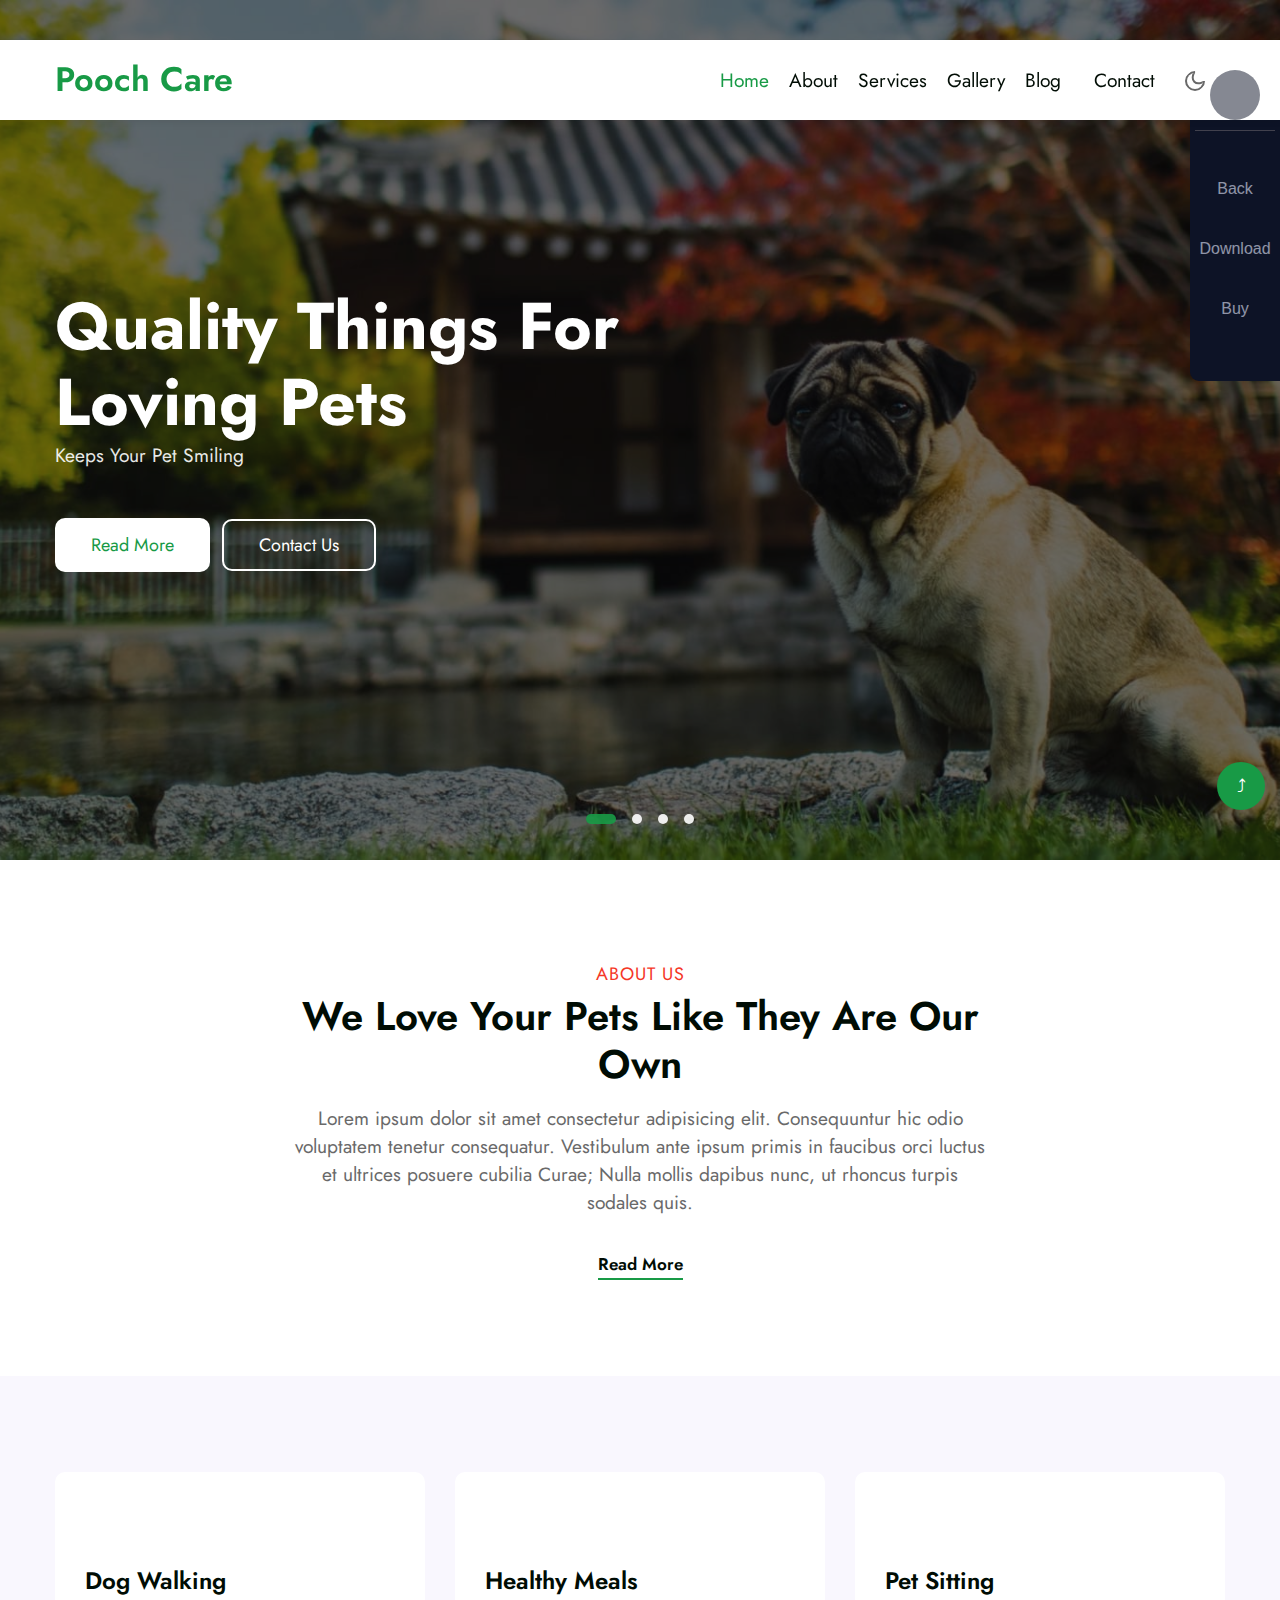
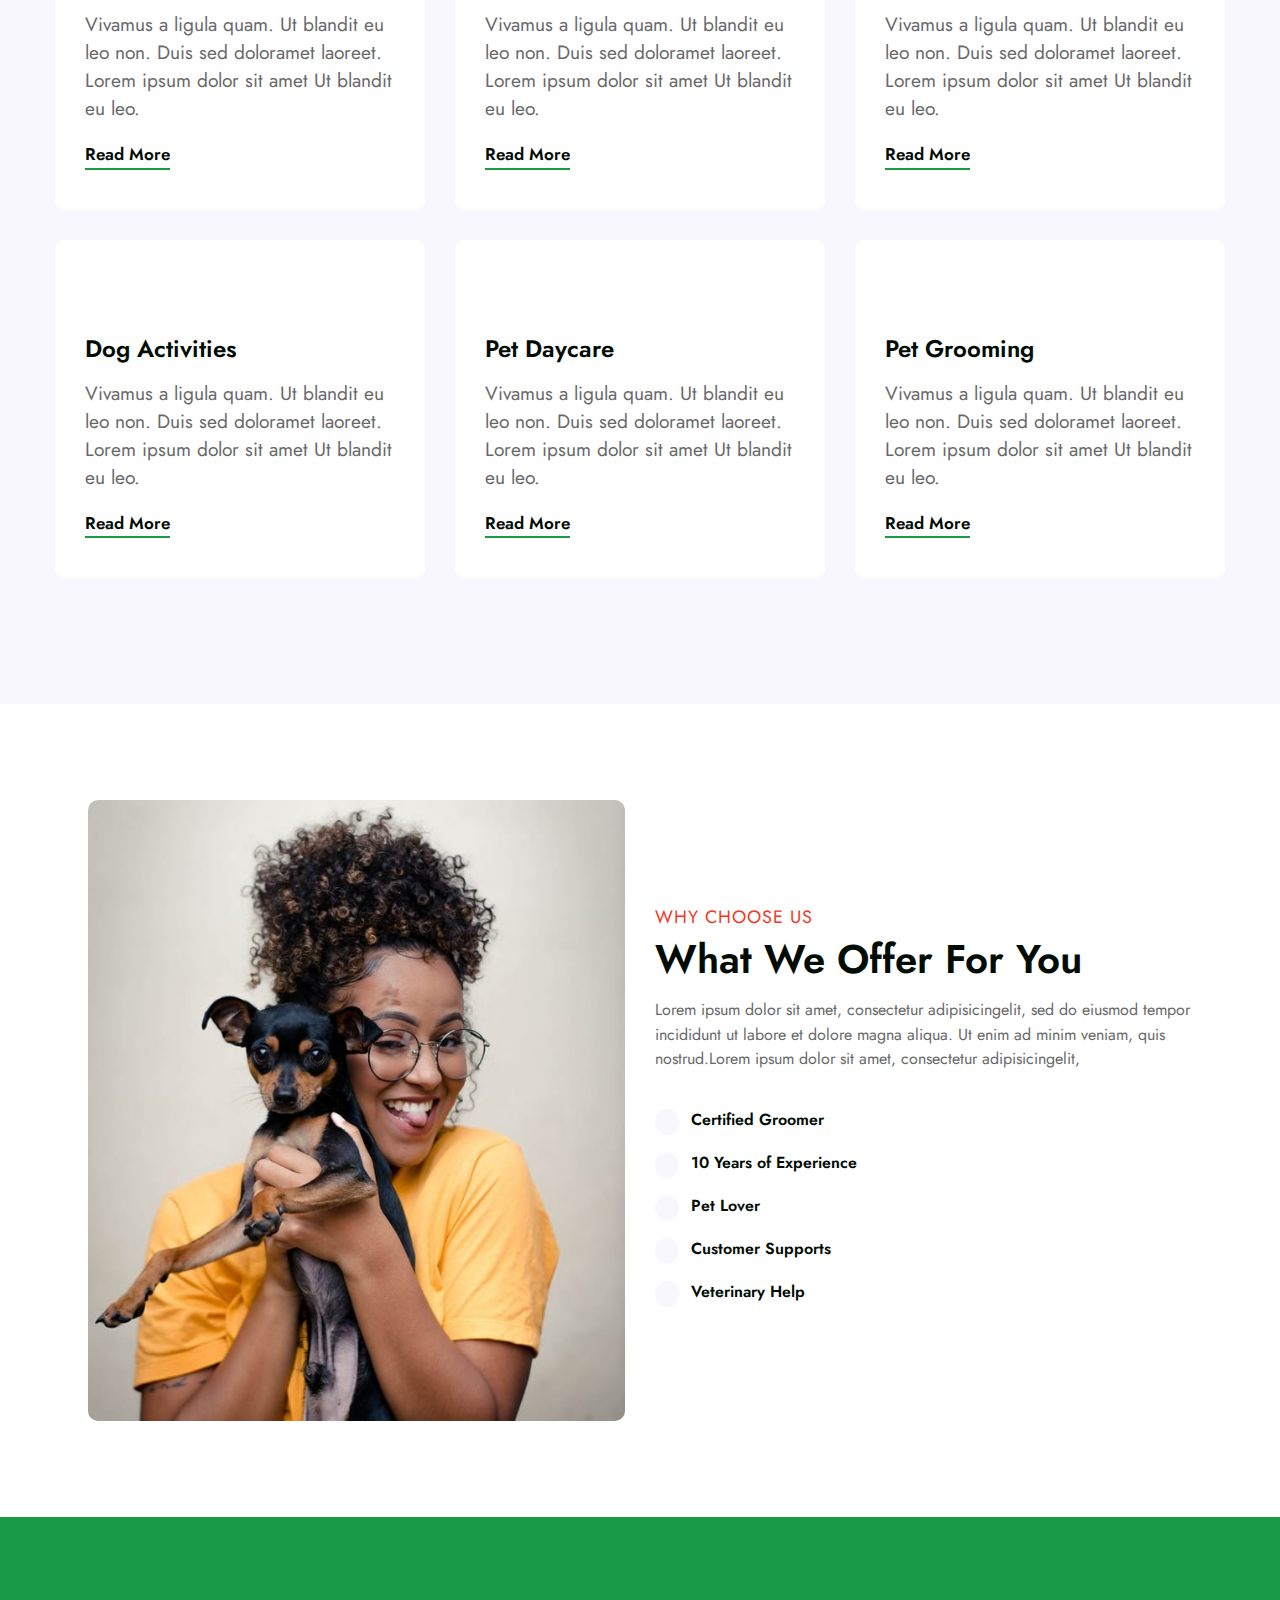
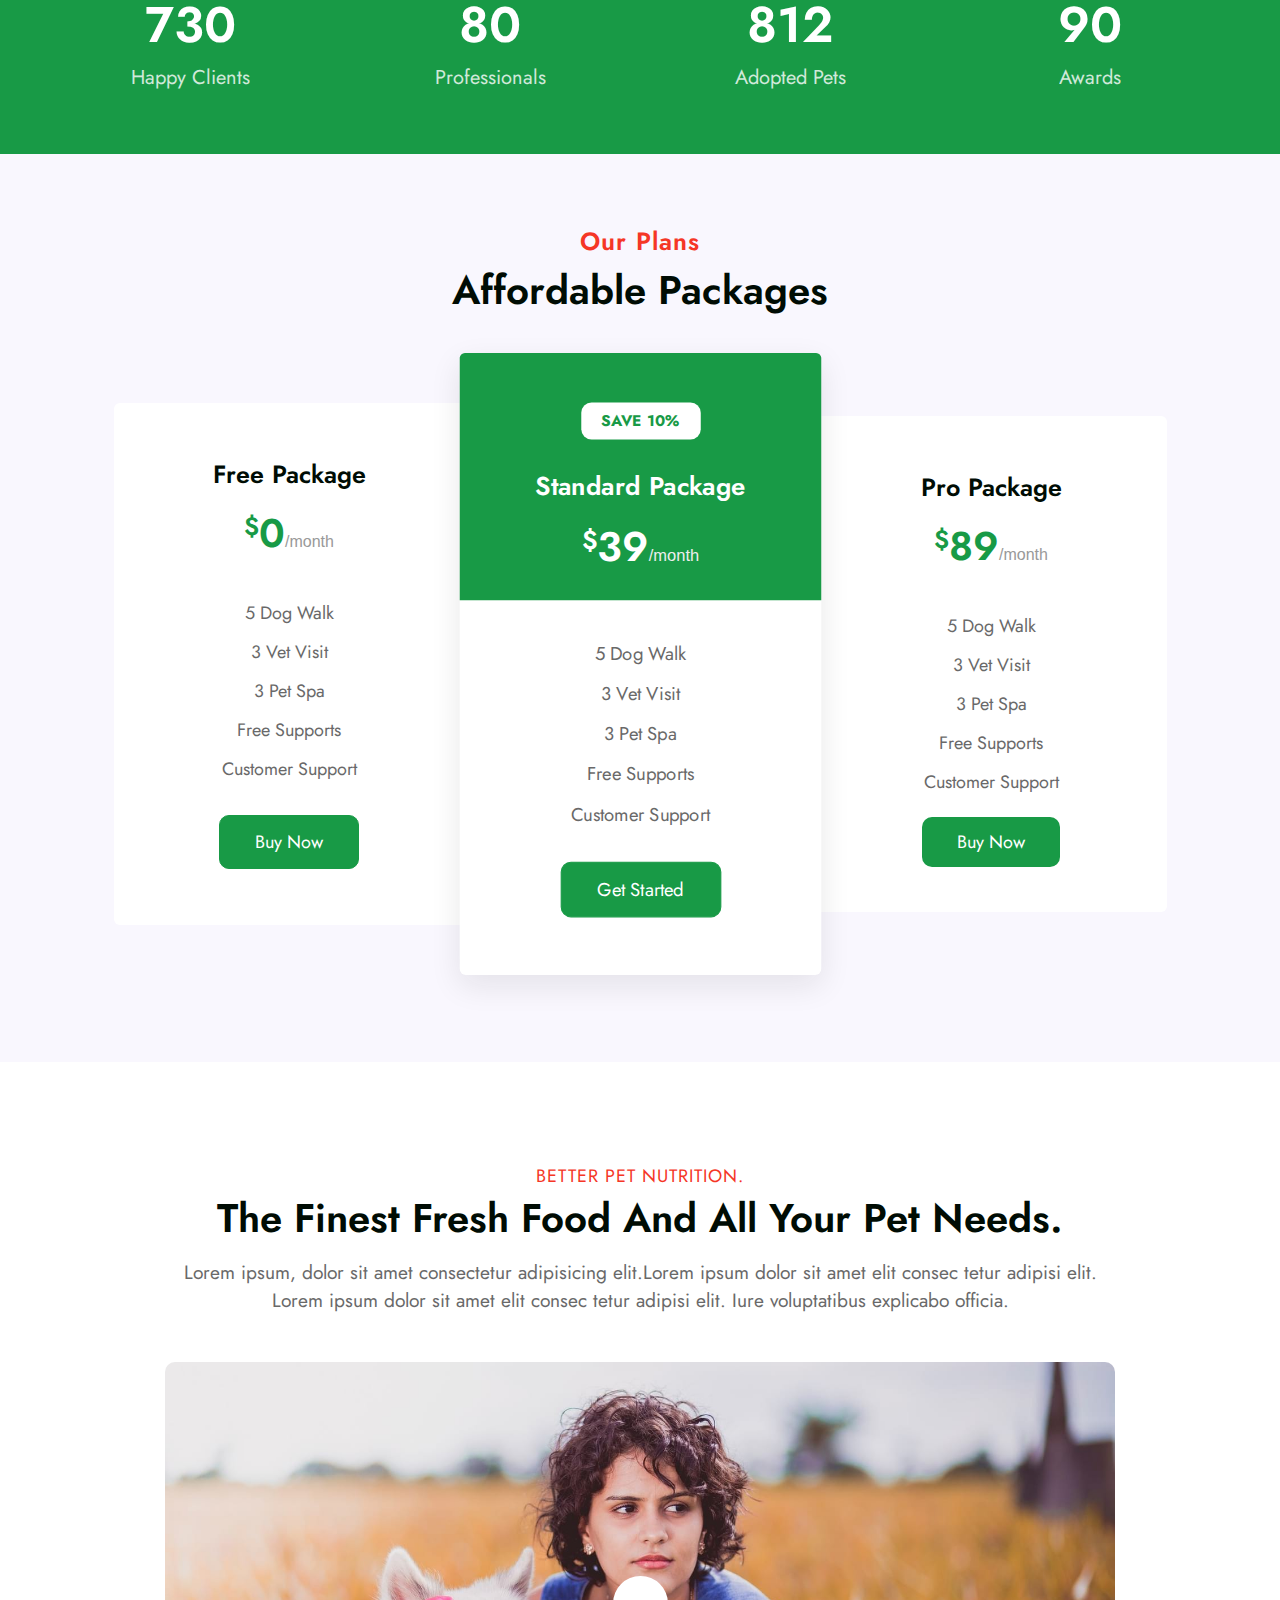
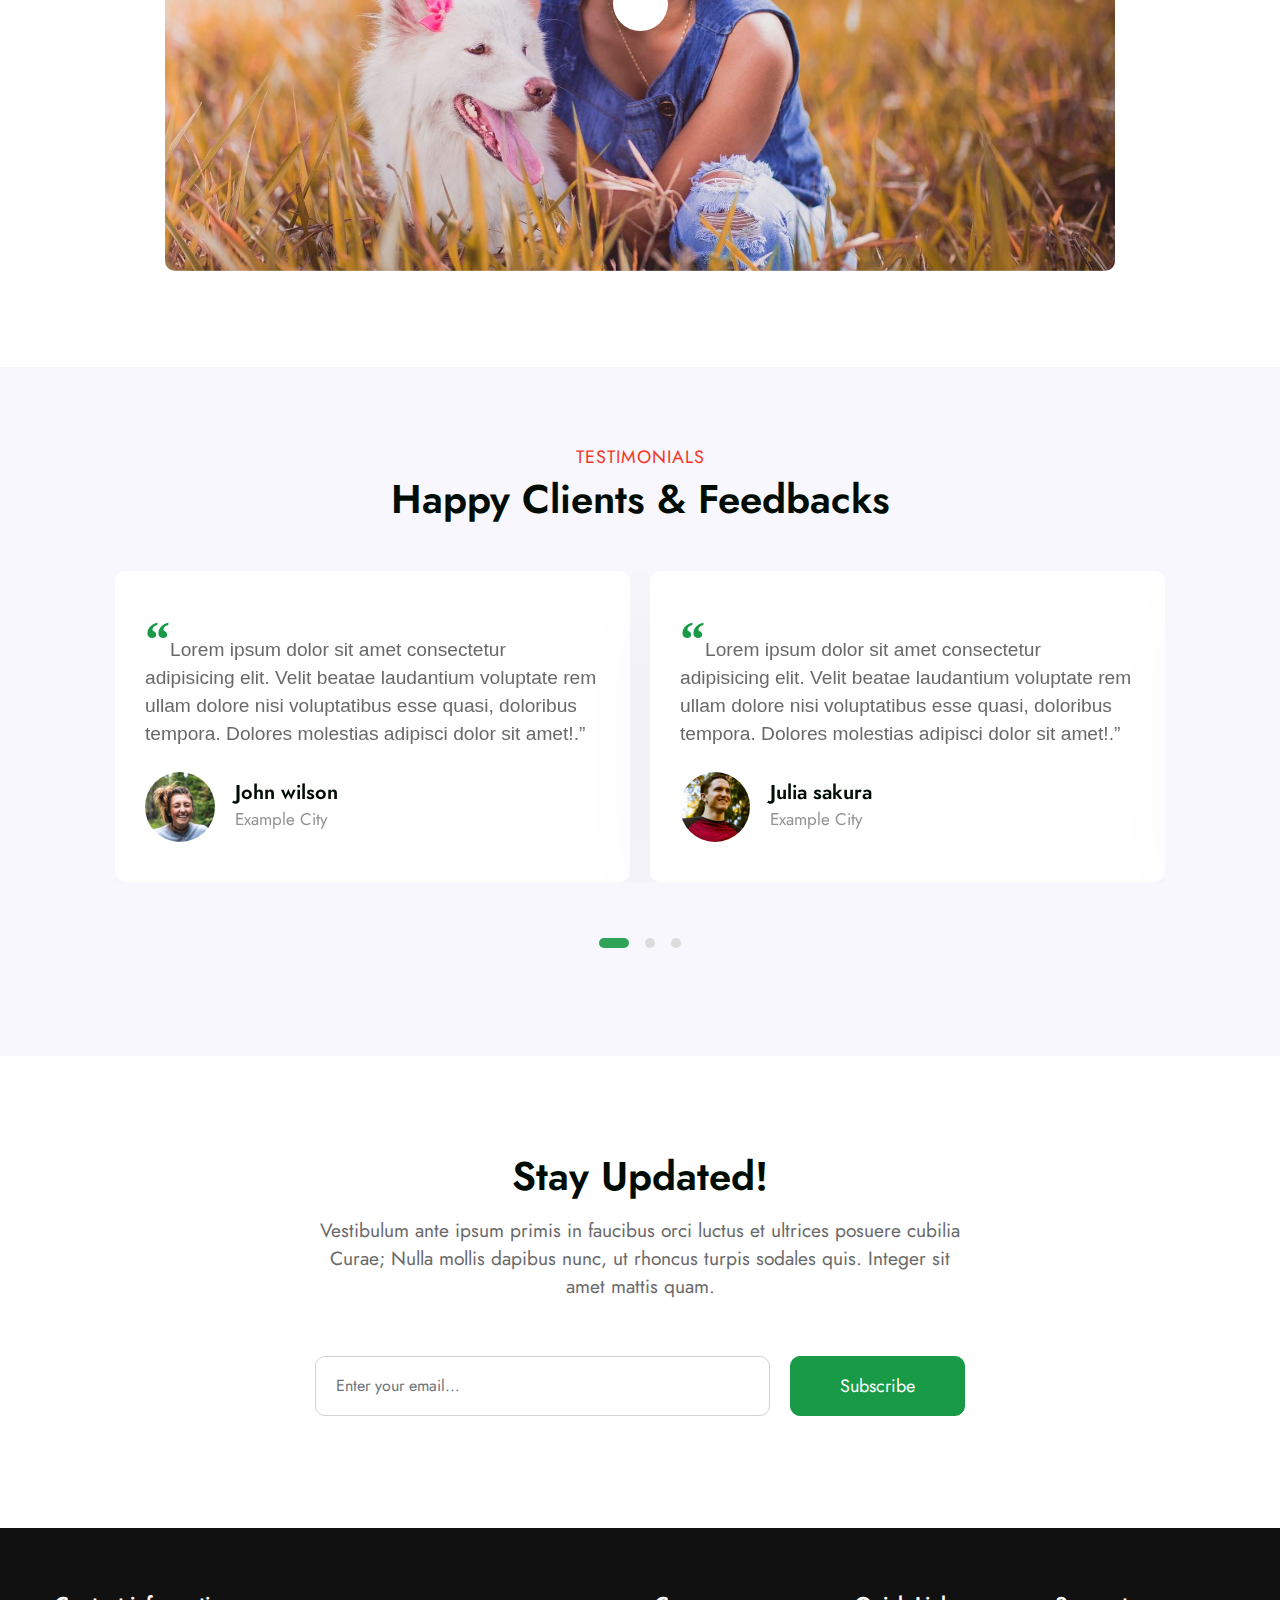
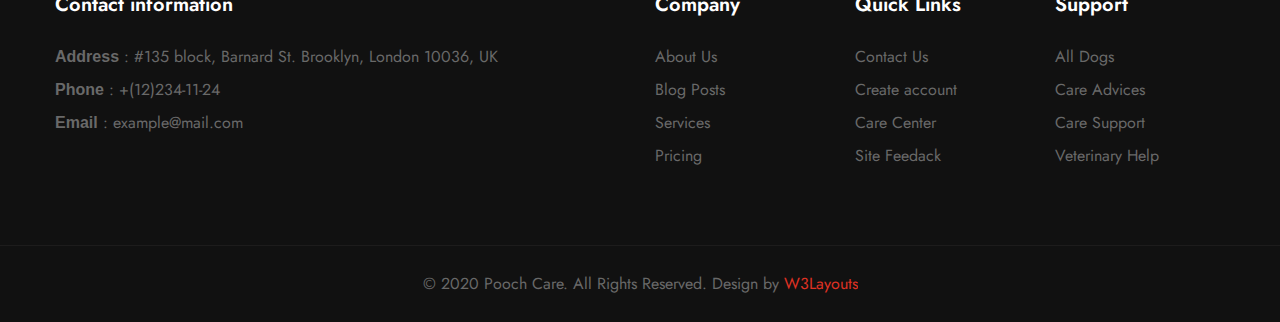
==== commit 79a81687: "upload code" ====
--- a/index.html
+++ b/index.html
@@ -5,7 +5,7 @@
   <meta charset="utf-8">
   <meta name="viewport" content="width=device-width, initial-scale=1, shrink-to-fit=no">
   <title>Pooch Care an Animals Category</title>
-  <link rel="icon" href="/assets/images/iconALL.png">
+  <link rel="icon" href="https://cdn1.iconfinder.com/data/icons/dog-supplies-flat/64/dog-05-512.png">
   <!-- google fonts -->
   <link href="//fonts.googleapis.com/css2?family=Jost:wght@300;400;600&amp;display=swap" rel="stylesheet">
   <!-- google fonts -->
@@ -861,22 +861,22 @@
                 <ul class="social-icons">
                   <li class="facebook">
                     <a href="#link" title="Facebook">
-                      <span class="fa fa-facebook" aria-hidden="true"></span>
+                      <i class="fab fa-facebook"></i>
                     </a>
                   </li>
                   <li class="twitter">
                     <a href="#link" title="Twitter">
-                      <span class="fa fa-twitter" aria-hidden="true"></span>
+                      <i class="fab fa-twitter"></i>
                     </a>
                   </li>
                   <li class="dribbble">
                     <a href="#link" title="Dribbble">
-                      <span class="fa fa-dribbble" aria-hidden="true"></span>
+                      <i class="fab fa-dribbble"></i>
                     </a>
                   </li>
                   <li class="google">
                     <a href="#link" title="Google">
-                      <span class="fa fa-google" aria-hidden="true"></span>
+                      <i class="fab fa-google"></i>
                     </a>
                   </li>
                 </ul>
